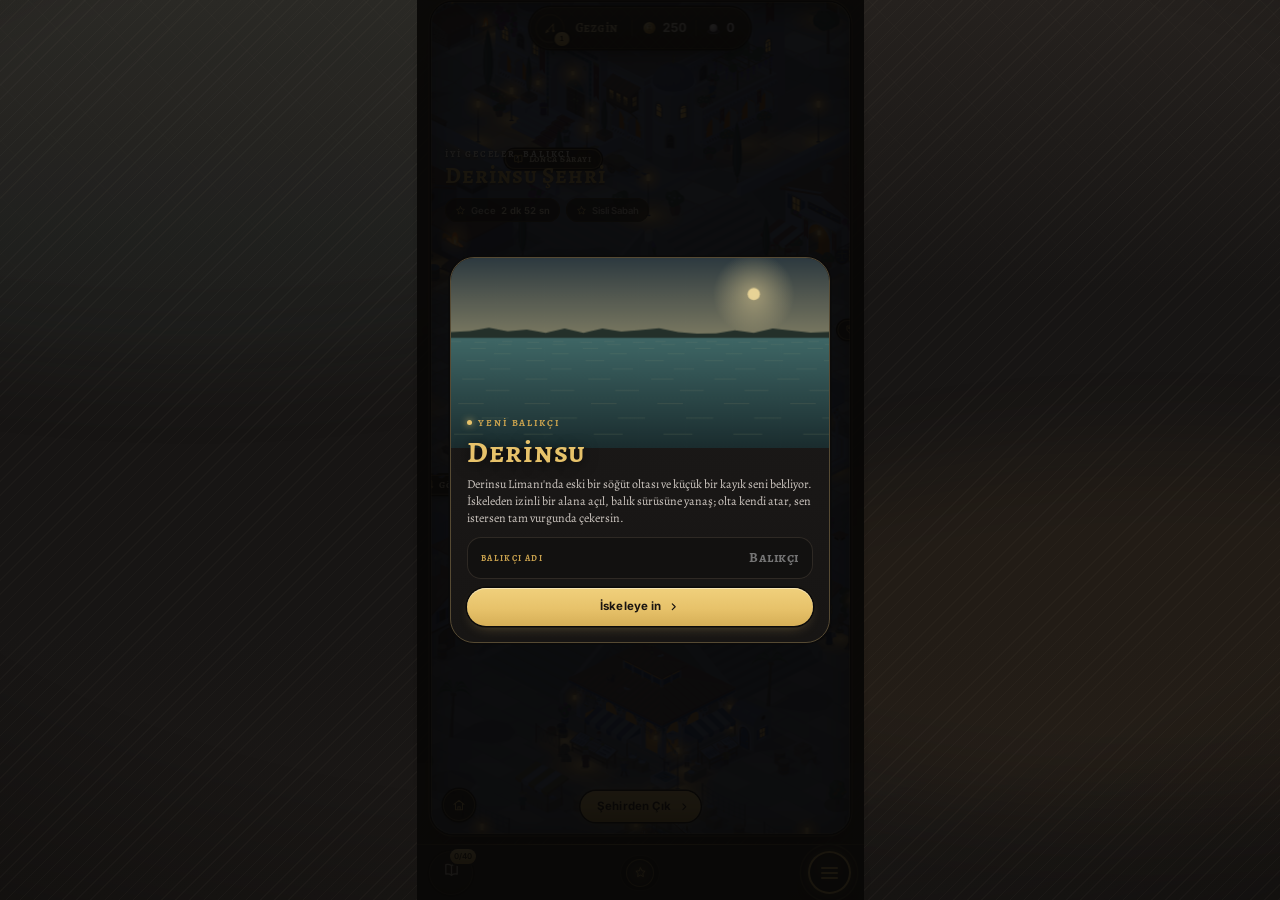
==== index.html @ 147d9f83 "Yayın 2026-11-14 16:56" ====
<!doctype html>
<html lang="tr">
<head>
<meta charset="utf-8">
<meta name="viewport" content="width=device-width, initial-scale=1, viewport-fit=cover, maximum-scale=1, user-scalable=no">
<meta name="theme-color" content="#12100d">
<meta name="apple-mobile-web-app-capable" content="yes">
<meta name="mobile-web-app-capable" content="yes">
<meta name="apple-mobile-web-app-status-bar-style" content="black-translucent">
<meta name="description" content="Derinsu — yarı idle balıkçılık oyunu">
<title>Derinsu</title>
<link rel="manifest" href="manifest.webmanifest">
<link rel="icon" href="icon.svg" type="image/svg+xml">
<link rel="apple-touch-icon" href="assets/brand/apple-touch-icon.png">
<link rel="preconnect" href="https://fonts.googleapis.com">
<link rel="preconnect" href="https://fonts.gstatic.com" crossorigin>
<link href="https://fonts.googleapis.com/css2?family=Alegreya:wght@400;500;700;800&family=Alegreya+SC:wght@500;700&family=Inter:wght@500;600;700&family=Cinzel:wght@700;900&family=Kurale&display=swap" rel="stylesheet">
<link rel="stylesheet" href="css/style.css">
<link rel="stylesheet" href="css/nodes.css">
<link rel="stylesheet" href="css/landnode.css">
<link rel="stylesheet" href="css/hero.css">
<link rel="stylesheet" href="css/sahne.css">
<link rel="stylesheet" href="css/sehir.css">
<link rel="stylesheet" href="css/envanter.css">
<link rel="stylesheet" href="css/itemFrame.css">
<link rel="stylesheet" href="css/itemCard.css">
<link rel="stylesheet" href="css/notices.css">
</head>
<body>

<svg width="0" height="0" style="position:absolute" aria-hidden="true">
  <defs>
    <radialGradient id="gCoin" cx=".34" cy=".3" r=".8"><stop offset="0" stop-color="#fff7dc"/><stop offset=".3" stop-color="#f0d58c"/><stop offset=".7" stop-color="#c99a3e"/><stop offset="1" stop-color="#7a5a22"/></radialGradient>
    <radialGradient id="gPearl" cx=".36" cy=".3" r=".8"><stop offset="0" stop-color="#ffffff"/><stop offset=".35" stop-color="#ece6f2"/><stop offset=".75" stop-color="#b7aec4"/><stop offset="1" stop-color="#6f6680"/></radialGradient>
    <symbol id="g-coin" viewBox="0 0 20 20"><circle cx="10" cy="10" r="8.6" fill="url(#gCoin)"/><circle cx="10" cy="10" r="5.6" fill="none" stroke="#8a6526" stroke-width="1" opacity=".55"/><path d="M8 7.4h4M8 12.6h4M10 7.4v5.2" stroke="#7a5a22" stroke-width="1.2" stroke-linecap="round" opacity=".7"/></symbol>
    <symbol id="g-pearl" viewBox="0 0 20 20"><ellipse cx="10" cy="15" rx="8.4" ry="3.2" fill="#2b2733" stroke="#6f6680" stroke-width=".8"/><circle cx="10" cy="10" r="5.6" fill="url(#gPearl)"/><circle cx="8" cy="8" r="1.4" fill="#fff" opacity=".9"/></symbol>

    <symbol id="i-pick" viewBox="0 0 24 24"><path d="M3.5 8.8Q12 2.2 20.5 8.8"/><path d="M12.4 5.4L6.2 20.6"/></symbol>
    <symbol id="i-axe" viewBox="0 0 24 24"><path d="M7.5 21L15 5.5"/><path d="M12.6 4.4c3.4-1.7 6.9 0 7.9 3.6-3 .4-5.4.1-8.2-1.5z"/></symbol>
    <symbol id="i-sickle" viewBox="0 0 24 24"><path d="M5.5 20.5l4.5-4.5"/><path d="M10 16C4.6 10.6 8.6 3.2 16.4 3.6c-4.8 2-6.9 6.6-3.8 10.8"/></symbol>
    <symbol id="i-knife" viewBox="0 0 24 24"><path d="M4 20l4.6-4.6"/><path d="M8.6 15.4L19.6 4.4c.8 4.7-1.7 9-7.8 11.6z"/></symbol>
    <symbol id="i-swords" viewBox="0 0 24 24"><path d="M14.5 17.5L3 6V3h3l11.5 11.5M13 19l6-6M16 16l4 4M19 21l2-2"/><path d="M9.5 6.5L18 3h3v3l-3.5 8.5"/></symbol>
    <symbol id="i-sliders" viewBox="0 0 24 24"><path d="M4 6h9M17 6h3M4 12h3M11 12h9M4 18h11M19 18h1"/><circle cx="15" cy="6" r="2"/><circle cx="9" cy="12" r="2"/><circle cx="17" cy="18" r="2"/></symbol>
    <symbol id="i-helm" viewBox="0 0 24 24"><path d="M5 15.5a7 7 0 0 1 14 0v3H5z"/><path d="M12 8.5v10M8.5 15.5h7"/></symbol>
    <symbol id="i-armor" viewBox="0 0 24 24"><path d="M12 2.5l8 3v6c0 5-3.4 8.5-8 10-4.6-1.5-8-5-8-10v-6z"/><path d="M12 6v12M7.5 9.5h9"/></symbol>
    <symbol id="i-glove" viewBox="0 0 24 24"><path d="M7.5 20.5v-6.2L5.2 10.6a1.2 1.2 0 0 1 2-1.3l1.3 1.9V5a1.2 1.2 0 0 1 2.4 0v5.2V4a1.2 1.2 0 0 1 2.4 0v6.2V5a1.2 1.2 0 0 1 2.4 0v5.6V7.2a1.2 1.2 0 0 1 2.4 0v7.3l-2.3 6z"/></symbol>
    <symbol id="i-boot" viewBox="0 0 24 24"><path d="M7.5 3.5h5v10l6.4 2.4c1 .4 1.6 1.3 1.6 2.4v1.7H6.5z"/></symbol>
    <symbol id="i-chart" viewBox="0 0 24 24"><path d="M4 20h16M7 17V11M12 17V6M17 17v-8"/></symbol>
    <symbol id="i-user" viewBox="0 0 24 24"><circle cx="12" cy="8" r="4"/><path d="M4 21c1-4 4.4-6 8-6s7 2 8 6"/></symbol>
    <symbol id="i-spark" viewBox="0 0 24 24"><path d="M12 2.5l2.2 7.3 7.3 2.2-7.3 2.2-2.2 7.3-2.2-7.3L2.5 12l7.3-2.2z"/></symbol>
    <symbol id="i-anvil" viewBox="0 0 24 24"><path d="M3 7h13c0 2.5 2 4 5 4-1.8 1.5-4.5 2-7 2v2h-4v-2C6.5 13 4 10.5 3 7z"/><path d="M7 20h10M10 15v5M14 15v5"/></symbol>
    <symbol id="i-hammer" viewBox="0 0 24 24"><path d="M4 20l9.3-9.3"/><path d="M11.2 8.8l3.4-3.4 4 4-3.4 3.4z"/><path d="M14.6 5.4l1.6-2 3.4 1.8-1 2.2"/></symbol>
    <symbol id="i-flag" viewBox="0 0 24 24"><path d="M5 21V3.5M5 4h12l-2.5 4L17 12H5"/></symbol>
    <symbol id="i-castle" viewBox="0 0 24 24"><path d="M4 20.5V9h2.5v2H9V9h2v2h2V9h2v2h2.5V9H20v11.5z"/><path d="M10 20.5v-4a2 2 0 0 1 4 0v4"/><path d="M12 3.5v5.5M12 3.5l3 1.1-3 1.1"/></symbol>
    <symbol id="i-home" viewBox="0 0 24 24"><path d="M3.5 11L12 4l8.5 7"/><path d="M6 9.5V20h12V9.5"/><path d="M10 20v-5h4v5"/></symbol>
    <symbol id="i-bag" viewBox="0 0 24 24"><path d="M5 8h14l-1.4 11.2a1.5 1.5 0 0 1-1.5 1.3H7.9a1.5 1.5 0 0 1-1.5-1.3z"/><path d="M4 8h16"/><path d="M8.5 8a3.5 3.5 0 0 1 7 0"/><path d="M6 13h12M6.6 17h10.8"/></symbol>
    <symbol id="i-scroll" viewBox="0 0 24 24"><path d="M7 4h10a2 2 0 0 1 2 2v12"/><path d="M7 4a2 2 0 0 0-2 2v1h3"/><path d="M8 6v12a2 2 0 0 0 2 2h9a2 2 0 0 0 2-2v-1h-9v1a2 2 0 0 1-2 2"/><path d="M11 9h5M11 12.5h5"/></symbol>
    <symbol id="i-grid" viewBox="0 0 24 24"><rect x="4" y="4" width="6.5" height="6.5" rx="1.6"/><rect x="13.5" y="4" width="6.5" height="6.5" rx="1.6"/><rect x="4" y="13.5" width="6.5" height="6.5" rx="1.6"/><rect x="13.5" y="13.5" width="6.5" height="6.5" rx="1.6"/></symbol>
    <symbol id="i-book" viewBox="0 0 24 24"><path d="M12 6.5C10 5 7 4.5 4 5v13.5c3-.5 6 0 8 1.5 2-1.5 5-2 8-1.5V5c-3-.5-6 0-8 1.5z"/><path d="M12 6.5V20"/></symbol>
    <symbol id="i-close" viewBox="0 0 24 24"><path d="M6 6l12 12M18 6L6 18"/></symbol>
    <symbol id="i-back" viewBox="0 0 24 24"><path d="M15 5l-7 7 7 7"/></symbol>
    <symbol id="i-chev" viewBox="0 0 24 24"><path d="M9 6l6 6-6 6"/></symbol>
    <symbol id="i-hook" viewBox="0 0 24 24"><path d="M14 3v10.5a4.5 4.5 0 0 1-9 0V12"/><path d="M5 12l-1.8 2"/><circle cx="14" cy="3" r="1.2"/></symbol>
    <symbol id="i-fish" viewBox="0 0 24 24"><path d="M3 12c3-4.5 9-6 14-2.5l3.5-2.5v10l-3.5-2.5C12 18 6 16.5 3 12z"/><circle cx="7.5" cy="11" r=".8" fill="currentColor"/></symbol>
    <symbol id="i-rod" viewBox="0 0 24 24"><path d="M4 20L18 4"/><path d="M18 4v11"/><circle cx="18" cy="16.5" r="1.5"/><circle cx="7" cy="17" r="1.8"/></symbol>
    <symbol id="i-chest" viewBox="0 0 24 24"><path d="M4 10a4 4 0 0 1 4-4h8a4 4 0 0 1 4 4v9H4z"/><path d="M4 11h16"/><rect x="10.5" y="9.5" width="3" height="4" rx=".6"/></symbol>
    <symbol id="i-clock" viewBox="0 0 24 24"><circle cx="12" cy="12" r="8"/><path d="M12 7.5V12l3 2"/></symbol>
    <symbol id="i-bolt" viewBox="0 0 24 24"><path d="M13 3L5 13.5h6L10 21l8-10.5h-6z"/></symbol>
    <symbol id="i-star" viewBox="0 0 24 24"><path d="M12 3.5l2.6 5.3 5.9.9-4.2 4.1 1 5.8L12 16.9l-5.3 2.7 1-5.8L3.5 9.7l5.9-.9z"/></symbol>
    <symbol id="i-stop" viewBox="0 0 24 24"><rect x="6.5" y="6.5" width="11" height="11" rx="2"/></symbol>
    <symbol id="i-tag" viewBox="0 0 24 24"><path d="M3.5 12.5V4.5h8l9 9-8 8z"/><circle cx="8" cy="9" r="1.4"/></symbol>
    <symbol id="i-wrench" viewBox="0 0 24 24"><path d="M14.5 6.5a4 4 0 0 0 5 5L12 19a2.1 2.1 0 0 1-3-3l7.5-7.5a4 4 0 0 0-2-2z"/></symbol>
    <symbol id="i-lock" viewBox="0 0 24 24"><rect x="5.5" y="10.5" width="13" height="9.5" rx="2"/><path d="M8.5 10.5V8a3.5 3.5 0 0 1 7 0v2.5"/></symbol>
    <symbol id="i-check" viewBox="0 0 24 24"><path d="M5 12.5l4.5 4.5L19 7.5"/></symbol>
    <symbol id="i-flame" viewBox="0 0 24 24"><path d="M12 21c-3.9 0-6.5-2.6-6.5-6.2 0-3.6 3.2-5.3 3.8-9.3 2.6 1.4 3.6 3.6 3.6 5.6 1.1-.6 1.8-1.8 2-3 2 1.9 3.6 4.4 3.6 6.8 0 3.5-2.7 6.1-6.5 6.1z"/></symbol>
    <symbol id="i-anchor" viewBox="0 0 24 24"><circle cx="12" cy="5" r="2"/><path d="M12 7v13M8 10.5h8"/><path d="M4.5 13.5a7.5 7.5 0 0 0 15 0"/></symbol>
    <symbol id="i-wave" viewBox="0 0 24 24"><path d="M3 9c2.2-2 4.3-2 6.5 0s4.3 2 6.5 0 3.3-2 5 0"/><path d="M3 15c2.2-2 4.3-2 6.5 0s4.3 2 6.5 0 3.3-2 5 0"/></symbol>
    <symbol id="i-clover" viewBox="0 0 24 24"><path d="M12 12c-4-1-6-3-5-5.5S11 5 12 8c1-3 4-4 5-1.5S16 11 12 12zm0 0c1 4 3 6 5.5 5S19 13 16 12c3-1 4-4 1.5-5"/><path d="M12 12l-3 8"/></symbol>
    <symbol id="i-info" viewBox="0 0 24 24"><circle cx="12" cy="12" r="8.5"/><path d="M12 11v5.5"/><circle cx="12" cy="7.8" r=".6" fill="currentColor"/></symbol>
    <symbol id="i-up" viewBox="0 0 24 24"><path d="M12 19V5M6 11l6-6 6 6"/></symbol>
    <symbol id="i-store" viewBox="0 0 24 24"><path d="M4 9.5L5.5 4h13L20 9.5"/><path d="M4 9.5a2.7 2.7 0 0 0 5.3 0 2.7 2.7 0 0 0 5.4 0 2.7 2.7 0 0 0 5.3 0"/><path d="M5.5 11.5V20h13v-8.5"/><path d="M10 20v-4.5h4V20"/></symbol>
    <symbol id="i-pot" viewBox="0 0 24 24"><path d="M5 10h14v6a4 4 0 0 1-4 4H9a4 4 0 0 1-4-4z"/><path d="M3 10h18"/><path d="M9 7c0-1 1-1.5 1-2.5M13.5 7c0-1 1-1.5 1-2.5"/></symbol>
    <symbol id="i-scale" viewBox="0 0 24 24"><path d="M12 4v16M7 20h10"/><path d="M5 8h14"/><path d="M5 8l-2.5 6a3 3 0 0 0 5 0z"/><path d="M19 8l-2.5 6a3 3 0 0 0 5 0z"/></symbol>
    <symbol id="i-reset" viewBox="0 0 24 24"><path d="M4.5 12a7.5 7.5 0 1 0 2.2-5.3"/><path d="M4.5 4.5v4h4"/></symbol>
    <linearGradient id="bc-sea" x1="0" y1="0" x2="0" y2="1"><stop offset="0" stop-color="#24505a"/><stop offset="1" stop-color="#0e1e24"/></linearGradient>
    <linearGradient id="bc-wall" x1="0" y1="0" x2="0" y2="1"><stop offset="0" stop-color="#fff" stop-opacity=".06"/><stop offset="1" stop-color="#000" stop-opacity=".25"/></linearGradient>
    <radialGradient id="bc-glow"><stop offset="0" stop-color="#ffc070" stop-opacity=".9"/><stop offset=".4" stop-color="#ffb060" stop-opacity=".35"/><stop offset="1" stop-color="#ffb060" stop-opacity="0"/></radialGradient>
    <radialGradient id="bc-glowW"><stop offset="0" stop-color="#fff0c0" stop-opacity=".9"/><stop offset=".4" stop-color="#ffe6a0" stop-opacity=".35"/><stop offset="1" stop-color="#ffe6a0" stop-opacity="0"/></radialGradient>
    <linearGradient id="bc-beam" x1="0" y1="0" x2="1" y2="0"><stop offset="0" stop-color="#ffe6a0" stop-opacity=".55"/><stop offset="1" stop-color="#ffe6a0" stop-opacity="0"/></linearGradient>
    <linearGradient id="bc-beamL" x1="1" y1="0" x2="0" y2="0"><stop offset="0" stop-color="#ffe6a0" stop-opacity=".3"/><stop offset="1" stop-color="#ffe6a0" stop-opacity="0"/></linearGradient>
    <!-- sahneler (js/liman.js) -->
    <radialGradient id="sc-glow"><stop offset="0" stop-color="#ffd890" stop-opacity=".85"/><stop offset=".45" stop-color="#ffb860" stop-opacity=".3"/><stop offset="1" stop-color="#ffb860" stop-opacity="0"/></radialGradient>
    <radialGradient id="sc-sun"><stop offset="0" stop-color="#fff6d8"/><stop offset=".25" stop-color="#ffe6a8" stop-opacity=".9"/><stop offset=".5" stop-color="#ffd27a" stop-opacity=".3"/><stop offset="1" stop-color="#ffd27a" stop-opacity="0"/></radialGradient>
    <radialGradient id="sc-moon"><stop offset="0" stop-color="#dfe8ff" stop-opacity=".5"/><stop offset="1" stop-color="#dfe8ff" stop-opacity="0"/></radialGradient>
    <linearGradient id="sc-seaD" x1="0" y1="0" x2="0" y2="1"><stop offset="0" stop-color="#5fa3a6"/><stop offset=".35" stop-color="#3d7f8a"/><stop offset="1" stop-color="#1f4c5c"/></linearGradient>
    <linearGradient id="sc-seaN" x1="0" y1="0" x2="0" y2="1"><stop offset="0" stop-color="#2a4660"/><stop offset=".4" stop-color="#172c44"/><stop offset="1" stop-color="#0b1626"/></linearGradient>
    <linearGradient id="sc-beam" x1="0" y1="0" x2="1" y2="0"><stop offset="0" stop-color="#fff0c0" stop-opacity="0"/><stop offset=".5" stop-color="#fff0c0" stop-opacity=".55"/><stop offset="1" stop-color="#fff0c0" stop-opacity="0"/></linearGradient>
  </defs>
</svg>

<div class="bgfx" aria-hidden="true"><i class="haze" style="left:-30%;top:-10%;width:90%;height:50%;background:rgba(80,100,90,.12)"></i><i class="haze" style="right:-30%;bottom:10%;width:80%;height:40%;background:rgba(160,120,60,.08)"></i><i class="vignette"></i></div>

<div id="app" class="app">

  <!-- ÜST HUD: dinamik ada -->
  <header class="hud">
    <div class="island" id="island">
      <div class="isl-compact" id="islCompact">
        <button class="isl-pilot" id="pilotBtn" aria-label="Envanter">
          <svg class="xp-ring" viewBox="0 0 40 40" aria-hidden="true"><circle cx="20" cy="20" r="18" class="xr-bg"/><circle cx="20" cy="20" r="18" class="xr-fg" id="hudXpRing"/></svg>
          <svg class="ic emb"><use id="hudEmb" href="#i-pick"/></svg>
          <span class="lvl num" id="hudLvl">1</span>
        </button>
        <span class="isl-name" id="hudName">Gezgin</span>
        <i class="isl-div"></i>
        <button class="cur" id="curSilver" aria-label="Gümüş"><svg class="hc-coin" aria-hidden="true"><use href="#g-coin"/></svg><span class="num" id="hudSilver">0</span></button>
        <i class="isl-div"></i>
        <button class="cur pearl" id="curPearl" aria-label="İnci"><svg class="hc-coin" aria-hidden="true"><use href="#g-pearl"/></svg><span class="num" id="hudPearl">0</span></button>
      </div>
      <div class="isl-act" id="islAct"></div>
      <div class="isl-det" id="islDet"></div>
      <i class="isl-grab" aria-hidden="true"></i>
    </div>
  </header>

  <!-- SAHNE -->
  <main class="stage" id="stage">
    <section class="city-view view on" id="cityView">
      <div class="lm" id="cityGrid"></div>
    </section>

    <section class="world-view view" id="worldView" aria-hidden="true">
      <div class="lm wm" id="worldMap"></div>
    </section>

    <section class="field-view view" id="fieldView" aria-hidden="true">
      <div class="sea-stage fr" id="fieldStage">
        <div class="mv" id="fieldMap"></div>
        <span class="sv-chip sv-name"><b id="fdName">—</b><i class="sv-sep"></i><span id="fdTier">—</span></span>
        <span class="sv-chip sv-time" id="fdTime"></span>
        <div class="sv-bar">
          <button class="chip chip-btn" id="fdMap"><svg class="ic"><use href="#i-back"/></svg>Haritaya bak</button>
          <button class="chip chip-btn" id="fdTiers"><svg class="ic"><use href="#i-grid"/></svg>Sahalar</button>
          <button class="chip chip-btn sv-port" id="fdCity"><svg class="ic"><use href="#i-home"/></svg>Şehre dön</button>
        </div>
        <div class="fv-float" id="fdFloat"></div>
        <div class="fv-tip" id="fdTip"></div>
      </div>
      <nav class="fv-bar" id="fdBar">
        <button class="fb" id="fdBag" aria-label="Sandık"><span class="fb-ic fd-res" id="fdBagIc"></span><small><b class="num" id="fdBagN">0</b> envanterde</small></button>
        <button class="fb" id="fdStop" aria-label="Durdur"><span class="fb-ic"><svg class="ic"><use href="#i-stop"/></svg></span><small>Durdur</small></button>
        <button class="pull" id="fdPull" aria-label="Topla">
          <svg class="pull-ring" viewBox="0 0 80 80"><circle cx="40" cy="40" r="36" class="r0"/><circle cx="40" cy="40" r="36" class="r1" id="fdRing"/></svg>
          <span class="pull-in"><svg class="ic"><use href="#i-bolt"/></svg><b id="fdTxt">Başla</b></span>
        </button>
        <button class="fb" id="fdTool" aria-label="Alet"><span class="fb-ic fd-res" id="fdToolIc"></span><small id="fdToolT">Alet</small></button>
        <button class="fb" id="fdInfo" aria-label="Envanter"><span class="fb-ic"><svg class="ic"><use href="#i-bag"/></svg></span><small>Envanter</small></button>
      </nav>
    </section>

    <section class="areas-view view" id="areasView" aria-hidden="true">
      <div class="ar-ban"><span class="ar-art" id="arArt"></span>
        <header class="ar-head new"><span class="ar-title"><i></i><b>İzinli avlanma alanları</b><i></i></span></header>
        <div class="bv-top">
          <button class="icon-btn" id="arBack" aria-label="Geri"><svg class="ic"><use href="#i-back"/></svg></button>
          <b class="bv-name">Denizler</b>
          <span class="chip"><svg class="ic"><use href="#i-clock"/></svg>Yeni alan <b class="num" id="arNext">—</b></span>
        </div>
      </div>
      <button class="ar-here" id="arHere" hidden></button>
      <div class="ar-grid" id="hexes"></div>
      <div class="ar-rod hb-rod" id="arRod"></div>
    </section>

    <section class="sea-view view" id="seaView" aria-hidden="true">
      <div class="sea-stage fr">
        <div class="mv" id="seaMap"></div>
        <span class="sv-chip sv-name"><b id="svName">—</b><i class="sv-sep"></i><span id="svTier">—</span></span>
        <span class="sv-chip sv-time" id="svTime"></span>
        <span class="sv-chip sv-permit" id="svPermit" hidden></span><span class="sv-chip sv-info" id="svInfo" hidden></span>
        <div class="sv-bar">
          <button class="chip chip-btn" id="svBack"><svg class="ic"><use href="#i-back"/></svg>Şehre bak</button>
          <button class="chip chip-btn" id="svAreas"><svg class="ic"><use href="#i-grid"/></svg>Alanlar</button>
          <button class="chip chip-btn sv-port" id="svPort"><svg class="ic"><use href="#i-anchor"/></svg>Limana dön</button>
        </div>
        <div class="fv-float" id="fvFloat"></div>
        <div class="fv-combo" id="fvCombo"><b class="num">×0</b><small>seri</small></div>
        <div class="fv-full" id="fvFull"><b>Envanter dolu</b><small>Balıkları Hal'de sat ya da eşyaları azalt</small><button class="btn primary" data-open="hal">Hal'e git</button></div>
        <div class="fv-tip" id="fvTip"></div>
        <div class="fight" id="fight" hidden></div>
      </div>
      <nav class="fv-bar" id="fvBar">
        <button class="fb" id="fbBag" aria-label="Ambar"><span class="fb-ring"><svg viewBox="0 0 40 40"><circle cx="20" cy="20" r="17" class="r0"/><circle cx="20" cy="20" r="17" class="r1" id="fbBagRing"/></svg><svg class="ic"><use href="#i-bag"/></svg></span><small class="num" id="fbBagKg">0 kg</small></button>
        <button class="fb" id="fbStop" aria-label="Durdur"><span class="fb-ic"><svg class="ic"><use href="#i-stop"/></svg></span><small>Durdur</small></button>
        <button class="pull" id="pullBtn" aria-label="Çek">
          <svg class="pull-ring" viewBox="0 0 80 80"><circle cx="40" cy="40" r="36" class="r0"/><circle cx="40" cy="40" r="36" class="r1" id="pullRing"/></svg>
          <span class="pull-in"><svg class="ic"><use href="#i-hook"/></svg><b id="pullTxt">Bekle</b></span>
        </button>
        <button class="fb" id="fbFood" aria-label="Yemek"><span class="fb-ic"><svg class="ic"><use href="#i-pot"/></svg></span><small id="fbFoodT">Yemek</small></button>
        <button class="fb" id="fbInfo" aria-label="Olasılıklar"><span class="fb-ic"><svg class="ic"><use href="#i-info"/></svg></span><small>Olasılık</small></button>
      </nav>
    </section>

    <section class="trip" id="trip" aria-hidden="true">
      <div class="tp-card fr">
        <span class="eyebrow" id="tpTitle">Yolculuk</span>
        <div class="tp-road">
          <span class="tp-pt" id="tpFrom"></span>
          <svg class="tp-svg" viewBox="0 0 160 64" aria-hidden="true">
            <path d="M6 44C40 44 46 14 80 22S124 52 154 24" class="tp-sea"/>
            <path id="tpPath" d="M6 44C40 44 46 14 80 22S124 52 154 24" fill="none" stroke="none"/>
            <path d="M6 44C40 44 46 14 80 22S124 52 154 24" class="tp-base"/>
            <path id="tpFill" d="M6 44C40 44 46 14 80 22S124 52 154 24" class="tp-fill"/>
            <g id="tpMe" transform="translate(6 44)"><path d="M0 -9Q5 -4 4 7Q0 9 -4 7Q-5 -4 0 -9Z" fill="#8a6038" stroke="#3a2614" stroke-width=".8"/><path d="M0 -6L0 3" stroke="#3a2614" stroke-width=".8"/><path d="M0 -5Q5 -2 0 2Z" fill="#efe6cf"/></g>
          </svg>
          <span class="tp-pt" id="tpTo"></span>
        </div>
        <div class="tp-foot"><b class="num" id="tpLeft">5</b><small>sn</small><button class="btn ghost tp-x" id="tpCancel">Vazgeç</button></div>
      </div>
    </section>
  </main>

  <button class="dev-btn" id="devBtn" aria-label="Geliştirici paneli"><svg class="ic"><use href="#i-wrench"/></svg><b>DEV</b></button>

  <!-- ALT DOK: solda defter, ortada etkiler, sağda açılan gezinti -->
  <nav class="dock" id="dock">
    <button class="cbtn" id="bookBtn" aria-label="Balık Defteri"><span class="cb-ic"><svg class="ic"><use href="#i-book"/></svg></span><b class="cb-n num" id="bookN"></b></button>
    <div class="buffs" id="buffs" aria-label="Etkiler"></div>
    <div class="bf-tip" id="bfTip" role="status" aria-live="polite"></div>
    <div class="nav" id="nav">
      <div class="nav-items">
        <button class="nv" data-nav="home" style="--i:1"><svg class="ic"><use href="#i-home"/></svg><span>Şehir</span></button>
        <button class="nv" data-nav="inv" style="--i:0"><svg class="ic"><use href="#i-bag"/></svg><span>Envanter</span></button>
      </div>
      <div class="nav-up">
        <button class="nv nv-q" data-nav="quests" style="--i:1"><svg class="ic"><use href="#i-scroll"/></svg><span>Görevler</span><b class="nv-dot" id="qDot"></b></button>
        <button class="nv nv-menu" data-nav="menu" style="--i:0"><span class="nvm-ic"><svg class="ic"><use href="#i-grid"/></svg></span><span>Menü</span></button>
      </div>
      <button class="menu-btn" id="menuBtn" aria-label="Gezinti" aria-expanded="false"><span class="mb-ring"></span><span class="mb-lines"><i></i><i></i><i></i></span></button>
    </div>
  </nav>

  <!-- PENCERE -->
  <div class="sheet-layer" id="sheetLayer" aria-hidden="true">
    <div class="sheet-bg" id="sheetBg"></div>
    <div class="sheet" id="sheet">
      <div class="sheet-in fr" id="sheetIn"></div>
    </div>
  </div>

  <!-- ANA MENÜ (tam ekran) -->
  <div class="menu-layer" id="menuLayer" aria-hidden="true">
    <div class="menu-bg" id="menuBg"></div>
    <div class="menu-win">
      <div class="mw-main" id="mwMain"></div>
      <nav class="mw-rail">
        <button class="mw-close" id="mwClose" aria-label="Kapat"><svg class="ic"><use href="#i-close"/></svg></button>
        <i class="mw-rl"></i>
        <button class="mw-ico" data-open="rehber" aria-label="Rehber"><svg class="ic"><use href="#i-book"/></svg></button>
        <button class="mw-ico" data-open="ayar" aria-label="Ayarlar"><svg class="ic"><use href="#i-wrench"/></svg></button>
        <span class="mw-brand">DERİNSU</span>
      </nav>
    </div>
  </div>

  <!-- İLK GİRİŞ -->
  <div class="intro" id="intro" aria-hidden="true">
    <div class="in-card fr">
      <canvas id="introCv"></canvas>
      <div class="in-body">
        <span class="eyebrow"><i class="pin"></i>Yeni balıkçı</span>
        <h1>Derinsu</h1>
        <p>Derinsu Limanı'nda eski bir söğüt oltası ve küçük bir kayık seni bekliyor. İskeleden izinli bir alana açıl, balık sürüsüne yanaş; olta kendi atar, sen istersen tam vurgunda çekersin.</p>
        <label class="in-name"><small>Balıkçı adı</small><input id="introName" maxlength="14" placeholder="Balıkçı" autocomplete="off"></label>
        <button class="btn primary wide" id="introGo">İskeleye in<svg class="ic"><use href="#i-chev"/></svg></button>
      </div>
    </div>
  </div>
</div>

<script src="js/data.js"></script>
<script src="js/itemFrame.js"></script>
<script src="js/notices.js"></script>
<script src="js/scene.js"></script>
<script src="js/nodeart.js"></script>
<script src="js/map.js"></script>
<script src="js/cityart.js"></script>
<script src="js/atolye.js"></script>
<script src="js/shipart.js"></script>
<script src="js/hero.js"></script>
<script src="js/landnode.js"></script>
<script src="js/liman.js"></script>
<script src="js/dunya.js"></script>
<script src="js/gemi.js"></script>
<script src="js/esyakart.js"></script>
<script src="js/ticaret.js"></script>
<script src="js/oyun.js"></script>
<script src="js/sehir/kit.js"></script>
<script src="js/sehir/esya.js"></script>
<!--SEHIR-YAPILAR-->
<script src="js/sehir/y-cesme.js"></script>
<script src="js/sehir/y-ciftlik.js"></script>
<script src="js/sehir/y-dam.js"></script>
<script src="js/sehir/y-degirmen.js"></script>
<script src="js/sehir/y-demirci.js"></script>
<script src="js/sehir/y-depo.js"></script>
<script src="js/sehir/y-dukkan.js"></script>
<script src="js/sehir/y-ev.js"></script>
<script src="js/sehir/y-fenerk.js"></script>
<script src="js/sehir/y-gemi.js"></script>
<script src="js/sehir/y-hal.js"></script>
<script src="js/sehir/y-hamam.js"></script>
<script src="js/sehir/y-isleme.js"></script>
<script src="js/sehir/y-kahve.js"></script>
<script src="js/sehir/y-kapi.js"></script>
<script src="js/sehir/y-kemer.js"></script>
<script src="js/sehir/y-kopru.js"></script>
<script src="js/sehir/y-kule.js"></script>
<script src="js/sehir/y-kulube.js"></script>
<script src="js/sehir/y-lonca.js"></script>
<script src="js/sehir/y-pano.js"></script>
<script src="js/sehir/y-saat.js"></script>
<script src="js/sehir/y-sadirvan.js"></script>
<script src="js/sehir/y-tekne.js"></script>
<script src="js/sehir/y-tersane.js"></script>
<script src="js/sehir/y-ticaret.js"></script>
<script src="js/sehir/y-vinc.js"></script>
<script src="js/sehir/y-zanaat.js"></script>
<!--/SEHIR-YAPILAR-->
<script src="js/sehir/plan.js"></script>
<script src="js/sehir/canli.js"></script>
<script src="js/app.js"></script>
</body>
</html>
---- css/style.css ----
/* =========================================================
   DERİNSU — arayüz
   Astralis görsel dili: sıcak kömür zemin · altın vurgu · serif başlıklar · hap formlar
   ========================================================= */
:root {
  --bg: #171514; --s0: #141312; --s1: #171514; --s2: #1c1a19; --s3: #211f1d; --s4: #2d2926;
  --line: #26221f; --line2: #2f2a25; --line3: #413826;
  --text: #e6dfd7; --title: #f6ecd2; --lab: #cfc8c2; --muted: #a0968f; --dim: #847b75;
  --gold: #e7c26a; --gold2: #c9a24e; --gold3: #6d5e3b;
  --good: #9bd68f; --bad: #ee9a86; --warn: #e7b25c; --danger: #e2705f;
  --sell: #ffc2a8; --buy: #c4ecb8;
  --water: #7fb3a8;
  --acc: var(--gold); --accent: var(--gold);
  --safe-t: env(safe-area-inset-top, 0px); --safe-b: env(safe-area-inset-bottom, 0px);
  --dock-h: 56px; --hud-h: 72px;
  --fs: 'Alegreya SC', 'Alegreya', Georgia, serif;
  --fb: 'Alegreya', Georgia, serif;
  --fn: 'Inter', -apple-system, BlinkMacSystemFont, 'Segoe UI', Roboto, system-ui, sans-serif;
  --spring: cubic-bezier(.3, 1.35, .45, 1);
  --ease: cubic-bezier(.2, .9, .25, 1);
}
* { box-sizing: border-box; margin: 0; padding: 0; -webkit-tap-highlight-color: transparent; }
html, body {
  height: 100%; overflow: hidden; color: var(--text);
  background: linear-gradient(180deg, #25211e 0%, #171514 32%, #171514 70%, #1b1816 100%) fixed var(--bg);
  font: 400 11.5px/1.35 var(--fb); overscroll-behavior: none; touch-action: manipulation;
  -webkit-user-select: none; user-select: none; -webkit-font-smoothing: antialiased;
}
button { font: inherit; color: inherit; background: none; border: 0; cursor: pointer; text-align: inherit; }
input { font: inherit; color: inherit; }
img { -webkit-user-drag: none; }
.ic { width: 1em; height: 1em; fill: none; stroke: currentColor; stroke-width: 1.8; stroke-linecap: round; stroke-linejoin: round; flex: none; }
.num { font-family: var(--fn); font-variant-numeric: tabular-nums; font-weight: 600; }
.eyebrow { display: inline-flex; align-items: center; gap: 6px; font: 700 9.5px/1 var(--fs); letter-spacing: .2em; text-transform: uppercase; color: var(--gold2); }
.pin { width: 5px; height: 5px; border-radius: 50%; background: var(--gold); box-shadow: 0 0 7px var(--gold); flex: none; }
.coin { display: inline-block; width: 1.05em; height: 1.05em; flex: none; vertical-align: -.15em; }
.fr { position: relative; isolation: isolate; overflow: hidden; border-radius: var(--rad, 17px); border: 1px solid var(--bd, #29241d); box-shadow: 0 0 0 1.5px #0b0a0a, inset 0 1px 0 rgba(255, 236, 210, .05); background: var(--fill, linear-gradient(180deg, var(--s2), var(--s1))); }
.sell { color: var(--sell); } .buy { color: var(--buy); } .good { color: var(--good); } .muted { color: var(--muted); }

/* ---------- Arka plan ---------- */
.bgfx { position: fixed; inset: 0; z-index: 0; pointer-events: none; overflow: hidden; }
.bgfx::after { content: ''; position: absolute; inset: 0; background: repeating-linear-gradient(135deg, rgba(255, 236, 200, .022) 0 1px, transparent 1px 10px); }
.bgfx::before { content: ''; position: absolute; inset: 0; opacity: .5;
  background-image: url("data:image/svg+xml,%3Csvg xmlns='http://www.w3.org/2000/svg' width='56' height='56'%3E%3Cpath d='M28 0L56 28L28 56L0 28Z' fill='none' stroke='%23f5e6c4' stroke-opacity='.035' stroke-width='1'/%3E%3C/svg%3E");
  -webkit-mask-image: linear-gradient(180deg, #000, transparent 55%); mask-image: linear-gradient(180deg, #000, transparent 55%); }
.haze { position: absolute; border-radius: 50%; filter: blur(43px); }
.vignette { position: absolute; inset: 0; background: radial-gradient(ellipse 120% 90% at 50% 40%, transparent 55%, rgba(0, 0, 0, .55)); }

/* ---------- Uygulama ---------- */
.app { position: fixed; inset: 0; margin: 0 auto; max-width: 447px; z-index: 1; display: grid; grid-template-rows: auto minmax(0, 1fr) auto; padding: calc(var(--safe-t) + 7px) 12px 0; }

/* ---------- Dinamik ada ---------- */
.hud { position: relative; z-index: 75; height: var(--hud-h); }
.island {
  position: absolute; left: 50%; top: 0; transform: translateX(-50%);
  width: var(--iw, 250px); height: var(--ih, 42px); border-radius: var(--ir, 21px);
  background: linear-gradient(180deg, #1c1a19, #141312); overflow: hidden; cursor: pointer;
  box-shadow: 0 0 0 1.5px #413826, inset 0 1px 0 rgba(255, 240, 210, .06), 0 8.5px 22.5px -7px rgba(0, 0, 0, .85);
  transition: width .55s var(--spring), height .55s var(--spring), border-radius .55s var(--spring), box-shadow .5s;
  animation: islIn .9s var(--spring) both .1s;
}
.island::after { content: ''; position: absolute; inset: 0; border-radius: inherit; pointer-events: none; background: linear-gradient(100deg, transparent 30%, rgba(255, 236, 200, .08) 50%, transparent 70%); transform: translateX(-120%); }
.island.flash::after { animation: islSheen 1s ease-out; }
.isl-compact { position: absolute; left: 0; top: 0; height: 42px; display: flex; align-items: center; padding: 0 14px 0 5px; white-space: nowrap; }
.isl-pilot { position: relative; width: 31px; height: 31px; display: grid; place-items: center; flex: none; border-radius: 50%; background: radial-gradient(circle at 50% 35%, #24211e, #141312); }
.xp-ring { position: absolute; inset: 0; width: 100%; height: 100%; transform: rotate(-90deg); }
.xr-bg { fill: none; stroke: #413826; stroke-width: 2.2; }
.xr-fg { fill: none; stroke: var(--gold); stroke-width: 2.2; stroke-linecap: round; stroke-dasharray: 113.1; stroke-dashoffset: 113.1; transition: stroke-dashoffset .7s var(--ease); }
.isl-pilot .emb-rod { width: 25px; height: 25px; object-fit: contain; filter: brightness(1.35) drop-shadow(0 0 3px rgba(231, 194, 106, .35)); }
.isl-pilot.low .xr-fg { stroke: var(--warn); }
.isl-pilot.broken .xr-fg { stroke: var(--danger); }
.isl-pilot.broken .emb-rod { filter: grayscale(.8) brightness(.6); }
.isl-dur { display: flex; flex-direction: column; justify-content: center; gap: 3px; height: 42px; margin: 0 2px 0 9px; text-align: left; }
.isl-dur small { font: 700 7.5px/1 var(--fs); letter-spacing: .14em; text-transform: uppercase; color: var(--gold2); }
.isl-dur b { font-size: 12px; line-height: 1; color: #e6d3a4; }
.isl-dur.low b { color: var(--warn); }
.isl-dur.broken b { color: var(--danger); animation: pulseOp 1s infinite; }
.lvl { position: absolute; right: -3.5px; bottom: -2.5px; min-width: 14.5px; height: 14px; padding: 0 3.5px; border-radius: 7px; display: grid; place-items: center; font-size: 7px; color: #241a08; background: linear-gradient(180deg, #f3d68e, #c9a24e); box-shadow: 0 0 0 2px #141312; }
.lvl.up { animation: lvlUp .9s var(--spring); }
.isl-name { font: 700 12.5px/1 var(--fs); letter-spacing: .06em; color: #e6d3a4; margin: 0 3.5px 0 9.5px; max-width: 90px; overflow: hidden; text-overflow: ellipsis; }
.isl-div { width: 1px; height: 15.5px; background: #413826; margin: 0 9.5px; flex: none; }
.cur { display: inline-flex; align-items: center; gap: 6px; height: 42px; font-size: 12.5px; }
.hc-coin { width: 14px; height: 14px; flex: none; }
.cur .num { display: inline-block; font-weight: 700; }
.cur.bump .num { animation: bump .45s var(--spring); }
.cur.pearl .num { color: #e9e2f2; }

/* iş satırı: adanın ikinci satırı */
.isl-act { position: absolute; left: 0; right: 0; top: 42px; height: 30px; padding: 0 12px 6px; display: flex; align-items: center; gap: 8px; opacity: 0; transform: translateY(-6px); transition: opacity .3s, transform .45s var(--spring); pointer-events: none; }
.island.act .isl-act { opacity: 1; transform: none; }
.ia-ic { width: 20px; height: 20px; flex: none; display: grid; place-items: center; font-size: 11px; color: var(--c, var(--gold)); border-radius: 50%; background: radial-gradient(circle, color-mix(in srgb, var(--c, var(--gold)) 22%, transparent), transparent 72%); }
.ia-ic.spin .ic { animation: hookBob 1.4s ease-in-out infinite; }
.ia-tx { flex: 1; min-width: 0; display: flex; flex-direction: column; gap: 3px; }
.ia-tx b { font: 500 10.5px/1 var(--fb); color: #e6dfd7; white-space: nowrap; overflow: hidden; text-overflow: ellipsis; }
.ia-tx b em { font-style: normal; color: var(--muted); }
.ia-bar { height: 3px; border-radius: 2px; background: #2a2622; overflow: hidden; }
.ia-bar i { display: block; height: 100%; width: 0; background: linear-gradient(90deg, var(--gold2), var(--gold)); border-radius: inherit; }
.ia-bar.bite i { background: linear-gradient(90deg, #e2705f, #f3a07c); }
.ia-v { font: 600 9.5px var(--fn); color: var(--lab); flex: none; }
.ia-v.full { color: var(--danger); animation: pulseOp 1s infinite; }
.isl-grab { position: absolute; left: 50%; bottom: 4px; width: 26px; height: 3px; margin-left: -13px; border-radius: 2px; background: #413826; opacity: 0; transition: opacity .3s; }
.island.act .isl-grab, .island.det .isl-grab { opacity: .9; }

/* ada ayrıntısı (aşağı çekince / dokununca) */
.isl-det { position: absolute; left: 0; right: 0; top: var(--dt, 72px); padding: 2px 12px 16px; opacity: 0; transform: translateY(-8px); transition: opacity .25s, transform .45s var(--spring); pointer-events: none; display: flex; flex-direction: column; gap: 6px; }
.island.det .isl-det { opacity: 1; transform: none; pointer-events: auto; transition-delay: .08s; }
.id-h { display: flex; align-items: center; gap: 8px; font: 700 9px/1 var(--fs); letter-spacing: .2em; color: var(--gold2); text-transform: uppercase; }
.id-h i { flex: 1; height: 1px; background: linear-gradient(90deg, #4a3f2a, transparent); }
.id-row { display: grid; grid-template-columns: 22px 1fr auto; align-items: center; gap: 8px; height: 24px; }
.id-row .ifr { width: 22px; height: 22px; }
.id-n { font: 500 10.5px/1 var(--fb); color: var(--text); white-space: nowrap; overflow: hidden; text-overflow: ellipsis; }
.id-n small { color: var(--dim); margin-left: 5px; font-size: 9px; }
.id-row b { font: 600 10px var(--fn); color: var(--qc, var(--lab)); }
.id-row.unk .id-n { color: var(--dim); font-style: italic; }
.id-kv { display: grid; grid-template-columns: repeat(3, 1fr); gap: 6px; }
.id-kv span { padding: 6px 8px; border-radius: 9px; background: #121110; box-shadow: inset 0 0 0 1px #262220; }
.id-kv small { display: block; font: 500 8.5px/1 var(--fb); color: var(--dim); }
.id-kv b { display: block; margin-top: 4px; font: 700 11px var(--fn); color: var(--text); }

/* ---------- Sahne ---------- */
.stage { position: relative; min-height: 0; z-index: 2; }
.view { position: absolute; inset: 0; display: flex; flex-direction: column; gap: 10px; padding-bottom: 10px; opacity: 0; visibility: hidden; transform: translateX(20px); transition: opacity .35s, transform .5s var(--ease), visibility 0s .5s; }
.view.on { opacity: 1; visibility: visible; transform: none; transition: opacity .35s, transform .5s var(--ease), visibility 0s; }
.view.left { transform: translateX(-20px); }
.home { overflow-y: auto; scrollbar-width: none; }
.home::-webkit-scrollbar { display: none; }

.hb-stats { display: flex; align-items: center; gap: 10px; margin-top: 8px; }
.hb-rod { display: flex; align-items: center; gap: 7px; min-width: 0; flex: 1; }
.hb-rod .ifr { width: 30px; height: 30px; flex: none; }
.hb-rod span { display: flex; flex-direction: column; gap: 2px; min-width: 0; }
.hb-rod b { font: 600 11px/1 var(--fb); color: var(--text); white-space: nowrap; overflow: hidden; text-overflow: ellipsis; }
.hb-rod small { font: 500 9px/1 var(--fn); color: var(--muted); }
.hb-fici { flex: 1; display: grid; grid-template-columns: auto 1fr; grid-template-rows: auto auto; column-gap: 7px; row-gap: 4px; align-items: center; }
.hb-fici small { font: 500 9px/1 var(--fb); color: var(--dim); }
.hb-fici b { grid-column: 1 / -1; font: 600 9.5px/1 var(--fn); color: var(--lab); text-align: right; }
.cargo { height: 4.5px; border-radius: 2.5px; background: #24211e; overflow: hidden; }
.cargo i { display: block; width: 0; height: 100%; border-radius: inherit; background: linear-gradient(90deg, var(--gold2), var(--gold)); box-shadow: 0 0 7px rgba(230, 195, 108, .6); transition: width .5s var(--ease); }
.cargo.full i { background: linear-gradient(90deg, #b5543f, var(--danger)); animation: pulseOp 1s infinite; }
/* ---------- Av ekranı ---------- */
.fv-float { position: absolute; inset: 0; pointer-events: none; z-index: 3; }
.flt { position: absolute; transform: translate(-50%, 0); font: 700 12px var(--fn); color: var(--c, #fff); text-shadow: 0 1px 4px rgba(0, 0, 0, .9); white-space: nowrap; animation: floatUp 1.4s var(--ease) forwards; }
.flt.big { font: 700 15px var(--fs); letter-spacing: .04em; }
.fv-combo { position: absolute; z-index: 3; right: 10px; top: 10px; display: flex; flex-direction: column; align-items: center; gap: 1px; padding: 6px 10px 5px; border-radius: 12px; background: rgba(8, 7, 5, .65); box-shadow: inset 0 0 0 1px rgba(231, 194, 106, .35); opacity: 0; transform: scale(.8); transition: opacity .3s, transform .4s var(--spring); }
.fv-combo.on { opacity: 1; transform: none; }
.fv-combo b { font-size: 15px; color: var(--gold); }
.fv-combo small { font: 600 7.5px var(--fs); letter-spacing: .2em; color: var(--gold2); text-transform: uppercase; }
.fv-combo.pop b { animation: bump .45s var(--spring); }
.fv-full { position: absolute; z-index: 4; left: 50%; top: 42%; transform: translate(-50%, -50%) scale(.9); display: flex; flex-direction: column; align-items: center; gap: 5px; padding: 14px 18px; border-radius: 16px; background: rgba(12, 10, 8, .88); box-shadow: 0 0 0 1.5px #0b0a0a, inset 0 0 0 1px rgba(226, 112, 95, .45); opacity: 0; visibility: hidden; transition: opacity .3s, transform .4s var(--spring), visibility 0s .4s; }
.fv-full.on { opacity: 1; visibility: visible; transform: translate(-50%, -50%); transition: opacity .3s, transform .4s var(--spring), visibility 0s; }
.fv-full b { font: 700 16px var(--fs); color: var(--danger); }
.fv-full small { font: 500 10px var(--fb); color: var(--lab); margin-bottom: 4px; }
.fv-full .btn { height: 32px; }
.fv-tip { position: absolute; z-index: 3; left: 50%; bottom: 10px; transform: translateX(-50%); padding: 5px 11px; border-radius: 99px; background: rgba(8, 7, 5, .7); font: 500 10px var(--fb); color: var(--lab); white-space: nowrap; opacity: 0; transition: opacity .4s; pointer-events: none; }
.fv-tip.on { opacity: 1; }

.fv-bar { flex: none; height: 74px; display: grid; grid-template-columns: 1fr 1fr 84px 1fr 1fr; align-items: center; gap: 4px; padding: 0 6px; border-radius: 22px; background: linear-gradient(180deg, #1f1c1a, #161413); box-shadow: 0 0 0 1.5px #0b0a0a, inset 0 0 0 1px #2a2622; }
.fb { display: flex; flex-direction: column; align-items: center; gap: 4px; color: #d8cfc6; transition: transform .3s var(--spring); }
.fb:active { transform: scale(.9); }
.fb small { font: 500 9px/1 var(--fb); color: var(--muted); white-space: nowrap; }
.fb .num { font-size: 8.5px; }
.fb-ic, .fb-ring { position: relative; width: 36px; height: 36px; display: grid; place-items: center; border-radius: 50%; background: #100e0d; box-shadow: 0 0 0 1.5px #0b0a0a, inset 0 0 0 1px #2a2622; font-size: 15px; }
.fb-ring svg { position: absolute; inset: 0; width: 100%; height: 100%; transform: rotate(-90deg); }
.fb-ring .r0 { fill: none; stroke: #2a2622; stroke-width: 2.4; }
.fb-ring .r1 { fill: none; stroke: var(--gold); stroke-width: 2.4; stroke-linecap: round; stroke-dasharray: 106.8; stroke-dashoffset: 106.8; transition: stroke-dashoffset .5s var(--ease), stroke .3s; }
.fb-ring.full .r1 { stroke: var(--danger); }
.fb.on .fb-ic { color: var(--gold); box-shadow: 0 0 0 1.5px #0b0a0a, inset 0 0 0 1px var(--gold3), 0 0 12px -4px var(--gold); }
.fb.stopped .fb-ic { color: var(--good); }
.pull { position: relative; width: 78px; height: 78px; margin-top: -26px; justify-self: center; border-radius: 50%; display: grid; place-items: center; background: radial-gradient(circle at 50% 35%, #2d2926, #141312 72%); box-shadow: 0 0 0 4px #171514, 0 0 0 5.5px #413826, 0 10px 22px -6px rgba(0, 0, 0, .9); transition: transform .3s var(--spring), box-shadow .3s; }
.pull-ring { position: absolute; inset: 0; width: 100%; height: 100%; transform: rotate(-90deg); }
.pull-ring .r0 { fill: none; stroke: #2a2622; stroke-width: 3; }
.pull-ring .r1 { fill: none; stroke: var(--gold2); stroke-width: 3; stroke-linecap: round; stroke-dasharray: 226.2; stroke-dashoffset: 226.2; }
.pull-in { position: relative; display: flex; flex-direction: column; align-items: center; gap: 3px; color: var(--gold2); }
.pull-in .ic { font-size: 20px; stroke-width: 2; }
.pull-in b { font: 700 11px/1 var(--fs); letter-spacing: .12em; text-transform: uppercase; }
.pull:active { transform: scale(.92); }
.pull.bite { background: radial-gradient(circle at 50% 35%, #f0d07c, #c9a24e 70%); box-shadow: 0 0 0 4px #171514, 0 0 0 5.5px var(--gold), 0 0 30px -2px rgba(231, 194, 106, .8); animation: biteShake .3s ease-in-out infinite; }
.pull.bite .pull-in { color: #1a1410; }
.pull.bite .pull-ring .r1 { stroke: #fff3d6; }
.pull.idle .pull-in { color: var(--good); }
.pull.idle .pull-ring .r1 { stroke-dashoffset: 226.2; }
.pull.hit { animation: hitPop .45s var(--spring); }
.pull.miss { animation: missShake .4s; }

/* ---------- Butonlar ---------- */
.btn { position: relative; overflow: hidden; display: inline-flex; align-items: center; justify-content: center; gap: 7px; height: 38px; padding: 0 17px; border-radius: 859px; font: 700 11.5px/1 var(--fn); letter-spacing: .01em; background: var(--s3); color: var(--text); box-shadow: inset 0 0 0 1px #413826; transition: transform .25s var(--spring), opacity .25s, filter .25s; white-space: nowrap; }
.btn .ic { font-size: 11.5px; stroke-width: 2.4; }
.btn:active { transform: scale(.96); }
.btn.primary { color: #1a1410; background: linear-gradient(180deg, #f0d07c, #e7c26a 55%, #d6af57); box-shadow: 0 0 0 1.5px #0b0a0a, inset 0 1px 0 rgba(255, 248, 225, .55), 0 5px 14px -6px rgba(231, 194, 106, .45); }
.btn.primary::after { content: ''; position: absolute; inset: 0; background: linear-gradient(100deg, transparent 35%, rgba(255, 255, 255, .45) 50%, transparent 65%); transform: translateX(-130%); animation: btnSheen 6s ease-in-out infinite 1.5s; }
.btn.ghost { background: rgba(10, 8, 6, .4); }
.btn.sell-b { color: #2a1610; background: linear-gradient(180deg, #ffd2bd, #f0aa8c); box-shadow: 0 0 0 1.5px #0b0a0a, inset 0 1px 0 rgba(255, 245, 240, .6); }
.btn.danger { background: rgba(226, 112, 95, .08); color: var(--danger); box-shadow: inset 0 0 0 1px rgba(226, 112, 95, .4); }
.btn:disabled, .btn.off { opacity: .38; filter: grayscale(.7); pointer-events: none; }
.btn.wide { width: 100%; }
.btn.sm { height: 30px; padding: 0 12px; font-size: 10.5px; }
.icon-btn { width: 38px; height: 38px; flex: none; display: grid; place-items: center; font-size: 14.5px; border-radius: 50%; background: #100e0d; color: #e7dccf; box-shadow: 0 0 0 1.5px #0b0a0a, inset 0 0 0 1px #2a2622; transition: transform .25s var(--spring); }
.icon-btn .ic { stroke-width: 2; }
.icon-btn:active { transform: scale(.9); }

/* ---------- Dok ---------- */
.dock { position: relative; z-index: 50; height: calc(var(--dock-h) + var(--safe-b)); padding: 0 8.5px var(--safe-b); margin: 0 -12px; display: grid; grid-template-columns: 1fr auto 1fr; align-items: center; background: linear-gradient(180deg, #1c1a19, #171514); border-top: 1px solid #413826; animation: dockIn .8s var(--ease) both .25s; }
.dock::before { content: ''; position: absolute; left: 0; right: 0; top: -1px; height: 1px; background: linear-gradient(90deg, transparent, rgba(230, 195, 108, .55), transparent); }
.cbtn { position: relative; justify-self: start; width: 44px; height: 44px; margin-left: 4px; border-radius: 50%; display: grid; place-items: center; font-size: 17px; color: #d8cfc6; background: radial-gradient(circle at 50% 35%, #24211e, #141312 75%); box-shadow: 0 0 0 1.5px #0b0a0a, inset 0 0 0 1px #3a3125; transition: transform .3s var(--spring); }
.cbtn:active { transform: scale(.9); }
.cb-n { position: absolute; right: -3px; top: -2px; min-width: 18px; height: 15px; padding: 0 4px; border-radius: 8px; font-size: 8px; display: grid; place-items: center; color: #241a08; background: linear-gradient(180deg, #f3d68e, #c9a24e); box-shadow: 0 0 0 2px #171514; }
.cb-n:empty { display: none; }
.dock:has(.nav.open) .buffs { opacity: 0; pointer-events: none; }
.buffs { transition: opacity .25s; display: flex; align-items: center; gap: 6px; padding: 4px 6px; border-radius: 99px; background: #121110; box-shadow: inset 0 0 0 1px #2a2622; min-height: 36px; }
.bf { position: relative; width: 28px; height: 28px; display: grid; place-items: center; border-radius: 50%; font-size: 13px; color: var(--c, var(--gold)); background: radial-gradient(circle, color-mix(in srgb, var(--c, var(--gold)) 22%, #141312), #141312 75%); box-shadow: inset 0 0 0 1px color-mix(in srgb, var(--c, var(--gold)) 45%, transparent); transition: transform .3s var(--spring); animation: rise .4s var(--ease) both; }
.bf img { width: 22px; height: 22px; }
.bf:active { transform: scale(.88); }
.bf small { position: absolute; bottom: -5px; left: 50%; transform: translateX(-50%); font: 700 7px var(--fn); padding: 1px 3px; border-radius: 4px; background: #0d0b0a; color: var(--c, var(--gold)); white-space: nowrap; }
.bf-tip { position: absolute; left: 50%; bottom: calc(100% + 10px); transform: translate(-50%, 6px); max-width: 280px; padding: 8px 12px; border-radius: 12px; background: #141210; box-shadow: 0 0 0 1.5px #0b0a0a, inset 0 0 0 1px #3a3125, 0 10px 24px -10px #000; font: 500 10.5px/1.35 var(--fb); color: var(--text); text-align: center; opacity: 0; visibility: hidden; transition: opacity .25s, transform .35s var(--spring), visibility 0s .35s; pointer-events: none; }
.bf-tip.on { opacity: 1; visibility: visible; transform: translate(-50%, 0); transition: opacity .25s, transform .35s var(--spring), visibility 0s; }
.bf-tip b { display: block; font: 700 11px var(--fs); color: var(--gold); letter-spacing: .04em; margin-bottom: 2px; }

.nav { position: relative; justify-self: end; width: 52px; height: 52px; margin-right: 2px; }
.menu-btn { position: absolute; right: 0; top: 2px; width: 48px; height: 48px; border-radius: 50%; display: grid; place-items: center; background: radial-gradient(circle at 50% 35%, #2d2926, #141312 72%); box-shadow: 0 0 0 4px #171514, 0 0 0 5.5px #413826, 0 8.5px 20.5px -5px rgba(0, 0, 0, .9); transition: transform .4s var(--spring); z-index: 2; }
.menu-btn:active { transform: scale(.9); }
.mb-ring { position: absolute; inset: 2.5px; border-radius: 50%; box-shadow: inset 0 0 0 2px var(--gold), 0 0 14px -3.5px rgba(230, 195, 108, .6); transition: box-shadow .4s; }
.menu-btn.open .mb-ring { box-shadow: inset 0 0 0 2px var(--gold), 0 0 24px -2px rgba(230, 195, 108, .8); }
.mb-lines { position: relative; width: 17px; height: 12px; transition: transform .5s var(--spring); }
.mb-lines i { position: absolute; left: 0; right: 0; height: 2px; border-radius: 2px; background: var(--gold); transition: transform .45s var(--spring), opacity .25s, top .3s var(--ease), bottom .3s var(--ease); }
.mb-lines i:nth-child(1) { top: 0; } .mb-lines i:nth-child(2) { top: 5px; } .mb-lines i:nth-child(3) { bottom: 0; }
.menu-btn.open .mb-lines { transform: rotate(90deg); }
.menu-btn.open .mb-lines i:nth-child(1) { top: 5px; transform: rotate(45deg); }
.menu-btn.open .mb-lines i:nth-child(2) { opacity: 0; transform: scaleX(0); }
.menu-btn.open .mb-lines i:nth-child(3) { bottom: 5px; transform: rotate(-45deg); }
.nav-items { position: absolute; right: 24px; top: 4px; height: 44px; display: flex; align-items: center; gap: 2px; padding: 0 34px 0 10px; border-radius: 99px; background: linear-gradient(180deg, #1f1c1a, #141312); box-shadow: 0 0 0 1.5px #0b0a0a, inset 0 0 0 1px #3a3125, 0 10px 24px -10px #000; transform-origin: right center; transform: scaleX(.3); opacity: 0; visibility: hidden; transition: transform .45s var(--spring), opacity .25s, visibility 0s .45s; }
.nav.open .nav-items { transform: none; opacity: 1; visibility: visible; transition: transform .45s var(--spring), opacity .25s, visibility 0s; }
.nav-up { position: absolute; right: 2px; bottom: 58px; display: flex; flex-direction: column; align-items: center; gap: 8px; padding: 8px 4px; border-radius: 26px; background: linear-gradient(180deg, #1f1c1a, #141312); box-shadow: 0 0 0 1.5px #0b0a0a, inset 0 0 0 1px #3a3125, 0 10px 24px -10px #000; transform-origin: center bottom; transform: translateY(14px) scaleY(.5); opacity: 0; visibility: hidden; transition: transform .45s var(--spring), opacity .25s, visibility 0s .45s; }
.nav.open .nav-up { transform: none; opacity: 1; visibility: visible; transition: transform .45s var(--spring), opacity .25s, visibility 0s; }
.nv { position: relative; display: flex; flex-direction: column; align-items: center; gap: 3px; min-width: 50px; padding: 4px 4px 2px; font: 600 9px/1 var(--fb); color: var(--muted); transition: color .3s, transform .3s var(--spring); }
.nv .ic { font-size: 16px; }
.nv.on { color: var(--gold); }
.nv:active { transform: scale(.9); }
.nav.open .nv { animation: rise .35s var(--ease) both; animation-delay: calc(var(--i) * 50ms + 80ms); }
.nvm-ic { width: 38px; height: 38px; display: grid; place-items: center; border-radius: 50%; color: var(--gold); background: radial-gradient(circle at 50% 35%, #2d2926, #141312 72%); box-shadow: inset 0 0 0 2px var(--gold), 0 0 14px -3.5px rgba(230, 195, 108, .6); font-size: 16px; }
.nvm-ic .ic { font-size: 16px; }
.nv-dot, .bld-dot { pointer-events: none; }
.nv-dot { position: absolute; top: 2px; right: 10px; width: 6px; height: 6px; border-radius: 50%; background: var(--gold); box-shadow: 0 0 6px var(--gold); display: none; }
.nv-dot.on { display: block; animation: pulseOp 1.2s infinite; }

.dev-btn { position: absolute; z-index: 55; left: 12px; bottom: calc(var(--dock-h) + var(--safe-b) + 10px); display: none; align-items: center; gap: 5px; height: 26px; padding: 0 10px; border-radius: 99px; font: 700 9.5px var(--fn); letter-spacing: .1em; color: #1b2a16; background: linear-gradient(180deg, #a9d690, #6faa5c); box-shadow: 0 0 0 1.5px #0b0a0a, 0 6px 14px -6px #000; opacity: .85; }
.dev-btn.on { display: inline-flex; }
.dev-btn .ic { font-size: 11px; stroke-width: 2.2; }

/* ---------- Pencere ---------- */
.sheet-layer { position: absolute; inset: 0; z-index: 60; pointer-events: none; }
.sheet-layer.on { pointer-events: auto; }
.sheet-bg { position: absolute; inset: -17px; background: rgba(6, 5, 4, .74); backdrop-filter: blur(4.5px); -webkit-backdrop-filter: blur(4.5px); opacity: 0; transition: opacity .35s; }
.sheet-layer.on .sheet-bg { opacity: 1; }
.sheet { position: absolute; left: 10px; right: 10px; top: calc(var(--safe-t) + var(--hud-h) + 10px); bottom: calc(var(--dock-h) + var(--safe-b) + 10px); display: flex; flex-direction: column; justify-content: center; pointer-events: none; opacity: 0; transform: translateY(16px) scale(.94); transition: opacity .25s, transform .45s var(--spring); }
.sheet-layer.on .sheet { opacity: 1; transform: none; }
.sheet-layer:not(.on) .sheet { visibility: hidden; transition: opacity .25s, transform .45s var(--spring), visibility 0s .45s; }
.sheet-in { --rad: 24px; --bd: transparent; --fill: linear-gradient(180deg, #333330 0%, #2b2a27 64px, #1c1a19 150px, #1a1817 100%); display: flex; flex-direction: column; min-height: 0; max-height: 100%; pointer-events: none; box-shadow: 0 0 0 2px #0b0a0a, 0 24px 60px -18px rgba(0, 0, 0, .9); }
.sheet-layer.on .sheet-in { pointer-events: auto; }
.sheet-in.tall { height: 100%; }
.sheet-in::before { content: ''; position: absolute; left: 0; right: 0; top: 0; height: 103px; z-index: -1; opacity: .7; pointer-events: none; background-image: url("data:image/svg+xml,%3Csvg xmlns='http://www.w3.org/2000/svg' width='56' height='56'%3E%3Cpath d='M28 0L56 28L28 56L0 28Z' fill='none' stroke='%23f5e6c4' stroke-opacity='.04' stroke-width='1'/%3E%3C/svg%3E"); -webkit-mask-image: linear-gradient(180deg, #000, transparent); mask-image: linear-gradient(180deg, #000, transparent); }
.sh-head { flex: none; position: relative; display: flex; align-items: center; gap: 12px; padding: 13px 12px 11px 13px; }
.sh-ic { position: relative; width: 46px; height: 46px; flex: none; display: grid; place-items: center; font-size: 20px; color: var(--gold); overflow: hidden; border-radius: 14px; background: linear-gradient(180deg, #24211e, #1a1817); box-shadow: 0 0 0 1.5px #0b0a0a, inset 0 0 0 1px #453b28; }
.sh-ic img { width: 40px; height: 40px; }
.sh-t { flex: 1; min-width: 0; display: flex; flex-direction: column; gap: 3.5px; }
.sh-t b { font: 700 19px/1 var(--fs); color: #fff3d6; letter-spacing: .02em; white-space: nowrap; overflow: hidden; text-overflow: ellipsis; }
.sh-t small { font: 400 10.5px/1.2 var(--fb); color: #b8afa9; white-space: nowrap; overflow: hidden; text-overflow: ellipsis; }
.sh-t small em { font-style: normal; color: var(--good); }
.sh-x { width: 32px; height: 32px; font-size: 12px; }
.sh-body { position: relative; flex: 1; padding: 2px 12px 12px; overflow-y: auto; min-height: 0; scrollbar-width: none; display: flex; flex-direction: column; gap: 8px; }
.sh-body::-webkit-scrollbar { display: none; }
.sh-body > * { animation: rise .45s var(--ease) both; }
.sh-body > *:nth-child(2) { animation-delay: .04s; } .sh-body > *:nth-child(3) { animation-delay: .08s; } .sh-body > *:nth-child(4) { animation-delay: .12s; } .sh-body > *:nth-child(5) { animation-delay: .16s; }
.sh-tabs { flex: none; display: flex; border-top: 1px solid #2a2622; }
.sh-tabs button { position: relative; flex: 1; height: 40px; font: 700 10.5px var(--fs); letter-spacing: .1em; color: var(--muted); text-align: center; transition: color .3s; }
.sh-tabs button::after { content: ''; position: absolute; left: 25%; right: 25%; bottom: 0; height: 2px; border-radius: 2px; background: var(--gold); transform: scaleX(0); transition: transform .35s var(--spring); }
.sh-tabs button.on { color: var(--gold); }
.sh-tabs button.on::after { transform: none; }
.sep { display: flex; align-items: center; gap: 8px; font: 700 9px/1 var(--fs); letter-spacing: .2em; color: var(--gold2); text-transform: uppercase; }
.sep::before { content: ''; width: 6px; height: 6px; transform: rotate(45deg); box-shadow: inset 0 0 0 1px var(--gold2); }
.sep::after { content: ''; flex: 1; height: 1px; background: linear-gradient(90deg, #4a3f2a, transparent); }
.sep em { font: 600 9px var(--fn); letter-spacing: 0; color: var(--muted); font-style: normal; text-transform: none; }
.box { position: relative; padding: 10px 12px; border-radius: 15px; background: #151312; box-shadow: 0 0 0 1.5px #0b0a0a; }
.kvs { display: grid; grid-template-columns: repeat(3, 1fr); gap: 6px; }
.kvs > span { padding: 7px 9px; border-radius: 11px; background: #121110; box-shadow: inset 0 0 0 1px #262220; min-width: 0; }
.kvs small { display: block; font: 500 9px/1 var(--fb); color: var(--dim); white-space: nowrap; }
.kvs b { display: flex; align-items: center; gap: 4px; margin-top: 5px; font: 700 12px var(--fn); color: var(--text); white-space: nowrap; }
.kvs b .coin { font-size: 11px; }

/* eşya ızgarası */
.grid { display: grid; grid-template-columns: repeat(var(--cols, 6), minmax(0, 1fr)); gap: 6px; }
.slot { position: relative; aspect-ratio: 1; border-radius: 9px; transition: transform .25s var(--spring); }
.slot.ifr-empty { background: #121110; box-shadow: inset 0 0 0 1px #221f1c; }
.slot.sel { box-shadow: 0 0 0 2px var(--gold), 0 0 12px -2px var(--gold); }
.slot:active { transform: scale(.92); }
.slot .unk { filter: brightness(0) opacity(.5); }

/* seçili eşya paneli */
.det { display: grid; grid-template-columns: 56px 1fr; gap: 6px 11px; padding: 10px; border-radius: 15px; background: #151312; box-shadow: 0 0 0 1.5px #0b0a0a; }
.det > .ifr { width: 56px; height: 56px; grid-row: span 2; }
.det-t { display: flex; flex-direction: column; gap: 3px; min-width: 0; }
.det-t small { font: 700 8.5px/1 var(--fs); letter-spacing: .16em; text-transform: uppercase; color: var(--qc, var(--gold2)); }
.det-t b { font: 700 15px/1.05 var(--fs); color: var(--title); white-space: nowrap; overflow: hidden; text-overflow: ellipsis; }
.det-t span { font: 500 10px/1.2 var(--fb); color: var(--muted); }
.det-a { display: flex; gap: 6px; flex-wrap: wrap; align-items: center; }
.det-a .btn { height: 32px; padding: 0 13px; font-size: 10.5px; }
.det-a .price { margin-right: auto; display: inline-flex; align-items: center; gap: 4px; font: 700 13px var(--fn); }
.empty-note { padding: 18px 10px; text-align: center; font: 500 11px/1.4 var(--fb); color: var(--dim); }

/* satır listesi (olta ustası, tütsühane, görevler) */
.row { display: flex; align-items: center; gap: 10px; padding: 9px 10px; border-radius: 14px; background: #151312; box-shadow: 0 0 0 1.5px #0b0a0a; }
.row > .ifr { width: 44px; height: 44px; flex: none; }
.row-ic { width: 44px; height: 44px; flex: none; display: grid; place-items: center; border-radius: 12px; background: #1d1a18; box-shadow: inset 0 0 0 1px #2e2924; font-size: 18px; color: var(--gold); }
.row-ic img { width: 38px; height: 38px; }
.row-t { flex: 1; min-width: 0; display: flex; flex-direction: column; gap: 3px; }
.row-t b { font: 700 13px/1.05 var(--fs); color: var(--title); white-space: nowrap; overflow: hidden; text-overflow: ellipsis; }
.row-t small { font: 500 9.5px/1.25 var(--fb); color: var(--muted); }
.row-t small b { font: inherit; color: var(--good); }
.row .btn { flex: none; height: 32px; padding: 0 12px; font-size: 10.5px; }
.row.done { box-shadow: 0 0 0 1.5px #0b0a0a, inset 0 0 0 1px rgba(155, 214, 143, .35); }
.row.cur { box-shadow: 0 0 0 1.5px #0b0a0a, inset 0 0 0 1px var(--gold3); }
.pbar { height: 5px; border-radius: 3px; background: #24211e; overflow: hidden; margin-top: 3px; }
.pbar i { display: block; height: 100%; border-radius: inherit; background: linear-gradient(90deg, var(--gold2), var(--gold)); transition: width .4s var(--ease); }
.pbar.ok i { background: linear-gradient(90deg, #6faa5c, var(--good)); }
.cost { display: inline-flex; align-items: center; gap: 3px; }
.cost .coin { font-size: 10px; }
.cost.no { color: var(--danger); }

/* tütsühane siparişleri */
.orders { display: grid; grid-template-columns: repeat(3, 1fr); gap: 6px; }
.ord { position: relative; height: 74px; border-radius: 13px; background: #121110; box-shadow: inset 0 0 0 1px #262220; display: flex; flex-direction: column; align-items: center; justify-content: center; gap: 4px; padding: 6px; overflow: hidden; }
.ord .ifr { width: 34px; height: 34px; }
.ord small { font: 600 9px var(--fn); color: var(--lab); }
.ord .pbar { position: absolute; left: 8px; right: 8px; bottom: 6px; height: 3px; }
.ord.empty small { color: var(--dim); font-family: var(--fb); font-weight: 500; }
.ord button.x { position: absolute; top: 4px; right: 4px; width: 18px; height: 18px; border-radius: 50%; display: grid; place-items: center; font-size: 9px; color: var(--muted); background: #1d1a18; }
.stepper { display: inline-flex; align-items: center; gap: 2px; border-radius: 99px; background: #100e0d; box-shadow: inset 0 0 0 1px #2a2622; }
.stepper button { width: 28px; height: 28px; font: 700 13px var(--fn); color: var(--gold); text-align: center; }
.stepper b { min-width: 26px; text-align: center; font: 700 11px var(--fn); }

/* defter */
.dex-tabs { display: flex; gap: 5px; }
.dex-tabs button { flex: 1; height: 30px; border-radius: 10px; font: 700 11px var(--fs); color: var(--muted); background: #121110; box-shadow: inset 0 0 0 1px #262220; }
.dex-tabs button.on { color: var(--gold); box-shadow: inset 0 0 0 1px var(--gold3), 0 0 10px -4px var(--gold); background: linear-gradient(180deg, rgba(231, 194, 106, .1), #121110); }
.dex-tabs button.full { color: var(--good); }
.dex { display: grid; grid-template-columns: repeat(2, 1fr); gap: 6px; }
.dx { display: flex; align-items: center; gap: 8px; padding: 7px; border-radius: 12px; background: #121110; box-shadow: inset 0 0 0 1px #262220; min-width: 0; }
.dx .ifr { width: 40px; height: 40px; flex: none; }
.dx span { display: flex; flex-direction: column; gap: 3px; min-width: 0; }
.dx b { font: 700 11px/1.05 var(--fs); color: var(--title); white-space: nowrap; overflow: hidden; text-overflow: ellipsis; }
.dx small { font: 500 8.5px/1.2 var(--fn); color: var(--muted); white-space: nowrap; }
.dx.unk b { color: var(--dim); }
.dex-bonus { display: flex; align-items: center; gap: 8px; padding: 8px 10px; border-radius: 12px; background: #151312; box-shadow: 0 0 0 1.5px #0b0a0a; font: 500 10px var(--fb); color: var(--lab); }
.dex-bonus .ic { font-size: 14px; color: var(--gold); }
.dex-bonus.ok { box-shadow: 0 0 0 1.5px #0b0a0a, inset 0 0 0 1px rgba(155, 214, 143, .35); color: var(--good); }

/* rehber */
.guide { font: 400 12px/1.5 var(--fb); color: var(--text); }
.guide h2 { font: 700 15px var(--fs); color: var(--gold); margin: 12px 0 4px; letter-spacing: .02em; }
.guide h3 { font: 700 12px var(--fs); color: var(--gold2); margin: 8px 0 3px; letter-spacing: .06em; }
.guide p { margin: 3px 0; color: var(--lab); }
.guide ul { margin: 3px 0 3px 16px; color: var(--lab); }
.guide table { width: 100%; border-collapse: collapse; margin: 6px 0; font: 500 10px var(--fn); }
.guide th { text-align: left; color: var(--gold2); font-weight: 700; padding: 4px 5px; border-bottom: 1px solid #413826; }
.guide td { padding: 4px 5px; border-bottom: 1px solid #262220; color: var(--text); }
.guide strong { color: var(--title); }
.guide blockquote { margin: 6px 0; padding: 6px 10px; border-left: 2px solid var(--gold3); background: #151312; border-radius: 0 8px 8px 0; color: var(--lab); }

/* sen yokken */
.away { display: flex; flex-direction: column; gap: 8px; }
.away-top { display: flex; align-items: center; justify-content: center; gap: 18px; padding: 8px 0 2px; }
.away-top span { display: flex; flex-direction: column; align-items: center; gap: 4px; }
.away-top small { font: 500 9px var(--fb); color: var(--dim); }
.away-top b { font: 700 17px var(--fn); color: var(--title); display: flex; align-items: center; gap: 5px; }

/* ---------- Ana menü ---------- */
.menu-layer { position: absolute; inset: 0; z-index: 80; pointer-events: none; }
.menu-layer.on { pointer-events: auto; }
.menu-bg { position: absolute; inset: 0; background: rgba(6, 5, 4, .6); opacity: 0; transition: opacity .35s; }
.menu-layer.on .menu-bg { opacity: 1; }
.menu-win { position: absolute; inset: 0; display: grid; grid-template-columns: minmax(0, 1fr) 50px; background: repeating-linear-gradient(135deg, rgba(255, 236, 200, .022) 0 1px, transparent 1px 10px), linear-gradient(180deg, #25211e 0%, #171514 30%, #171514 75%, #1b1816 100%); transform: translateX(-104%); transition: transform .5s var(--ease); box-shadow: 18px 0 40px -10px rgba(0, 0, 0, .85); }
.menu-layer.on .menu-win { transform: none; }
.menu-layer:not(.on) .menu-win { visibility: hidden; transition: transform .5s var(--ease), visibility 0s .5s; }
.mw-main { min-width: 0; min-height: 0; overflow: hidden; display: flex; flex-direction: column; gap: 12px; padding: calc(var(--safe-t) + 16px) 12px calc(var(--safe-b) + 14px) 14px; }
.mw-main > * { opacity: 0; transform: translateX(-14px); transition: opacity .35s, transform .5s var(--ease); }
.menu-layer.on .mw-main > * { opacity: 1; transform: none; }
.menu-layer.on .mw-main > *:nth-child(2) { transition-delay: .05s; } .menu-layer.on .mw-main > *:nth-child(3) { transition-delay: .1s; } .menu-layer.on .mw-main > *:nth-child(4) { transition-delay: .15s; } .menu-layer.on .mw-main > *:nth-child(5) { transition-delay: .2s; } .menu-layer.on .mw-main > *:nth-child(6) { transition-delay: .25s; }
.mw-title { display: flex; align-items: center; gap: 14px; }
.mw-title h2 { font: 700 24px/1 var(--fs); letter-spacing: .02em; color: #f6ecd2; }
.mw-title i { flex: 1; height: 1px; background: linear-gradient(90deg, #6d5e3b, transparent); }
.mw-prof { position: relative; flex: none; display: flex; align-items: center; gap: 12px; padding: 14px; overflow: hidden; border-radius: 20px; background: linear-gradient(180deg, #383126 0%, #2f2a22 45%, #27221d 100%); box-shadow: 0 0 0 2px #0b0a0a, inset 0 0 0 1px #564a33, 0 10px 24px -12px #000; }
.mp-av { position: relative; width: 56px; height: 56px; flex: none; display: grid; place-items: center; border-radius: 50%; background: radial-gradient(circle at 50% 35%, #2d2926, #141312 72%); box-shadow: inset 0 0 0 2px var(--gold), 0 0 16px -4px rgba(230, 195, 108, .6); }
.mp-av img { width: 46px; height: 46px; }
.mp-av .lvl { font-size: 9px; min-width: 20px; height: 18px; border-radius: 9px; }
.mp-t { flex: 1; min-width: 0; display: flex; flex-direction: column; gap: 4px; }
.mp-t b { font: 700 18px/1 var(--fs); color: var(--title); letter-spacing: .03em; }
.mp-t small { font: 500 10px var(--fb); color: var(--lab); }
.mp-xp { height: 4px; border-radius: 2px; background: #1a1714; overflow: hidden; }
.mp-xp i { display: block; height: 100%; background: linear-gradient(90deg, var(--gold2), var(--gold)); }
.mw-quick { display: grid; grid-template-columns: repeat(3, 1fr); gap: 8px; }
.mq { position: relative; display: flex; flex-direction: column; align-items: center; gap: 6px; padding: 10px 4px 9px; border-radius: 16px; background: linear-gradient(180deg, #24211e, #191716); box-shadow: 0 0 0 1.5px #0b0a0a, inset 0 0 0 1px #2e2924; font: 600 10.5px/1 var(--fb); color: #e6d3a4; transition: transform .3s var(--spring); }
.mq img { width: 40px; height: 40px; filter: drop-shadow(0 3px 4px rgba(0, 0, 0, .6)); }
.mq:active { transform: scale(.94); }
.mw-sep { display: flex; align-items: center; gap: 8px; padding: 0 6px; }
.mw-sep i { flex: 1; height: 1px; background: #685938; }
.mw-sep b { width: 8px; height: 8px; transform: rotate(45deg); box-shadow: inset 0 0 0 1px var(--gold2); }
.mw-stats { display: grid; grid-template-columns: repeat(2, 1fr); gap: 7px; }
.mw-stats span { padding: 9px 11px; border-radius: 13px; background: #151312; box-shadow: 0 0 0 1.5px #0b0a0a; }
.mw-stats small { display: block; font: 500 9px var(--fb); color: var(--dim); }
.mw-stats b { display: block; margin-top: 4px; font: 700 13px var(--fn); color: var(--text); white-space: nowrap; overflow: hidden; text-overflow: ellipsis; }
.mw-rail { display: flex; flex-direction: column; align-items: center; gap: 18px; padding: calc(var(--safe-t) + 14px) 0 calc(var(--safe-b) + 18px); border-left: 1px solid #29241d; background: linear-gradient(180deg, #191716, #141312); }
.mw-close { width: 40px; height: 40px; border-radius: 50%; display: grid; place-items: center; font-size: 15px; color: var(--gold); background: #2d2926; box-shadow: 0 0 0 1.5px #0b0a0a, inset 0 0 0 2px #695a3a, 0 6px 14px -6px #000; transition: transform .35s var(--spring); }
.mw-close .ic { stroke-width: 2.2; }
.mw-close:active { transform: scale(.88); }
.mw-rl { width: 22px; height: 1px; background: var(--gold3); }
.mw-ico { font-size: 18.5px; color: #b8ada4; transition: color .2s, transform .3s var(--spring); }
.mw-ico:active { transform: scale(.88); color: var(--gold); }
.mw-brand { margin-top: auto; writing-mode: vertical-rl; transform: rotate(180deg); font: 700 11.5px/1 var(--fs); letter-spacing: .5em; color: #423824; }

/* ---------- İlk giriş ---------- */
.intro { position: absolute; inset: 0; z-index: 90; display: grid; place-items: center; padding: 16px; background: rgba(8, 7, 6, .92); opacity: 0; visibility: hidden; transition: opacity .4s, visibility 0s .4s; }
.intro.on { opacity: 1; visibility: visible; transition: opacity .4s, visibility 0s; }
.in-card { --rad: 24px; --bd: #564a33; width: 100%; max-width: 380px; display: flex; flex-direction: column; animation: cardIn .8s var(--ease) both; }
.in-card canvas { display: block; width: 100%; height: 190px; }
.in-body { position: relative; display: flex; flex-direction: column; gap: 9px; padding: 0 16px 16px; margin-top: -30px; }
.in-body h1 { font: 700 30px/1 var(--fs); color: var(--gold); letter-spacing: .03em; text-shadow: 0 2px 14px rgba(0, 0, 0, .7); }
.in-body p { font: 400 12px/1.45 var(--fb); color: var(--lab); }
.in-name { display: flex; align-items: center; gap: 10px; height: 42px; padding: 0 14px; border-radius: 14px; background: #121110; box-shadow: inset 0 0 0 1px #2e2924; }
.in-name small { font: 700 8.5px var(--fs); letter-spacing: .16em; text-transform: uppercase; color: var(--gold2); flex: none; }
.in-name input { flex: 1; min-width: 0; height: 100%; background: none; border: 0; outline: 0; text-align: right; font: 700 14px var(--fs); color: var(--title); letter-spacing: .04em; }

/* Büyük bildirim kartı: Astralis yalnız Destansı ve üstüne renk verir; Derinsu'da olta dökümü ve sandık her nadirlikte büyük kart olur */
.nb-slit .r-white { --rd: #2b2723; } .nb-slit .r-green { --rd: #10301a; } .nb-slit .r-blue { --rd: #0c2440; }
.nb-slit .r-white .gtl { --t0: #ffffff; --t1: #ece6da; --t2: #b9b2a6; }
.nb-slit .r-green .gtl { --t0: #d8ffcc; --t1: #8fe07f; --t2: #4fa843; }
.nb-slit .r-blue .gtl { --t0: #d6ecff; --t1: #82c0f7; --t2: #3c86d6; }


/* ---------- Ana ekran: şehir ve deniz kartları ---------- */
.home { gap: 10px; }
.home { padding-top: 6px; }
/* Şehir kartı: Astralis başkent kartı gibi çifte altın çerçeve, köşe elmasları, arma ve dalgalanan sancak */
.city-card { --rad: 24px; --bd: #8a7144; --fill: linear-gradient(180deg, #262321, #171514); flex: 1.3 1 0; min-height: 210px; max-height: 330px; display: block; width: calc(100% - 8px); margin: 0 4px; text-align: left;
  box-shadow: 0 0 0 1.5px #0b0a0a, 0 0 0 4px #1b1713, 0 0 0 5px #6a5634, 0 0 0 6.5px #0b0a0a, 0 18px 36px -18px rgba(0, 0, 0, .95); animation: cardIn .8s var(--ease) both .1s; transition: transform .3s var(--spring); }
.cf { position: absolute; z-index: 3; inset: 6px; border-radius: 19px; border: 1px solid rgba(231, 194, 106, .3); pointer-events: none; }
.cf i { position: absolute; width: 7px; height: 7px; transform: rotate(45deg); background: linear-gradient(135deg, #f3d68e, #a8823e); box-shadow: 0 0 0 1px #0b0a0a, 0 0 6px rgba(231, 194, 106, .45); }
.cf .tl { left: 18px; top: -4.5px; } .cf .tr { right: 18px; top: -4.5px; }
.cf .bl { left: 18px; bottom: -4.5px; } .cf .br { right: 18px; bottom: -4.5px; }
.crest { position: absolute; z-index: 4; left: 50%; top: -1px; width: 40px; height: 47px; margin-left: -20px; display: grid; place-items: center; padding-bottom: 8px; font-size: 18px; color: var(--gold);
  background: linear-gradient(180deg, #f0d48a, #7a5c2c); clip-path: polygon(0 0, 100% 0, 100% 64%, 50% 100%, 0 64%); }
.crest::before { content: ''; position: absolute; inset: 0 1.5px 2.5px; background: linear-gradient(180deg, #2e261c, #141110); clip-path: polygon(0 0, 100% 0, 100% 64%, 50% 100%, 0 64%); }
.crest .ic { position: relative; filter: drop-shadow(0 0 6px var(--gold)); }
.banner { position: absolute; z-index: 4; right: 26px; top: -1px; width: 25px; height: 52px; display: flex; justify-content: center; padding-top: 11px; font-size: 12px; color: #fff3d0;
  background: linear-gradient(180deg, #4f8a86, #24504c); clip-path: polygon(0 0, 100% 0, 100% 100%, 50% 80%, 0 100%);
  box-shadow: inset 0 4px 0 #3a2a1a; transform-origin: top center; animation: banWave 3.4s ease-in-out infinite; }
@keyframes banWave { 0%, 100% { transform: skewX(0) scaleY(1); } 50% { transform: skewX(-5deg) scaleY(.96); } }
.city-card:active, .sea-card:active { transform: scale(.98); }
.cc-scene { position: absolute; inset: 0; z-index: 0; }
.cc-scene canvas { position: absolute; inset: 0; width: 100%; height: 100%; }
.cc-scene::after { content: ''; position: absolute; inset: 0; background: linear-gradient(180deg, rgba(21, 18, 14, 0) 25%, rgba(21, 18, 14, .78) 58%, #171514 84%); }
.cc-body, .sc-body { position: absolute; z-index: 2; left: 0; right: 0; bottom: 0; padding: 0 14px 12px; display: flex; flex-direction: column; }
.cc-body .eyebrow span { color: var(--gold); }
.cc-name { font: 700 clamp(21px, 7vw, 25px)/1 var(--fs); letter-spacing: .02em; color: var(--gold); margin-top: 5px; text-shadow: 0 2px 12px rgba(0, 0, 0, .6); }
.cc-desc { font: 400 11px/1.35 var(--fb); color: #cfc8c2; margin-top: 3.5px; white-space: nowrap; overflow: hidden; text-overflow: ellipsis; }
.cc-foot { display: flex; align-items: center; gap: 6px; margin-top: 9px; }
.enter-btn { margin-left: auto; height: 34px; padding: 0 11px 0 15px; }
.chip { display: inline-flex; align-items: center; gap: 5px; height: 24px; padding: 0 10px; border-radius: 99px; background: rgba(8, 7, 5, .7); box-shadow: inset 0 0 0 1px #3a3125; font: 600 9.5px var(--fn); color: var(--lab); white-space: nowrap; flex: none; }
.chip .ic { font-size: 11px; color: var(--gold); }
.chip b { color: var(--title); }
.chip-btn { height: 30px; padding: 0 12px; color: var(--gold); transition: transform .25s var(--spring); }
.chip-btn:active { transform: scale(.94); }

.sea-card { --rad: 22px; --bd: #2e4a4c; --fill: #12201f; flex: 1 1 0; min-height: 170px; max-height: 320px; display: block; width: 100%; text-align: left; box-shadow: 0 0 0 1.5px #0b0a0a, 0 12px 28px -16px rgba(0, 0, 0, .9); animation: cardIn .8s var(--ease) both .22s; transition: transform .3s var(--spring); }
.sea-card.on { --bd: #6d5e3b; }
.sc-scene { position: absolute; inset: 0; }
.sc-scene canvas { position: absolute; inset: 0; width: 100%; height: 100%; }
.sc-scene::after { content: ''; position: absolute; inset: 0; background: linear-gradient(90deg, rgba(14, 18, 18, .92) 25%, rgba(14, 18, 18, .4) 70%, rgba(14, 18, 18, .15)); }
.sc-wave { position: absolute; inset: 0; z-index: 1; background: repeating-linear-gradient(170deg, transparent 0 18px, rgba(230, 240, 236, .05) 18px 19px); animation: waveSlide 6s linear infinite; }
.sc-body { right: 110px; padding-bottom: 14px; }
.sc-name { font: 700 24px/1 var(--fs); color: #cfe6dc; letter-spacing: .02em; margin-top: 5px; text-shadow: 0 2px 10px rgba(0, 0, 0, .7); }
.sc-sub { font: 400 11px/1.3 var(--fb); color: #b8c4bf; margin-top: 4px; }
.sc-sub b { color: var(--title); font-weight: 700; }
.sc-go { position: absolute; z-index: 2; right: 12px; bottom: 12px; height: 32px; padding: 0 10px 0 14px; font-size: 10.5px; color: #cfe6dc; box-shadow: inset 0 0 0 1px rgba(127, 179, 168, .45); }
.sc-hex { position: absolute; z-index: 2; right: 18px; top: 16px; width: 78px; height: 64px; transform: scale(1.15); transform-origin: top right; }
.sc-hex i { position: absolute; width: 24px; height: 27px; clip-path: polygon(50% 0, 100% 25%, 100% 75%, 50% 100%, 0 75%, 0 25%); background: rgba(207, 230, 220, .14); box-shadow: inset 0 0 0 1px rgba(207, 230, 220, .3); animation: hexPulse 3s ease-in-out infinite; }
.sc-hex i:nth-child(1) { left: 0; top: 0; } .sc-hex i:nth-child(2) { left: 26px; top: 0; animation-delay: .4s; } .sc-hex i:nth-child(3) { left: 52px; top: 0; animation-delay: .8s; }
.sc-hex i:nth-child(4) { left: 13px; top: 21px; animation-delay: 1.2s; background: rgba(231, 194, 106, .35); } .sc-hex i:nth-child(5) { left: 39px; top: 21px; animation-delay: 1.6s; }
.sc-hex i:nth-child(6) { left: 0; top: 42px; animation-delay: 2s; } .sc-hex i:nth-child(7) { left: 26px; top: 42px; animation-delay: 2.4s; }
.home-stats { flex: none; padding: 10px 12px; border-radius: 16px; background: #151312; box-shadow: 0 0 0 1.5px #0b0a0a, inset 0 0 0 1px #24201d; animation: cardIn .8s var(--ease) both .3s; }

/* ---------- Harita görünümleri ---------- */
.city-view, .sea-view, .areas-view { gap: 8px; }
.bv-top { flex: none; display: flex; align-items: center; gap: 9px; min-width: 0; height: 36px; }
.bv-top .icon-btn { width: 32px; height: 32px; font-size: 12.5px; }
.bv-name { flex: 1; min-width: 0; font: 700 16px/1 var(--fs); letter-spacing: .03em; color: var(--gold); white-space: nowrap; overflow: hidden; text-overflow: ellipsis; }
.sv-tt { flex: 1; min-width: 0; display: flex; flex-direction: column; gap: 3px; }
.sv-tier { font: 600 9px/1 var(--fn); color: var(--qc, var(--lab)); letter-spacing: .04em; }
.bv-map { --rad: 20px; --bd: #29241d; --fill: #0d0c0b; flex: 1; min-height: 0; }
.mv { touch-action: none; user-select: none; -webkit-user-select: none; -webkit-touch-callout: none; cursor: grab; overflow: hidden; }
.mv.drag { cursor: grabbing; }
.bv-map.mv::after, .sea-stage::after { content: ''; position: absolute; inset: 0; z-index: 4; pointer-events: none; background: radial-gradient(ellipse at 50% 50%, transparent 62%, rgba(10, 9, 8, .55)); }
.mv-world { position: absolute; left: 0; top: 0; will-change: transform; }
.mv-bg { position: absolute; inset: 0; }
.mv-canvas { display: block; width: 100%; height: 100%; }
.mv-marks { position: absolute; inset: 0; }
.mv-fx { position: absolute; inset: 0; z-index: 3; width: 100%; height: 100%; pointer-events: none; }
.mv-center { position: absolute; z-index: 5; right: 10px; bottom: 10px; width: 36px; height: 36px; border-radius: 50%; display: grid; place-items: center; font-size: 15px; color: var(--gold); background: rgba(14, 12, 10, .85); box-shadow: 0 0 0 1.5px #0b0a0a, inset 0 0 0 1px #4a3f2a; opacity: 0; transform: scale(.8); pointer-events: none; transition: opacity .25s, transform .35s var(--spring); }
.mv-center.on { opacity: 1; transform: none; pointer-events: auto; }
.mv-me { position: absolute; left: 0; top: 0; width: 0; height: 0; pointer-events: none; }
.mv-me.hero::before { content: ''; position: absolute; left: -13px; top: -2px; width: 26px; height: 10px; border-radius: 50%; border: 1.5px solid rgba(231, 194, 106, .8); box-shadow: 0 0 8px rgba(231, 194, 106, .45); animation: meRing 2.2s ease-in-out infinite; }
.mv-hero { position: absolute; left: -16px; top: -38px; width: 32px; height: 42px; overflow: visible; }
.mv-me.flip .mv-hero { scale: -1 1; }
.mv-me.walk .mv-body { animation: heroBob .3s ease-in-out infinite alternate; }
.mv-leg { transform-box: fill-box; transform-origin: top center; }
.mv-me.walk .mv-leg.l { animation: legSw .3s ease-in-out infinite alternate; }
.mv-me.walk .mv-leg.r { animation: legSw .3s ease-in-out infinite alternate-reverse; }
.mv-boat { position: absolute; left: -20px; top: -32px; width: 40px; height: 64px; overflow: visible; filter: drop-shadow(0 0 6px rgba(231, 194, 106, .25)); }
.mv-me.boat::before { content: ''; position: absolute; left: -26px; top: -26px; width: 52px; height: 52px; border-radius: 50%; border: 1.5px solid rgba(231, 194, 106, .55); animation: meRing 2.2s ease-in-out infinite; }
.mv-me.boat.walk .mv-boat { animation: boatRock .9s ease-in-out infinite alternate; }

/* şehir yapılarının levhaları */
.mk { position: absolute; transform: translate(-50%, -100%); display: flex; flex-direction: column; align-items: center; gap: 3px; z-index: 1200; animation: wnIn .5s var(--spring) both; }
.mk-ic { width: 30px; height: 30px; display: grid; place-items: center; border-radius: 50%; font-size: 14px; color: var(--gold); background: radial-gradient(circle at 50% 35%, #2d2926, #141312 72%); box-shadow: 0 0 0 1.5px #0b0a0a, inset 0 0 0 1.5px #6d5e3b, 0 6px 10px -4px rgba(0, 0, 0, .85); transition: transform .25s var(--spring); }
.mk small { padding: 0 7px; border-radius: 99px; font: 600 9.5px var(--fb); line-height: 16px; color: #f2ead8; background: rgba(10, 9, 8, .84); box-shadow: inset 0 0 0 1px #3a3125; white-space: nowrap; }
.mk:active .mk-ic { transform: scale(.88); }
.mk.grand .mk-ic { width: 36px; height: 36px; font-size: 16px; box-shadow: 0 0 0 1.5px #0b0a0a, inset 0 0 0 2px var(--gold), 0 0 16px -4px var(--gold); }
.mk.sea .mk-ic { width: 40px; height: 40px; font-size: 18px; color: #1a1410; background: linear-gradient(180deg, #f0d07c, #c9a24e); box-shadow: 0 0 0 1.5px #0b0a0a, 0 0 20px -2px rgba(231, 194, 106, .8); animation: midPulse 1.8s ease-in-out infinite; }
.mk.sea small { color: #1a1410; background: linear-gradient(180deg, #f0d07c, #d6af57); box-shadow: 0 0 0 1px #0b0a0a; font-weight: 700; font-family: var(--fs); letter-spacing: .06em; }

/* balık sürüleri */
.sm { position: absolute; transform: translate(-50%, calc(-100% + 17px)); display: flex; flex-direction: column-reverse; align-items: center; gap: 4px; z-index: 1100; animation: wnIn .5s var(--spring) both; }
.sm-core { position: relative; z-index: 1; width: 34px; height: 34px; border-radius: 50%; display: grid; place-items: center; font-size: 15px; color: var(--qc); background: radial-gradient(circle at 50% 38%, color-mix(in srgb, var(--qc) 30%, #10161a), rgba(10, 14, 16, .9) 75%); box-shadow: 0 0 0 1.5px #0b0a0a, inset 0 0 0 1.5px color-mix(in srgb, var(--qc) 70%, transparent), 0 6px 10px -4px rgba(0, 0, 0, .85); transition: transform .25s var(--spring); }
.sm-ring { position: absolute; left: 50%; top: 50%; width: 56px; height: 56px; margin: -28px 0 0 -28px; border-radius: 50%; border: 1px solid color-mix(in srgb, var(--qc) 45%, transparent); opacity: .7; pointer-events: none; }
.sm.q2 .sm-ring { animation: ndPulse 2.6s ease-out infinite; }
.sm.q3 .sm-ring { border-color: var(--qc); animation: ndPulse 1.6s ease-out infinite; }
.sm.q3 .sm-core { box-shadow: 0 0 0 1.5px #0b0a0a, inset 0 0 0 2px var(--qc), 0 0 22px -2px var(--qc); }
.sm small { padding: 0 6px; border-radius: 99px; font: 500 9px var(--fn); line-height: 15px; color: #f2ead8; background: rgba(10, 9, 8, .82); box-shadow: inset 0 0 0 1px #2e2925; white-space: nowrap; }
.sm.on .sm-ring { border: 1.5px dashed var(--gold); opacity: 1; animation: spin 6s linear infinite; }
.sm.on small { color: #f3d68e; box-shadow: inset 0 0 0 1px #665738; }
.sm:active .sm-core { transform: scale(.88); }

/* deniz sahnesi */
.sea-stage { --rad: 20px; --bd: #29241d; --fill: #0d1214; flex: 1; min-height: 0; }
.sea-stage > .mv { position: absolute; inset: 0; }
.sv-chip { position: absolute; z-index: 5; display: inline-flex; align-items: center; gap: 5px; height: 24px; padding: 0 10px; border-radius: 99px; background: rgba(8, 7, 5, .78); box-shadow: inset 0 0 0 1px #3a3125; font: 600 9.5px var(--fn); color: var(--lab); pointer-events: none; white-space: nowrap; }
.sv-chip .ic { font-size: 11px; color: var(--gold); }
.sv-chip b { color: var(--title); }
.sv-chip i { width: 6px; height: 6px; transform: rotate(45deg); }
.sv-permit { left: 10px; top: 10px; }
.sv-info { left: 10px; top: 40px; }
.fv-float { position: absolute; inset: 0; pointer-events: none; z-index: 6; overflow: hidden; }

/* ---------- Denizler: 8 hex ---------- */
.areas-view { overflow-y: auto; scrollbar-width: none; }
.areas-view::-webkit-scrollbar { display: none; }
.ar-head { flex: none; display: flex; flex-direction: column; align-items: center; gap: 5px; text-align: center; padding: 2px 6px 0; }
.ar-title { display: flex; align-items: center; gap: 9px; width: 100%; }
.ar-title i { flex: 1; height: 1px; background: linear-gradient(90deg, transparent, #6d5e3b); }
.ar-title i:last-child { background: linear-gradient(90deg, #6d5e3b, transparent); }
.ar-title b { font: 700 13px/1 var(--fs); letter-spacing: .1em; color: var(--gold); text-transform: uppercase; white-space: nowrap; }
.ar-head small { font: 400 10.5px/1.35 var(--fb); color: var(--muted); max-width: 320px; }
.hexes { position: relative; flex: none; width: 100%; }
.hx { position: absolute; clip-path: polygon(50% 0, 100% 25%, 100% 75%, 50% 100%, 0 75%, 0 25%); background: linear-gradient(180deg, color-mix(in srgb, var(--tc) 70%, #e7c26a), color-mix(in srgb, var(--tc) 35%, #2a2420)); animation: hexIn .6s var(--spring) both; animation-delay: calc(var(--i) * 55ms + 80ms); transition: transform .3s var(--spring), filter .3s; }
.hx:active { transform: scale(.95); }
.hx-in { position: absolute; inset: 2px; clip-path: polygon(50% 0, 100% 25%, 100% 75%, 50% 100%, 0 75%, 0 25%); background: #111; display: flex; flex-direction: column; align-items: center; justify-content: center; text-align: center; overflow: hidden; }
.hx-in canvas { position: absolute; inset: 0; width: 100%; height: 100%; }
.hx-sh { position: absolute; inset: 0; background: radial-gradient(ellipse at 50% 55%, rgba(14, 12, 10, .45), rgba(14, 12, 10, .88) 75%); }
.hx-t { position: absolute; top: 13%; left: 50%; transform: translateX(-50%); width: 26px; height: 26px; display: grid; place-items: center; border-radius: 50%; font: 700 10.5px/1 var(--fs); color: var(--tc); background: rgba(12, 10, 8, .85); box-shadow: inset 0 0 0 1.5px color-mix(in srgb, var(--tc) 60%, transparent); }
.hx-tx { position: relative; z-index: 1; display: flex; flex-direction: column; gap: 3px; padding: 0 12%; margin-top: 10%; }
.hx-tx b { font: 700 12px/1.05 var(--fs); color: var(--title); letter-spacing: .02em; text-shadow: 0 1px 6px #000; }
.hx-tx small { font: 500 9px/1 var(--fb); color: var(--lab); }
.hx-time { position: absolute; bottom: 15%; left: 50%; transform: translateX(-50%); font-size: 9px; color: var(--gold); padding: 2px 7px; border-radius: 99px; background: rgba(10, 9, 8, .8); white-space: nowrap; }
.hx.lock { filter: grayscale(.75) brightness(.7); }
.hx-lock { position: absolute; inset: 0; z-index: 2; display: flex; align-items: flex-end; justify-content: center; padding-bottom: 15%; gap: 4px; font-size: 11px; color: var(--danger); background: rgba(10, 8, 6, .35); }
.hx-lock .ic { margin-bottom: 1px; }
.hx-lock small { font: 600 8.5px var(--fn); color: #f0b8a8; }
.hx.lock .hx-time { display: none; }
.hx.here { animation: hexIn .6s var(--spring) both, hexHere 1.8s ease-in-out infinite .7s; }
.hx-here { position: absolute; bottom: 15%; left: 50%; transform: translateX(-50%); z-index: 2; font: 700 7.5px/1 var(--fs); letter-spacing: .14em; color: #1a1410; padding: 3px 7px; border-radius: 99px; background: var(--gold); }
.hx.here .hx-time { bottom: 25%; }
.tier { width: 38px; height: 38px; flex: none; display: grid; place-items: center; border-radius: 50%; font: 700 12px/1 var(--fs); color: var(--tc, var(--gold)); background: radial-gradient(circle at 50% 35%, #2a2622, #121110); box-shadow: 0 0 0 1.5px #0b0a0a, inset 0 0 0 1.5px color-mix(in srgb, var(--tc, var(--gold)) 55%, #2a2622); }
.ar-here { flex: none; display: flex; align-items: center; gap: 10px; padding: 8px 10px; border-radius: 14px; text-align: left; background: linear-gradient(90deg, rgba(231, 194, 106, .12), #151312 70%); box-shadow: 0 0 0 1.5px #0b0a0a, inset 0 0 0 1px #6d5e3b; animation: rise .45s var(--ease) both; }
.ar-here[hidden] { display: none; }
.ar-here .tier { width: 32px; height: 32px; font-size: 11px; }
.ar-here > span:nth-child(2) { flex: 1; min-width: 0; display: flex; flex-direction: column; gap: 3px; }
.ar-here b { font: 700 13px/1 var(--fs); color: var(--title); white-space: nowrap; overflow: hidden; text-overflow: ellipsis; }
.ar-here small { font: 500 9.5px var(--fb); color: var(--muted); }
.ar-rod { flex: none; padding: 10px 12px; border-radius: 16px; background: #151312; box-shadow: 0 0 0 1.5px #0b0a0a, inset 0 0 0 1px #24201d; }
.ar-rod small { white-space: normal; line-height: 1.35; }
.ar-rod small em { font-style: normal; color: var(--gold); }

/* ---------- Yolculuk ---------- */
.trip { position: absolute; inset: 0; z-index: 58; display: grid; place-items: center; pointer-events: none; }
.trip::before { content: ''; position: absolute; inset: -12px; background: rgba(8, 7, 6, .74); opacity: 0; transition: opacity .35s; }
.trip.on { pointer-events: auto; }
.trip.on::before { opacity: 1; }
.tp-card { --rad: 22px; --bd: #3a3125; position: relative; width: min(340px, 100%); display: flex; flex-direction: column; align-items: center; gap: 12px; padding: 16px 14px 14px; opacity: 0; transform: translateY(14px) scale(.95); transition: opacity .3s, transform .45s var(--spring); }
.trip.on .tp-card { opacity: 1; transform: none; }
.trip:not(.on) .tp-card { visibility: hidden; transition: opacity .3s, transform .45s var(--spring), visibility 0s .45s; }
.tp-road { width: 100%; display: grid; grid-template-columns: 76px minmax(0, 1fr) 76px; align-items: center; gap: 2px; }
.tp-pt { display: flex; flex-direction: column; align-items: center; gap: 4px; min-width: 0; text-align: center; }
.tp-pt i { width: 38px; height: 38px; display: grid; place-items: center; border-radius: 50%; font-size: 16px; font-style: normal; color: var(--c); background: radial-gradient(circle at 50% 35%, #2a2622, #121110); box-shadow: 0 0 0 1.5px #0b0a0a, inset 0 0 0 1.5px color-mix(in srgb, var(--c) 60%, transparent); }
.tp-pt:last-child i { animation: midPulse 1.6s ease-in-out infinite; }
.tp-pt b { font: 700 10.5px/1.1 var(--fs); color: var(--title); max-width: 76px; overflow: hidden; text-overflow: ellipsis; white-space: nowrap; }
.tp-pt small { font: 500 8.5px/1 var(--fn); color: var(--muted); white-space: nowrap; }
.tp-rom { font: 700 12px var(--fs); }
.tp-svg { width: 100%; height: auto; overflow: visible; }
.tp-sea { fill: none; stroke: rgba(127, 179, 168, .14); stroke-width: 14; stroke-linecap: round; }
.tp-base { fill: none; stroke: #3a3125; stroke-width: 1.5; stroke-dasharray: 3 4; }
.tp-fill { fill: none; stroke: var(--gold); stroke-width: 1.8; stroke-linecap: round; }
.tp-foot { display: flex; align-items: baseline; gap: 4px; }
.tp-foot b { font-size: 20px; color: var(--gold); }
.tp-foot small { font: 500 10px var(--fb); color: var(--muted); }
.tp-x { margin-left: 14px; height: 30px; padding: 0 14px; font-size: 10.5px; align-self: center; }

@keyframes meRing { 50% { opacity: .45; transform: scale(.9); } }
@keyframes heroBob { to { transform: translateY(-1.5px); } }
@keyframes legSw { from { transform: rotate(-16deg); } to { transform: rotate(16deg); } }
@keyframes boatRock { from { transform: rotate(-3deg); } to { transform: rotate(3deg); } }
@keyframes wnIn { from { opacity: 0; scale: .6; } }
@keyframes ndPulse { 0% { transform: scale(.7); opacity: .9; } 100% { transform: scale(1.5); opacity: 0; } }
@keyframes spin { to { rotate: 360deg; } }
@keyframes midPulse { 50% { filter: brightness(1.18); } }
@keyframes hexIn { from { opacity: 0; transform: scale(.7); } }
@keyframes hexHere { 50% { filter: brightness(1.25) drop-shadow(0 0 8px var(--gold)); } }
@keyframes hexPulse { 50% { opacity: .5; } }
@keyframes waveSlide { to { background-position: 0 38px; } }

/* ---------- Animasyonlar ---------- */
@keyframes islIn { from { opacity: 0; transform: translate(-50%, -14px) scale(.85); } }
@keyframes islSheen { from { transform: translateX(-120%); } to { transform: translateX(120%); } }
@keyframes cardIn { from { opacity: 0; transform: translateY(14px) scale(.98); } }
@keyframes dockIn { from { opacity: 0; transform: translateY(20px); } }
@keyframes rise { from { opacity: 0; transform: translateY(8px); } }
@keyframes bump { 40% { transform: scale(1.22); } }
@keyframes lvlUp { 30% { transform: scale(1.7); } 60% { transform: scale(.9); } }
@keyframes pulse { 50% { opacity: .35; transform: scale(.7); } }
@keyframes pulseOp { 50% { opacity: .4; } }
@keyframes btnSheen { 0%, 70% { transform: translateX(-130%); } 100% { transform: translateX(130%); } }
@keyframes floatUp { 0% { opacity: 0; transform: translate(-50%, 6px) scale(.8); } 15% { opacity: 1; transform: translate(-50%, 0) scale(1.05); } 100% { opacity: 0; transform: translate(-50%, -46px) scale(1); } }
@keyframes biteShake { 0%, 100% { transform: rotate(0); } 25% { transform: rotate(-4deg) scale(1.04); } 75% { transform: rotate(4deg) scale(1.04); } }
@keyframes hitPop { 40% { transform: scale(1.14); } }
@keyframes missShake { 20% { transform: translateX(-5px); } 40% { transform: translateX(5px); } 60% { transform: translateX(-3px); } 80% { transform: translateX(3px); } }
@keyframes hookBob { 50% { transform: translateY(2px) rotate(-8deg); } }
@keyframes ringGlow { 50% { box-shadow: 0 0 0 1.5px #0b0a0a, inset 0 0 0 1.5px var(--gold), 0 0 14px -2px var(--gold); } }

@media (max-height: 700px) {
  .fv-bar { height: 66px; }
  .pull { width: 70px; height: 70px; }
}
@media (prefers-reduced-motion: reduce) { *, *::before, *::after { animation-duration: .01ms !important; transition-duration: .01ms !important; } }

/* =========================================================
   Liman şehri: yapı kartları (harita yerine)
   ========================================================= */
.city-grid { flex: 1; min-height: 0; display: grid; grid-template-columns: 1fr 1fr; grid-template-rows: repeat(4, minmax(0, 1fr)) minmax(0, 1.05fr) minmax(0, 1.05fr); gap: 8px; padding: 0 4px; }
.bc { --rad: 16px; --bd: color-mix(in srgb, var(--c) 38%, #3a332b); --fill: #15120f; display: block; min-height: 0; text-align: left;
  box-shadow: 0 0 0 1.5px #0b0a0a, inset 0 1px 0 rgba(255, 236, 210, .06), 0 8px 18px -12px #000; animation: bcIn .5s var(--spring) both; animation-delay: calc(var(--i) * .04s); transition: transform .2s var(--spring); }
.bc.wide { grid-column: 1 / -1; --rad: 18px; }
.bc:active { transform: scale(.97); }
@keyframes bcIn { from { opacity: 0; transform: translateY(10px) scale(.97); } }
.bc-art { position: absolute; inset: 0; z-index: -2; background: radial-gradient(70% 80% at 50% 78%, color-mix(in srgb, var(--c) 24%, transparent), transparent 70%), linear-gradient(180deg, #2a2420, #15120f 80%); }
.bc-art svg { position: absolute; inset: 0; width: 100%; height: 100%; }
.bc-shade { position: absolute; inset: 0; z-index: -1; pointer-events: none; background: linear-gradient(180deg, transparent 40%, rgba(12, 10, 9, .55) 66%, rgba(12, 10, 9, .92)); }
.bc::after { content: ''; position: absolute; inset: 3px; border-radius: 13px; pointer-events: none; border: 1px solid color-mix(in srgb, var(--c) 20%, transparent); }
.bc-tx { position: absolute; left: 10px; right: 22px; bottom: 7px; display: grid; gap: 2px; }
.bc-tx > b { font: 700 12.5px/1.05 var(--fs); letter-spacing: .02em; color: var(--title); text-shadow: 0 1px 0 #000, 0 0 12px color-mix(in srgb, var(--c) 35%, transparent); white-space: nowrap; overflow: hidden; text-overflow: ellipsis; }
.bc-tx small { font: 500 9px/1.2 var(--fb); color: #b9b0a6; white-space: nowrap; overflow: hidden; text-overflow: ellipsis; }
.bc-tx small b { font: 700 9.5px var(--fn); color: var(--c); text-shadow: none; letter-spacing: 0; }
.bc-tx small .coin { font-size: 9px; }
.bc-dot { position: absolute; right: 9px; bottom: 11px; width: 7px; height: 7px; transform: rotate(45deg); background: #3a332b; box-shadow: 0 0 0 1.5px #0b0a0a; }
.bc-dot.on { background: #5fd36f; box-shadow: 0 0 0 1.5px #0b0a0a, 0 0 8px #5fd36f; animation: pulseOp 1.8s ease-in-out infinite; }
.bc-dot.warn { background: var(--gold); box-shadow: 0 0 0 1.5px #0b0a0a, 0 0 8px var(--gold); animation: pulseOp 1.4s ease-in-out infinite; }
.bc-dot.bad { background: var(--danger); box-shadow: 0 0 0 1.5px #0b0a0a, 0 0 8px var(--danger); }
.bc.wide .bc-tx { right: 140px; bottom: 10px; } .bc.wide .bc-tx > b { font-size: 16px; } .bc.wide .bc-tx small { font-size: 10px; }
.bc-go { position: absolute; right: 10px; bottom: 9px; height: 32px; padding: 0 13px; font-size: 11px; }
/* kart resimlerinin kıpırtısı */
.bc-art .b-sway { transform-box: view-box; animation: bSway 3.6s ease-in-out infinite; }
.bc-art .b-pulse, .fn-hero .b-pulse { animation: pulseOp 2.6s ease-in-out infinite; }
.bc-art .b-smoke circle { transform-box: fill-box; transform-origin: center; animation: bSmoke 3.6s ease-out infinite; }
.bc-art .b-fire { transform-box: fill-box; transform-origin: 50% 100%; animation: cbFlick 1s ease-in-out infinite; }
.bc-art .b-bob { animation: bBob 3.2s ease-in-out infinite; }
.bc-art .b-wave, .fn-hero .b-wave { animation: bWave 6s linear infinite; }
.bc-art .b-beam, .fn-hero .b-beam { transform-box: view-box; transform-origin: 100px 24px; animation: bBeam 5s linear infinite; }
.bc-art .b-flap { transform-box: fill-box; transform-origin: 50% 0; animation: bFlap 2.8s ease-in-out infinite; }
.bc-art .b-swing { transform-box: view-box; animation: bSwing 3.4s ease-in-out infinite; }
.bc-art .b-fly { animation: bFly 16s linear infinite; }
.bc-art .b-tw, .fn-hero .b-tw { animation: bTw 3s ease-in-out infinite; }
.bc-art .b-bub { transform-box: fill-box; transform-origin: center; animation: bBub 1.8s ease-in infinite; }
@keyframes bSway { 0%, 100% { transform: rotate(-2.5deg); } 50% { transform: rotate(2.5deg); } }
@keyframes bSmoke { from { transform: translate(0, 6px) scale(.6); opacity: 0; } 25% { opacity: 1; } to { transform: translate(8px, -16px) scale(1.5); opacity: 0; } }
@keyframes cbFlick { 0%, 100% { transform: scale(1, 1); } 50% { transform: scale(.92, 1.12); } }
@keyframes bBob { 0%, 100% { transform: translateY(0) rotate(0); } 50% { transform: translateY(1.8px) rotate(1deg); } }
@keyframes bWave { from { transform: translateX(0); } to { transform: translateX(22px); } }
@keyframes bBeam { 0% { transform: scaleX(1); opacity: .9; } 25% { transform: scaleX(.05); opacity: .3; } 50% { transform: scaleX(-1); opacity: .6; } 75% { transform: scaleX(-.05); opacity: .3; } 100% { transform: scaleX(1); opacity: .9; } }
@keyframes bFlap { 0%, 100% { transform: rotate(0) skewX(0); } 40% { transform: rotate(4deg) skewX(-6deg); } 60% { transform: rotate(-2deg); } }
@keyframes bSwing { 0%, 100% { transform: rotate(-5deg); } 50% { transform: rotate(5deg); } }
@keyframes bFly { from { transform: translateX(-80px); } to { transform: translateX(420px); } }
@keyframes bTw { 0%, 100% { opacity: .15; } 50% { opacity: .8; } }
@keyframes bBub { from { transform: translateY(0); opacity: 0; } 30% { opacity: 1; } to { transform: translateY(-14px); opacity: 0; } }
@media (max-height: 700px) { .bc-tx small { display: none; } .city-grid { gap: 6px; } }

/* =========================================================
   Deniz Feneri · Gözcü Kulesi
   ========================================================= */
.fn-hic { width: 30px; height: 30px; }
.fn-hero { position: relative; flex: none; height: 118px; border-radius: 16px; overflow: hidden; background: radial-gradient(60% 80% at 50% 30%, rgba(255, 230, 160, .14), transparent 70%), linear-gradient(180deg, #221e1b, #121010); box-shadow: 0 0 0 1.5px #0b0a0a, inset 0 0 0 1px #3a3125; }
.fn-hero svg { position: absolute; inset: 0; width: 100%; height: 100%; }
.fn-lv { position: absolute; right: 10px; top: 9px; display: grid; justify-items: center; gap: 1px; padding: 5px 10px; border-radius: 12px; background: rgba(8, 7, 5, .7); box-shadow: inset 0 0 0 1px var(--gold3); }
.fn-lv small { font: 600 8px var(--fn); letter-spacing: .1em; text-transform: uppercase; color: var(--dim); } .fn-lv b { font: 700 16px/1 var(--fs); color: var(--gold); }
.fn-chips { display: grid; grid-template-columns: repeat(4, 1fr); gap: 5px; }
.fn-chips span { display: grid; justify-items: center; gap: 3px; padding: 7px 3px 6px; border-radius: 11px; background: #121110; box-shadow: inset 0 0 0 1px color-mix(in srgb, var(--qc) 30%, #24201c); }
.fn-chips i { width: 7px; height: 7px; transform: rotate(45deg); background: var(--qc); box-shadow: 0 0 6px var(--qc); }
.fn-chips small { font: 600 9px var(--fb); color: var(--qc); } .fn-chips b { font-size: 12px; color: var(--title); }
.fn-list { display: grid; gap: 5px; }
.fn-row { display: flex; align-items: center; gap: 9px; padding: 6px 10px 6px 7px; border-radius: 12px; background: #151312; box-shadow: 0 0 0 1.5px #0b0a0a; animation: rise .4s var(--ease) both calc(var(--i) * 40ms); }
.fn-row .tier { width: 30px; height: 30px; font-size: 10.5px; }
.fn-t { flex: 1; min-width: 0; display: grid; gap: 2px; } .fn-t b { font: 700 12px/1.1 var(--fs); color: var(--title); } .fn-t small { font: 500 9px var(--fb); color: var(--muted); } .fn-t em { font-style: normal; color: var(--warn); }
.fn-at { display: grid; justify-items: end; gap: 1px; } .fn-at small { font: 500 8.5px var(--fb); color: var(--dim); } .fn-at b { font-size: 11px; color: var(--gold); }

/* =========================================================
   Rehber: bölüm kartları → okuma (Astralis rehberi)
   ========================================================= */
.gd-load { display: flex; align-items: center; justify-content: center; gap: 8px; padding: 40px 0; font: 400 11px var(--fb); color: var(--dim); }
.gd-load i { width: 14px; height: 14px; border-radius: 50%; border: 1.5px solid var(--line3); border-top-color: var(--gold); animation: spin .8s linear infinite; }
@keyframes spin { to { transform: rotate(360deg); } }
.gd-grid { display: grid; grid-template-columns: 1fr 1fr; gap: 6px; }
.sh-body > .gd-grid { animation: none; }
.gd-card { position: relative; display: grid; align-content: start; gap: 3px; min-height: 64px; padding: 8px 9px 8px 12px; border-radius: 13px; text-align: left; background: #151312; box-shadow: 0 0 0 1.5px #0b0a0a, inset 0 0 0 1px var(--line); overflow: hidden; animation: rise .4s var(--ease) both calc(var(--i) * 22ms); transition: transform .2s var(--spring); }
.gd-card::before { content: ''; position: absolute; left: 0; top: 9px; bottom: 9px; width: 2px; border-radius: 2px; background: var(--sc); opacity: .85; box-shadow: 0 0 6px var(--sc); }
.gd-card small { font: 600 8.5px var(--fn); color: var(--sc); letter-spacing: .06em; }
.gd-card b { font: 700 11.5px/1.15 var(--fs); color: var(--title); }
.gd-card span { font: 400 9px/1.3 var(--fb); color: var(--dim); display: -webkit-box; -webkit-line-clamp: 2; -webkit-box-orient: vertical; overflow: hidden; }
.gd-card:active { transform: scale(.96); }
.gd-top { display: flex; align-items: center; justify-content: space-between; }
.gd-back { display: inline-flex; align-items: center; gap: 4px; height: 26px; padding: 0 10px 0 7px; border-radius: 859px; font: 400 11px var(--fb); color: var(--muted); background: #151312; box-shadow: 0 0 0 1.5px #0b0a0a, inset 0 0 0 1px var(--line2); }
.gd-back .ic { font-size: 9.5px; transform: rotate(180deg); }
.gd-pn { font: 500 10.5px var(--fn); color: var(--dim); }
.gd-title { position: relative; padding-left: 11px; font: 700 17px/1.15 var(--fs); color: var(--title); letter-spacing: .01em; }
.gd-title::before { content: ''; position: absolute; left: 0; top: 3px; bottom: 3px; width: 2.5px; border-radius: 2px; background: var(--sc); box-shadow: 0 0 8px var(--sc); }
.gd-foot { flex: none; display: flex; align-items: center; justify-content: space-between; gap: 8px; padding: 9px 12px 12px; border-top: 1px solid #2a2622; }
.gd-foot .btn { height: 36px; padding: 0 14px; font-size: 11.5px; }
.gd-foot .btn:disabled { opacity: .35; pointer-events: none; }
.gd-foot .btn:first-child .ic { transform: rotate(180deg); }

/* ================= Atölyeler (Astralis İşlemehane / Zanaathane penceresinden) ================= */
.ws-hd { flex: 1; display: flex; align-items: center; gap: 10px; min-width: 0; }
.ws-hd img { width: 40px; height: 40px; flex: none; filter: drop-shadow(0 2px 3px #000); }
.ws-hd b { display: block; font: 700 19px/1.1 var(--fs); color: var(--gold); }
.ws-hd small { display: flex; align-items: center; gap: 5px; font: 500 11px/1.2 var(--fb); color: var(--muted); }
.ws-dot { width: 6px; height: 6px; border-radius: 50%; background: #5fd36f; box-shadow: 0 0 6px #5fd36f; }
.ws-win .sh-body { display: flex; flex-direction: column; gap: 9px; }
.ws-bench-on .sh-head { display: none; }
.ws-xp { display: block; height: 4px; border-radius: 3px; background: #2a241c; overflow: hidden; }
.ws-xp > i { display: block; height: 100%; background: linear-gradient(90deg, #c9a24e, #f3d68e); border-radius: inherit; transition: width .5s var(--ease); }
.ws-can { position: absolute; right: -2px; top: -2px; width: 10px; height: 10px; transform: rotate(45deg); background: #6fcf62; box-shadow: 0 0 0 1.5px #0b0a0a, 0 0 6px #6fcf62; }
.ws-rc-n { display: inline-flex; align-items: center; gap: 5px; font: 600 11.5px var(--fn); color: #8f857e; }
.ws-rc-n > i { width: 7px; height: 7px; border-radius: 50%; background: #6f6660; }
.ws-rc-n.ok { color: #cfe8c8; } .ws-rc-n.ok > i { background: #5fd36f; box-shadow: 0 0 6px #5fd36f; }
/* tezgâh */
.ws-btop { display: flex; align-items: center; justify-content: space-between; gap: 8px; }
.ws-back, .ws-x { width: 36px; height: 36px; border-radius: 50%; display: grid; place-items: center; font-size: 13px; color: #e6dfd7; background: #141211; box-shadow: 0 0 0 1.5px #0b0a0a, inset 0 0 0 1px #4a4030; }
.ws-kick { text-align: center; font: 700 11px/1 var(--fs); letter-spacing: .22em; color: var(--gold2); margin-top: -4px; }
.ws-title { margin: 0; text-align: center; font: 700 27px/1.05 var(--fb); color: var(--gold); text-shadow: 0 2px 6px rgba(0, 0, 0, .6); }
.ws-sub { text-align: center; font: 400 12px/1.2 var(--fb); color: var(--muted); }
/* üretim ekranı */
.ws-fk { font: 700 12px/1 var(--fs); letter-spacing: .14em; text-transform: uppercase; color: var(--muted); }
.ws-fn { margin-left: auto; font: 600 12px var(--fn); color: var(--muted); }
.fg-stage { position: relative; height: 250px; display: grid; place-items: center; margin-top: 4px; background: radial-gradient(60% 50% at 50% 70%, rgba(231, 150, 70, .12), transparent); }
.fg-tool { position: absolute; left: 50%; bottom: 0; width: 230px; height: auto; transform: translateX(-50%); overflow: visible; }
.fg-item { position: absolute; left: 50%; top: 16px; transform: translateX(-50%); }
.fg-item .fg-ic { width: 110px; height: 110px; }
.fg-anvil .fg-item { top: 8px; }
.fg-ham { transform-box: view-box; transform-origin: 160px 70px; animation: fgHam .9s cubic-bezier(.5, 0, .7, 1) infinite; }
.fg-spk circle { fill: #ffd08a; opacity: 0; animation: fgSpk .9s ease-out infinite; }
.fg-spk circle:nth-child(2) { animation-delay: .05s; } .fg-spk circle:nth-child(3) { animation-delay: .1s; }
.fg-steam circle { fill: rgba(236, 232, 224, .25); animation: fgSteam 2.4s linear infinite; transform-box: fill-box; transform-origin: center; }
.fg-steam circle:nth-child(2) { animation-delay: -.8s; } .fg-steam circle:nth-child(3) { animation-delay: -1.6s; }
.fg-fire { transform-box: fill-box; transform-origin: 50% 100%; animation: cbFlick 1s ease-in-out infinite; }
.fg-dots { display: flex; justify-content: center; gap: 7px; }
.fg-dots i { width: 7px; height: 7px; transform: rotate(45deg); background: #2f2a25; transition: background .2s, box-shadow .2s; }
.fg-dots i.on { background: var(--gold); box-shadow: 0 0 6px rgba(231, 194, 106, .7); }
.fg-foot { margin-top: auto; display: flex; align-items: center; gap: 10px; }
.fg-foot small { font: 400 11px var(--fb); color: var(--dim); }
.fg-empty { margin: 40px 0; text-align: center; display: grid; gap: 6px; } .fg-empty b { font: 700 16px var(--fs); color: var(--gold); } .fg-empty small { color: var(--muted); }
.fg-reveal { position: absolute; inset: 0; z-index: 5; display: flex; flex-direction: column; align-items: center; justify-content: center; gap: 6px; opacity: 0; pointer-events: none;
  background: radial-gradient(closest-side, rgba(20, 17, 15, .96), rgba(20, 17, 15, .85)); border-radius: 16px; }
.fg-reveal.on { animation: fgRv 1.7s var(--ease) both; }
.fg-reveal .fg-rv-ic { width: 96px; height: 96px; }
.fg-reveal b { font: 700 17px/1.1 var(--fb); text-align: center; }
.fg-reveal small { font: 400 12px var(--fb); color: var(--muted); }
.te-back { width: 38px; height: 38px; flex: none; border-radius: 50%; display: grid; place-items: center; font-size: 13px; color: #e6dfd7; background: #141211; box-shadow: 0 0 0 1.5px #0b0a0a, inset 0 0 0 1px #6d5e3b; }
/* Atölye tezgâhı: üstte malzeme yuvaları ve ürün madalyonu (boşluğa göre ölçeklenir), altta tek panel: malzeme
   nadirliği (dört nadirlik yan yana), ürün nadirliği; dört bilgi kutusu; adet ve Üret */
.ws-bench-on .sh-body { gap: 10px; }
.ws-stage { position: relative; flex: 1 1 auto; min-height: 150px; container-type: size; display: flex; flex-direction: column; align-items: center; justify-content: center; gap: min(14px, 4cqh); }
.ws-socks { position: relative; z-index: 2; display: flex; justify-content: center; gap: 14px; }
.ws-sock { width: 84px; display: flex; flex-direction: column; align-items: center; gap: 4px; padding: 6px 4px 7px; border-radius: 14px; background: rgba(18, 16, 15, .82);
  box-shadow: 0 0 0 1px #0b0a0a, inset 0 0 0 1px #2e2925; transition: box-shadow .2s, transform .2s var(--spring); }
.ws-sock.on { box-shadow: 0 0 0 1px #0b0a0a, inset 0 0 0 1.5px var(--gold), 0 0 14px -4px rgba(231, 194, 106, .55); }
.ws-sock:active { transform: scale(.96); }
.ws-sock .ws-sock-ic { width: min(50px, 17cqh); height: min(50px, 17cqh); }
.ws-sock .ifr > .ifr-tm { display: none; }
.ws-sock small { max-width: 100%; overflow: hidden; text-overflow: ellipsis; font: 600 10.5px/1.1 var(--fb); color: #e6dfd7; white-space: nowrap; }
.ws-sock b { padding: 2px 7px; border-radius: 9px; font: 700 10.5px/1.2 var(--fn); background: #0d0c0b; box-shadow: inset 0 0 0 1px currentColor; }
.ws-sock b.ok { color: #8fe07f; } .ws-sock b.no { color: #ff8a78; }
.ws-flow { width: 1px; height: min(16px, 5cqh); flex: none; background: linear-gradient(180deg, rgba(231, 194, 106, 0), rgba(231, 194, 106, .7)); }
.ws-prod { position: relative; z-index: 1; flex: none; width: min(138px, 44cqh); aspect-ratio: 1; border-radius: 50%; display: grid; place-items: center;
  background: radial-gradient(circle at 50% 40%, #2a2420, #0f0d0c 70%); box-shadow: 0 0 0 2px #0b0a0a, 0 0 0 4px #6d5e3b, 0 0 0 5.5px #0b0a0a, 0 0 30px -4px rgba(231, 194, 106, .35); }
.ws-prod .ws-prod-ic { width: 68%; height: 68%; }
.ws-ring { position: absolute; left: 50%; top: 50%; border-radius: 50%; translate: -50% -50%; pointer-events: none; box-shadow: inset 0 0 0 1px rgba(231, 194, 106, .08); }
.ws-ring.a { width: 210%; aspect-ratio: 1; } .ws-ring.b { width: 152%; aspect-ratio: 1; }
.ws-ring.b { animation: wsRing 6s ease-in-out infinite; }
@keyframes wsRing { 0%, 100% { box-shadow: inset 0 0 0 1px rgba(231, 194, 106, .08); } 50% { box-shadow: inset 0 0 0 1px rgba(231, 194, 106, .2); } }

.ws-panel { flex: none; display: grid; gap: 8px; padding: 11px 12px 12px; border-radius: 16px; background: linear-gradient(180deg, #161412, #111010); box-shadow: 0 0 0 1px #0b0a0a, inset 0 0 0 1px #2a2521; }
.ws-ph { display: flex; align-items: center; gap: 8px; min-height: 26px; }
.ws-ph > span { flex: 1; min-width: 0; display: flex; align-items: baseline; gap: 8px; }
.ws-ph small { font: 600 9.5px/1 var(--fb); letter-spacing: .1em; text-transform: uppercase; color: var(--dim); white-space: nowrap; }
.ws-ph b { font: 700 14px/1 var(--fb); color: var(--gold); white-space: nowrap; overflow: hidden; text-overflow: ellipsis; }
.ws-ph em { font: italic 400 10.5px var(--fb); color: var(--dim); white-space: nowrap; }
.ws-ph + .ws-ph, .ws-pk + .ws-ph, .ws-pk-fix + .ws-ph { margin-top: 2px; padding-top: 9px; border-top: 1px solid #24201c; }
.ws-reset { flex: none; height: 26px; padding: 0 11px; border-radius: 13px; font: 600 11px var(--fb); color: #e6dfd7; background: #1d1a18; box-shadow: inset 0 0 0 1px #3a332b; }
.ws-pk { display: grid; grid-template-columns: repeat(4, minmax(0, 1fr)); gap: 6px; }
.ws-pk-r { display: grid; gap: 5px; justify-items: center; padding: 6px 4px 5px; border-radius: 11px; background: #0f0e0d;
  box-shadow: inset 0 0 0 1px color-mix(in srgb, var(--c) 28%, #24201c); transition: box-shadow .2s, opacity .2s; }
.ws-pk-r.use { background: color-mix(in srgb, var(--c) 7%, #0f0e0d); box-shadow: inset 0 0 0 1px color-mix(in srgb, var(--c) 70%, #24201c); }
.ws-pk-r.off { opacity: .38; }
.ws-pk-r small { font: 700 10px/1 var(--fb); color: var(--c); }
.ws-pk-r > span { display: flex; align-items: center; justify-content: space-between; width: 100%; }
.ws-pk-r button { width: 22px; height: 22px; border-radius: 7px; display: grid; place-items: center; font: 700 13px/1 var(--fn); color: #e6dfd7; background: #1d1a18; box-shadow: inset 0 0 0 1px #2e2925; }
.ws-pk-r button:disabled { opacity: .35; }
.ws-pk-r b { font: 700 13px var(--fn); color: #f2ead8; }
.ws-pk-fix { font: 500 11.5px var(--fb); color: var(--muted); }
.ws-dist { display: flex; height: 6px; border-radius: 3px; overflow: hidden; gap: 1px; background: #0b0a0a; }
.ws-dist > i { display: block; min-width: 1px; transition: flex .35s var(--ease); }
.ws-chips { display: flex; justify-content: space-around; flex-wrap: wrap; gap: 4px 12px; font: 500 12px var(--fb); color: #cfc8c2; }
.ws-chips span { display: inline-flex; align-items: center; gap: 5px; } .ws-chips b { font: 700 11.5px var(--fn); }

.ws-info { flex: none; display: grid; grid-template-columns: repeat(4, minmax(0, 1fr)); gap: 6px; }
.ws-info > span { display: grid; gap: 4px; justify-items: center; padding: 8px 4px; border-radius: 12px; background: #121110; box-shadow: inset 0 0 0 1px #24201c; min-width: 0; }
.ws-info small { font: 600 9.5px/1 var(--fb); letter-spacing: .08em; text-transform: uppercase; color: var(--dim); }
.ws-info b { font: 700 13.5px/1 var(--fn); color: #f2ead8; white-space: nowrap; overflow: hidden; text-overflow: ellipsis; max-width: 100%; }

.ws-pill { flex: none; display: grid; grid-template-columns: 1fr auto; align-items: center; gap: 10px; padding: 10px; border-radius: 20px; background: #100f0e; box-shadow: inset 0 0 0 1px rgba(231, 194, 106, .16); }
.ws-step { display: flex; align-items: center; justify-content: space-between; padding: 3px; border-radius: 20px; background: #0b0a0a; box-shadow: inset 0 0 0 1px #2e2925; }
.ws-step button, .ws-maxb { height: 34px; min-width: 34px; border-radius: 17px; display: grid; place-items: center; font: 700 16px var(--fn); color: #e6dfd7; background: #1d1a18; box-shadow: 0 0 0 1px #0b0a0a, inset 0 0 0 1px #3a332b; }
.ws-step b { flex: 1; text-align: center; font: 700 18px var(--fn); color: #f2ead8; }
.ws-maxb { display: flex; gap: 4px; padding: 0 14px; font: 600 12px var(--fb); }
.ws-maxb b { font: 700 12.5px var(--fn); color: var(--gold); }
.ws-go { grid-column: 1 / -1; display: grid; place-items: center; width: 100%; height: 48px; border-radius: 24px; font: 700 18px var(--fb); color: #1a1410;
  background: linear-gradient(180deg, #f3d68e, #e7c26a 55%, #c9a24e); box-shadow: 0 0 0 1.5px #0b0a0a, inset 0 1px 0 rgba(255, 248, 225, .55); transition: transform .15s, filter .2s; }
.ws-go:active { transform: scale(.97); }
.ws-go:disabled { color: #2a2520; filter: grayscale(.75) brightness(.62); }
/* kısa ekran: tezgâhta başlık sıkışır, adet ve Üret tek satıra iner; yuvalar ve madalyon kalan boşluğa göre küçülür */
@media (max-height: 720px) {
  .ws-bench-on .sh-body { gap: 7px; }
  .ws-bench-on .ws-kick { display: none; }
  .ws-bench-on .ws-title { font-size: 23px; }
  .ws-stage { min-height: 120px; gap: min(10px, 3cqh); }
  .ws-prod { width: min(138px, 38cqh); }
  .ws-sock { padding: 4px 4px 5px; gap: 3px; }
  .ws-panel { gap: 6px; padding: 9px 10px 10px; }
  .ws-ph { min-height: 22px; }
  .ws-ph + .ws-ph, .ws-pk + .ws-ph, .ws-pk-fix + .ws-ph { padding-top: 7px; }
  .ws-info > span { padding: 6px 4px; }
  .ws-pill { grid-template-columns: minmax(0, 1fr) auto minmax(0, 1.25fr); gap: 7px; padding: 7px; }
  .ws-go { grid-column: auto; height: 40px; font-size: 15px; }
  .ws-step button, .ws-maxb { height: 32px; min-width: 32px; }
  .ws-maxb { padding: 0 9px; font-size: 11px; }
  .ws-step b { font-size: 16px; }
}
.ws-win .sh-body { gap: 8px; overflow: hidden; }
.ws-prof { flex: none; display: grid; gap: 5px; }
.ws-pr1 { display: flex; align-items: baseline; justify-content: space-between; gap: 8px; min-width: 0; }
.ws-pr1 b { font: 700 11px/1 var(--fs); letter-spacing: .1em; text-transform: uppercase; color: var(--gold); white-space: nowrap; }
.ws-pr1 small { font: 400 11px/1 var(--fb); color: var(--muted); white-space: nowrap; overflow: hidden; text-overflow: ellipsis; }
/* kademe şeridi ve İşleme/Üretim: altın sürgü seçilene kayar */
.ws-ctl { flex: none; display: grid; grid-template-columns: minmax(0, 1.35fr) minmax(0, 1fr); gap: 7px; }
.ws-tiers, .ws-seg { position: relative; display: grid; padding: 3px; border-radius: 13px; background: #0e0d0c; box-shadow: 0 0 0 1px #0b0a0a, inset 0 0 0 1px #2e2925; }
.ws-tiers { grid-template-columns: repeat(5, minmax(0, 1fr)); }
.ws-seg { grid-template-columns: 1fr 1fr; }
.ws-tslide, .ws-sslide { position: absolute; top: 3px; bottom: 3px; left: 3px; border-radius: 10px; pointer-events: none;
  background: linear-gradient(180deg, #f0d07c, #c9a24e); box-shadow: 0 0 0 1px #0b0a0a, inset 0 1px 0 rgba(255, 248, 225, .55), 0 0 12px -3px rgba(231, 194, 106, .6);
  transition: transform .32s var(--spring); }
.ws-tslide { width: calc((100% - 6px) / 5); transform: translateX(calc(var(--i) * 100%)); }
.ws-sslide { width: calc((100% - 6px) / 2); transform: translateX(calc(var(--i) * 100%)); }
.ws-tiers button, .ws-seg button { position: relative; z-index: 1; height: 36px; display: grid; place-items: center; align-content: center; gap: 1px; border-radius: 10px; color: #cfc8c2; transition: color .2s; }
.ws-tiers button b { font: 700 13px/1 var(--fs); }
.ws-tiers button small { display: flex; align-items: center; gap: 1px; font: 600 8px/1 var(--fn); color: #7d736c; }
.ws-tiers button small .ic { font-size: 7px; }
.ws-tiers button.lock { color: #6f6660; }
.ws-tiers button.on, .ws-seg button.on { color: #1a1410; }
.ws-tiers button.on small { color: #4a3a1c; }
.ws-seg button { font: 700 13.5px var(--fb); }
.ws-tiers .ws-can { position: absolute; right: 4px; top: 4px; width: 6px; height: 6px; border-radius: 50%; transform: none; background: #5fd36f; box-shadow: 0 0 6px #5fd36f; }
/* tarif şeridi: yatay kaydırılır, seçili tarif altın çerçeveli */
.ws-strip { flex: none; display: flex; gap: 6px; overflow-x: auto; scrollbar-width: none; padding: 2px 1px 3px; scroll-snap-type: x proximity; }
.ws-strip::-webkit-scrollbar { display: none; }
.ws-rt { flex: none; width: 74px; display: grid; justify-items: center; gap: 4px; padding: 7px 4px 6px; border-radius: 13px; scroll-snap-align: start;
  background: linear-gradient(180deg, #1a1714, #121010); box-shadow: 0 0 0 1px #0b0a0a, inset 0 0 0 1px #2e2925; transition: box-shadow .2s, transform .18s var(--spring); }
.ws-rt.on { background: linear-gradient(180deg, #2a2318, #16130f); box-shadow: 0 0 0 1px #0b0a0a, inset 0 0 0 1.5px var(--gold), 0 0 14px -5px rgba(231, 194, 106, .7); }
.ws-rt:active { transform: scale(.95); }
.ws-rt .ws-rt-ic { width: 40px; height: 40px; }
.ws-rt b { width: 100%; font: 600 10.5px/1.15 var(--fb); color: #e6dfd7; text-align: center; white-space: nowrap; overflow: hidden; text-overflow: ellipsis; }
.ws-rt.on b { color: var(--gold); }
.ws-rt .ws-rc-n { font-size: 10px; gap: 4px; } .ws-rt .ws-rc-n > i { width: 6px; height: 6px; }
.ws-rcat { flex: none; writing-mode: vertical-rl; rotate: 180deg; align-self: center; font: 700 8.5px/1 var(--fs); letter-spacing: .16em; text-transform: uppercase; color: var(--gold2); padding: 4px 1px; border-left: 1px solid #3a332b; }
.ws-strip.lock { align-items: center; gap: 12px; padding: 12px 14px; border-radius: 14px; background: #121110; box-shadow: inset 0 0 0 1px #2a2521; }
.ws-lk { width: 38px; height: 38px; flex: none; display: grid; place-items: center; border-radius: 12px; font-size: 16px; color: var(--muted); background: #1a1714; box-shadow: inset 0 0 0 1px #3a332b; }
.ws-strip.lock b { display: block; font: 700 14px/1.2 var(--fb); color: #e6dfd7; }
.ws-strip.lock small { display: block; font: 400 11.5px/1.3 var(--fb); color: var(--muted); }
/* tezgâh: başlık, yatay sahne (malzemeler → ürün), panel, bilgi, adet ve Üret */
.ws-bench { flex: 1 1 auto; min-height: 0; min-width: 0; display: flex; flex-direction: column; gap: 8px; }
.ws-bench > * { min-width: 0; }
.ws-bench:empty { display: none; }
.ws-bt { flex: none; display: grid; gap: 3px; text-align: center; }
.ws-bt b { font: 700 21px/1.05 var(--fb); color: var(--gold); text-shadow: 0 2px 6px rgba(0, 0, 0, .6); }
.ws-bt small { font: 400 11px/1.25 var(--fb); color: var(--muted); }
.ws-bt em { font-style: normal; font-weight: 600; }
.ws-bench .ws-stage { flex: 1 1 auto; min-height: 92px; flex-direction: row; gap: 10px; container-type: size; }
.ws-bench .ws-socks { gap: 8px; }
.ws-bench .ws-sock { width: 78px; }
.ws-bench .ws-sock .ws-sock-ic { width: min(44px, 40cqh); height: min(44px, 40cqh); }
.ws-bench .ws-flow { width: auto; height: auto; display: flex; background: none; color: var(--gold); font-size: 9px; }
.ws-bench .ws-flow .ic { animation: wsFlow 1.4s ease-in-out infinite; opacity: .2; margin: 0 -2px; }
.ws-bench .ws-flow .ic:nth-child(2) { animation-delay: .18s; } .ws-bench .ws-flow .ic:nth-child(3) { animation-delay: .36s; }
@keyframes wsFlow { 0%, 100% { opacity: .2; } 40% { opacity: 1; } }
.ws-bench .ws-prod { width: min(104px, 82cqh); }
.ws-bench .ws-ring.a { width: 170%; } .ws-bench .ws-ring.b { width: 132%; }
.ws-ph .ws-chips { flex: none; justify-content: flex-end; gap: 9px; }
.ws-ph .ws-chips span { gap: 4px; }
/* sıra ve raf yan yana */
.ws-bot { flex: none; display: grid; grid-template-columns: 1fr 1fr; gap: 7px; }
.ws-box { display: grid; gap: 7px; padding: 8px 9px 9px; border-radius: 14px; background: #121110; box-shadow: inset 0 0 0 1px #24201c; min-width: 0; }
.ws-sec { display: flex; align-items: center; justify-content: space-between; gap: 6px; min-height: 22px; }
.ws-sec b { white-space: nowrap; font: 700 10px/1 var(--fs); letter-spacing: .1em; text-transform: uppercase; color: var(--gold); }
.ws-sec small { font: 600 10.5px var(--fn); color: var(--muted); }
.ws-take { flex: none; display: inline-flex; align-items: center; gap: 4px; white-space: nowrap; height: 22px; padding: 0 9px; border-radius: 7px; font: 700 10.5px var(--fb); color: #1a1410; background: linear-gradient(180deg, #f0d07c, #d6af57); box-shadow: 0 0 0 1px #0b0a0a; }
.ws-queue, .ws-rack { display: flex; align-items: center; gap: 6px; min-height: 40px; }
.ws-q { position: relative; flex: none; display: grid; justify-items: center; gap: 2px; }
.ws-q .ws-q-ic { width: 34px; height: 34px; }
.ws-q.run::before { content: ''; position: absolute; left: -3px; top: -3px; width: 40px; height: 40px; border-radius: 11px; z-index: 0;
  background: conic-gradient(var(--gold) calc(var(--p) * 360deg), rgba(231, 194, 106, .12) 0); -webkit-mask: radial-gradient(closest-side, transparent 88%, #000 90%); mask: radial-gradient(closest-side, transparent 88%, #000 90%); }
.ws-q.run { cursor: pointer; }
.ws-q small { font: 600 8.5px/1 var(--fn); color: #cfc8c2; }
.ws-q-x { position: absolute; right: -6px; top: -6px; z-index: 8; width: 15px; height: 15px; border-radius: 50%; display: grid; place-items: center; font-size: 7px; color: #e6dfd7; background: #2a2420; box-shadow: 0 0 0 1px #0b0a0a; }
.ws-q.empty > i { width: 34px; height: 34px; border-radius: 10px; border: 1px dashed #4a4030; }
.ws-rack .ws-rk { width: 34px; height: 34px; flex: none; }
.ws-more { font: 600 10.5px var(--fn); color: var(--muted); padding: 2px 5px; border-radius: 6px; box-shadow: inset 0 0 0 1px #3a332b; }
.ws-empty { font: 400 10.5px/1.2 var(--fb); color: var(--dim); }
@media (max-height: 720px) {
  .ws-win .sh-body { gap: 6px; }
  .ws-bench { gap: 6px; }
  .ws-bt b { font-size: 18px; }
  .ws-rt { width: 66px; padding: 5px 3px; gap: 3px; } .ws-rt .ws-rt-ic { width: 34px; height: 34px; }
  .ws-tiers button, .ws-seg button { height: 32px; }
  .ws-bench .ws-stage { min-height: 78px; }
  .ws-box { padding: 6px 8px 7px; gap: 5px; }
  .ws-queue, .ws-rack { min-height: 34px; }
  .ws-bt small { display: none; }
  .ws-bench .ws-stage { min-height: 64px; }
  .ws-bench .ws-sock { width: auto; flex-direction: row; gap: 6px; padding: 5px 7px; }
  .ws-bench .ws-sock small { display: none; }
  .ws-bench .ws-sock .ws-sock-ic { width: 34px; height: 34px; }
  .ws-bench .ws-prod { width: min(64px, 90cqh); }
  .ws-panel { gap: 5px; padding: 7px 9px 8px; }
  .ws-ph { min-height: 20px; }
  .ws-ph + .ws-ph, .ws-pk + .ws-ph, .ws-pk-fix + .ws-ph { margin-top: 0; padding-top: 5px; }
  .ws-pk-r { padding: 4px 3px; gap: 3px; }
  .ws-pk-r button { width: 20px; height: 20px; }
  .ws-info > span { display: flex; justify-content: center; align-items: baseline; gap: 4px; padding: 5px 3px; }
  .ws-info { gap: 4px; }
  .ws-info > span { padding: 5px 2px; gap: 3px; }
  .ws-info small { font-size: 7.5px; letter-spacing: 0; }
  .ws-bench .ws-ring.a { display: none; }
  .ws-bench .ws-stage { gap: 8px; }
  .ws-info b { font-size: 12px; }
  .ws-bot .ws-sec { min-height: 18px; }
  .ws-q .ws-q-ic, .ws-q.empty > i, .ws-rack .ws-rk { width: 30px; height: 30px; }
  .ws-q.run::before { width: 36px; height: 36px; }
}
/* atölye: bilgi satırı ince tek satır, adet + En çok + Üret tek sıra; kalan boşluk sahneye (malzemeler → ürün) kalır */
.ws-bench .ws-info { gap: 5px; grid-template-columns: 1fr .95fr .8fr 1.35fr; }
.ws-bench .ws-info > span { display: flex; justify-content: center; align-items: baseline; gap: 4px; padding: 6px 3px; border-radius: 10px; }
.ws-bench .ws-info small { font-size: 8px; letter-spacing: .03em; }
.ws-bench .ws-info b { font-size: 12.5px; }
.ws-bench .ws-pill { grid-template-columns: minmax(0, 1fr) auto minmax(0, 1.3fr); gap: 7px; padding: 6px; border-radius: 18px; }
.ws-bench .ws-go { grid-column: auto; height: 38px; border-radius: 19px; font-size: 15px; }
.ws-bench .ws-step { padding: 2px; }
.ws-bench .ws-step button, .ws-bench .ws-maxb { height: 32px; min-width: 32px; }
.ws-bench .ws-step b { font-size: 16px; }
.ws-bench .ws-maxb { padding: 0 9px; font-size: 11px; }
.ws-bench .ws-stage { min-height: 120px; gap: 14px; }
.ws-bench .ws-prod { width: min(132px, 84cqh); }
.ws-bench .ws-sock { width: 86px; padding: 8px 5px 8px; gap: 5px; }
.ws-bench .ws-sock .ws-sock-ic { width: min(52px, 36cqh); height: min(52px, 36cqh); }
.ws-bench .ws-flow { font-size: 11px; }
@media (max-height: 720px) {
  .ws-bench .ws-stage { min-height: 70px; gap: 8px; }
  .ws-bench .ws-prod { width: min(84px, 92cqh); }
  .ws-bench .ws-sock { width: auto; padding: 5px 7px; }
  .ws-bench .ws-sock .ws-sock-ic { width: 34px; height: 34px; }
  .ws-bench .ws-info small { font-size: 7.5px; letter-spacing: 0; }
  .ws-bench .ws-ring.b { display: none; }
  .ws-bench .ws-sock { padding: 4px 6px; }
}

.ws-step button:disabled, .ws-maxb:disabled { opacity: .38; }
/* sahne genişliğe de sığar: iki üç malzemeli tariflerde yuvalar ve madalyon daralır */
.ws-bench .ws-stage { overflow: hidden; }
.ws-bench .ws-prod { width: min(132px, 84cqh, 32cqw); }
.ws-bench .ws-sock { width: min(86px, 23cqw); }
.ws-bench .ws-sock small { font-size: min(10.5px, 3cqw); }
@media (max-height: 720px) { .ws-bench .ws-prod { width: min(84px, 92cqh, 28cqw); } .ws-bench .ws-sock { width: auto; } }
.ws-sock b { white-space: nowrap; }
@media (max-height: 720px) {
  .ws-bench .ws-prod { width: min(80px, 92cqh, 24cqw); }
  .ws-bench .ws-sock { gap: 5px; padding: 4px 6px 4px 4px; }
  .ws-bench .ws-sock .ws-sock-ic { width: 30px; height: 30px; }
  .ws-bench .ws-sock b { padding: 2px 5px; font-size: 10px; }
  .ws-bench .ws-socks { gap: 6px; }
  .ws-bench .ws-stage { gap: 6px; }
}
.wh-note { flex: none; margin: 0; font: 400 12px var(--fb); color: var(--muted); }
.wh-list { flex: 1; min-height: 0; display: grid; gap: 7px; grid-auto-rows: minmax(0, 1fr); container-type: size; }
.wh-card { position: relative; overflow: hidden; display: grid; grid-template-columns: auto minmax(0, 1fr) auto; align-items: center; gap: 11px; padding: 0 10px 0 12px; border-radius: 16px; text-align: left; isolation: isolate;
  background: radial-gradient(120% 140% at 0% 50%, color-mix(in srgb, var(--c) 30%, transparent), transparent 55%), linear-gradient(180deg, #2c261f, #1a1714 60%, #141210);
  box-shadow: 0 0 0 1.5px #0b0a0a, inset 0 0 0 1px color-mix(in srgb, var(--c) 45%, #3a332b), inset 0 1px 0 rgba(255, 236, 200, .08), 0 8px 18px -12px #000;
  animation: whIn .45s var(--spring) both; animation-delay: calc(var(--i) * .05s); transition: transform .15s; }
@keyframes whIn { from { opacity: 0; transform: translateX(-14px) scale(.98); } }
/* iç süs çerçevesi ve köşe çivileri */
.wh-card::before { content: ''; position: absolute; inset: 4px; z-index: -1; border-radius: 12px; pointer-events: none; border: 1px solid color-mix(in srgb, var(--c) 22%, transparent);
  background: radial-gradient(circle at 8px 8px, color-mix(in srgb, var(--c) 70%, #f3d68e) 1.3px, transparent 2px), radial-gradient(circle at calc(100% - 8px) 8px, color-mix(in srgb, var(--c) 70%, #f3d68e) 1.3px, transparent 2px),
    radial-gradient(circle at 8px calc(100% - 8px), color-mix(in srgb, var(--c) 70%, #f3d68e) 1.3px, transparent 2px), radial-gradient(circle at calc(100% - 8px) calc(100% - 8px), color-mix(in srgb, var(--c) 70%, #f3d68e) 1.3px, transparent 2px); }
/* ara ara geçen parıltı */
.wh-card::after { content: ''; position: absolute; inset: 0; z-index: -1; pointer-events: none; background: linear-gradient(110deg, transparent 40%, color-mix(in srgb, var(--c) 18%, rgba(255, 240, 210, .08)) 50%, transparent 60%);
  background-size: 260% 100%; animation: whShine 6s ease-in-out infinite; animation-delay: calc(var(--i) * .7s); }
@keyframes whShine { 0%, 55% { background-position: 130% 0; } 100% { background-position: -130% 0; } }
/* atölyenin renginde yükselen kıvılcımlar */
.wh-fx { position: absolute; left: 0; top: 0; bottom: 0; width: 46%; z-index: -1; pointer-events: none; overflow: hidden; -webkit-mask: linear-gradient(90deg, #000 40%, transparent); mask: linear-gradient(90deg, #000 40%, transparent); }
.wh-fx i { position: absolute; inset: -40% 0 0; background-image: radial-gradient(1.4px 1.4px at 12% 80%, var(--c), transparent 70%), radial-gradient(1px 1px at 30% 60%, #f3d68e, transparent 70%),
  radial-gradient(1.6px 1.6px at 48% 90%, var(--c), transparent 70%), radial-gradient(1px 1px at 22% 30%, var(--c), transparent 70%), radial-gradient(1.2px 1.2px at 62% 50%, #f3d68e, transparent 70%), radial-gradient(1px 1px at 8% 45%, #f3d68e, transparent 70%);
  animation: whRise 5s linear infinite; animation-delay: calc(var(--i) * -1.1s); opacity: .8; }
@keyframes whRise { from { transform: translateY(30%); opacity: 0; } 20% { opacity: .8; } to { transform: translateY(-20%); opacity: 0; } }
.wh-card:active { transform: scale(.98); }
/* madalyon: XP'si kadar dolan altın halka, ortada atölyenin resmi, altta seviye */
.wh-med { --m: clamp(46px, calc(20cqh - 30px), 66px); position: relative; width: var(--m); height: var(--m); display: grid; place-items: center; border-radius: 50%;
  background: radial-gradient(circle at 50% 38%, color-mix(in srgb, var(--c) 30%, #2e2a27), #141210 72%);
  box-shadow: 0 0 0 3px #0b0a0a, 0 0 0 4px color-mix(in srgb, var(--c) 40%, #3a332b), 0 0 18px -4px color-mix(in srgb, var(--c) 70%, transparent); }
.wh-med::before { content: ''; position: absolute; inset: -3px; border-radius: 50%; background: conic-gradient(#f3d68e var(--x), transparent 0); -webkit-mask: radial-gradient(farthest-side, transparent calc(100% - 3px), #000 calc(100% - 2.5px)); mask: radial-gradient(farthest-side, transparent calc(100% - 3px), #000 calc(100% - 2.5px)); }
.wh-med img { width: 78%; height: 78%; object-fit: contain; filter: drop-shadow(0 3px 4px rgba(0, 0, 0, .6)); animation: whBob 3.4s ease-in-out infinite; animation-delay: calc(var(--i) * -.6s); }
@keyframes whBob { 50% { transform: translateY(-2px) rotate(-3deg); } }
.wh-med b { position: absolute; bottom: -7px; left: 50%; translate: -50% 0; min-width: 22px; height: 17px; padding: 0 5px; display: grid; place-items: center; border-radius: 9px; font: 700 11px/1 var(--fn); color: #1a1410;
  background: linear-gradient(180deg, #f0d07c, #c9a24e); box-shadow: 0 0 0 1.5px #0b0a0a; }
.wh-tx { display: grid; gap: 2px; min-width: 0; }
.wh-kick { font: 700 8.5px/1 var(--fs); letter-spacing: .14em; text-transform: uppercase; color: color-mix(in srgb, var(--c) 75%, #f3d68e); white-space: nowrap; overflow: hidden; text-overflow: ellipsis; }
.wh-nm { font: 700 17px/1.1 var(--fs); letter-spacing: .02em; color: #f6ecd2; text-shadow: 0 1px 0 #000, 0 0 14px color-mix(in srgb, var(--c) 35%, transparent); white-space: nowrap; overflow: hidden; text-overflow: ellipsis; }
.wh-tag { font: italic 400 11px/1.2 var(--fb); color: #b9b0a6; white-space: nowrap; overflow: hidden; text-overflow: ellipsis; }
.wh-flow { display: flex; align-items: center; gap: 4px; margin-top: 3px; min-width: 0; }
.wh-it { width: clamp(24px, calc(7cqh - 2px), 30px); height: clamp(24px, calc(7cqh - 2px), 30px); flex: none; }
.wh-arr { font-size: 10px; color: color-mix(in srgb, var(--c) 70%, #f3d68e); animation: whArr 1.6s ease-in-out infinite; }
@keyframes whArr { 50% { transform: translateX(2px); opacity: .6; } }
.wh-flow small { margin-left: 4px; font: 500 10.5px var(--fb); color: var(--muted); white-space: nowrap; overflow: hidden; text-overflow: ellipsis; }
.wh-flow .wh-more { flex: none; overflow: visible; margin-left: 2px; padding: 2px 6px; border-radius: 7px; font: 600 10.5px var(--fn); color: #cfc8c2; background: rgba(0, 0, 0, .35); box-shadow: inset 0 0 0 1px #3a332b; }
.wh-soon { display: inline-flex; align-items: center; gap: 5px; margin: 0 !important; } .wh-soon .ic { font-size: 9px; }
.wh-side { display: grid; justify-items: end; align-content: space-between; align-self: stretch; padding: 10px 0; }
.wh-st { display: inline-flex; align-items: center; gap: 5px; padding: 3px 8px; border-radius: 9px; font: 600 10.5px var(--fb); color: var(--dim); background: rgba(0, 0, 0, .35); box-shadow: inset 0 0 0 1px #3a332b; }
.wh-st.busy { color: #8fe07f; box-shadow: inset 0 0 0 1px rgba(143, 224, 127, .45); }
.wh-st .dot { width: 6px; height: 6px; border-radius: 50%; background: #5fd36f; box-shadow: 0 0 6px #5fd36f; animation: pulse 1.6s ease-in-out infinite; }
.wh-go { width: 26px; height: 26px; display: grid; place-items: center; border-radius: 50%; font-size: 11px; color: #1a1410; background: linear-gradient(180deg, #f0d07c, #c9a24e); box-shadow: 0 0 0 1.5px #0b0a0a, 0 0 10px -2px rgba(231, 194, 106, .6); }
.wh-card.off { filter: saturate(.25) brightness(.7); }
.wh-card.off .wh-go { background: #2a2520; color: var(--dim); box-shadow: 0 0 0 1.5px #0b0a0a; }
.wh-card.off .wh-fx, .wh-card.off::after { display: none; }
@media (max-height: 700px) { .wh-tag { display: none; } .wh-nm { font-size: 15.5px; } .wh-side { padding: 7px 0; } .wh-go { width: 22px; height: 22px; } }
.ws-ctl.solo { grid-template-columns: 1fr; }
.ws-hd .te-back { flex: none; }


/* Derinsu uyarlaması: tek tarifli kademe şeridi, usta işi, ek aletler */
@keyframes fgSteam { from { transform: translateY(8px) scale(.6); opacity: 0; } 30% { opacity: 1; } to { transform: translateY(-26px) scale(1.4); opacity: 0; } }
.ws-body { display: flex; flex-direction: column; gap: 9px; overflow: hidden; }
.ws-body > * { animation: none; }
.ws-hd small em.ws-ev { font-style: normal; color: var(--gold); }
.ws-ctl.solo .ws-tiers button { height: 40px; }
.ws-bench { animation: rise .35s var(--ease) both; }
.ws-bench.swap { animation: wsSwap .35s var(--ease); }
@keyframes wsSwap { from { opacity: .2; transform: translateX(10px); } }
.ws-bench .ws-sock { pointer-events: none; }
.ws-val { flex: none; display: inline-flex; align-items: center; gap: 4px; font: 700 12px var(--fn); color: var(--sell); }
.ws-chips .qd { width: 6px; height: 6px; transform: rotate(45deg); background: currentColor; }
.ws-q[data-act] { cursor: pointer; }
.wh-win { gap: 9px; }
.wh-list { grid-template-rows: repeat(var(--n), minmax(0, 1fr)); grid-auto-rows: unset; max-height: calc(var(--n) * 128px); }
.wh-plus { font: 700 11px var(--fn); color: var(--dim); font-style: normal; }
.wh-arr .ic { font-size: 10px; }
.wh-rack { flex: none; display: flex; align-items: center; gap: 10px; padding: 10px 12px; border-radius: 14px; text-align: left; background: linear-gradient(180deg, #2a2318, #16130f); box-shadow: 0 0 0 1.5px #0b0a0a, inset 0 0 0 1px var(--gold3); color: var(--gold); font-size: 16px; animation: rise .4s var(--ease) both .2s; }
.wh-rack span { flex: 1; display: grid; gap: 2px; } .wh-rack b { font: 700 12.5px var(--fs); color: var(--title); } .wh-rack small { font: 500 9.5px var(--fb); color: var(--muted); }
.wh-rack > .ic:last-child { font-size: 12px; }
.ws-bench-on .sh-body { padding-top: 12px; }
.fg-stage { overflow: hidden; border-radius: 16px; background: radial-gradient(60% 50% at 50% 70%, color-mix(in srgb, var(--c, #e7963f) 16%, transparent), transparent); }
.fg-chop { transform-origin: 150px 30px; animation: fgChop .9s cubic-bezier(.5, 0, .7, 1) infinite; }
@keyframes fgChop { 0%, 55%, 100% { transform: rotate(-18deg); } 80% { transform: rotate(4deg); } }
.fg-stir { transform-box: view-box; transform-origin: 112px 96px; animation: fgStir 1.6s ease-in-out infinite; }
@keyframes fgStir { 0%, 100% { transform: translateX(-14px) rotate(-6deg); } 50% { transform: translateX(14px) rotate(6deg); } }
.fg-mix { animation: pulseOp 1.6s ease-in-out infinite; }
.fg-polish { animation: fgPolish 1.4s ease-in-out infinite; }
@keyframes fgPolish { 0%, 100% { transform: translate(70px, 98px) rotate(-18deg); } 50% { transform: translate(150px, 72px) rotate(-18deg); } }
.fg-knife .fg-item, .fg-rod .fg-item { top: 4px; }
.fg-item .ifr, .fg-reveal .ifr { width: 100px; height: 100px; }
.mv-water { position: absolute; left: 0; top: 0; pointer-events: none; will-change: transform; }
.wh-rack.off { color: var(--dim); background: #141211; box-shadow: 0 0 0 1.5px #0b0a0a, inset 0 0 0 1px #2a2521; }
.wh-rules { flex: none; display: grid; grid-template-columns: repeat(3, 1fr); gap: 6px; animation: rise .4s var(--ease) both .26s; }
.wh-rules > span { display: grid; justify-items: center; align-content: start; gap: 3px; padding: 9px 6px; border-radius: 12px; text-align: center; background: #121110; box-shadow: inset 0 0 0 1px #24201c; }
.wh-rules .ic { font-size: 14px; color: var(--gold); }
.wh-rules b { font: 700 10.5px var(--fs); letter-spacing: .06em; color: var(--title); }
.wh-rules small { font: 400 9px/1.3 var(--fb); color: var(--muted); }
.mq-svg { width: 40px; height: 40px; filter: drop-shadow(0 3px 4px rgba(0, 0, 0, .6)); }

/* =========================================================
   Gemiler: yandan resim kıpırtısı
   ========================================================= */
.ship-svg { display: block; }
.ship-svg .sh-bob { transform-box: view-box; transform-origin: 120px 112px; animation: shBob 4.2s ease-in-out infinite; }
.ship-svg .sh-refl { transform-box: view-box; }
.ship-svg .sh-sail { transform-box: view-box; animation: shSail 3.4s ease-in-out infinite; }
.ship-svg .sh-sail.b { animation-delay: -1.1s; } .ship-svg .sh-sail.c { animation-delay: -2.2s; }
.ship-svg .sh-flag { transform-box: view-box; animation: shFlag 1.3s ease-in-out infinite; }
.ship-svg .sh-flag.b { animation-delay: -.4s; } .ship-svg .sh-flag.c { animation-delay: -.8s; }
.ship-svg .sh-lamp, .ship-top .sh-lamp, .hd-svg .sh-lamp { animation: pulseOp 2.6s ease-in-out infinite; }
.ship-svg .sh-wave { animation: bWave 5s linear infinite; } .ship-svg .sh-wave.b { animation-duration: 8s; animation-direction: reverse; }
.ship-svg .sh-tw { animation: bTw 3s ease-in-out infinite; }
.ship-svg .sh-smoke circle { transform-box: fill-box; transform-origin: center; animation: bSmoke 3.4s ease-out infinite; }
.sh-radar { transform-box: view-box; animation: shRadar 2.4s linear infinite; }
.ship-svg .sh-gull { transform-box: fill-box; transform-origin: 50% 100%; animation: shGull 1.6s ease-in-out infinite; }
@keyframes shBob { 0%, 100% { transform: translateY(0) rotate(-1.2deg); } 50% { transform: translateY(2.5px) rotate(1.2deg); } }
@keyframes shSail { 0%, 100% { transform: scaleX(1); } 50% { transform: scaleX(1.07); } }
@keyframes shFlag { 0%, 100% { transform: skewY(-9deg) scaleX(.88); } 50% { transform: skewY(9deg) scaleX(1.06); } }
@keyframes shRadar { 0% { transform: scaleX(1); } 25% { transform: scaleX(.1); } 50% { transform: scaleX(-1); } 75% { transform: scaleX(-.1); } 100% { transform: scaleX(1); } }
@keyframes shGull { 0%, 100% { transform: scaleY(1); } 50% { transform: scaleY(.6); } }
.nt-ship { display: block; width: 100%; height: 100%; border-radius: 12px; overflow: hidden; }
.nt-ship svg { width: 100%; height: 100%; }
.fv-fb { display: flex; gap: 6px; }

/* =========================================================
   Tersane: gemi sayfaları
   ========================================================= */
.ty { display: flex; flex-direction: column; gap: 9px; }
.ty-stage { position: relative; flex: none; width: 100%; aspect-ratio: 1.6; max-height: 34vh; margin: 0 auto; border-radius: 18px; overflow: hidden;
  box-shadow: 0 0 0 1.5px #0b0a0a, inset 0 0 0 1px color-mix(in srgb, var(--c) 45%, #3a332b), 0 10px 24px -14px color-mix(in srgb, var(--c) 60%, #000); touch-action: pan-y; }
.ty-stage svg { position: absolute; inset: 0; width: 100%; height: 100%; }
.ty-stage svg.ty-in { animation: tyIn .5s var(--ease); }
@keyframes tyIn { from { opacity: 0; transform: translateX(26px) scale(.97); } }
.ty-arr { position: absolute; z-index: 2; top: 50%; translate: 0 -50%; width: 34px; height: 34px; border-radius: 50%; display: grid; place-items: center; font-size: 13px; color: var(--gold); background: rgba(10, 9, 8, .7); box-shadow: 0 0 0 1.5px #0b0a0a, inset 0 0 0 1px var(--gold3); transition: transform .2s var(--spring), opacity .2s; }
.ty-arr.l { left: 8px; } .ty-arr.l .ic { rotate: 180deg; } .ty-arr.r { right: 8px; }
.ty-arr:active { transform: scale(.9); } .ty-arr:disabled { opacity: .2; }
.ty-tier { position: absolute; z-index: 2; left: 10px; top: 10px; width: 30px; height: 30px; display: grid; place-items: center; border-radius: 50%; font: 700 11px var(--fs); color: var(--c); background: rgba(10, 9, 8, .75); box-shadow: inset 0 0 0 1.5px color-mix(in srgb, var(--c) 60%, #2a2622); }
.ty-own { position: absolute; z-index: 2; right: 10px; top: 12px; padding: 4px 9px; border-radius: 99px; font: 600 9.5px var(--fn); color: #8fe07f; background: rgba(10, 9, 8, .75); box-shadow: inset 0 0 0 1px rgba(143, 224, 127, .45); }
.ty-dots { flex: none; display: flex; justify-content: center; gap: 10px; }
.ty-dots button { width: 9px; height: 9px; transform: rotate(45deg); background: #2f2a25; box-shadow: 0 0 0 1.5px #0b0a0a; transition: background .25s, scale .3s var(--spring), box-shadow .25s; }
.ty-dots button.own { background: color-mix(in srgb, var(--c) 45%, #2f2a25); }
.ty-dots button.on { background: var(--c); scale: 1.35; box-shadow: 0 0 0 1.5px #0b0a0a, 0 0 9px var(--c); }
.ty-name { flex: none; display: grid; gap: 2px; text-align: center; }
.ty-name small { font: 700 9px/1 var(--fs); letter-spacing: .22em; text-transform: uppercase; color: var(--c); }
.ty-name b { font: 700 23px/1.1 var(--fs); color: var(--title); text-shadow: 0 0 16px color-mix(in srgb, var(--c) 40%, transparent); }
.ty-name p { font: 400 11px/1.4 var(--fb); color: var(--muted); padding: 0 8px; }
.ty-row { flex: none; display: grid; grid-template-columns: auto minmax(0, 1fr); align-items: center; gap: 12px; padding: 10px 11px; border-radius: 14px; background: #121110; box-shadow: 0 0 0 1.5px #0b0a0a, inset 0 0 0 1px #24201c; }
.ty-grid { display: grid; grid-template-columns: repeat(var(--cols), 7px); gap: 1.5px; padding: 6px; border-radius: 10px; background: radial-gradient(circle, color-mix(in srgb, var(--c) 12%, #0e0d0c), #0e0d0c); }
.ty-grid i { width: 7px; height: 7px; }
.ty-grid i.x { border-radius: 1.5px; background: color-mix(in srgb, var(--c) 55%, #2a2420); }
.ty-grid i.b { border-radius: 50%; background: #6a4a2a; }
.ty-kv { display: grid; grid-template-columns: 1fr 1fr; gap: 6px; }
.ty-kv span { display: grid; gap: 2px; padding: 6px 8px; border-radius: 10px; background: #181614; box-shadow: inset 0 0 0 1px #24201c; }
.ty-kv small { font: 600 8.5px var(--fb); letter-spacing: .08em; text-transform: uppercase; color: var(--dim); }
.ty-kv b { font: 700 12.5px var(--fn); color: var(--title); }
.ty .btn.wide { flex: none; height: 44px; font-size: 13px; gap: 8px; }
.ty .btn .cost { margin-left: 4px; }

.bc-art[data-ship] { background: radial-gradient(70% 90% at 75% 80%, color-mix(in srgb, var(--c) 22%, transparent), transparent 70%), linear-gradient(180deg, #16120f, #2a2420 70%, #1d3a42 71%, #0c1a20); }
.bc-art[data-ship] svg { -webkit-mask-image: linear-gradient(90deg, transparent, #000 22%); mask-image: linear-gradient(90deg, transparent, #000 22%); }

/* =========================================================
   Envanter: balıkçı kuklası, giyim yuvaları, değerler (Astralis envanteri) ve geminin ambarı
   ========================================================= */
.iv { display: flex; flex-direction: column; gap: 8px; overflow: hidden; }
.iv > * { flex: none; }
.inv-mid { display: grid; grid-template-columns: minmax(0, 1.15fr) minmax(0, .85fr); gap: 8px; }
.doll { position: relative; aspect-ratio: 1 / .92; border-radius: 16px; overflow: hidden; background: radial-gradient(ellipse at 50% 55%, #26211c, #121010 72%); box-shadow: 0 0 0 1.5px #0b0a0a, inset 0 0 0 1px #2a2420; }
.doll::before { content: ''; position: absolute; left: 50%; top: 52%; width: 62%; aspect-ratio: 1; translate: -50% -50%; border-radius: 50%; border: 1px dashed rgba(201, 162, 78, .18); animation: spin 60s linear infinite; }
.dlines { position: absolute; inset: 0; width: 100%; height: 100%; }
.dlines path { stroke: rgba(201, 162, 78, .3); stroke-width: .5; stroke-dasharray: 1.4 1.6; fill: none; vector-effect: non-scaling-stroke; }
.dhero { position: absolute; left: 27%; right: 27%; top: 6%; bottom: 3%; display: grid; place-items: center; }
.fisher { width: 100%; height: 100%; overflow: visible; filter: drop-shadow(0 8px 10px rgba(0, 0, 0, .65)); }
.fisher .fs-body { transform-box: view-box; transform-origin: 60px 150px; animation: fsBreathe 3.6s ease-in-out infinite; }
.fisher .fs-hat { transform-box: view-box; transform-origin: 60px 30px; animation: fsHat 5s ease-in-out infinite; }
.fisher .fs-line { transform-box: view-box; transform-origin: 104px 14px; animation: fsLine 3s ease-in-out infinite; }
.fisher .fs-charm { animation: pulseOp 2.4s ease-in-out infinite; }
@keyframes fsBreathe { 0%, 100% { transform: scaleY(1); } 50% { transform: scaleY(1.012) translateY(-.6px); } }
@keyframes fsHat { 0%, 100% { transform: rotate(-1.5deg); } 50% { transform: rotate(1.5deg); } }
@keyframes fsLine { 0%, 100% { transform: rotate(-3deg); } 50% { transform: rotate(3deg); } }
.dslot { position: absolute; z-index: 2; transform: translate(-50%, -50%); display: flex; flex-direction: column; align-items: center; gap: 2px; transition: transform .25s var(--spring); }
.dslot:active { transform: translate(-50%, -50%) scale(.9); }
.ds-box { position: relative; width: 34px; height: 34px; border-radius: 9px; display: grid; place-items: center; font-size: 15px; color: #6f6660; background: #171514; box-shadow: 0 0 0 1.5px #0b0a0a, inset 0 0 0 1px #2e2925; }
.dslot.on .ds-box { color: var(--gold); background: linear-gradient(180deg, #27231e, #1a1715); box-shadow: 0 0 0 1.5px #0b0a0a, inset 0 0 0 1px color-mix(in srgb, var(--qc, #c9a24e) 70%, #3d3427); }
.dslot.on .ifr.ds-box { box-shadow: none; }
.dslot.empty .ds-box { border: 1px dashed #3a332b; background: #121010; box-shadow: 0 0 0 1.5px #0b0a0a; }
.ds-wear svg { width: 76%; height: 76%; filter: drop-shadow(0 2px 2px rgba(0, 0, 0, .5)); }
.dslot.sel .ds-box { box-shadow: 0 0 0 1.5px #0b0a0a, inset 0 0 0 2px var(--gold), 0 0 12px rgba(231, 194, 106, .55); }
.dslot small { font: 500 8.5px/1 var(--fb); color: #8a807b; white-space: nowrap; text-shadow: 0 1px 2px #000; }
.dslot.on small { color: #b7aea8; }
.inv-side { display: flex; flex-direction: column; gap: 7px; min-width: 0; }
.pw-card { display: flex; flex-direction: column; align-items: center; gap: 3px; padding: 8px 8px 7px; border-radius: 14px; background: linear-gradient(180deg, #26221d, #141210); box-shadow: 0 0 0 1.5px #0b0a0a, inset 0 0 0 1px #3a3026; }
.pw-card small { font: 700 9.5px/1 var(--fs); letter-spacing: .14em; text-transform: uppercase; color: #cfc8c2; }
.pw-card b { font: 700 26px/1 var(--fs); color: #f3d68e; text-shadow: 0 0 14px rgba(231, 194, 106, .3); }
.pw-tier { max-width: 100%; font: 500 10px var(--fb); color: var(--muted); white-space: nowrap; overflow: hidden; text-overflow: ellipsis; }
.st-rows { flex: 1; display: flex; flex-direction: column; justify-content: center; gap: 6px; padding: 7px 9px; border-radius: 14px; background: #151312; box-shadow: 0 0 0 1.5px #0b0a0a; }
.st-r { display: flex; align-items: center; gap: 7px; min-width: 0; }
.st-ic { width: 22px; height: 22px; flex: none; border-radius: 50%; display: grid; place-items: center; font-size: 11px; }
.st-ic.atk { color: #ee8a75; box-shadow: inset 0 0 0 1.2px #a85646; background: rgba(226, 112, 95, .08); }
.st-ic.def { color: #7fb2ea; box-shadow: inset 0 0 0 1.2px #3f6c9e; background: rgba(74, 149, 230, .08); }
.st-ic.hp { color: #9bd68f; box-shadow: inset 0 0 0 1.2px #4f8a46; background: rgba(155, 214, 143, .08); }
.st-n { flex: 1; min-width: 0; font: 400 11.5px var(--fb); color: #cfc8c2; white-space: nowrap; overflow: hidden; text-overflow: ellipsis; }
.st-r b { font-size: 13px; color: #f2ead8; }
.st-r em { width: 16px; font: 600 9.5px var(--fn); font-style: normal; color: #ee8a75; } .st-r em.d { color: #7fb2ea; }
/* ambar başlığı */
.hb-strip { display: flex; align-items: center; gap: 9px; padding: 6px 7px 6px 6px; border-radius: 14px; background: linear-gradient(180deg, #1d1a17, #141210); box-shadow: 0 0 0 1.5px #0b0a0a, inset 0 0 0 1px #2e2924; }
.hb-ship { width: 54px; height: 36px; flex: none; border-radius: 9px; overflow: hidden; box-shadow: 0 0 0 1.5px #0b0a0a, inset 0 0 0 1px color-mix(in srgb, var(--c) 50%, #3a332b); }
.hb-ship svg { width: 100%; height: 100%; }
.hb-t { flex: 1; min-width: 0; display: grid; gap: 3px; }
.hb-t b { font: 700 12.5px/1 var(--fs); letter-spacing: .03em; color: var(--title); white-space: nowrap; overflow: hidden; text-overflow: ellipsis; }
.hb-t small { font: 500 9.5px var(--fb); color: var(--muted); white-space: nowrap; overflow: hidden; text-overflow: ellipsis; } .hb-t .coin { font-size: 9px; }
.hb-bar { display: block; height: 3px; border-radius: 2px; background: #0b0a0a; overflow: hidden; }
.hb-bar i { display: block; height: 100%; border-radius: inherit; background: linear-gradient(90deg, color-mix(in srgb, var(--c) 70%, #fff), var(--c)); transition: width .4s var(--ease); }
.hb-bar.full i { background: linear-gradient(90deg, #e2705f, #ee9a86); }
.hb-n { font-size: 15px; color: var(--title); } .hb-n small { font: 600 10px var(--fn); color: var(--dim); }
.hb-b { width: 32px; height: 32px; flex: none; border-radius: 10px; display: grid; place-items: center; font-size: 13px; color: var(--gold); background: #100e0d; box-shadow: 0 0 0 1.5px #0b0a0a, inset 0 0 0 1px #3a3125; transition: transform .2s var(--spring); }
.hb-b.sell { color: var(--sell); box-shadow: 0 0 0 1.5px #0b0a0a, inset 0 0 0 1px rgba(255, 194, 168, .35); }
.hb-b:active { transform: scale(.9); } .hb-b:disabled { opacity: .3; }
/* ambar ızgarası: geminin biçiminde hücreler, deniz ve gövde çizimi yok */
.iv .hb-wrap { flex: 1 1 auto; min-height: 90px; display: grid; place-items: center; border-radius: 16px; background: radial-gradient(70% 80% at 50% 50%, #1c1916, #121010 75%); box-shadow: 0 0 0 1.5px #0b0a0a, inset 0 0 0 1px #24201d; }
.hb-grid { --cell: 30px; position: relative; width: calc(var(--cols) * var(--cell)); height: calc(var(--rows) * var(--cell)); }
.hb-c, .hb-m, .hb-k, .hb-it, .hb-pv { position: absolute; left: calc(var(--x) * var(--cell)); top: calc(var(--y) * var(--cell)); }
.hb-c, .hb-m { width: var(--cell); height: var(--cell); padding: 1.5px; }
.hb-c::before { content: ''; display: block; width: 100%; height: 100%; border-radius: 6px; background: linear-gradient(180deg, #1a1715, #131110); box-shadow: inset 0 0 0 1px #2a2521, inset 0 1px 0 rgba(255, 236, 210, .04); }
.hb-c::after { content: ''; position: absolute; left: 50%; top: 50%; width: 3px; height: 3px; translate: -50% -50%; rotate: 45deg; background: #2e2925; }
.hb-m::before { content: ''; display: block; width: 100%; height: 100%; border-radius: 50%; background: radial-gradient(circle at 40% 35%, #8a6a44, #4a3220 65%, #2a1d12); box-shadow: inset 0 0 0 1px #0b0a0a, 0 0 0 1px #3a3026; transform: scale(.66); }
.hb-k { width: calc(var(--w) * var(--cell)); height: calc(var(--h) * var(--cell)); padding: 1.5px; display: grid; place-items: center; font-size: 14px; color: #5a5048; }
.hb-k::before { content: ''; position: absolute; inset: 1.5px; border-radius: 7px; background: repeating-linear-gradient(135deg, #171412 0 5px, #1b1815 5px 10px); box-shadow: inset 0 0 0 1px #2a2521; }
.hb-k .ic { position: relative; }
.hb-it { z-index: 2; width: calc(var(--w) * var(--cell) - 3px); height: calc(var(--h) * var(--cell) - 3px); margin: 1.5px; overflow: hidden; border-radius: 6px; touch-action: none;
  background: radial-gradient(circle at 50% 38%, color-mix(in srgb, var(--qc) 26%, #221d19), #110f0d 82%);
  box-shadow: inset 0 0 0 1.5px color-mix(in srgb, var(--qc) 62%, transparent), 0 2px 4px rgba(0, 0, 0, .5); transition: box-shadow .2s, opacity .2s; animation: hdIn .35s var(--spring) both; }
@keyframes hdIn { from { opacity: 0; transform: scale(.6); } }
.hb-it::before { content: ''; position: absolute; left: 0; top: 0; width: 7px; height: 7px; background: linear-gradient(135deg, var(--qc) 50%, transparent 50%); opacity: .85; }
.hb-it img { position: absolute; left: 50%; top: 50%; translate: -50% -50%; width: 82%; height: 82%; object-fit: contain; pointer-events: none; filter: drop-shadow(0 2px 2px rgba(0, 0, 0, .6)); }
.hb-it.s12 img { width: calc(var(--cell) * 1.8); height: calc(var(--cell) * .85); max-width: none; }
.hb-it.q4 { box-shadow: inset 0 0 0 1.5px var(--qc), 0 0 10px -2px var(--qc); }
.hb-it > b { position: absolute; right: 3px; bottom: 2px; font: 700 calc(var(--cell) * .3)/1 var(--fn); color: #fff; text-shadow: 0 1px 2px #000, 0 0 3px #000; pointer-events: none; }
.hb-fill { position: absolute; left: 3px; right: 3px; bottom: 1.5px; height: 2px; border-radius: 1px; pointer-events: none; background: linear-gradient(90deg, var(--qc) var(--p), rgba(255, 255, 255, .08) 0); opacity: .75; }
.hb-it.sel { z-index: 3; box-shadow: inset 0 0 0 2px var(--gold), 0 0 12px rgba(231, 194, 106, .6); }
.hb-it.drag { z-index: 6; opacity: .92; transition: none; animation: none; box-shadow: inset 0 0 0 2px var(--gold), 0 12px 22px rgba(0, 0, 0, .7); }
.hb-pv { z-index: 1; width: calc(var(--w) * var(--cell)); height: calc(var(--h) * var(--cell)); border-radius: 7px; pointer-events: none; }
.hb-pv.ok { background: rgba(111, 207, 98, .2); box-shadow: inset 0 0 0 2px rgba(111, 207, 98, .9); }
.hb-pv.no { background: rgba(232, 71, 76, .18); box-shadow: inset 0 0 0 2px rgba(232, 71, 76, .9); }
.iv-det { min-height: 66px; display: grid; align-items: center; }
.iv-det .det { animation: rise .3s var(--ease) both; }
.hb-hint { text-align: center; font: 400 10.5px var(--fb); color: var(--dim); }
.ifr-wear { width: 56px; height: 56px; grid-row: span 2; display: grid; place-items: center; border-radius: 12px; background: linear-gradient(180deg, #27231e, #1a1715); box-shadow: 0 0 0 1.5px #0b0a0a, inset 0 0 0 1px #4a4030; }
.ifr-wear svg { width: 70%; height: 70%; }
.sheet-in.still .hb-it, .sheet-in.still .ws-bench, .sheet-in.still .iv-det .det { animation: none; }
@media (max-height: 720px) { .doll { aspect-ratio: 1 / .8; } .pw-card b { font-size: 21px; } .st-rows { gap: 4px; } }
.hb-it.s21 img { width: 88%; height: 96%; }
.hb-it.s22 img { width: 92%; height: 92%; }
.dhero { left: 23%; right: 23%; top: 3%; bottom: 2%; }

/* ================= Ticaret Evi (Astralis Ticaret Evi penceresinden) ================= */
.te-win .sh-body { display: flex; flex-direction: column; gap: 8px; min-height: 0; }
.te-hd { flex: 1; display: flex; align-items: center; gap: 10px; min-width: 0; }
.te-hd img { width: 44px; height: 44px; flex: none; filter: drop-shadow(0 2px 3px #000); }
.te-hd > span { min-width: 0; display: grid; gap: 3px; }
.te-hd b { font: 700 21px/1.05 var(--fs); color: #f2ead8; letter-spacing: .01em; }
.te-hd small { font: 400 11px/1.2 var(--fb); color: var(--muted); white-space: nowrap; overflow: hidden; text-overflow: ellipsis; }
.te-hd em { font-style: normal; } .te-hd em.ok { color: #8fe07f; } .te-hd em.no { color: #ffb0a0; }
.te-back { width: 38px; height: 38px; flex: none; border-radius: 50%; display: grid; place-items: center; font-size: 13px; color: #e6dfd7; background: #141211; box-shadow: 0 0 0 1.5px #0b0a0a, inset 0 0 0 1px #6d5e3b; }
.te-search { display: flex; align-items: center; gap: 8px; height: 38px; padding: 0 12px; border-radius: 12px; background: #121110; box-shadow: inset 0 0 0 1px #2e2925; color: var(--dim); }
.te-search input { flex: 1; min-width: 0; border: 0; outline: 0; background: none; font: 400 14px var(--fb); color: var(--text); }
.te-table { flex: 1; min-height: 0; display: flex; flex-direction: column; border-radius: 14px; background: #121110; box-shadow: 0 0 0 1px #0b0a0a, inset 0 0 0 1px #2a2521; overflow: hidden; }
.te-th { display: grid; grid-template-columns: minmax(0, 1fr) 70px 64px; gap: 6px; padding: 9px 12px 8px 28px; font: 500 11.5px var(--fb); color: var(--muted); border-bottom: 1px solid #26221f; }
.te-th > span:not(:first-child) { text-align: right; }
.te-th.o { grid-template-columns: minmax(0, 1fr) 54px 58px; }
.te-th.h { grid-template-columns: 58px 64px minmax(0, 1fr) 60px; padding-left: 12px; }
.te-list { flex: 1; min-height: 0; overflow-y: auto; scrollbar-width: none; padding: 4px; }
.te-row { width: 100%; display: grid; grid-template-columns: 38px minmax(0, 1fr) 62px 56px; align-items: center; gap: 8px; padding: 5px 8px 5px 6px; border-radius: 10px; text-align: left; }
.te-row:active, .te-row:hover { background: #1d1a18; box-shadow: inset 0 0 0 1px #3a332b; }
.te-row .te-ic { width: 38px; height: 38px; }
.te-nm { min-width: 0; display: grid; gap: 2px; }
.te-nm b { font: 700 13.5px/1.15 var(--fb); color: #f2ead8; white-space: nowrap; overflow: hidden; text-overflow: ellipsis; }
.te-nm small { font: 400 11.5px/1.15 var(--fb); color: var(--dim); white-space: nowrap; overflow: hidden; text-overflow: ellipsis; }
.te-nm small i { font-style: normal; }
.te-px { display: inline-flex; align-items: center; justify-content: flex-end; gap: 4px; font: 600 12.5px var(--fn); }
.te-px.sell b { color: #ffc2a8; } .te-px.buy b { color: #c4ecb8; } .te-px.none { color: #5a524c; justify-content: flex-end; }
.te-px .coin { width: 11px; height: 11px; }
.te-note { padding: 20px; text-align: center; }
/* ayrıntı */
.te-card { display: grid; gap: 8px; padding: 10px; border-radius: 14px; background: #171513; box-shadow: 0 0 0 1px #0b0a0a, inset 0 0 0 1px #2a2521; }
.te-ihd { display: grid; grid-template-columns: 64px minmax(0, 1fr); gap: 10px; align-items: center; }
.te-ihd .te-big { width: 64px; height: 64px; }
.te-ihd > span { min-width: 0; display: grid; gap: 2px; }
.te-ihd b { font: 700 18px/1.1 var(--fb); color: #f2ead8; }
.te-ihd small { font: 400 12px var(--fb); color: var(--muted); } .te-ihd small i { font-style: normal; }
.te-ihd p { margin: 2px 0 0; font: 400 11px/1.3 var(--fb); color: #cfc8c2; }
.te-qt { display: grid; grid-template-columns: repeat(4, 1fr); gap: 5px; }
.te-qt button { display: grid; justify-items: center; gap: 2px; padding: 5px 2px; border-radius: 9px; background: #121110; box-shadow: inset 0 0 0 1px color-mix(in srgb, var(--c) 40%, #2a2521); }
.te-qt button b { font: 700 10.5px/1 var(--fn); color: var(--c); }
.te-qt button span { display: inline-flex; align-items: center; gap: 2px; font: 600 10.5px var(--fn); color: #e6dfd7; } .te-qt .coin { width: 9px; height: 9px; }
.te-qt button small { font: 500 9px var(--fn); color: var(--muted); }
.te-qt button.on { background: color-mix(in srgb, var(--c) 12%, #1d1a18); box-shadow: inset 0 0 0 1.5px var(--c); }
.te-kv { display: grid; grid-template-columns: 1fr 1fr; gap: 5px; }
.te-kv > span { display: grid; gap: 3px; padding: 7px 9px; border-radius: 9px; background: #121110; box-shadow: inset 0 0 0 1px #26221f; }
.te-kv small { font: 400 11px var(--fb); color: var(--muted); }
.te-kv b { display: inline-flex; align-items: center; gap: 4px; font: 700 13px var(--fn); color: #f3d68e; } .te-kv .coin { width: 10px; height: 10px; }
.te-bh { display: flex; justify-content: space-between; align-items: baseline; }
.te-bh b { font: 700 10.5px/1 var(--fs); letter-spacing: .14em; text-transform: uppercase; color: var(--gold2); }
.te-bh small { font: 400 10.5px var(--fb); color: var(--dim); }
.te-book { display: grid; grid-template-columns: 1fr 1fr; gap: 6px; }
.te-bt { display: flex; justify-content: space-between; align-items: center; padding: 5px 8px; border-radius: 7px; font: 600 11px var(--fb); }
.te-bt small { font: 500 10px var(--fn); opacity: .85; }
.te-bt.sell { color: #ffc2a8; background: rgba(238, 106, 80, .14); } .te-bt.buy { color: #c4ecb8; background: rgba(111, 207, 98, .12); }
.te-bk { width: 100%; display: flex; align-items: center; gap: 4px; padding: 4px 6px; border-radius: 6px; font: 600 11px var(--fn); color: #e6dfd7; }
.te-bk:active { background: #1d1a18; }
.te-bk .coin { width: 9px; height: 9px; } .te-bk span { color: var(--muted); font-weight: 500; }
.te-bk em { margin-left: auto; font: 500 9.5px var(--fb); font-style: normal; color: var(--dim); }
.te-bk em.me { padding: 1px 6px; border-radius: 6px; color: #1a1410; background: #e7c26a; font-weight: 700; }
.te-form { display: grid; gap: 8px; padding: 9px; border-radius: 14px; background: #171513; box-shadow: 0 0 0 1px #0b0a0a, inset 0 0 0 1px #2a2521; }
.te-modes { display: grid; grid-template-columns: repeat(4, 1fr); gap: 3px; padding: 3px; border-radius: 12px; background: #100f0e; box-shadow: inset 0 0 0 1px #26221f; }
.te-modes button { height: 30px; border-radius: 9px; font: 600 11px var(--fb); color: #cfc8c2; display: grid; place-items: center; }
.te-modes button.on.buy { color: #f2ffe8; background: linear-gradient(180deg, #4f8a3e, #2f5c27); box-shadow: inset 0 0 0 1px #6fcf62; }
.te-modes button.on.sell { color: #fff1ea; background: linear-gradient(180deg, #a5553a, #6e321f); box-shadow: inset 0 0 0 1px #ee8a6a; }
.te-ins { display: grid; grid-template-columns: repeat(auto-fit, minmax(0, 1fr)); gap: 8px; }
.te-in { display: grid; gap: 4px; } .te-in small { font: 400 11px var(--fb); color: var(--muted); }
.te-stp { display: flex; align-items: center; gap: 3px; height: 32px; padding: 2px; border-radius: 9px; background: #100f0e; box-shadow: inset 0 0 0 1px #2e2925; }
.te-stp button { width: 26px; height: 26px; border-radius: 7px; font: 700 14px var(--fn); color: #e6dfd7; background: #1d1a18; display: grid; place-items: center; }
.te-stp input { flex: 1; min-width: 0; width: 30px; border: 0; outline: 0; background: none; text-align: center; font: 700 14px var(--fn); color: #f2ead8; }
.te-stp .te-mx { width: auto; padding: 0 7px; font: 700 10.5px var(--fb); color: var(--gold); }
.te-hints { display: flex; flex-wrap: wrap; gap: 4px; }
.te-hints button { padding: 3px 7px; border-radius: 7px; font: 400 10.5px var(--fb); color: #cfc8c2; background: #121110; box-shadow: inset 0 0 0 1px #2e2925; }
.te-hints b { color: #f2ead8; }
.te-sum { display: grid; gap: 4px; padding: 8px 10px; border-radius: 10px; background: #121110; box-shadow: inset 0 0 0 1px #26221f; }
.te-sum > div { display: flex; justify-content: space-between; align-items: center; font: 400 11.5px var(--fb); color: var(--muted); }
.te-sum b { display: inline-flex; align-items: center; gap: 4px; font: 600 12px var(--fn); color: #e6dfd7; } .te-sum b em { font-style: normal; color: var(--dim); font-size: 10px; }
.te-sum .tot { padding-top: 4px; border-top: 1px solid #26221f; color: #f2ead8; font: 700 13px var(--fb); } .te-sum .tot b { font-size: 14px; color: #f3d68e; }
.te-sum .coin { width: 10px; height: 10px; }
.te-go { display: flex; align-items: center; justify-content: space-between; gap: 10px; }
.te-go small { display: inline-flex; align-items: center; gap: 4px; font: 400 11px var(--fb); color: var(--muted); } .te-go .coin { width: 10px; height: 10px; }
.te-act { min-width: 130px; height: 42px; padding: 0 18px; border-radius: 14px; font: 700 16px var(--fb); display: grid; place-items: center; }
.te-act.buy { color: #10240c; background: linear-gradient(180deg, #a6e48f, #6fcf62 55%, #4f9d43); box-shadow: 0 0 0 1.5px #0b0a0a, inset 0 1px 0 rgba(255, 255, 255, .4); }
.te-act.sell { color: #2a0f06; background: linear-gradient(180deg, #ffb89a, #ee8a6a 55%, #c4603f); box-shadow: 0 0 0 1.5px #0b0a0a, inset 0 1px 0 rgba(255, 255, 255, .4); }
.te-act:disabled { filter: grayscale(.7) brightness(.65); }
/* emirler, teslimat, geçmiş */
.te-row.o { grid-template-columns: 38px minmax(0, 1fr) 50px 54px 22px; }
.te-row.d { grid-template-columns: 38px minmax(0, 1fr); }
.te-row.h { grid-template-columns: 58px 64px minmax(0, 1fr) 60px; padding: 7px 8px; }
.te-row.h small { font: 400 11px var(--fb); color: var(--muted); } .te-row.h b { font: 600 12px var(--fb); color: #f2ead8; min-width: 0; overflow: hidden; text-overflow: ellipsis; white-space: nowrap; }
.te-row.h > span { text-align: right; font: 600 11px var(--fn); color: #e6dfd7; }
.te-side { justify-self: start; padding: 3px 8px; border-radius: 8px; font: 700 10.5px var(--fb); font-style: normal; }
.te-side.sell { color: #ffc2a8; background: rgba(238, 106, 80, .18); } .te-side.buy { color: #c4ecb8; background: rgba(111, 207, 98, .16); }
.te-x { width: 22px; height: 22px; border-radius: 50%; display: grid; place-items: center; font-size: 8px; color: #ffc2a8; background: #2a1a16; }
.te-coin { display: grid; place-items: center; border-radius: 8px; background: #1d1a18; } .te-coin .coin { width: 18px; height: 18px; }
.te-dl { display: flex; align-items: center; gap: 12px; padding: 10px; border-radius: 12px; background: #171513; box-shadow: inset 0 0 0 1px #2a2521; }
.te-dl > span { display: grid; gap: 2px; } .te-dl small { font: 400 11px var(--fb); color: var(--muted); } .te-dl b { font: 700 14px var(--fn); color: #f3d68e; }
.te-dl .te-act { margin-left: auto; min-width: 110px; height: 36px; font-size: 14px; }
.te-badge { display: inline-grid; place-items: center; min-width: 16px; height: 16px; margin-left: 5px; padding: 0 4px; border-radius: 8px; font: 700 9.5px/1 var(--fn); font-style: normal; color: #1a1410; background: #e7c26a; }
.te-win .sh-body { overflow: hidden; }
.te-win .te-card { flex: 1 1 auto; min-height: 0; overflow-y: auto; scrollbar-width: none; align-content: start; }
.te-win .te-form, .te-win .te-search, .te-win .te-dds { flex: none; }
.te-ihd p { display: -webkit-box; -webkit-line-clamp: 2; -webkit-box-orient: vertical; overflow: hidden; }

/* Ticaret Evi · açılır seçme düğmeleri (Kademe, Nadirlik, Tür, Alt tür, Şehir, Sırala) */
.te-dds { position: relative; z-index: 5; display: grid; grid-template-columns: repeat(3, minmax(0, 1fr)); gap: 6px; }
.te-dd { position: relative; min-width: 0; }
.te-dd.open { z-index: 3; }
.te-ddb { width: 100%; height: 40px; display: grid; grid-template-columns: minmax(0, 1fr) auto; grid-template-rows: auto auto; align-content: center; column-gap: 4px; padding: 0 9px 0 11px;
  border-radius: 11px; text-align: left; background: linear-gradient(180deg, #1b1815, #131110); box-shadow: 0 0 0 1px #0b0a0a, inset 0 0 0 1px #3a332b; transition: box-shadow .18s, background .18s; }
.te-ddb small { grid-column: 1; font: 600 9px/1.1 var(--fb); letter-spacing: .08em; text-transform: uppercase; color: var(--dim); }
.te-ddb b { grid-column: 1; font: 700 13px/1.25 var(--fb); color: #efe6d6; white-space: nowrap; overflow: hidden; text-overflow: ellipsis; }
.te-ddb .ic { grid-column: 2; grid-row: 1 / 3; align-self: center; font-size: 12px; color: var(--gold); rotate: 90deg; transition: rotate .22s var(--spring); }
.te-ddb:disabled { opacity: .4; }
.te-dd.open .te-ddb { background: #221d16; box-shadow: 0 0 0 1px #0b0a0a, inset 0 0 0 1.5px var(--gold), 0 0 12px -4px rgba(231, 194, 106, .6); }
.te-dd.open .te-ddb .ic { rotate: -90deg; }
.te-ddm { position: absolute; left: 0; top: calc(100% + 5px); min-width: 100%; width: max-content; max-width: 230px; max-height: 300px; overflow-y: auto; scrollbar-width: none;
  display: grid; gap: 2px; padding: 5px; border-radius: 12px; background: #1b1816; box-shadow: 0 0 0 1px #0b0a0a, inset 0 0 0 1px #3a332b, 0 16px 30px -8px #000;
  transform-origin: top center; animation: teDrop .22s var(--spring) both; }
.te-dd:nth-child(3n) .te-ddm { left: auto; right: 0; }
.te-dd:nth-child(3n + 2) .te-ddm { left: 50%; translate: -50% 0; }
.te-ddm.wide { grid-template-columns: 1fr 1fr; width: 230px; }
.te-ddm button { display: flex; align-items: center; gap: 7px; min-height: 32px; padding: 5px 9px; border-radius: 8px; font: 600 12.5px var(--fb); color: #e6dfd7; text-align: left; white-space: nowrap; }
.te-ddm button span { overflow: hidden; text-overflow: ellipsis; }
.te-ddm button img { width: 20px; height: 20px; flex: none; }
.te-ddm button .emb, .te-ddm button > svg { width: 16px; height: 16px; flex: none; }
.te-ddm button i { width: 8px; height: 8px; flex: none; rotate: 45deg; background: var(--c); box-shadow: 0 0 0 1px #0b0a0a, 0 0 6px -1px var(--c); }
.te-ddm button.on { color: var(--gold); background: rgba(231, 194, 106, .09); box-shadow: inset 0 0 0 1px rgba(231, 194, 106, .35); }
.te-ddm button:active { background: rgba(255, 255, 255, .05); }
.ty-boat { flex: none; display: flex; align-items: center; gap: 9px; padding: 8px 11px; border-radius: 13px; text-align: left; font-size: 15px; color: var(--gold); background: #141211; box-shadow: 0 0 0 1.5px #0b0a0a, inset 0 0 0 1px #3a3125; }
.ty-boat span:not(.cost) { flex: 1; min-width: 0; display: grid; gap: 1px; } .ty-boat b { font: 700 12px var(--fs); color: var(--title); } .ty-boat small { font: 500 9.5px/1.25 var(--fb); color: var(--muted); }
.ty-boat.on { box-shadow: 0 0 0 1.5px #0b0a0a, inset 0 0 0 1px rgba(155, 214, 143, .4); } .ty-boat.on > .ic:last-child { color: var(--good); }
.ty-boat .cost { font: 700 10.5px var(--fn); color: var(--title); display: inline-flex; align-items: center; gap: 3px; } .ty-boat .cost.no { color: var(--bad); }
/* gece-gündüz ve fırtına */
.sv-time { right: 10px; top: 10px; }
.sea-stage::before { content: ''; position: absolute; inset: 0; z-index: 3; pointer-events: none; opacity: 0; transition: opacity 2s;
  background: radial-gradient(ellipse at 70% 15%, rgba(200, 210, 255, .08), transparent 40%), linear-gradient(180deg, rgba(6, 10, 34, .5), rgba(4, 6, 20, .42)); }
.sea-stage.night::before { opacity: 1; }
.sea-stage.storm::before { opacity: 1; background: linear-gradient(180deg, rgba(20, 24, 30, .45), rgba(10, 12, 16, .35)); }
.sea-stage.night.storm::before { background: linear-gradient(180deg, rgba(6, 8, 20, .6), rgba(4, 5, 14, .5)); }
.dex-tabs .leg { color: #e8474c; } .dex-tabs .leg .ic { font-size: 12px; }
.id-leg { display: flex; align-items: center; gap: 6px; padding: 5px 8px; border-radius: 9px; font: 500 9.5px var(--fb); color: #ffb0a6; background: rgba(232, 71, 76, .1); box-shadow: inset 0 0 0 1px rgba(232, 71, 76, .35); }
.id-leg b { color: #fff; font-weight: 700; }
.id-q { display: grid; gap: 5px; }
.id-qbar { display: flex; height: 6px; border-radius: 3px; overflow: hidden; gap: 1px; background: #0b0a0a; }
.id-qbar > i { display: block; min-width: 1px; }
.id-q > span { display: flex; flex-wrap: wrap; gap: 2px 9px; font: 500 9px var(--fb); }
.id-q em { font-style: normal; } .id-q em b { font: 700 9px var(--fn); color: var(--title); }

/* =========================================================
   Yakalama mini oyunu: gerilim çubuğu
   ========================================================= */
.fight { position: absolute; z-index: 6; left: 10px; right: 10px; bottom: 10px; pointer-events: auto; touch-action: none; opacity: 0; transform: translateY(16px) scale(.97); transition: opacity .22s, transform .3s var(--spring); }
.fight.on { opacity: 1; transform: none; }
.fight.out { opacity: 0; transform: translateY(10px); }
.mg-card { display: grid; gap: 7px; padding: 10px 12px 10px; border-radius: 16px; background: linear-gradient(180deg, rgba(28, 24, 20, .94), rgba(16, 14, 12, .95));
  box-shadow: 0 0 0 1.5px #0b0a0a, inset 0 0 0 1px color-mix(in srgb, var(--qc) 55%, #3a3125), 0 12px 26px -10px #000, 0 0 22px -8px var(--qc); }
.mg-top { display: flex; align-items: center; gap: 10px; }
.mg-fish { width: 44px; height: 44px; flex: none; display: grid; place-items: center; border-radius: 12px; background: radial-gradient(circle, color-mix(in srgb, var(--qc) 35%, #1a1714), #0e0c0b 75%); box-shadow: inset 0 0 0 1.5px color-mix(in srgb, var(--qc) 70%, transparent); animation: mgWiggle .5s ease-in-out infinite; }
.mg-fish img { width: 84%; height: 84%; object-fit: contain; }
@keyframes mgWiggle { 0%, 100% { transform: rotate(-5deg); } 50% { transform: rotate(5deg) translateX(1px); } }
.mg-t { flex: 1; min-width: 0; display: grid; gap: 1px; }
.mg-t small { font: 700 8.5px/1 var(--fs); letter-spacing: .16em; text-transform: uppercase; }
.mg-t b { font: 700 15px/1.1 var(--fs); color: var(--title); }
.mg-t em { font: 600 9.5px var(--fn); font-style: normal; }
.mg-pct { font-size: 17px; color: var(--gold); }
.mg-bar { position: relative; height: 26px; border-radius: 13px; background: linear-gradient(90deg, #1a2a30, #20201c 55%, #3a1a14); box-shadow: inset 0 0 0 1px #2e2924, inset 0 3px 6px rgba(0, 0, 0, .6); overflow: hidden; }
.mg-danger { position: absolute; right: 0; top: 0; bottom: 0; width: 9%; background: repeating-linear-gradient(135deg, rgba(232, 71, 76, .55) 0 5px, rgba(232, 71, 76, .2) 5px 10px); }
.mg-zone { position: absolute; top: 3px; bottom: 3px; border-radius: 10px; background: rgba(111, 207, 98, .28); box-shadow: inset 0 0 0 1.5px rgba(111, 207, 98, .75); transition: background .15s, box-shadow .15s; }
.mg-zone.in { background: rgba(111, 207, 98, .5); box-shadow: inset 0 0 0 2px #8fe07f, 0 0 12px rgba(111, 207, 98, .6); }
.mg-mark { position: absolute; top: -2px; bottom: -2px; width: 5px; margin-left: -2.5px; border-radius: 3px; background: linear-gradient(180deg, #fff3c8, #e7c26a); box-shadow: 0 0 0 1.5px #0b0a0a, 0 0 10px rgba(231, 194, 106, .8); }
.mg-mark.hot { background: linear-gradient(180deg, #ffd0c8, #e8474c); box-shadow: 0 0 0 1.5px #0b0a0a, 0 0 12px rgba(232, 71, 76, .9); }
.fight.danger .mg-card { animation: mgShake .12s linear infinite; }
@keyframes mgShake { 0%, 100% { transform: translateX(0); } 25% { transform: translateX(-1.5px); } 75% { transform: translateX(1.5px); } }
.mg-lbl { display: flex; justify-content: space-between; margin-top: -4px; font: 600 8px var(--fn); letter-spacing: .06em; text-transform: uppercase; color: var(--dim); }
.mg-prog { height: 7px; border-radius: 4px; background: #0b0a0a; overflow: hidden; box-shadow: inset 0 0 0 1px #24201c; }
.mg-prog i { display: block; height: 100%; width: 0; border-radius: inherit; background: linear-gradient(90deg, color-mix(in srgb, var(--qc) 60%, #fff), var(--qc)); box-shadow: 0 0 8px var(--qc); }
.mg-hint { text-align: center; font: 500 9.5px var(--fb); color: var(--muted); }
.pull.mg-on { box-shadow: 0 0 0 4px #171514, 0 0 0 5.5px #6fcf62, 0 0 22px rgba(111, 207, 98, .45), 0 10px 22px -6px rgba(0, 0, 0, .9); }
.pull.mg-on .pull-in { color: #9bd68f; }
.pull.mg-on .pull-ring .r1 { stroke: #8fe07f; }
.pull.holding { transform: scale(.92); }

/* =========================================================
   Pencere ölçüsü ve tasarımı: Astralis'ten (mobilgame1) alındı
   Pencere tam boy dizilir, ekranda %80 ölçekte çizilir (çevresinde oyun görünür); kutu, ölçeğin yediği payı
   üstten ve alttan taşar, böylece pencere ada ile alt dok arasında tam ortalanır. Başlıktan aşağı çekince kapanır.
   ========================================================= */
.sheet { transform: translateY(calc(var(--drag, 0px) + 16px)) scale(.94); }
.sheet-layer.on .sheet { transform: translateY(var(--drag, 0px)); }
.sheet.dragging { transition: none; }
.sheet { scale: .8; transform-origin: 50% 50%;
  --T: calc(var(--safe-t) + var(--hud-h) + 4px); --B: calc(var(--dock-h) + var(--safe-b) + 4px);
  top: calc(var(--T) - (100% - var(--T) - var(--B)) * .125); bottom: calc(var(--B) - (100% - var(--T) - var(--B)) * .125); }
.sh-head { padding: 14px 12px 12px 14px; touch-action: none; }
.sh-ic { width: 48px; height: 48px; }
.sh-t b { font: 700 22px/1 var(--fb); letter-spacing: 0; }
.sh-x { width: 38px; height: 38px; font-size: 14.5px; }
.sh-body { padding: 0 12px 14px; gap: 8.5px; }
.sheet-in.tall .sh-body { gap: 8px; padding-bottom: 12px; }
@media (max-height: 700px) { .sheet-in.tall .sh-body { padding-bottom: 9px; gap: 7px; } }

/* =========================================================
   Makara çarkı (elle av mini oyunu)
   ========================================================= */
.mg2 { display: flex; align-items: center; gap: 12px; padding: 9px 13px 9px 9px; border-radius: 20px; background: linear-gradient(180deg, rgba(30, 26, 22, .95), rgba(16, 14, 12, .96));
  box-shadow: 0 0 0 1.5px #0b0a0a, inset 0 0 0 1px color-mix(in srgb, var(--qc) 45%, #3a3125), 0 14px 30px -12px #000, 0 0 26px -10px var(--qc); }
.mg2-dial { position: relative; width: 112px; height: 112px; flex: none; }
.mg2-dial svg { position: absolute; inset: 0; width: 100%; height: 100%; overflow: visible; }
.mg2-track { fill: rgba(8, 7, 6, .55); stroke: #2c2620; stroke-width: 11; }
.mg2-arc { fill: none; stroke: rgba(111, 207, 98, .6); stroke-width: 11; stroke-linecap: butt; transition: stroke .1s; }
.mg2-arc.in { stroke: #8fe07f; filter: drop-shadow(0 0 4px rgba(111, 207, 98, .9)); }
.mg2-arc.pop { animation: mg2Pop .28s var(--spring); }
.mg2-core { fill: none; stroke: #f3c64a; stroke-width: 11; transition: stroke .1s; }
.mg2-core.in { stroke: #fff3c8; filter: drop-shadow(0 0 5px #f3c64a); }
.mg2-nl { stroke: #fff; stroke-width: 2.4; stroke-linecap: round; }
.mg2-nd { fill: #fdf6e2; stroke: #0b0a0a; stroke-width: 1.6; } .mg2-nc { fill: var(--qc); }
@keyframes mg2Pop { from { opacity: 0; stroke-width: 20; } }
.mg2-fish { position: absolute; inset: 24px; display: grid; place-items: center; border-radius: 50%; background: radial-gradient(circle, color-mix(in srgb, var(--qc) 32%, #1a1714), #0e0c0b 78%); box-shadow: inset 0 0 0 1.5px color-mix(in srgb, var(--qc) 60%, #2a2520); }
.mg2-fish img { width: 78%; height: 78%; object-fit: contain; animation: mg2Tug .5s ease-in-out infinite alternate; }
@keyframes mg2Tug { from { transform: rotate(-9deg) translateX(-2px); } to { transform: rotate(9deg) translateX(2px); } }
.mg2-side { flex: 1; min-width: 0; display: grid; gap: 2px; }
.mg2-side > small { font: 700 8.5px/1 var(--fs); letter-spacing: .16em; text-transform: uppercase; }
.mg2-side > b { font: 700 16px/1.1 var(--fs); color: var(--title); white-space: nowrap; overflow: hidden; text-overflow: ellipsis; }
.mg2-side > em { font: 600 9.5px var(--fn); font-style: normal; margin-bottom: 4px; }
.mg2-row { display: flex; align-items: center; gap: 7px; height: 13px; } .mg2-row > i { width: 42px; font: 600 8px var(--fn); font-style: normal; letter-spacing: .06em; text-transform: uppercase; color: var(--dim); }
.mg2-pips { display: flex; gap: 3px; } .mg2-pips u { width: 13px; height: 7px; border-radius: 2px; background: #0b0a0a; box-shadow: inset 0 0 0 1px #2c2620; transition: background .2s, box-shadow .2s, transform .25s var(--spring); }
.mg2-pips.hp u.on { background: var(--qc); box-shadow: 0 0 6px var(--qc); }
.mg2-pips.st u { width: 20px; } .mg2-pips.st u.on { background: #e8474c; box-shadow: 0 0 7px rgba(232, 71, 76, .9); transform: scaleY(1.2); }
.mg2-hint { margin-top: 4px; font: 500 9px/1.2 var(--fb); color: var(--muted); } .mg2-hint b { color: var(--gold); font-weight: 700; }
.fight.hit .mg2 { animation: mg2Hit .28s var(--spring); } .fight.gold .mg2 { animation: mg2Gold .4s var(--spring); } .fight.bad .mg2 { animation: mgShake .1s linear 3; box-shadow: 0 0 0 1.5px #0b0a0a, inset 0 0 0 1.5px #e8474c, 0 14px 30px -12px #000; }
@keyframes mg2Hit { 40% { transform: scale(1.025); box-shadow: 0 0 0 1.5px #0b0a0a, inset 0 0 0 1.5px #8fe07f, 0 0 26px -6px #8fe07f; } }
@keyframes mg2Gold { 40% { transform: scale(1.05); box-shadow: 0 0 0 1.5px #0b0a0a, inset 0 0 0 2px #f3c64a, 0 0 34px -4px #f3c64a; } }
---- css/nodes.css ----
/* Derinsu · açık deniz sürü düğümleri (js/nodeart.js NodeArt.markHtml üretir). style.css'ten SONRA yüklenir.
   Kök: button.sm.sm-n.q0..q3.t1..t5[.on][.low] — 0×0 kutu, (left,top) = madalyonun merkezi = tuvaldeki su merkezi.
   Renk (--qc) = sürü niteliği · çerçeve biçimi/metal (--mt, --mh) + Roma levhası = kademe. */
.sm.sm-n { position: absolute; display: block; width: 0; height: 0; padding: 0; margin: 0; border: 0; background: none; transform: none; overflow: visible; z-index: 1100; cursor: pointer; -webkit-tap-highlight-color: transparent; animation: smIn .5s cubic-bezier(.3, 1.35, .45, 1) both; }
.sm.sm-n.on { z-index: 1101; }
.sm-n.t1 { --mt: #a48d6a; --mh: #e2cfa4; }
.sm-n.t2 { --mt: #a97b45; --mh: #e0b277; }
.sm-n.t3 { --mt: #aeb4b6; --mh: #eef2f2; }
.sm-n.t4 { --mt: #d6ac52; --mh: #fbe3a0; }
.sm-n.t5 { --mt: #3a2d58; --mh: #b9a6e6; }

/* madalyon */
.sm-n .sm-medal { position: absolute; left: -24px; top: -24px; width: 48px; height: 48px; transition: scale .25s cubic-bezier(.3, 1.35, .45, 1); }
.sm-n:active .sm-medal { scale: .88; }
.sm-n.on .sm-medal { scale: 1.08; }
.sm-n .sm-frame { position: absolute; inset: 0; width: 48px; height: 48px; overflow: visible; filter: drop-shadow(0 3px 3px rgba(0, 0, 0, .55)); }
.sm-n .sm-frame * { vector-effect: none; }
.sm-n .sm-f-bed { fill: none; stroke: #0b0a0a; stroke-width: 4.6; }
.sm-n .sm-f-band { fill: none; stroke: var(--mt); stroke-width: 2.4; }
.sm-n .sm-f-hi { fill: none; stroke: var(--mh); stroke-width: .9; stroke-linecap: round; opacity: .85; }
.sm-n .sm-f-rope { fill: none; stroke: rgba(20, 14, 8, .45); stroke-width: 2.4; stroke-dasharray: 1.3 1.6; }
.sm-n .sm-f-rim { fill: none; stroke: var(--qc); stroke-width: 1.1; opacity: .55; }
.sm-n .sm-f-out { fill: none; stroke: var(--mt); stroke-width: .8; opacity: .75; }
.sm-n .sm-f-rv { fill: var(--mh); stroke: #0b0a0a; stroke-width: .6; }
.sm-n .sm-f-orn { fill: var(--mt); stroke: #0b0a0a; stroke-width: .8; stroke-linejoin: round; paint-order: stroke; }
.sm-n .sm-f-orn.hi { fill: var(--mh); }
.sm-n .sm-f-spb { stroke: #0b0a0a; stroke-width: 3.4; stroke-linecap: round; }
.sm-n .sm-f-sp { stroke: var(--mt); stroke-width: 1.7; stroke-linecap: round; }
.sm-n .sm-f-knob { fill: var(--mt); stroke: #0b0a0a; stroke-width: .9; }
.sm-n.t4 .sm-f-out { stroke-width: 1.3; opacity: 1; }
.sm-n .sm-f-spk { fill: var(--mt); stroke: var(--mh); stroke-width: .7; stroke-linejoin: round; }
.sm-n.q1 .sm-f-rim { opacity: .8; }
.sm-n.q2 .sm-f-rim, .sm-n.q3 .sm-f-rim { opacity: 1; stroke-width: 1.4; }

/* çekirdek: nitelik renginde balık */
.sm-n .sm-disc { position: absolute; left: 11px; top: 11px; width: 26px; height: 26px; border-radius: 50%; display: grid; place-items: center; background: radial-gradient(circle at 50% 36%, color-mix(in srgb, var(--qc) 30%, #10171a), #0a0d0f 78%); box-shadow: inset 0 1px 0 rgba(255, 255, 255, .06), inset 0 -3px 6px rgba(0, 0, 0, .5); }
.sm-n.t5 .sm-disc { background: radial-gradient(circle at 50% 36%, color-mix(in srgb, var(--qc) 26%, #1a1430), #08070c 78%); }
.sm-n .sm-fish { width: 15px; height: 15px; fill: var(--qc); stroke: none; overflow: visible; }
.sm-n .sm-eye { fill: #0b0d0e; }
.sm-n.q0 .sm-fish { opacity: .8; }
.sm-n.q2 .sm-fish, .sm-n.q3 .sm-fish { filter: drop-shadow(0 0 2.5px var(--qc)); }
.sm-n.q2 .sm-fish { animation: smSwim 2.2s ease-in-out infinite; }
.sm-n.q3 .sm-fish { animation: smSwim 1.3s ease-in-out infinite; }

/* kademe levhası */
.sm-n .sm-tier { position: absolute; left: 50%; top: 35px; transform: translateX(-50%); min-width: 15px; padding: 0 4px; border-radius: 3px; font: 700 8px/11px 'Alegreya SC', Georgia, serif; letter-spacing: .06em; text-align: center; color: var(--mh); background: linear-gradient(180deg, #221e1a, #110f0d); box-shadow: 0 0 0 1px #0b0a0a, inset 0 0 0 .8px var(--mt); white-space: nowrap; }
.sm-n.t4 .sm-tier { color: #1a1410; background: linear-gradient(180deg, #f0d07c, #c9a24e); box-shadow: 0 0 0 1px #0b0a0a; }
.sm-n.t5 .sm-tier { color: #e4dcff; background: linear-gradient(180deg, #2b2142, #120e1c); box-shadow: 0 0 0 1px #0b0a0a, inset 0 0 0 .8px #b9a6e6, 0 0 7px rgba(185, 166, 230, .6); }

/* ışıma, nabız, parıltı (dokunmayı çalmaz) */
.sm-n .sm-halo, .sm-n .sm-pulse, .sm-n .sm-glint, .sm-n .sm-onr, .sm-n .sm-orb { position: absolute; left: 0; top: 0; pointer-events: none; border-radius: 50%; }
.sm-n .sm-halo { width: 76px; height: 76px; margin: -38px 0 0 -38px; background: radial-gradient(circle, color-mix(in srgb, var(--qc) 50%, transparent) 0, transparent 62%); opacity: 0; }
.sm-n.q1 .sm-halo { opacity: .32; }
.sm-n.q2 .sm-halo { opacity: .5; animation: smBreath 3.2s ease-in-out infinite; }
.sm-n.q3 .sm-halo { opacity: .75; animation: smBreath 1.9s ease-in-out infinite; }
.sm-n.t5 .sm-halo { opacity: 1; background: radial-gradient(circle, color-mix(in srgb, var(--qc) 45%, transparent) 0, rgba(150, 120, 240, .32) 34%, transparent 64%); animation: smBreath 3.6s ease-in-out infinite; }
.sm-n .sm-pulse { width: 40px; height: 40px; margin: -20px 0 0 -20px; border: 1.5px solid var(--qc); opacity: 0; animation: smPulse 2.6s ease-out infinite; }
.sm-n.q3 .sm-pulse { animation-duration: 1.8s; }
.sm-n.q3 .sm-pulse.b { animation-delay: -.9s; }
.sm-n .sm-glint { width: 60px; height: 60px; margin: -30px 0 0 -30px; animation: smSpin 7s linear infinite; }
.sm-n .sm-glint svg { width: 100%; height: 100%; overflow: visible; fill: #ffe2b0; }
.sm-n .sm-glint path { transform-box: fill-box; transform-origin: 50% 50%; animation: smTw 1.6s ease-in-out infinite; }
.sm-n .sm-glint g path { animation-delay: -.8s; }
.sm-n .sm-orb { width: 40px; height: 40px; margin: -20px 0 0 -20px; border: 1px dotted rgba(185, 166, 230, .8); animation: smSpin 14s linear infinite reverse; }
.sm-n .sm-onr { width: 58px; height: 58px; margin: -29px 0 0 -29px; border: 1.5px dashed #e7c26a; box-shadow: 0 0 10px -2px rgba(231, 194, 106, .7); animation: smSpin 6s linear infinite; }

/* etiket: ad · kalan av */
.sm.sm-n .sm-tag { position: absolute; left: 0; bottom: 26px; transform: translateX(-50%); display: flex; align-items: center; gap: 4px; padding: 0 7px 0 5px; border-radius: 99px; font: 500 9px/15px Inter, -apple-system, BlinkMacSystemFont, 'Segoe UI', Roboto, system-ui, sans-serif; color: #f2ead8; background: rgba(10, 9, 8, .84); box-shadow: inset 0 0 0 1px #2e2925; white-space: nowrap; }
.sm.sm-n .sm-tag b { color: var(--qc); font-weight: 700; }
.sm-n .sm-dot { width: 5px; height: 5px; border-radius: 50%; background: var(--qc); box-shadow: 0 0 4px var(--qc); flex: none; }
.sm.sm-n.q0 .sm-tag b { color: #f2ead8; }
.sm.sm-n.low .sm-tag b { color: #f0866a; }
.sm.sm-n.on .sm-tag { color: #f3d68e; box-shadow: inset 0 0 0 1px #665738; }
.sm.sm-n.t5 .sm-tag { box-shadow: inset 0 0 0 1px #3d3358; }
.sm.sm-n.t5.on .sm-tag { box-shadow: inset 0 0 0 1px #665738; }

@keyframes smIn { from { opacity: 0; scale: .6; } }
@keyframes smPulse { 0% { transform: scale(.85); opacity: .85; } 100% { transform: scale(1.75); opacity: 0; } }
@keyframes smBreath { 50% { transform: scale(1.12); filter: brightness(1.2); } }
@keyframes smSpin { to { transform: rotate(360deg); } }
@keyframes smTw { 0%, 100% { transform: scale(.4); opacity: .2; } 50% { transform: scale(1.15); opacity: 1; } }
@keyframes smSwim { 0%, 100% { transform: translateX(0) rotate(0); } 50% { transform: translateX(-1px) rotate(-6deg); } }

@media (prefers-reduced-motion: reduce) {
  .sm.sm-n, .sm-n *, .sm-n .sm-glint path { animation: none !important; transition: none !important; }
  .sm-n .sm-pulse { opacity: .35; transform: scale(1.2); }
}
---- css/landnode.css ----
/* Toplama düğümü çizimleri. ÜRETİLMİŞ DOSYA: design/nodes/export_game.py yazar. */
.nd{overflow:visible;--qc:#d9d4cc}
.nd.q1{--qc:#57c46f}.nd.q2{--qc:#4a95e6}.nd.q3{--qc:#e8913a}
.nd .tg,.nd .fx3,.nd .fx2b,.nd .ao,.nd .spent{display:none}
.nd.t1 .tg1,.nd.t2 .tg2,.nd.t3 .tg3,.nd.t4 .tg4,.nd.t5 .tg5,.nd.q3 .fx3,.nd.q2 .fx2b,.nd.act .ao,.nd.low .spent{display:inline}
.nd.low .rich{display:none}.nd.low .thin{opacity:.6}
.nd .tint{fill:var(--qc);opacity:0}
.nd .ring{stroke:var(--qc);stroke-width:.9;stroke-opacity:.22}
.nd .ring2,.nd .pulse{stroke:var(--qc);opacity:0}
.nd.q1 .tint{opacity:.14}.nd.q1 .ring{stroke-opacity:.7}
.nd.q2 .tint{opacity:.1}.nd.q2 .ring{stroke-opacity:.95;stroke-width:1}.nd.q2 .ring2{opacity:.22;stroke-width:3}
.nd.q3 .tint{opacity:.16}.nd.q3 .ring{stroke-opacity:1;stroke-width:1.1}.nd.q3 .ring2{opacity:.3;stroke-width:3.4}
.nd.q2 .pulse,.nd.q3 .pulse{stroke-width:1;transform-box:fill-box;transform-origin:50% 50%;animation:ndPulse 2.8s ease-out infinite}
.nd.q3 .pulse{animation-duration:1.9s}
.nd.q2 .sil{stroke:#6aaaf0;stroke-width:1.9;stroke-opacity:.8;paint-order:stroke;stroke-linejoin:round}
.nd.q3 .sil{stroke:#f2a85a;stroke-width:2.2;stroke-opacity:.95;paint-order:stroke;stroke-linejoin:round}
.nd.act .ring{stroke:#e7c26a;stroke-opacity:1;stroke-width:1.1;stroke-dasharray:3 2;animation:ndDash 1.6s linear infinite}
.nd .glint{opacity:0;transform-box:fill-box;transform-origin:50% 50%;animation:ndGlint 4.2s ease-in-out infinite}
.nd .tw,.nd .spk{transform-box:fill-box;transform-origin:50% 50%;animation:ndTw 2.4s ease-in-out infinite}
.nd .sway{transform-box:fill-box;transform-origin:50% 100%;animation:ndSway 5.5s ease-in-out infinite}
.nd .tuft{transform-box:fill-box;transform-origin:50% 100%;animation:ndSway 3.6s ease-in-out infinite}
.nd .flut{transform-box:fill-box;transform-origin:50% 0;animation:ndFlut 2.2s ease-in-out infinite}
.nd .bloom{transform-box:fill-box;transform-origin:50% 50%;animation:ndBloom 4s ease-in-out infinite}
.nd .flick{transform-box:fill-box;transform-origin:50% 100%;animation:ndFlick 1.3s ease-in-out infinite}
.nd .breath{transform-box:fill-box;transform-origin:50% 100%;animation:ndBreath 3.8s ease-in-out infinite}
.nd .ear{transform-box:fill-box;transform-origin:0 60%;animation:ndEar 5s ease-in-out infinite}
.nd .drift{transform-box:fill-box;transform-origin:50% 50%;animation:ndDrift 3.2s ease-in-out infinite}
.nd .drift.slow{animation-duration:6s}
.nd .rip{opacity:0;transform-box:fill-box;transform-origin:50% 50%;animation:ndRip 3.4s ease-out infinite}
.nd .rip.fast{animation-duration:1.3s}
.nd .spl{opacity:0;animation:ndSpl 6s ease-out infinite}
.nd .mote,.nd .puff{opacity:0;animation:ndMote 3.2s ease-in infinite}
.nd .puff{animation-name:ndPuff}
.nd .fall{opacity:0;animation:ndFall 5s ease-in-out infinite}
.nd .pulseo{animation:ndPulseO 2.2s ease-in-out infinite}
.nd .chip{opacity:0;animation:ndChip 1.1s ease-out infinite}
.nd .chip.slow{animation-duration:2.2s}
.nd .bob{animation:ndBob 1.6s ease-in-out infinite}
.nd .beam{transform-box:fill-box;transform-origin:50% 100%;animation:ndBeam 2.4s ease-in-out infinite}
.nd.act .hit{animation:ndHit 1.1s ease-in-out infinite}
.nd.act .sway{animation:ndShake 1.1s ease-in-out infinite}
.nd.act .tuft{animation-duration:1.1s}
.nd.act .drift{animation-duration:1.3s}
.nd.act .ear{animation-duration:1.4s}
.nd.act .breath{animation-duration:1.6s}
@keyframes ndPulse{0%{transform:scale(.75);opacity:.8}100%{transform:scale(1.45);opacity:0}}
@keyframes ndDash{to{stroke-dashoffset:-5}}
@keyframes ndGlint{0%,68%,100%{opacity:0;transform:scale(.2)}80%{opacity:1;transform:scale(1)}}
@keyframes ndTw{0%,100%{opacity:.15;transform:scale(.5)}50%{opacity:1;transform:scale(1)}}
@keyframes ndSway{0%,100%{transform:rotate(-1.4deg)}50%{transform:rotate(1.4deg)}}
@keyframes ndShake{0%,100%{transform:rotate(0)}8%{transform:rotate(-2.6deg)}16%{transform:rotate(2deg)}26%{transform:rotate(-1deg)}36%{transform:rotate(0)}}
@keyframes ndHit{0%,40%,100%{transform:translate(0,0)}6%{transform:translate(-.7px,.3px)}12%{transform:translate(.6px,0)}18%{transform:translate(-.3px,0)}}
@keyframes ndFlut{0%,100%{transform:rotate(-8deg)}50%{transform:rotate(10deg)}}
@keyframes ndBloom{0%,100%{transform:scale(.82)}50%{transform:scale(1.06)}}
@keyframes ndFlick{0%,100%{transform:scale(1,1)}35%{transform:scale(.97,1.07)}70%{transform:scale(1.02,.96)}}
@keyframes ndBreath{0%,100%{transform:scale(1,1)}50%{transform:scale(1.025,1.06)}}
@keyframes ndEar{0%,84%,100%{transform:rotate(0)}88%{transform:rotate(-16deg)}93%{transform:rotate(5deg)}}
@keyframes ndDrift{0%,100%{transform:translateX(-1.4px) rotate(-5deg)}50%{transform:translateX(1.6px) rotate(5deg)}}
@keyframes ndRip{0%{transform:scale(.4);opacity:0}15%{opacity:.6}100%{transform:scale(1.25);opacity:0}}
@keyframes ndSpl{0%,78%,100%{opacity:0;transform:translateY(0)}82%{opacity:.9;transform:translateY(-1.5px)}92%{opacity:0;transform:translateY(.5px)}}
@keyframes ndMote{0%{transform:translate(0,0);opacity:0}20%{opacity:1}100%{transform:translate(var(--dx,2px),-14px);opacity:0}}
@keyframes ndPuff{0%{transform:translate(0,0) scale(.4);opacity:0}25%{opacity:.6}100%{transform:translate(var(--dx,2px),-3px) scale(1.8);opacity:0}}
@keyframes ndFall{0%{transform:translate(0,0) rotate(0);opacity:0}15%{opacity:1}100%{transform:translate(-3px,18px) rotate(220deg);opacity:0}}
@keyframes ndPulseO{0%,100%{opacity:.45}50%{opacity:1}}
@keyframes ndChip{0%{transform:translate(0,0) rotate(0);opacity:0}10%{opacity:1}100%{transform:translate(var(--dx),var(--dy)) rotate(200deg);opacity:0}}
@keyframes ndBob{0%,100%{transform:translateY(0)}50%{transform:translateY(1.1px)}}
@keyframes ndBeam{0%,100%{opacity:.7;transform:scaleX(1)}50%{opacity:1;transform:scaleX(1.3)}}
@media (prefers-reduced-motion:reduce){.nd *{animation:none!important}.nd .rip{opacity:.35}.nd .tw{opacity:.8}}
---- css/hero.css ----
/* Kahraman (js/hero.js) — harita avatarı ve envanter bebeği */

/* Harita: viewBox -20 -46 40 52 → 1 birim = 1px; ayak noktası (0,0) .wv-me konumuna oturur */
svg.wv-hero.hero-map { left: -20px; top: -46px; width: 40px; height: 52px; overflow: visible; }
.wv-me .hero-map ~ .wv-tool { display: none; }              /* eşya artık elde çiziliyor */

/* Ön kol omuzdan döner (viewBox birimi), pelerin boyundan */
.wv-hero .wv-arm { transform-box: view-box; transform-origin: .6px -23.4px; }
.wv-hero .wv-cape { transform-box: view-box; transform-origin: -1px -25.4px; }

.wv-me.walk .wv-arm { animation: heroArmWalk .3s ease-in-out infinite alternate; }
.wv-me.walk .wv-cape { animation: heroCapeWalk .3s ease-in-out infinite alternate; }
.wv-me.work .wv-arm { animation: heroSwing .6s cubic-bezier(.5, 0, .3, 1) infinite; }
.wv-me.work .hold-olta .wv-arm { animation: heroCast 2.8s ease-in-out infinite; }
.wv-me.work .wv-cape { animation: heroCapeWork .6s ease-in-out infinite; }

/* Vuruş: kaldır (arkaya) → hızla öne indir → kısa tutuş → geri */
@keyframes heroSwing {
  0%, 100% { transform: rotate(-145deg); }
  36% { transform: rotate(-158deg); }
  58% { transform: rotate(12deg); }
  70% { transform: rotate(6deg); }
}
/* Olta: geri al, ileri savur, sonra sakin bekle */
@keyframes heroCast {
  0% { transform: rotate(0deg); }
  14% { transform: rotate(-48deg); }
  26% { transform: rotate(22deg); }
  34%, 100% { transform: rotate(8deg); }
  60% { transform: rotate(11deg); }
  80% { transform: rotate(6deg); }
}
@keyframes heroArmWalk { from { transform: rotate(-16deg); } to { transform: rotate(12deg); } }
@keyframes heroCapeWalk { from { transform: rotate(1deg); } to { transform: rotate(7deg); } }
@keyframes heroCapeWork { 0%, 100% { transform: rotate(0deg); } 58% { transform: rotate(4deg); } }

/* Kadim rünler: yumuşak nabız */
.wv-hero .hr-rune, .hero-svg .hr-rune { animation: heroRune 2.4s ease-in-out infinite; }
@keyframes heroRune { 0%, 100% { opacity: .5; } 50% { opacity: 1; } }

/* Bebek: pelerin hafif dalgalanır, turuncu kalite pırıldar */
.hero-svg .hr-cape { transform-box: view-box; transform-origin: 50px 31px; animation: heroCape 6s ease-in-out infinite; }
@keyframes heroCape { 0%, 100% { transform: skewX(0deg); } 50% { transform: skewX(-1.6deg); } }
.hero-svg .hr-spark, .wv-hero .hr-spark { transform-box: fill-box; transform-origin: center; animation: heroSpark 2.6s ease-in-out infinite; }
.hr-q3 g:nth-child(2) .hr-spark { animation-delay: .7s; }
.hr-q3 g:nth-child(3) .hr-spark { animation-delay: 1.4s; }
.hr-q3 g:nth-child(4) .hr-spark { animation-delay: 2s; }
@keyframes heroSpark {
  0%, 100% { opacity: 0; transform: scale(.3) rotate(0deg); }
  35% { opacity: 1; transform: scale(1) rotate(45deg); }
  65% { opacity: 0; transform: scale(.4) rotate(90deg); }
}

@media (prefers-reduced-motion: reduce) {
  .hr-rune, .hr-cape, .wv-arm, .wv-cape { animation: none !important; }
  .hr-spark { animation: none !important; opacity: .9; }
}
---- css/sahne.css ----
/* =========================================================
   DERİNSU — sahneler (js/liman.js): liman, ana ekran kartları, deniz alanı kartları
   Çizim renkleri değişkenden gelir: gündüz ve gece (body.night) aynı çizim iki ışıkta.
   ========================================================= */
:root { --k-plas: #e9dcc0; --k-plasL: #f4ead2; --k-plasS: #cdbd9c; --k-wall: #cbb791; --k-wallS: #a8936f; --k-stone: #a39680; --k-stoneL: #bdb09a; --k-stoneD: #7d715f; --k-roofR: #b9583e; --k-roofRl: #d0715a; --k-roofRd: #8e4230; --k-roofB: #56727f; --k-roofBd: #3f5761; --k-wood: #8a6240; --k-woodL: #a87c52; --k-woodD: #5e4028; --k-door: #5a3b24; --k-doorB: #3f6b7a; --k-dark: #2e2620; --k-porch: #4a3c32; --k-arch: #2a211c; --k-win: #4b6570; --k-lampg: #d9caa2; --k-gold: #e7c26a; --k-awnA: #c0503c; --k-awnB: #f0e4c8; --k-paper: #efe6cf; --k-paperG: #e3d6a8; --k-green: #6a8a52; --k-greenL: #84a367; --k-greenD: #4a6a3e; --k-cypS: #3b5636; --k-rock: #8f8672; --k-rockL: #a9a08a; --k-rockD: #6b6352; --k-shut: #4f7d6a; --k-shutB: #4a7186; --k-iron: #4a4a4e; --k-fire: #ff9a3c; --k-fireL: #ffd27a; --k-fish: #c9d6da; --k-fishD: #9fb0b8; --k-white: #f6f0e2; --k-ice: #dfeef0; --k-smoke: #d6cfc4; --k-smokeL: #ebe5da; --k-beam: #fff0c0; --k-shade: rgba(0,0,0,.22); --k-shadeW: rgba(8,30,40,.32); --k-skin: #d9b08c; --k-star: #f2eee4; --k-moonS: #1a2440; --k-cloud: #f7efdf; --k-far1: #93b3b0; --k-far2: #7fa398; --k-hill: #718f60; --k-hillL: #84a06a; --k-path: #d8c49a; --k-pathL: #eadbb4; --k-ret: #b29b78; --k-retD: #8a7658; --k-ter: #a2a872; --k-ter2: #93a26c; --k-quay: #cdbb96; --k-quayD: #948466; --k-foamF: #eef4f4;
  --s-ln: rgba(40,26,14,.34); --s-fr: #5a4630; --s-ir: #3a3a40; --s-tl: rgba(60,20,10,.26); --s-pole: #6a4a2c; --s-rope: #c9b68c; --s-hi: rgba(255,240,210,.5); --s-dk: #3a2a18; --s-ink: rgba(60,45,30,.55); --s-anch: #44444c; --s-foam: rgba(240,248,248,.9); --s-gull: #f6f2e8; --s-jn: rgba(60,44,26,.26);
  --gl: 0; --gl-on: .55; --nt: 0; --sun: 1; --beam: .07; }
body.night { --k-plas: #6c6f88; --k-plasL: #7b7f99; --k-plasS: #565970; --k-wall: #5d5f77; --k-wallS: #494b62; --k-stone: #4f5168; --k-stoneL: #5d6078; --k-stoneD: #3b3d52; --k-roofR: #5c3b49; --k-roofRl: #6e4956; --k-roofRd: #452b38; --k-roofB: #32445a; --k-roofBd: #253447; --k-wood: #493d44; --k-woodL: #5a4b50; --k-woodD: #322930; --k-door: #2d2429; --k-doorB: #2a4458; --k-dark: #12121a; --k-porch: #1b1a24; --k-arch: #0f0f17; --k-win: #ffd27a; --k-lampg: #fff0b8; --k-gold: #dcbb68; --k-awnA: #6c3b47; --k-awnB: #8f8c9c; --k-paper: #9c99a8; --k-paperG: #8c8892; --k-green: #33493f; --k-greenL: #3f574a; --k-greenD: #253a33; --k-cypS: #1b2c2a; --k-rock: #474a5e; --k-rockL: #565a70; --k-rockD: #333547; --k-shut: #32514f; --k-shutB: #2e4559; --k-iron: #2a2b34; --k-fire: #ff9a3c; --k-fireL: #ffd27a; --k-fish: #8a98aa; --k-fishD: #6f7d92; --k-white: #a8abc0; --k-ice: #8f9db6; --k-smoke: #7f8298; --k-smokeL: #8d90a6; --k-beam: #fff0c0; --k-shade: rgba(0,0,0,.3); --k-shadeW: rgba(2,6,16,.4); --k-skin: #8a7a84; --k-star: #f2eee4; --k-moonS: #141d36; --k-cloud: #3a4766; --k-far1: #27344f; --k-far2: #212c45; --k-hill: #27393c; --k-hillL: #2d4242; --k-path: #6a6b83; --k-pathL: #7a7c95; --k-ret: #54566e; --k-retD: #3d3f55; --k-ter: #33463f; --k-ter2: #30423d; --k-quay: #62647c; --k-quayD: #43455b; --k-foamF: #b9c6e2;
  --s-ln: rgba(6,6,16,.42); --s-fr: #3a3040; --s-ir: #22232c; --s-tl: rgba(10,6,16,.3); --s-pole: #3a3036; --s-rope: #77788c; --s-hi: rgba(200,210,255,.22); --s-dk: #201a20; --s-ink: rgba(20,18,30,.55); --s-anch: #8085a0; --s-foam: rgba(190,206,238,.75); --s-gull: #b8c0da; --s-jn: rgba(6,6,18,.34);
  --gl: .95; --gl-on: 1; --nt: 1; --sun: 0; --beam: .17; }
.k-plas { fill: var(--k-plas); } .k-plasL { fill: var(--k-plasL); } .k-plasS { fill: var(--k-plasS); } .k-wall { fill: var(--k-wall); } .k-wallS { fill: var(--k-wallS); } .k-stone { fill: var(--k-stone); } .k-stoneL { fill: var(--k-stoneL); } .k-stoneD { fill: var(--k-stoneD); } .k-roofR { fill: var(--k-roofR); } .k-roofRl { fill: var(--k-roofRl); } .k-roofRd { fill: var(--k-roofRd); } .k-roofB { fill: var(--k-roofB); } .k-roofBd { fill: var(--k-roofBd); } .k-wood { fill: var(--k-wood); } .k-woodL { fill: var(--k-woodL); } .k-woodD { fill: var(--k-woodD); } .k-door { fill: var(--k-door); } .k-doorB { fill: var(--k-doorB); } .k-dark { fill: var(--k-dark); } .k-porch { fill: var(--k-porch); } .k-arch { fill: var(--k-arch); } .k-win { fill: var(--k-win); } .k-lampg { fill: var(--k-lampg); } .k-gold { fill: var(--k-gold); } .k-awnA { fill: var(--k-awnA); } .k-awnB { fill: var(--k-awnB); } .k-paper { fill: var(--k-paper); } .k-paperG { fill: var(--k-paperG); } .k-green { fill: var(--k-green); } .k-greenL { fill: var(--k-greenL); } .k-greenD { fill: var(--k-greenD); } .k-cypS { fill: var(--k-cypS); } .k-rock { fill: var(--k-rock); } .k-rockL { fill: var(--k-rockL); } .k-rockD { fill: var(--k-rockD); } .k-shut { fill: var(--k-shut); } .k-shutB { fill: var(--k-shutB); } .k-iron { fill: var(--k-iron); } .k-fire { fill: var(--k-fire); } .k-fireL { fill: var(--k-fireL); } .k-fish { fill: var(--k-fish); } .k-fishD { fill: var(--k-fishD); } .k-white { fill: var(--k-white); } .k-ice { fill: var(--k-ice); } .k-smoke { fill: var(--k-smoke); } .k-smokeL { fill: var(--k-smokeL); } .k-beam { fill: var(--k-beam); } .k-shade { fill: var(--k-shade); } .k-shadeW { fill: var(--k-shadeW); } .k-skin { fill: var(--k-skin); } .k-star { fill: var(--k-star); } .k-moonS { fill: var(--k-moonS); } .k-cloud { fill: var(--k-cloud); } .k-far1 { fill: var(--k-far1); } .k-far2 { fill: var(--k-far2); } .k-hill { fill: var(--k-hill); } .k-hillL { fill: var(--k-hillL); } .k-path { fill: var(--k-path); } .k-pathL { fill: var(--k-pathL); } .k-ret { fill: var(--k-ret); } .k-retD { fill: var(--k-retD); } .k-ter { fill: var(--k-ter); } .k-ter2 { fill: var(--k-ter2); } .k-quay { fill: var(--k-quay); } .k-quayD { fill: var(--k-quayD); } .k-foamF { fill: var(--k-foamF); }
.k-cloud { opacity: .8; } body.night .k-cloud { opacity: .55; } .k-smoke { opacity: .5; } .k-smokeL { opacity: .42; } .k-beam { opacity: var(--beam); } .k-star { opacity: .9; }
.s-ln { stroke: var(--s-ln); } .s-fr { stroke: var(--s-fr); } .s-ir { stroke: var(--s-ir); } .s-tl { stroke: var(--s-tl); } .s-pole { stroke: var(--s-pole); } .s-rope { stroke: var(--s-rope); } .s-hi { stroke: var(--s-hi); } .s-dk { stroke: var(--s-dk); } .s-ink { stroke: var(--s-ink); } .s-anch { stroke: var(--s-anch); } .s-foam { stroke: var(--s-foam); } .s-gull { stroke: var(--s-gull); } .s-jn { stroke: var(--s-jn); } .s-woodL { stroke: var(--k-woodL); } .s-gd { stroke: var(--k-gold); } .s-rib { stroke: var(--k-woodL); } .s-retD { stroke: var(--k-retD); } .s-foam, .s-gull, .s-rope, .s-pole { stroke-linecap: round; }
.scn *, .scn-sp * { transition: fill 1.8s ease, stroke 1.8s ease; }
.glw { opacity: var(--gl); transition: opacity 1.8s; pointer-events: none; } .glw.on { opacity: var(--gl-on); } .glw.fire { animation: aBreath 1.4s ease-in-out infinite; }
.nt-op { opacity: var(--nt); transition: opacity 1.8s; } .refl { opacity: calc(var(--nt) * .2); transition: opacity 1.8s; }
.nt-veil { fill: #0a1030; opacity: calc(var(--nt) * .42); transition: opacity 1.8s; pointer-events: none; }
.sk-sun { opacity: var(--sun); transition: opacity 1.8s; } .sk-moon, .sk-stars { opacity: var(--nt); transition: opacity 1.8s; }
/* kıpırtılar */
.a-flag { transform-box: view-box; animation: aFlag 1.5s ease-in-out infinite alternate; }
.a-sway { transform-box: view-box; animation: aSway 3.8s ease-in-out infinite; }
.a-swing { transform-box: view-box; animation: aSwing 3.2s ease-in-out infinite; }
.a-flap { transform-box: view-box; animation: aFlap 2.6s ease-in-out infinite; }
.a-smoke circle { transform-box: fill-box; transform-origin: center; animation: aSmoke 4.2s ease-out infinite; }
.a-fire { transform-box: fill-box; transform-origin: 50% 100%; animation: aFire .85s ease-in-out infinite alternate; }
.a-bob { transform-box: view-box; animation: aBob 3.6s ease-in-out infinite; }
.a-beam { transform-box: view-box; transform-origin: 32px 34px; animation: aBeam 7s ease-in-out infinite; }
.a-fly { animation: aFly 34s linear infinite; } .a-flapw { transform-box: fill-box; transform-origin: 50% 100%; animation: aFlapw .7s ease-in-out infinite alternate; }
.a-cloud { animation: aCloud 120s ease-in-out infinite alternate; }
.a-wave { animation: aWave 7s linear infinite; } .a-wave.b { animation-duration: 11s; animation-direction: reverse; } .a-wave.c { animation-duration: 15s; }
.a-swell { animation: aSwell 9s linear infinite; } .a-swell.b { animation-duration: 13s; animation-direction: reverse; } .a-swell.c { animation-duration: 17s; }
.a-tw { animation: aTw 3.2s ease-in-out infinite; } .a-breath { animation: aBreath 4.2s ease-in-out infinite; }
.a-walk { animation: aWalk 46s linear infinite alternate; }
.a-spin { transform-box: view-box; animation: aSpin 9s linear infinite; }
.a-jump { transform-box: fill-box; transform-origin: center; animation: aJump 11s ease-in-out infinite; }
.a-leap { transform-box: view-box; animation: aLeap 7s ease-in-out infinite; }
.a-drift { animation: aDrift 14s ease-in-out infinite alternate; }
@keyframes aFlag { from { transform: skewY(-7deg) scaleX(1); } to { transform: skewY(7deg) scaleX(.86); } }
@keyframes aSway { 0%, 100% { transform: rotate(-1.8deg); } 50% { transform: rotate(1.8deg); } }
@keyframes aSwing { 0%, 100% { transform: rotate(-5deg); } 50% { transform: rotate(5deg); } }
@keyframes aFlap { 0%, 100% { transform: rotate(-2deg); } 50% { transform: rotate(6deg) skewX(-3deg); } }
@keyframes aSmoke { from { transform: translate(0, 5px) scale(.5); opacity: 0; } 22% { opacity: 1; } to { transform: translate(11px, -24px) scale(1.8); opacity: 0; } }
@keyframes aFire { from { transform: scale(1, 1); } to { transform: scale(.9, 1.15); } }
@keyframes aBob { 0%, 100% { transform: translateY(0) rotate(-2deg); } 50% { transform: translateY(1.6px) rotate(2deg); } }
@keyframes aBeam { 0%, 100% { transform: scaleX(1); opacity: 1; } 50% { transform: scaleX(.04); opacity: .35; } }
@keyframes aFly { from { transform: translate(0, 0); } 50% { transform: translate(230px, -16px); } to { transform: translate(470px, 6px); } }
@keyframes aFlapw { from { transform: scaleY(1); } to { transform: scaleY(.3); } }
@keyframes aCloud { from { transform: translateX(-46px); } to { transform: translateX(46px); } }
@keyframes aWave { from { transform: translateX(0); } to { transform: translateX(var(--p, 44px)); } }
@keyframes aSwell { from { transform: translateX(0); } to { transform: translateX(64px); } }
@keyframes aTw { 0%, 100% { opacity: .25; } 50% { opacity: 1; } }
@keyframes aBreath { 0%, 100% { opacity: .55; } 50% { opacity: 1; } }
@keyframes aWalk { from { transform: translateX(0); } to { transform: translateX(var(--dx, 100px)); } }
@keyframes aSpin { to { transform: rotate(360deg); } }
@keyframes aJump { 0%, 86% { opacity: 0; transform: translate(-10px, 6px) rotate(-30deg); } 89% { opacity: 1; } 93% { transform: translate(0, -14px) rotate(0deg); opacity: 1; } 99% { opacity: 1; } 100% { transform: translate(12px, 6px) rotate(50deg); opacity: 0; } }
@keyframes aLeap { 0%, 62% { transform: translate(-14px, 18px) rotate(-24deg); opacity: 0; } 70% { opacity: 1; } 80% { transform: translate(0, 0) rotate(-6deg); opacity: 1; } 92% { opacity: 1; } 100% { transform: translate(16px, 20px) rotate(28deg); opacity: 0; } }
@keyframes aDrift { from { transform: translateX(-12px); } to { transform: translateX(12px); } }

/* ---------- gök: gündüz ve gece katmanı (üst üste, geçişli) ---------- */
.sky { position: absolute; background: linear-gradient(180deg, #5d8798 0%, #86aeb4 52%, #c9d3b6 82%, #efdcb0 100%); }
.sky::after { content: ''; position: absolute; inset: 0; background: linear-gradient(180deg, #0b1020 0%, #131c33 50%, #22304e 84%, #33425f 100%); opacity: var(--nt); transition: opacity 1.8s; }

/* =========================================================
   LİMAN
   ========================================================= */
.lm { flex: 1; min-height: 0; position: relative; overflow: hidden; isolation: isolate; container-type: size; margin: 0 2px; border-radius: 22px; background: #1f4c5c;
  box-shadow: 0 0 0 1.5px #0b0a0a, 0 0 0 2.5px #4a3f2a, 0 14px 30px -18px #000; }
.lm::after { content: ''; position: absolute; inset: 0; z-index: 6; pointer-events: none; border-radius: inherit; box-shadow: inset 0 0 0 1px rgba(231, 194, 106, .22), inset 0 0 34px rgba(10, 8, 6, .5), inset 0 26px 30px -22px rgba(10, 8, 6, .55); }
.lm-stage { position: absolute; left: 50%; bottom: 0; width: min(100cqw, calc(100cqh * 390 / 700)); aspect-ratio: 390 / 700; transform: translateX(-50%); }
.lm-stage > .sky { left: -100cqw; right: -100cqw; top: -100cqh; bottom: 77%; }
.lm-bg, .lm-fg { position: absolute; inset: 0; width: 100%; height: 100%; overflow: visible; display: block; }
.lm-fg { z-index: 4; pointer-events: none; }
.lmb { position: absolute; z-index: 2; display: block; padding: 0; background: none; -webkit-tap-highlight-color: transparent; transform-origin: 50% 100%;
  animation: lmIn .7s var(--spring) both; animation-delay: calc(var(--i) * .05s + .08s); transition: transform .28s var(--spring), filter .2s; }
.lmb > svg { display: block; width: 100%; height: auto; overflow: visible; pointer-events: none; }
.lmb:active { transform: scale(.94); filter: brightness(1.12); }
.lmb-iskele { z-index: 1; }
@keyframes lmIn { from { opacity: 0; transform: translateY(10%) scale(.86); } }
.lm-tag { position: absolute; left: 50%; top: calc(100% + 3px); transform: translateX(-50%); display: flex; flex-direction: column; align-items: center; gap: 1px; padding: 2.5px 8px 3px; border-radius: 8px; white-space: nowrap; pointer-events: none;
  background: rgba(18, 15, 12, .86); box-shadow: 0 0 0 1px #0b0a0a, inset 0 0 0 1px rgba(231, 194, 106, .26), 0 4px 8px -4px #000; }
.lm-tag b { font: 700 9.5px/1.1 var(--fs); letter-spacing: .05em; color: var(--title); }
.lm-tag small { display: none; font: 600 8px/1.15 var(--fn); color: var(--lab); } .lm-tag small b { font: 700 8px var(--fn); letter-spacing: 0; color: var(--gold); } .lm-tag small .coin { font-size: 8px; }
.lm-tag.has small { display: block; }
.lm-tag.has { box-shadow: 0 0 0 1px #0b0a0a, inset 0 0 0 1px rgba(231, 194, 106, .55), 0 0 12px -3px rgba(231, 194, 106, .5); }
.lm-dot { position: absolute; right: -3px; top: -3px; width: 7px; height: 7px; transform: rotate(45deg); display: none; box-shadow: 0 0 0 1.5px #0b0a0a; }
.lm-dot.on { display: block; background: #5fd36f; box-shadow: 0 0 0 1.5px #0b0a0a, 0 0 8px #5fd36f; animation: pulseOp 1.8s ease-in-out infinite; }
.lm-dot.warn { display: block; background: var(--gold); box-shadow: 0 0 0 1.5px #0b0a0a, 0 0 8px var(--gold); animation: pulseOp 1.3s ease-in-out infinite; }
.lm-ship { position: absolute; z-index: 1; left: 2%; top: 74.6%; width: 39%; padding: 0; background: none; display: block; -webkit-tap-highlight-color: transparent; animation: lmIn .7s var(--spring) both .5s; }
.lm-ship svg { display: block; width: 100%; height: auto; aspect-ratio: 240 / 150; overflow: visible; pointer-events: none; }
.lm-go { position: absolute; z-index: 3; left: 67.2%; top: 88.6%; transform: translateX(-50%); display: flex; flex-direction: column; align-items: center; gap: 3px; padding: 0; background: none; animation: lmIn .7s var(--spring) both .6s; }
.lm-go .btn { height: 34px; padding: 0 11px 0 17px; font-size: 12px; box-shadow: 0 0 0 1.5px #0b0a0a, 0 0 18px -2px rgba(231, 194, 106, .7); animation: midPulse 2.2s ease-in-out infinite; }
.lm-go small { font: 600 8.5px/1 var(--fn); color: #f2ead8; text-shadow: 0 1px 3px #000, 0 0 6px #000; white-space: nowrap; } .lm-go small b { color: var(--gold); }
.lm-go:active .btn { transform: scale(.95); }
.lm-chips { position: absolute; z-index: 5; left: 10px; right: 10px; top: 10px; display: flex; justify-content: space-between; gap: 6px; pointer-events: none; }
.lm-chips .chip { background: rgba(14, 12, 10, .7); }
/* gece: sahnenin üstünde kalan gökte de yıldız */
.lm-stage > .sky::before { content: ''; position: absolute; inset: 0; z-index: 1; opacity: var(--nt); transition: opacity 1.8s;
  background-image: radial-gradient(1.2px 1.2px at 12% 62%, #f2eee4 50%, transparent 52%), radial-gradient(1px 1px at 30% 70%, #f2eee4 50%, transparent 52%), radial-gradient(1.4px 1.4px at 44% 58%, #f2eee4 50%, transparent 52%), radial-gradient(1px 1px at 55% 66%, #f2eee4 50%, transparent 52%), radial-gradient(1.2px 1.2px at 61% 74%, #f2eee4 50%, transparent 52%), radial-gradient(1px 1px at 38% 78%, #f2eee4 50%, transparent 52%), radial-gradient(1.3px 1.3px at 47% 82%, #f2eee4 50%, transparent 52%), radial-gradient(1px 1px at 52% 60%, #f2eee4 50%, transparent 52%), radial-gradient(1px 1px at 41% 64%, #f2eee4 50%, transparent 52%), radial-gradient(1.2px 1.2px at 58% 80%, #f2eee4 50%, transparent 52%); }

/* =========================================================
   ANA EKRAN: liman kartı ve açık deniz kartı
   ========================================================= */
.hm-card { position: relative; isolation: isolate; overflow: hidden; display: flex; flex-direction: column; min-height: 0; width: calc(100% - 4px); margin: 0 2px; padding: 0; text-align: left; border-radius: 24px; background: #171514;
  box-shadow: 0 0 0 1.5px #0b0a0a, 0 0 0 2.5px #4a3f2a, 0 14px 30px -18px #000; transition: transform .3s var(--spring); animation: hmIn .7s var(--spring) both; }
.hm-card:active { transform: scale(.98); }
.hm-card::after { content: ''; position: absolute; inset: 0; z-index: 5; pointer-events: none; border-radius: inherit; box-shadow: inset 0 0 0 1px rgba(231, 194, 106, .24); }
@keyframes hmIn { from { opacity: 0; transform: translateY(14px) scale(.97); } }
.hm-city { flex: 1.28 1 0; } .hm-sea { flex: 1 1 0; animation-delay: .08s; }
.hm-art { position: relative; flex: 1; min-height: 0; overflow: hidden; }
.hm-art .sky { inset: 0; }
.hm-art > svg { position: absolute; inset: 0; width: 100%; height: 100%; display: block; }
.hm-art::after { content: ''; position: absolute; inset: 0; pointer-events: none; box-shadow: inset 0 -30px 26px -18px #171514, inset 0 22px 26px -20px rgba(10, 8, 6, .6); }
.hm-top { position: absolute; z-index: 3; left: 10px; right: 10px; top: 10px; display: flex; justify-content: space-between; gap: 6px; pointer-events: none; }
.hm-top .chip { background: rgba(14, 12, 10, .74); backdrop-filter: none; }
.hm-body { position: relative; z-index: 2; flex: none; display: flex; flex-direction: column; padding: 8px 14px 13px; background: linear-gradient(180deg, #171514, #141211); }
.hm-name { font: 700 clamp(22px, 7vw, 26px)/1 var(--fs); letter-spacing: .02em; color: var(--gold); margin-top: 5px; }
.hm-desc { font: 400 11px/1.35 var(--fb); color: #cfc8c2; margin-top: 4px; } .hm-desc b { color: var(--title); font-weight: 700; }
.hm-foot { display: flex; align-items: center; gap: 6px; margin-top: 10px; min-height: 34px; }
.hm-pills { flex: 1; min-width: 0; display: flex; flex-wrap: wrap; gap: 5px; max-height: 50px; overflow: hidden; }
.hm-pill { display: inline-flex; align-items: center; gap: 5px; height: 22px; padding: 0 9px; border-radius: 99px; font: 600 9.5px/1 var(--fn); color: var(--lab); background: #100e0d; box-shadow: inset 0 0 0 1px #2a2622; white-space: nowrap; }
.hm-pill i { width: 6px; height: 6px; transform: rotate(45deg); background: #5fd36f; box-shadow: 0 0 6px #5fd36f; }
.hm-pill.warn i { background: var(--gold); box-shadow: 0 0 6px var(--gold); animation: pulseOp 1.3s ease-in-out infinite; }
.hm-pill.calm i { background: #5a5148; box-shadow: none; }
.hm-sea .hm-art { position: absolute; inset: 0; }
.hm-sea .hm-art::after { box-shadow: none; background: linear-gradient(180deg, transparent 38%, rgba(12, 16, 20, .5) 66%, rgba(12, 14, 16, .9)); }
.hm-sea .hm-body { margin-top: auto; background: none; padding-bottom: 14px; }
.hm-sea .hm-name { color: #dff0ea; text-shadow: 0 2px 10px rgba(0, 0, 0, .7); }
.hm-sea .hm-desc { color: #c6d2cd; text-shadow: 0 1px 4px rgba(0, 0, 0, .8); }
.hm-ship { position: absolute; left: 50%; top: 50%; width: min(62%, 240px); transform: translate(-42%, -70%); pointer-events: none; }
.hm-ship svg { display: block; width: 100%; height: auto; aspect-ratio: 240 / 150; overflow: visible; }
.hm-sea.on { box-shadow: 0 0 0 1.5px #0b0a0a, 0 0 0 2.5px #8a7144, 0 14px 30px -18px #000; }

/* =========================================================
   DENİZLER: avlanma alanı kartları
   ========================================================= */
.ar-grid { flex: 1; min-height: 0; display: grid; grid-template-columns: 1fr 1fr; grid-template-rows: repeat(4, minmax(0, 1fr)); gap: 8px; padding: 0 2px; }
.ac { position: relative; isolation: isolate; overflow: hidden; display: block; min-height: 0; padding: 0; text-align: left; border-radius: 16px; background: #14110f;
  box-shadow: 0 0 0 1.5px #0b0a0a, 0 0 0 2.5px color-mix(in srgb, var(--tc) 46%, #2a2520), 0 10px 20px -14px #000; transition: transform .25s var(--spring); animation: hmIn .55s var(--spring) both; animation-delay: calc(var(--i) * .045s); }
.ac:active { transform: scale(.96); }
.ac-art { position: absolute; inset: 0; z-index: -2; } .ac-art svg { position: absolute; inset: 0; width: 100%; height: 100%; display: block; }
.ac-veil { position: absolute; inset: 0; z-index: -1; pointer-events: none; background: linear-gradient(180deg, rgba(12, 10, 9, .16) 0%, transparent 26%, transparent 50%, rgba(12, 10, 9, .72) 80%, rgba(12, 10, 9, .92)); }
.ac::after { content: ''; position: absolute; inset: 0; pointer-events: none; border-radius: inherit; box-shadow: inset 0 0 0 1px color-mix(in srgb, var(--tc) 30%, transparent); }
.ac-tier { position: absolute; left: 7px; top: 7px; min-width: 24px; height: 24px; padding: 0 5px; display: grid; place-items: center; border-radius: 8px; font: 700 11px/1 var(--fs); color: var(--tc); background: rgba(14, 12, 10, .84); box-shadow: 0 0 0 1px #0b0a0a, inset 0 0 0 1px color-mix(in srgb, var(--tc) 60%, transparent); }
.ac-time { position: absolute; right: 7px; top: 7px; display: inline-flex; align-items: center; gap: 4px; height: 20px; padding: 0 7px; border-radius: 99px; font-size: 9px; color: var(--title); background: rgba(14, 12, 10, .8); box-shadow: 0 0 0 1px #0b0a0a; }
.ac-time .ic { font-size: 9px; color: var(--gold); }
.ac-tx { position: absolute; left: 9px; right: 9px; bottom: 11px; display: grid; gap: 2px; }
.ac-tx b { font: 700 13px/1.05 var(--fs); letter-spacing: .02em; color: var(--title); text-shadow: 0 1px 4px #000; white-space: nowrap; overflow: hidden; text-overflow: ellipsis; }
.ac-tx small { font: 500 9px/1.1 var(--fb); color: var(--lab); text-shadow: 0 1px 3px #000; } .ac-tx small em { font-style: normal; color: var(--tc); }
.ac-bar { position: absolute; left: 9px; right: 9px; bottom: 5px; height: 2.5px; border-radius: 2px; background: rgba(255, 255, 255, .12); overflow: hidden; }
.ac-bar i { display: block; height: 100%; border-radius: 2px; background: linear-gradient(90deg, color-mix(in srgb, var(--tc) 70%, #fff), var(--tc)); transition: width 1s linear; }
.ac.lock .ac-art { filter: grayscale(.8) brightness(.55); } .ac.lock .ac-time, .ac.lock .ac-bar { display: none; }
.ac.lock { box-shadow: 0 0 0 1.5px #0b0a0a, 0 0 0 2.5px #2a2520; }
.ac-lock { position: absolute; right: 7px; top: 7px; display: inline-flex; align-items: center; gap: 4px; height: 20px; padding: 0 8px; border-radius: 99px; font: 600 8.5px/1 var(--fn); color: #f0b8a8; background: rgba(14, 12, 10, .86); box-shadow: 0 0 0 1px #0b0a0a, inset 0 0 0 1px rgba(232, 71, 76, .35); }
.ac-lock .ic { font-size: 9px; }
.ac.here { box-shadow: 0 0 0 1.5px #0b0a0a, 0 0 0 2.5px var(--gold), 0 0 22px -4px rgba(231, 194, 106, .7); }
.ac-here { position: absolute; left: 50%; top: 38%; transform: translate(-50%, -50%); padding: 3px 9px; border-radius: 99px; font: 700 8px/1 var(--fs); letter-spacing: .16em; color: #1a1410; background: linear-gradient(180deg, #f0d07c, #d6af57); box-shadow: 0 0 0 1.5px #0b0a0a, 0 0 14px rgba(231, 194, 106, .6); animation: pulseOp 1.8s ease-in-out infinite; }
.ar-head.new { gap: 3px; padding-top: 0; } .ar-head.new small { font-size: 10px; }
.ar-dn { display: inline-flex; align-items: center; gap: 5px; }
/* gece: gemi de ay ışığına bürünür (tek öğe) */
.lm-ship svg, .hm-ship svg { transition: filter 1.8s; }
body.night .lm-ship svg, body.night .hm-ship svg { filter: brightness(.66) saturate(.8); }
/* liman ana ekran: başlık, boş bağlama, dokunuş halkası, yeni kıpırtılar */
.lm-title { position: absolute; z-index: 5; left: 0; right: 0; top: 42px; display: flex; flex-direction: column; align-items: center; gap: 3px; pointer-events: none; animation: hmIn .8s var(--spring) both .15s; }
.lm-title small { font: 600 9.5px/1 var(--fs); letter-spacing: .22em; text-transform: uppercase; color: #f2ead8; text-shadow: 0 1px 4px rgba(0, 0, 0, .55); opacity: .92; }
.lm-title b { font: 700 clamp(24px, 7.6vw, 29px)/1 var(--fs); letter-spacing: .04em; color: #fff3d0; text-shadow: 0 2px 0 rgba(60, 40, 10, .35), 0 3px 14px rgba(0, 0, 0, .45); }
body.night .lm-title b { color: var(--gold); }
.lm-orn { display: flex; align-items: center; gap: 7px; margin-top: 1px; }
.lm-orn::before, .lm-orn::after { content: ''; width: 46px; height: 1px; background: linear-gradient(90deg, transparent, rgba(255, 243, 208, .8)); } .lm-orn::after { transform: scaleX(-1); }
.lm-orn i { width: 5px; height: 5px; transform: rotate(45deg); background: #fff3d0; box-shadow: 0 0 8px rgba(255, 243, 208, .8); }
.lm-moor { position: absolute; z-index: 1; left: 18%; top: 82%; width: 9px; height: 9px; border-radius: 50%; background: #c0503c; box-shadow: 0 0 0 1.5px #f6f0e2, 0 3px 0 -1px rgba(255, 255, 255, .35); opacity: 0; transition: opacity .4s; animation: lmFloat 3.2s ease-in-out infinite; }
.lm.away .lm-moor { opacity: 1; } .lm.away .lm-ship { display: none; }
@keyframes lmFloat { 0%, 100% { transform: translateY(0); } 50% { transform: translateY(2px); } }
.lm-rip { position: absolute; z-index: 1; width: 64px; height: 24px; margin: -12px 0 0 -32px; border-radius: 50%; border: 1.5px solid rgba(240, 248, 248, .85); pointer-events: none; animation: lmRip .9s ease-out forwards; }
.lm-rip.b { animation-delay: .16s; opacity: 0; }
@keyframes lmRip { from { transform: scale(.12); opacity: .9; } to { transform: scale(1); opacity: 0; } }
.lmb.pop > svg { animation: lmPop .5s var(--spring); }
@keyframes lmPop { 0% { transform: scale(1); } 35% { transform: scale(.93, .9); } 70% { transform: scale(1.04, 1.06); } 100% { transform: scale(1); } }
.lmb > svg { transform-origin: 50% 100%; }
.nt-only { opacity: var(--nt); transition: opacity 1.8s; }
.s-cat { stroke: var(--k-dark); } .s-spark { stroke: #fff8e0; }
.a-rod { transform-box: view-box; animation: aRod 4.6s ease-in-out infinite; }
.a-bobber { animation: aBobber 4.6s ease-in-out infinite; }
.a-wing { transform-box: view-box; animation: aWing 6s ease-in-out infinite; }
.a-row { animation: aRow 80s linear infinite; }
.a-oar { transform-box: view-box; animation: aOar 1.8s ease-in-out infinite; }
.a-shoot { animation: aShoot 13s ease-in infinite; }
.a-flit { animation: aFlit 12s ease-in-out infinite; } .a-flapb { transform-box: fill-box; transform-origin: 50% 100%; animation: aFlapw .28s ease-in-out infinite alternate; }
@keyframes aRod { 0%, 100% { transform: rotate(0deg); } 50% { transform: rotate(-4deg); } 86% { transform: rotate(0deg); } 90% { transform: rotate(-12deg); } 94% { transform: rotate(-2deg); } }
@keyframes aBobber { 0%, 100% { transform: translateY(0); } 50% { transform: translateY(1.4px); } 88% { transform: translateY(0); } 91% { transform: translateY(4px); } 95% { transform: translateY(-1px); } }
@keyframes aWing { 0%, 84%, 100% { transform: rotate(0deg); } 88% { transform: rotate(-38deg); } 92% { transform: rotate(6deg); } 96% { transform: rotate(-24deg); } }
@keyframes aRow { from { transform: translateX(-70px); } to { transform: translateX(480px); } }
@keyframes aOar { 0%, 100% { transform: rotate(-16deg); } 50% { transform: rotate(18deg); } }
@keyframes aShoot { 0%, 90% { transform: translate(330px, 16px); opacity: 0; } 91% { opacity: 1; } 97% { opacity: 1; } 100% { transform: translate(150px, 80px); opacity: 0; } }
@keyframes aFlit { 0%, 100% { transform: translate(0, 0); } 25% { transform: translate(14px, -10px); } 50% { transform: translate(26px, 2px); } 75% { transform: translate(8px, 8px); } }

/* =========================================================
   Ada görünümlerin içinde: sahneler ekranın tepesine kadar uzanır, üstteki ada (bildirim yeri) sahnenin üstünde yüzer.
   --tu: sahnenin tepesinden adanın altına kadar olan pay; üst köşedeki çipler ve düğmeler bunun altından başlar.
   ========================================================= */
.hud { grid-row: 1; grid-column: 1; pointer-events: none; }
.island { pointer-events: auto; }
.stage { grid-row: 1 / 3; grid-column: 1; margin-top: -5px; --tu: calc(var(--hud-h) + 10px); }
.dock { grid-row: 3; }
/* ada: yarı saydam cam; çerçevesi bulunduğu yere göre renk alır */
.island { background: linear-gradient(180deg, rgba(32, 29, 26, .84), rgba(18, 17, 16, .9)); -webkit-backdrop-filter: blur(12px) saturate(1.3); backdrop-filter: blur(12px) saturate(1.3);
  box-shadow: 0 0 0 1.5px var(--isl-bd, #413826), inset 0 1px 0 rgba(255, 240, 210, .08), 0 10px 24px -8px rgba(0, 0, 0, .75); }
body[data-view="city"] { --isl-bd: rgba(231, 194, 106, .55); } body.night[data-view="city"] { --isl-bd: rgba(150, 170, 220, .45); }
body[data-view="sea"] { --isl-bd: rgba(126, 196, 200, .5); } body.night[data-view="sea"] { --isl-bd: rgba(110, 140, 210, .45); }
body[data-view="areas"] { --isl-bd: rgba(231, 194, 106, .45); }
/* liman */
.lm { margin: 0 2px; }
.lm-chips { top: var(--tu); }
.lm-title { top: calc(var(--tu) + 34px); }
/* denizler: tepedeki manzara şeridi */
.ar-ban { position: relative; isolation: isolate; overflow: hidden; flex: none; display: flex; flex-direction: column; gap: 6px; margin: 0 2px; padding: var(--tu) 10px 10px; border-radius: 22px;
  box-shadow: 0 0 0 1.5px #0b0a0a, 0 0 0 2.5px #4a3f2a, 0 14px 30px -18px #000; }
.ar-ban::after { content: ''; position: absolute; inset: 0; z-index: -1; pointer-events: none; border-radius: inherit; background: linear-gradient(180deg, rgba(12, 12, 14, .1) 30%, rgba(12, 12, 14, .62) 100%); box-shadow: inset 0 0 0 1px rgba(231, 194, 106, .22); }
.ar-art { position: absolute; inset: 0; z-index: -2; } .ar-art .sky { inset: 0; } .ar-art > svg { position: absolute; inset: 0; width: 100%; height: 100%; display: block; }
.ar-ban .icon-btn, .ar-ban .chip { box-shadow: 0 0 0 1.5px #0b0a0a, inset 0 0 0 1px #3a3125; background: rgba(12, 10, 9, .8); }
.ar-ban .bv-name { color: #fff3d0; text-shadow: 0 2px 8px rgba(0, 0, 0, .7); font-size: 18px; }
.ar-ban .ar-head small { color: #e6dfd7; text-shadow: 0 1px 4px rgba(0, 0, 0, .8); white-space: nowrap; overflow: hidden; text-overflow: ellipsis; max-width: 100%; }
.ar-ban .ar-title b { color: #fff3d0; text-shadow: 0 1px 6px rgba(0, 0, 0, .7); } .ar-ban .ar-title i { background: linear-gradient(90deg, transparent, rgba(255, 243, 208, .7)); } .ar-ban .ar-title i:last-child { background: linear-gradient(90deg, rgba(255, 243, 208, .7), transparent); }
/* kenardaki yapıların durum yazılı levhası sahnenin dışına taşmasın */
.lmb-ambar .lm-tag.has, .lmb-ticaret .lm-tag.has, .lmb-tersane .lm-tag.has { left: 0; transform: none; }
.lmb-fener .lm-tag.has, .lmb-zanaat .lm-tag.has, .lmb-isleme .lm-tag.has { left: auto; right: 0; transform: none; }

/* =========================================================
   Ferahlık düzeni: üst bölgede yazılar üst üste binmesin
   ========================================================= */
/* liman: sahne, ada ile deniz fenerinin tepesi çakışmayacak kadar aşağıdan başlar; başlık ve çipler solda tek blok */
.lm-stage { width: min(100cqw, calc((100cqh - 44px) * 390 / 700)); }
.lm-top { position: absolute; z-index: 5; left: 14px; top: calc(var(--tu) + 6px); display: flex; flex-direction: column; align-items: flex-start; pointer-events: none; animation: hmIn .8s var(--spring) both .15s; }
.lm-top > small { font: 600 9px/1 var(--fs); letter-spacing: .2em; text-transform: uppercase; color: #f2ead8; text-shadow: 0 1px 4px rgba(0, 0, 0, .6); }
.lm-top > b { margin-top: 5px; font: 700 clamp(20px, 6vw, 23px)/1 var(--fs); letter-spacing: .04em; color: #fff3d0; text-shadow: 0 2px 0 rgba(60, 40, 10, .35), 0 3px 12px rgba(0, 0, 0, .5); }
body.night .lm-top > b { color: var(--gold); }
.lm-top .lm-chips { position: static; margin-top: 11px; display: flex; justify-content: flex-start; gap: 6px; }
.lm-tag.has small { display: none; }      /* durum yazısı yok: parlayan levha ve elmas yeter */
.lm-tag { padding: 3.5px 9px 4px; }
.lm-go { gap: 6px; }
/* açık deniz: tepesi adaya ve bildirimlere kalır; ad, saat ve düğmeler haritanın altında iki ferah satır */
.sv-chip { height: 28px; padding: 0 12px; gap: 6px; font-size: 10px; }
.sv-name { left: 10px; top: auto; bottom: 52px; } .sv-name b { font: 700 11.5px/1 var(--fs); letter-spacing: .04em; color: var(--gold); }
.sv-time { right: 10px; top: auto; bottom: 52px; }
.sv-sep { width: 3px !important; height: 3px !important; border-radius: 50%; transform: none !important; background: #6d5e3b; flex: none; }
.sv-bar { position: absolute; z-index: 5; left: 10px; right: 10px; bottom: 10px; display: flex; gap: 8px; pointer-events: none; }
.sv-bar .chip-btn { pointer-events: auto; height: 32px; padding: 0 12px; gap: 6px; font-size: 10.5px; background: rgba(12, 10, 9, .84); box-shadow: 0 0 0 1.5px #0b0a0a, inset 0 0 0 1px #3a3125, 0 6px 12px -6px #000; }
.sv-bar .sv-port { margin-left: auto; color: #1a1410; background: linear-gradient(180deg, #f0d07c, #d6af57); box-shadow: 0 0 0 1.5px #0b0a0a, 0 6px 12px -6px #000; } .sv-bar .sv-port .ic { color: #1a1410; }
.sea-stage .mv-center { bottom: 92px; }
.sea-stage .fv-tip { bottom: 94px; }
.fv-combo { top: calc(var(--tu) + 74px); }
/* denizler: şeritte satırlar arası boşluk */
.ar-ban { gap: 10px; padding: calc(var(--tu) + 6px) 12px 13px; }
.ar-ban .ar-head.new { gap: 6px; }
.areas-view { gap: 10px; }
.ac-tx { gap: 4px; bottom: 13px; }
.sv-chip[hidden] { display: none; }
.lm-top > small { color: #fff; text-shadow: 0 1px 2px rgba(40, 28, 10, .75), 0 0 8px rgba(40, 28, 10, .45); }

/* adanın hemen altı bildirimlere ayrılır: liman başlığı ve Denizler satırı o bölgenin altından başlar */
.lm-stage { width: min(100cqw, calc((100cqh - 112px) * 390 / 700)); }
.lm-top { top: calc(var(--tu) + 66px); }
.ar-ban { gap: 0; padding: calc(var(--tu) + 4px) 12px 12px; }
.ar-ban .ar-head.new { padding: 0; }
.ar-ban .bv-top { margin-top: 46px; height: 36px; }

/* =========================================================
   DÜNYA HARİTASI ve TOPLAMA SAHASI
   ========================================================= */
.world-view { gap: 0; }
.s-road { stroke: var(--k-retD); stroke-linecap: round; opacity: .55; } .s-roadL { stroke: var(--k-path); stroke-linecap: round; }
.s-stem { stroke: #4f7f3d; } .s-grass { stroke: var(--k-greenD); stroke-linecap: round; } .s-field { stroke: var(--k-greenD); stroke-linecap: round; opacity: .35; }
.wm .lm-tag small, .wm .lm-tag.has small { display: block; font: 600 8px/1.15 var(--fn); color: var(--lab); }
.wm .lm-tag { padding: 3.5px 10px 4px; }
.wm .wmr { z-index: 2; } .wm .wmr-city { z-index: 3; }
.wm .wmr-city .lm-tag { background: linear-gradient(180deg, #f0d07c, #d6af57); box-shadow: 0 0 0 1.5px #0b0a0a, 0 0 14px -2px rgba(231, 194, 106, .7); } .wm .wmr-city .lm-tag b, .wm .wmr-city .lm-tag small { color: #1a1410; }
.wm .lm-top { top: calc(var(--tu) + 66px); }
/* saha: düğümler */
.fn { position: absolute; width: 0; height: 0; padding: 0; background: none; z-index: 1; -webkit-tap-highlight-color: transparent; }
.fn .nd { position: absolute; left: -38px; top: -60px; width: 76px; height: 76px; overflow: visible; transition: transform .25s var(--spring); animation: lmIn .5s var(--spring) both; }
.fn:active .nd { transform: scale(.93); }
.fn.on .nd { filter: drop-shadow(0 0 7px rgba(231, 194, 106, .7)); }
.fn .nd.whack { animation: fnWhack .22s ease-out; }
@keyframes fnWhack { 30% { transform: scale(.92, .88) translateY(2px); } 70% { transform: scale(1.04, 1.06); } }
.fn > small { position: absolute; left: 0; top: -78px; transform: translateX(-50%); display: inline-flex; align-items: center; gap: 4px; padding: 2.5px 8px 3px; border-radius: 99px; white-space: nowrap; pointer-events: none;
  font: 600 9px/1.1 var(--fn); color: var(--lab); background: rgba(14, 12, 10, .84); box-shadow: 0 0 0 1px #0b0a0a, inset 0 0 0 1px color-mix(in srgb, var(--qc) 40%, #2a2520); }
.fn > small i { width: 5px; height: 5px; border-radius: 50%; background: var(--qc); box-shadow: 0 0 5px var(--qc); } .fn > small b { color: var(--qc); }
.fn.on > small { color: var(--title); box-shadow: 0 0 0 1px #0b0a0a, inset 0 0 0 1px var(--gold), 0 0 10px -2px rgba(231, 194, 106, .6); }
.nd.n-mob .ring { stroke: var(--qc); stroke-width: 1; stroke-opacity: .5; }
.fd-res { overflow: hidden; } .fd-res img, .fd-res svg { width: 76%; height: 76%; object-fit: contain; }
#fdBar .fb small b { color: var(--title); }
#fdPull.idle .pull-ring .r1 { stroke-dashoffset: 226.2 !important; }
/* pencere: saha seçimi */
.tr-sub { margin: 0; font: 400 10.5px/1.4 var(--fb); color: var(--muted); }
.tr-list { display: grid; gap: 7px; }
.tr-row { display: flex; align-items: center; gap: 10px; padding: 8px 10px; border-radius: 14px; text-align: left; background: #141211; box-shadow: 0 0 0 1.5px #0b0a0a, inset 0 0 0 1px color-mix(in srgb, var(--tc) 30%, #2a2520); transition: transform .2s var(--spring); }
.tr-row:active { transform: scale(.98); }
.tr-t { width: 26px; height: 26px; flex: none; display: grid; place-items: center; border-radius: 8px; font: 700 11px/1 var(--fs); color: var(--tc); background: #0f0d0c; box-shadow: inset 0 0 0 1px color-mix(in srgb, var(--tc) 55%, transparent); }
.tr-fr { width: 38px; height: 38px; flex: none; }
.tr-tx { flex: 1; min-width: 0; display: grid; gap: 3px; } .tr-tx b { font: 700 13px/1.1 var(--fs); color: var(--title); white-space: nowrap; overflow: hidden; text-overflow: ellipsis; } .tr-tx small { font: 500 9.5px/1.2 var(--fb); color: var(--muted); }
.tr-row.lock { opacity: .62; } .tr-lock { display: inline-flex; align-items: center; gap: 4px; font: 600 8.5px var(--fn); color: #f0b8a8; white-space: nowrap; } .tr-lock .ic { font-size: 10px; }
.tr-row.here { box-shadow: 0 0 0 1.5px #0b0a0a, inset 0 0 0 1px var(--gold), 0 0 14px -4px rgba(231, 194, 106, .6); }
.tr-here { padding: 3px 8px; border-radius: 99px; font: 700 7.5px/1 var(--fs); letter-spacing: .14em; color: #1a1410; background: linear-gradient(180deg, #f0d07c, #d6af57); }
.tr-tool { display: flex; align-items: center; gap: 10px; padding: 9px 10px; border-radius: 14px; background: #171412; box-shadow: 0 0 0 1.5px #0b0a0a, inset 0 0 0 1px #3a3125; }
.tr-ti { width: 40px; height: 40px; flex: none; display: grid; place-items: center; border-radius: 11px; background: #0f0d0c; box-shadow: inset 0 0 0 1px #453b28; } .tr-ti img { width: 84%; height: 84%; object-fit: contain; }
.sh-ic img { object-fit: contain; }

/* şehir (genel): yeni yapı renkleri ve yerleşim */
.k-chan { fill: #5a9aa0; transition: fill 1.8s; } body.night .k-chan { fill: #28435c; }
.s-beam { stroke: var(--k-woodD); stroke-linecap: round; } .s-wheel { stroke: var(--k-woodD); }
.lm-ship { left: 1%; top: 75.6%; width: 37%; }
.lm-go { left: 79%; top: 91.6%; gap: 4px; } .lm-go .btn { height: 31px; font-size: 11.5px; }
.lm-moor { left: 16%; top: 83%; }
.lmb-iskele { z-index: 2; }
/* demirci penceresi */
.sm-list { display: grid; gap: 7px; }
.sm-row { display: flex; align-items: center; gap: 10px; padding: 8px 10px; border-radius: 14px; background: #141211; box-shadow: 0 0 0 1.5px #0b0a0a, inset 0 0 0 1px #2e2924; }
.sm-row .tr-ti { width: 42px; height: 42px; }
.sm-row .btn[disabled] { opacity: .5; }
.sm-max { font: 700 8.5px/1 var(--fs); letter-spacing: .12em; color: var(--gold); }
.btn.mini { flex: none; height: 30px; padding: 0 11px; font-size: 10.5px; gap: 5px; } .btn.mini .coin { font-size: 11px; } .btn.mini[disabled] { opacity: .5; }
---- css/sehir.css ----
/* Derinsu — şehir sahnesi: kaydırılan dünya, katmanlar, canlandırmalar, etiketler.
   Renkler burada değil: çizim seti (js/sehir/kit.js) her rengin gündüz ve gece karşılığını ayrı bir <style> içinde üretir. */

/* ---------- görüş alanı ve dünya ---------- */
.cw { position: absolute; inset: 0; overflow: hidden; touch-action: none; cursor: grab; background: #2a7f9c; -webkit-user-select: none; user-select: none; -webkit-tap-highlight-color: transparent; transition: background 1.2s; }
body.night .cw { background: #1c3c60; }
.cw.drag { cursor: grabbing; }
.cw-world { position: absolute; left: 0; top: 0; transform-origin: 0 0; }
.cw-g, .cw-s { position: absolute; left: 0; top: 0; display: block; overflow: hidden; pointer-events: none; }
.cw-s { transform: translateZ(0); }
.cw-s .cw-b { pointer-events: auto; cursor: pointer; }
.cw-lo, .cw-hi, .cw-tags { position: absolute; left: 0; top: 0; width: 0; height: 0; pointer-events: none; }
.cw svg { overflow: visible; }
.cw .cw-g, .cw .cw-s { overflow: hidden; }

/* ---------- canlandırılan öğeler: hepsi yalnız transform ve opacity ile kıpırdar ---------- */
.cf, .cs, .cwm { position: absolute; left: 0; top: 0; width: 0; height: 0; display: block; pointer-events: none; font-style: normal; }
.cf svg, .cs svg, .cwm svg, .cf span { position: absolute; display: block; }
.cf span { left: 0; top: 0; width: 0; height: 0; transform-origin: 0 0; }
.cwm { will-change: transform; }
.cwm > i { position: absolute; left: 0; top: 0; width: 0; height: 0; display: block; font-style: normal; }

/* duman, buhar */
.cf-smoke b { position: absolute; left: -5px; top: -5px; width: 10px; height: 10px; border-radius: 50%; background: rgba(238, 233, 222, .8); opacity: 0; animation: cfSmoke 5.4s linear infinite; }
.cf-smoke b:nth-child(2) { animation-delay: -1.8s; } .cf-smoke b:nth-child(3) { animation-delay: -3.6s; }
.cf-steam b { background: rgba(255, 255, 255, .85); animation-duration: 3.6s; } .cf-steam b:nth-child(2) { animation-delay: -1.2s; } .cf-steam b:nth-child(3) { animation-delay: -2.4s; }
body.night .cf-smoke b { background: rgba(150, 164, 200, .55); }
@keyframes cfSmoke { 0% { opacity: 0; transform: translate(0, 0) scale(calc(var(--s, 1) * .45)); } 14% { opacity: .75; } 60% { opacity: .4; } 100% { opacity: 0; transform: translate(calc(var(--s, 1) * 15px), calc(var(--s, 1) * -44px)) scale(calc(var(--s, 1) * 2.5)); } }

/* ateş: üç alev dili + hâle */
.cf-fire b { position: absolute; left: calc(var(--s, 1) * -4px); bottom: 0; width: calc(var(--s, 1) * 8px); height: calc(var(--s, 1) * 14px); border-radius: 50% 50% 46% 46% / 68% 68% 32% 32%; background: #ff7d24; transform-origin: 50% 100%; animation: cfFlame .58s ease-in-out var(--d, 0s) infinite alternate; }
.cf-fire b:nth-child(3) { left: calc(var(--s, 1) * -2.6px); width: calc(var(--s, 1) * 5.2px); height: calc(var(--s, 1) * 9.5px); background: #ffc04a; animation-duration: .44s; }
.cf-fire b:nth-child(4) { left: calc(var(--s, 1) * -1.3px); width: calc(var(--s, 1) * 2.6px); height: calc(var(--s, 1) * 5px); background: #fff3c0; animation-duration: .37s; }
.cf-fire u { position: absolute; left: calc(var(--s, 1) * -24px); top: calc(var(--s, 1) * -32px); width: calc(var(--s, 1) * 48px); height: calc(var(--s, 1) * 48px); border-radius: 50%; background: radial-gradient(circle, rgba(255, 190, 90, .6), rgba(255, 150, 40, 0) 68%); opacity: .42; animation: cfGlow 1.1s ease-in-out var(--d, 0s) infinite alternate; }
body.night .cf-fire u { opacity: 1; }
@keyframes cfFlame { from { transform: scale(1, .82) skewX(-5deg); } to { transform: scale(.86, 1.12) skewX(6deg); } }
@keyframes cfGlow { from { transform: scale(.9); } to { transform: scale(1.12); } }

/* kıvılcım */
.cf-sparks b { position: absolute; left: -1px; top: -1px; width: 2px; height: 2px; border-radius: 50%; background: #ffd27a; opacity: 0; animation: cfSpark 1.5s ease-out infinite; }
.cf-sparks b:nth-child(1) { --x: -9px; --y: -12px; } .cf-sparks b:nth-child(2) { --x: 8px; --y: -15px; animation-delay: -.2s; } .cf-sparks b:nth-child(3) { --x: 12px; --y: -6px; animation-delay: -.75s; } .cf-sparks b:nth-child(4) { --x: -4px; --y: -18px; animation-delay: -.95s; }
@keyframes cfSpark { 0%, 62% { opacity: 0; transform: translate(0, 0); } 66% { opacity: 1; } 100% { opacity: 0; transform: translate(var(--x), var(--y)); } }

/* parıltı */
.cf-glint svg { left: -5px; top: -5px; opacity: 0; animation: cfGlint 4.6s ease-in-out var(--d, 0s) infinite; }
@keyframes cfGlint { 0%, 70% { opacity: 0; transform: scale(.2) rotate(0deg); } 82% { opacity: 1; transform: scale(1) rotate(40deg); } 100% { opacity: 0; transform: scale(.2) rotate(90deg); } }

/* flama, sancak */
.cf-flag svg { transform-origin: 0 35%; animation: cfFlag 1.5s ease-in-out var(--d, 0s) infinite alternate; }
@keyframes cfFlag { from { transform: skewY(-6deg) scaleX(1); } to { transform: skewY(7deg) scaleX(.88); } }
.cf-ban svg { transform-origin: 50% 0; animation: cfBan 3.2s ease-in-out var(--d, 0s) infinite alternate; }
@keyframes cfBan { from { transform: skewX(-4deg); } to { transform: skewX(4deg) scaleY(.97); } }

/* dönen çark ve değirmen kanadı */
.cf-spin svg { transform-origin: 50% 50%; animation: cfSpin var(--d, 10s) linear infinite; }
@keyframes cfSpin { to { transform: rotate(360deg); } }

/* fıskiye: süzülen damlalar */
.cf-fount svg { animation: cfJet 1.1s ease-in-out infinite alternate; transform-origin: 50% 100%; }
.cf-fount b { position: absolute; left: -1px; top: -1px; width: 2px; height: 2px; border-radius: 50%; background: #f2fbfa; animation: cfDrop 1.2s linear infinite; }
.cf-fount b:nth-child(2) { --x: -9px; } .cf-fount b:nth-child(3) { --x: 9px; animation-delay: -.4s; } .cf-fount b:nth-child(4) { --x: 3px; animation-delay: -.8s; }
@keyframes cfJet { from { transform: scaleY(.92); } to { transform: scaleY(1.06); } }
@keyframes cfDrop { 0% { opacity: 0; transform: translate(0, calc(var(--h, 20px) * -1)); } 15% { opacity: 1; } 100% { opacity: 0; transform: translate(var(--x, 6px), 0); } }

/* akan su perdesi */
.cf-fall { overflow: hidden; border-radius: 1px; }
.cf-fall b { position: absolute; left: 0; right: 0; top: -100%; height: 200%; background: repeating-linear-gradient(180deg, rgba(255, 255, 255, .92) 0 3px, rgba(176, 226, 232, .75) 3px 8px, rgba(255, 255, 255, .6) 8px 10px, rgba(150, 210, 222, .7) 10px 16px); animation: cfFall .8s linear infinite; }
.cf-fall u { position: absolute; left: -3px; right: -3px; bottom: -3px; height: 7px; border-radius: 50%; background: rgba(255, 255, 255, .85); animation: cfGlow .5s ease-in-out infinite alternate; }
@keyframes cfFall { to { transform: translateY(50%); } }

/* fener ışını: gece, yer düzleminde döner */
.cf-beam b { position: absolute; left: 0; top: 0; display: block; transform-origin: 0 50%; background: linear-gradient(90deg, rgba(255, 238, 176, .55), rgba(255, 238, 176, 0)); clip-path: polygon(0 50%, 100% 0, 100% 100%); animation: cfSpin 11s linear infinite; }
body:not(.night) .cf-beam { display: none; }

/* çan */
.cf-bell svg { transform-origin: 50% 0; animation: cfBell 7s ease-in-out var(--d, 0s) infinite; }
@keyframes cfBell { 0%, 70%, 100% { transform: rotate(0); } 74% { transform: rotate(16deg); } 80% { transform: rotate(-14deg); } 86% { transform: rotate(10deg); } 92% { transform: rotate(-6deg); } }

/* güvercinler: dokununca uçar, sonra döner */
.cf-birds { pointer-events: auto; }
.cf-birds::before { content: ''; position: absolute; left: -22px; top: -18px; width: 44px; height: 30px; }
.cf-birds b { position: absolute; display: block; }
.cf-birds svg { transform-origin: 30% 100%; animation: cfPeck 3.1s ease-in-out var(--d, 0s) infinite; }
.cf-birds svg.flip { scale: -1 1; }
.cf-birds.fly b { animation: cfFly 5.4s ease-in forwards; }
.cf-birds.fly svg { animation: cfWing .16s ease-in-out infinite alternate; }
@keyframes cfPeck { 0%, 78%, 100% { transform: rotate(0); } 84% { transform: rotate(24deg); } 90% { transform: rotate(0); } 95% { transform: rotate(22deg); } }
@keyframes cfFly { 0% { opacity: 1; transform: translate(0, 0); } 16% { opacity: 0; transform: translate(var(--fx), var(--fy)); } 84% { opacity: 0; transform: translate(calc(var(--fx) * -.6), calc(var(--fy) * .8)); } 100% { opacity: 1; transform: translate(0, 0); } }
@keyframes cfWing { from { transform: scaleY(1); } to { transform: scaleY(.3); } }

/* deniz parıltısı, kıyı dalgası, bulut gölgesi, kelebek, ateş böceği */
.cf-sea { width: 9px; height: 2px; margin: -1px 0 0 -4px; border-radius: 2px; background: #fff; opacity: 0; animation: cfSea 4.2s ease-in-out var(--d, 0s) infinite; }
@keyframes cfSea { 0%, 100% { opacity: 0; transform: translateX(-3px) scaleX(.5); } 50% { opacity: .85; transform: translateX(3px) scaleX(1); } }
.cf-wave { height: 2.4px; border-radius: 2px; background: rgba(255, 255, 255, .9); opacity: 0; transform-origin: 50% 50%; animation: cfWave 5.2s ease-in-out var(--d, 0s) infinite; }
@keyframes cfWave { 0% { opacity: 0; transform: translate(-7px, 5px) scaleX(.6); } 45% { opacity: .9; transform: translate(0, 0) scaleX(1); } 100% { opacity: 0; transform: translate(5px, -3px) scaleX(1.15); } }
.cf-cloud { width: var(--w, 320px); height: calc(var(--w, 320px) * .42); border-radius: 50%; background: radial-gradient(ellipse, rgba(24, 34, 70, .17), rgba(24, 34, 70, 0) 70%); animation: cfCloud 190s linear var(--d, 0s) infinite; }
@keyframes cfCloud { from { transform: translate(-500px, -120px); } to { transform: translate(2600px, 260px); } }
.cf-bfly { width: 4px; height: 3px; margin: -2px; border-radius: 50% 50% 40% 40%; background: var(--c, #fff); animation: cfBfly 7s ease-in-out var(--d, 0s) infinite alternate; }
@keyframes cfBfly { 0% { transform: translate(0, 0) scaleX(1); } 20% { transform: translate(calc(var(--x) * .5), calc(var(--y) * .7)) scaleX(.3); } 40% { transform: translate(var(--x), var(--y)) scaleX(1); } 60% { transform: translate(calc(var(--x) * .2), calc(var(--y) * 1.3)) scaleX(.3); } 80% { transform: translate(calc(var(--x) * -.6), calc(var(--y) * .5)) scaleX(1); } 100% { transform: translate(calc(var(--x) * -.2), 0) scaleX(.4); } }
.cf-fly { width: 3px; height: 3px; margin: -1.5px; border-radius: 50%; background: #e9ff9a; box-shadow: 0 0 6px 2px rgba(220, 255, 140, .7); opacity: 0; animation: cfFly2 6.5s ease-in-out var(--d, 0s) infinite; }
@keyframes cfFly2 { 0%, 100% { opacity: 0; transform: translate(0, 0); } 25% { opacity: 1; } 50% { opacity: .2; transform: translate(var(--x), var(--y)); } 75% { opacity: 1; } }
body.night .cf-cloud, body.night .cf-bfly, body:not(.night) .cf-fly { display: none; }

/* yürüyenler: iki karelik adım */
.cwk svg { left: -10px; top: -28px; }
.cwk .fa { animation: cwFa .52s steps(1) infinite; } .cwk .fb { animation: cwFb .52s steps(1) infinite; }
@keyframes cwFa { 0% { opacity: 1; } 50% { opacity: 0; } } @keyframes cwFb { 0% { opacity: 0; } 50% { opacity: 1; } }
/* martı: gövde havada, gölgesi yerde */
.cwb-b { left: -8px; top: -46px; transform-origin: 50% 40%; animation: cfWing .46s ease-in-out infinite alternate; }
.cwb-sh { position: absolute; left: -5px; top: -2px; width: 10px; height: 4px; border-radius: 50%; background: rgba(20, 30, 60, .22); }

/* tekneler: suda salınır */
.cs-bob { transform-origin: 50% 80%; animation: cfBob var(--t, 4.2s) ease-in-out var(--d, 0s) infinite alternate; }
@keyframes cfBob { from { transform: translateY(-1px) rotate(-.9deg); } to { transform: translateY(1.4px) rotate(.9deg); } }
.cw-ship { pointer-events: auto; cursor: pointer; }
.cw-moor { width: 9px; height: 9px; margin: -5px; border-radius: 50%; background: #c0503c; box-shadow: 0 0 0 1.5px #f6f0e2; animation: cfBob 3.2s ease-in-out infinite alternate; }

/* denize dokununca yayılan halka */
.cw-rip { width: 64px; height: 32px; margin: -16px 0 0 -32px; border-radius: 50%; border: 1.5px solid rgba(240, 250, 250, .9); opacity: 0; animation: cwRip 1s ease-out forwards; }
.cw-rip.b { animation-delay: .18s; }
@keyframes cwRip { from { opacity: .9; transform: scale(.15); } to { opacity: 0; transform: scale(1.1); } }

/* ---------- etiketler ---------- */
.cw-tag { position: absolute; display: flex; align-items: center; gap: 5px; padding: 4px 10px 4.5px 8px; border-radius: 99px; white-space: nowrap; pointer-events: auto; cursor: pointer; transform: translate(-50%, -50%) scale(var(--iz, 1));
  background: rgba(16, 13, 11, .88); box-shadow: 0 0 0 1.5px #0b0a0a, inset 0 0 0 1px rgba(231, 194, 106, .38), 0 5px 10px -5px #000; }
.cw-tag .ic { font-size: 11px; color: var(--gold); flex: none; }
.cw-tag b { font: 700 9.5px/1 var(--fs); letter-spacing: .06em; color: var(--title); }
.cw-tag.has { box-shadow: 0 0 0 1.5px #0b0a0a, inset 0 0 0 1px var(--gold), 0 0 14px -3px rgba(231, 194, 106, .75); }
.cw-tag .lm-dot { right: -2px; top: -3px; }
.cw-tag:active { transform: translate(-50%, -50%) scale(calc(var(--iz, 1) * .93)); }

/* ---------- kenar işaretleri: görünmeyen yapıda bekleyen iş ---------- */
.cw-ind { position: absolute; inset: 0; z-index: 4; pointer-events: none; }
.cw-go { position: absolute; width: 30px; height: 30px; margin: -15px; padding: 0; border-radius: 50%; display: grid; place-items: center; pointer-events: auto; background: rgba(16, 13, 11, .9); box-shadow: 0 0 0 1.5px #0b0a0a, inset 0 0 0 1px var(--gold), 0 0 12px -2px rgba(231, 194, 106, .7); animation: lmIn .4s var(--spring) both; }
.cw-go.on { box-shadow: 0 0 0 1.5px #0b0a0a, inset 0 0 0 1px #5fd36f, 0 0 12px -2px rgba(95, 211, 111, .7); }
.cw-go .ic { font-size: 13px; color: var(--gold); } .cw-go.on .ic { color: #8fe89a; }
.cw-go i { position: absolute; left: 50%; top: 50%; width: 0; height: 0; }
.cw-go i::after { content: ''; position: absolute; left: 17px; top: -4px; border: 4px solid transparent; border-left: 6px solid var(--gold); }
.cw-go.on i::after { border-left-color: #5fd36f; }
.cw-go:active { scale: .92; }

/* ---------- gece-gündüz geçiş perdesi, meydana dön düğmesi ---------- */
.cw-dusk { position: absolute; inset: 0; z-index: 3; pointer-events: none; opacity: 0; }
.cw-dusk.to-night { background: #0c1632; animation: cwDusk 2.2s ease-out forwards; }
.cw-dusk.to-day { background: #ffe9b8; animation: cwDusk 2s ease-out forwards; }
@keyframes cwDusk { from { opacity: .62; } to { opacity: 0; } }
.cw-home { position: absolute; z-index: 5; left: 12px; bottom: 13px; width: 32px; height: 32px; padding: 0; border-radius: 50%; display: grid; place-items: center; background: rgba(16, 13, 11, .86); box-shadow: 0 0 0 1.5px #0b0a0a, inset 0 0 0 1px rgba(231, 194, 106, .4), 0 4px 10px -4px #000; transition: transform .25s var(--spring); }
.cw-home .ic { font-size: 14px; color: var(--gold); }
.cw-home:active { transform: scale(.9); }

/* ---------- dokunuş halkası ---------- */
.cw-ping { position: absolute; z-index: 5; width: 56px; height: 56px; margin: -28px; border-radius: 50%; border: 2px solid rgba(255, 240, 200, .95); pointer-events: none; animation: cwPing .5s ease-out forwards; }
@keyframes cwPing { from { opacity: .95; transform: scale(.25); } to { opacity: 0; transform: scale(1.15); } }

/* ---------- şehir ekranındaki sabit düğme ---------- */
.lm > .lm-go { left: 50%; top: auto; bottom: 12px; z-index: 6; }
.lm > .lm-go small { display: none; }
.lm > .lm-top { z-index: 6; }
---- css/envanter.css ----
/* =========================================================
   Envanter ve ada tasarımı: Astralis'ten (mobilgame1) birebir alındı
   ========================================================= */
.inv-top { display: flex; gap: 7px; flex: none; }
.inv-tab { display: inline-flex; align-items: center; gap: 8px; height: 32px; padding: 0 14px; border-radius: 999px; font: 700 12.5px var(--fs); letter-spacing: .14em; text-transform: uppercase; color: #cfc8c2; background: #151312; box-shadow: 0 0 0 1.5px #0b0a0a, inset 0 0 0 1px #2e2925; transition: transform .25s var(--spring); }
.inv-tab .num { font: 500 11.5px var(--fn); letter-spacing: 0; color: #8a807b; }
.inv-tab.on { color: #1a1410; background: linear-gradient(180deg, #f0d07c, #e7c26a 55%, #d6af57); box-shadow: 0 0 0 1.5px #0b0a0a, inset 0 1px 0 rgba(255, 248, 225, .5); }
.inv-tab.on .num { color: #4a3a18; }
.inv-tab:active { transform: scale(.95); }
.inv-mid { display: grid; grid-template-columns: minmax(0, 1.08fr) minmax(0, 1fr); gap: 8px; flex: none; }
.doll { position: relative; aspect-ratio: 1 / 1.08; border-radius: 16px; overflow: hidden; background: radial-gradient(ellipse at 50% 50%, #1f1c19, #121010 70%); box-shadow: 0 0 0 1.5px #0b0a0a, inset 0 0 0 1px #24201d; }
.dlines { position: absolute; inset: 0; width: 100%; height: 100%; }
.dlines path { stroke: rgba(201, 162, 78, .32); stroke-width: .5; stroke-dasharray: 1.4 1.6; fill: none; vector-effect: non-scaling-stroke; }
.dship { position: absolute; left: 22%; right: 22%; top: 30%; bottom: 30%; display: grid; place-items: center; }
.dship .ship-svg { width: 100%; height: 100%; filter: drop-shadow(0 8px 10px rgba(0, 0, 0, .7)); }
.dslot { position: absolute; transform: translate(-50%, -50%); display: flex; flex-direction: column; align-items: center; gap: 2px; transition: transform .25s var(--spring); }
.dslot:active { transform: translate(-50%, -50%) scale(.9); }
.ds-box { position: relative; width: 32px; height: 32px; border-radius: 8px; display: grid; place-items: center; font-size: 15px; color: #6f6660; background: #171514; box-shadow: 0 0 0 1.5px #0b0a0a, inset 0 0 0 1px #2e2925; }
.dslot.on .ds-box { color: #e7c26a; background: linear-gradient(180deg, #27231e, #1a1715); box-shadow: 0 0 0 1.5px #0b0a0a, inset 0 0 0 1px #4a4030; }
.dslot small { font: 400 9px/1 var(--fb); color: #8a807b; white-space: nowrap; text-shadow: 0 1px 2px #000; }
.dslot.on small { color: #b7aea8; }
.tb { position: absolute; top: -4px; right: -4px; min-width: 13px; height: 13px; padding: 0 2px; display: grid; place-items: center; border-radius: 3px; font: 700 8.5px/1 var(--fb); font-style: normal; color: #f2ead8; background: #100e0d; box-shadow: inset 0 0 0 1px #3d3935; }
.inv-side { display: flex; flex-direction: column; gap: 7px; min-width: 0; }
.pw-card { position: relative; display: flex; flex-direction: column; align-items: center; gap: 3px; padding: 9px 8px 8px; border-radius: 14px; background: linear-gradient(180deg, #26221d, #141210); box-shadow: 0 0 0 1.5px #0b0a0a, inset 0 0 0 1px #3a3026; }
.pw-card small { font: 700 10.5px/1 var(--fs); letter-spacing: .14em; text-transform: uppercase; color: #cfc8c2; }
.pw-card b { font: 700 28px/1 var(--fs); color: #f3d68e; text-shadow: 0 0 14px rgba(231, 194, 106, .3); }
.pw-tier { display: inline-flex; align-items: center; gap: 4px; height: 19px; padding: 0 9px; border-radius: 999px; font: 400 10.5px var(--fb); color: #f3d68e; background: #1d1916; box-shadow: inset 0 0 0 1px #413826; }
.pw-tier .ic { font-size: 10px; }
.st-rows { display: flex; flex-direction: column; gap: 6px; padding: 8px 9px; border-radius: 14px; background: #151312; box-shadow: 0 0 0 1.5px #0b0a0a; flex: 1; justify-content: center; }
.st-r { display: flex; align-items: center; gap: 7px; min-width: 0; }
.st-ic { width: 22px; height: 22px; flex: none; border-radius: 50%; display: grid; place-items: center; font-size: 11px; }
.st-ic.atk { color: #ee8a75; box-shadow: inset 0 0 0 1.2px #a85646; background: rgba(226, 112, 95, .08); }
.st-ic.def { color: #7fb2ea; box-shadow: inset 0 0 0 1.2px #3f6c9e; background: rgba(74, 149, 230, .08); }
.st-ic.hp { color: #ee8a75; box-shadow: inset 0 0 0 1.2px #a85646; background: rgba(226, 112, 95, .08); }
.st-n { flex: 1; min-width: 0; font: 400 12px var(--fb); color: #cfc8c2; white-space: nowrap; overflow: hidden; text-overflow: ellipsis; }
.st-r b { font-size: 14px; color: #f2ead8; }
.st-r em { font: 600 10px var(--fn); font-style: normal; color: #ee8a75; width: 16px; }
.st-r em.d { color: #7fb2ea; }
.st-bar { display: flex; gap: 2px; height: 4px; border-radius: 2px; overflow: hidden; background: #2a2622; }
.st-bar i:first-child { background: #e2705f; } .st-bar i:last-child { background: #4a95e6; }
.inv-link { display: flex; align-items: center; gap: 8px; padding: 6px 10px 6px 6px; border-radius: 12px; text-align: left; font: 400 12px/1.15 var(--fb); color: #e6dfd7; background: #171514; box-shadow: 0 0 0 1.5px #0b0a0a, inset 0 0 0 1px #2e2925; transition: transform .25s var(--spring); }
.inv-link .qi { width: 28px; height: 28px; font-size: 13px; border-radius: 50%; }
.inv-link span:nth-child(2) { flex: 1; }
.inv-link > .ic { font-size: 12px; color: #8a807b; }
.inv-link:active { transform: scale(.96); }
.inv-filters { display: flex; gap: 6px; flex: none; }
.fchip { display: inline-flex; align-items: center; gap: 6px; height: 30px; padding: 0 12px; border-radius: 999px; font: 400 13px var(--fb); color: #e6dfd7; background: #151312; box-shadow: 0 0 0 1.5px #0b0a0a, inset 0 0 0 1px #2e2925; transition: transform .25s var(--spring); }
.fchip .num { font: 500 11px var(--fn); color: #8a807b; }
.fchip.on { color: #1a1410; background: linear-gradient(180deg, #f0d07c, #e7c26a 55%, #d6af57); box-shadow: 0 0 0 1.5px #0b0a0a; }
.fchip.on .num { color: #4a3a18; }
.fchip.ico { margin-left: auto; width: 38px; padding: 0; justify-content: center; color: #e7c26a; box-shadow: 0 0 0 1.5px #0b0a0a, inset 0 0 0 1px #665738; }
.fchip:active { transform: scale(.94); }
.inv-grid8 { flex: 1; min-height: 72px; overflow-y: auto; scrollbar-width: none; display: grid; grid-template-columns: repeat(8, minmax(0, 1fr)); align-content: start; gap: 4px; padding: 6px; border-radius: 14px; background: #121010; box-shadow: 0 0 0 1.5px #0b0a0a, inset 0 0 0 1px #24201d; }
.inv-grid8::-webkit-scrollbar { display: none; }
.ic-cell { position: relative; aspect-ratio: 1; border-radius: 6px; display: grid; place-items: center; background: #171514; box-shadow: inset 0 0 0 1px #24201d; color: var(--rc, #e7c26a); }
.ic-cell.full { background: radial-gradient(circle at 50% 45%, #26221e, #171514 75%); box-shadow: inset 0 0 0 1px color-mix(in srgb, var(--qc) 55%, #3d3935); transition: transform .2s var(--spring); }
.ic-cell.full:active { transform: scale(.9); }
.ic-cell .ic { font-size: 16px; filter: drop-shadow(0 1px 2px #000); }
.ic-cell .tb { top: 2px; right: 2px; min-width: 11px; height: 11px; font-size: 7.5px; }
.ic-cell b { position: absolute; right: 3px; bottom: 2px; font-size: 9px; color: #f2ead8; text-shadow: 0 1px 2px #000; }
.ic-cell .qedge { position: absolute; inset: 0; border-radius: inherit; box-shadow: inset 0 -10px 12px -8px color-mix(in srgb, var(--qc) 55%, transparent); pointer-events: none; }
.inv-cur { display: grid; grid-template-columns: 1fr 1fr; gap: 7px; flex: none; }
.cur-card { display: flex; align-items: center; gap: 9px; padding: 7px 11px; border-radius: 14px; background: repeating-linear-gradient(135deg, rgba(255, 236, 200, .02) 0 1px, transparent 1px 6px), #171514; box-shadow: 0 0 0 1.5px #0b0a0a, inset 0 0 0 1px #2e2925; min-width: 0; }
.cur-card .coin { font-size: 22px; }
.cur-card > span:last-child { min-width: 0; }
.cur-card small { display: block; font: 400 12px var(--fb); color: #cfc8c2; white-space: nowrap; overflow: hidden; text-overflow: ellipsis; }
.cur-card b { display: block; font-size: 14px; color: #f2ead8; }
.cur-card.fpc { box-shadow: 0 0 0 1.5px #0b0a0a, inset 0 0 0 1px color-mix(in srgb, var(--acc) 40%, #2e2925); background: linear-gradient(90deg, color-mix(in srgb, var(--acc) 8%, #171514), #171514); }
.cur-card.fpc small { color: color-mix(in srgb, var(--acc) 55%, #e6dfd7); }
.fp-emb { width: 26px; height: 26px; flex: none; border-radius: 50%; display: grid; place-items: center; font-size: 13px; color: var(--acc); background: #100e0d; box-shadow: inset 0 0 0 1px color-mix(in srgb, var(--acc) 45%, #2e2925); }
.inv-load { display: grid; grid-template-columns: auto 1fr auto; grid-template-rows: auto auto; align-items: center; column-gap: 9px; row-gap: 6px; padding: 8px 12px 9px 8px; border-radius: 14px; background: #151312; box-shadow: 0 0 0 1.5px #0b0a0a; flex: none; }
.ld-ic { grid-row: 1 / 3; width: 30px; height: 30px; border-radius: 50%; display: grid; place-items: center; font-size: 14px; color: #e7c26a; background: #1a1715; box-shadow: inset 0 0 0 1px #3a3127; }
.ld-tx { display: flex; align-items: baseline; gap: 6px; }
.ld-tx b { font: 700 13px var(--fs); letter-spacing: .14em; text-transform: uppercase; color: #cfc8c2; }
.ld-tx .num { font: 500 19px var(--fb); color: #f2ead8; }
.ld-tx small { font: 400 12.5px var(--fb); color: #8a807b; }
.ld-ext { font: 400 11.5px var(--fb); color: #cfc8c2; white-space: nowrap; }
.ld-ext em { font-style: normal; color: #9fdf8e; font-family: var(--fn); font-weight: 600; font-size: 11px; }
.ld-bar { grid-column: 2 / 4; position: relative; height: 7px; border-radius: 4px; background: #0e0c0b; box-shadow: inset 0 0 0 1px #24201d; overflow: hidden; }
.ld-bar i { display: block; height: 100%; border-radius: inherit; background: linear-gradient(90deg, #c9a24e, #e7c26a); box-shadow: 0 0 8px rgba(231, 194, 106, .4); transition: width .4s var(--ease); }
.ld-bar u { position: absolute; top: 0; bottom: 0; width: 2px; background: #a05a30; }
.dhero { left: 25%; right: 25%; top: 5%; bottom: 3%; }
.hero-svg { width: 100%; height: 100%; filter: drop-shadow(0 8px 10px rgba(0, 0, 0, .7)); animation: bob 7s ease-in-out infinite; }
.dslot.on .ds-box { box-shadow: 0 0 0 1.5px #0b0a0a, inset 0 0 0 1px color-mix(in srgb, var(--qc, #c9a24e) 70%, #3d3427); }
.ds-box .tb { position: absolute; top: -4px; right: -4px; min-width: 13px; height: 13px; padding: 0 2px; display: grid; place-items: center; border-radius: 4px; font: 700 7.5px var(--fb); font-style: normal; color: #f3d68e; background: #100e0d; box-shadow: inset 0 0 0 1px #665738; }
.ld-bar.over i { background: linear-gradient(90deg, #a04a30, var(--danger)); box-shadow: 0 0 8px rgba(226, 112, 95, .5); }
.ic-cell.drag-src { opacity: .3; }
.inv-drag .ic-cell.full:active { transform: none; }
#invDoll.drop-ok { box-shadow: 0 0 0 1.5px #0b0a0a, inset 0 0 0 1px rgba(231, 194, 106, .45); transition: box-shadow .2s; }
#invDoll.drop-hot { box-shadow: 0 0 0 1.5px #0b0a0a, inset 0 0 0 2px var(--gold), inset 0 0 30px rgba(231, 194, 106, .25); }
.dslot.drop-ok .ds-box { animation: dropPulse 1s ease-in-out infinite; }
.inv-links { display: grid; grid-template-columns: 1fr 1fr; gap: 6px; }
.inv-links .inv-link { padding: 5px 6px; gap: 6px; font-size: 11.5px; }
.inv-links .inv-link .qi { width: 24px; height: 24px; font-size: 11px; }
.ic-cell.locked { filter: grayscale(.85) brightness(.6); }
.isl-name { font: 700 12.5px/1 var(--fs); letter-spacing: .06em; color: #e6d3a4; margin: 0 3.5px 0 9.5px; max-width: 94.5px; overflow: hidden; text-overflow: ellipsis; }
.isl-pilot .emb { font-size: 13px; color: var(--acc); }
.qi { position: relative; width: 40px; height: 40px; border-radius: 12px; display: grid; place-items: center; font-size: 18px; color: #e7c26a; background: linear-gradient(180deg, #24211e, #1e1b19); box-shadow: 0 0 0 1.5px #0b0a0a, inset 0 0 0 1px #453b28, 0 4px 10px -4px #000; }
@keyframes dropPulse { 0%, 100% { box-shadow: 0 0 0 1.5px rgba(231, 194, 106, .4); } 50% { box-shadow: 0 0 0 2px var(--gold), 0 0 14px rgba(231, 194, 106, .7); } }
@keyframes bob { 0%, 100% { transform: translateY(0); } 50% { transform: translateY(-2.5px); } }
/* Derinsu uyarlaması */
:root { --acc: #c9a24e; --acc2: #8a6a2c; }
.isl-pilot .emb { color: var(--gold); font-size: 13px; }
.isl-name { cursor: pointer; }
.fchip.ico.two { margin-left: 0; } .fchip[disabled] { opacity: .45; }
.cur-card .hc-coin { width: 22px; height: 22px; flex: none; }
.sh-body.iv { gap: 8px; }
.sh-body.iv .hb-wrap { flex: 1; min-height: 72px; }
.ld-ext .coin { font-size: 10px; margin-right: 2px; }
.dslot .ds-box img { width: 80%; height: 80%; object-fit: contain; }
.cur-card > .coin { width: 22px; height: 22px; flex: none; }
.inv-link { text-align: left; } .inv-link .qi { flex: none; background: #100e0d; box-shadow: inset 0 0 0 1px #2a2622; color: var(--gold); }
/* saha haritasında Astralis kahramanı */
.mv-me svg.wv-hero.hero-map { position: absolute; left: -20px; top: -46px; width: 40px; height: 52px; overflow: visible; }
.mv-me.flip .hero-map { scale: -1 1; }
.mv-me.walk .wv-body { animation: heroBob .3s ease-in-out infinite alternate; }
.wv-leg { transform-box: fill-box; transform-origin: top center; }
.mv-me.walk .wv-leg.l { animation: legSw .3s ease-in-out infinite alternate; } .mv-me.walk .wv-leg.r { animation: legSw .3s ease-in-out infinite alternate-reverse; }
.mv-me.work .wv-body { animation: heroWorkB .6s ease-in-out infinite; }
@keyframes heroWorkB { 0%, 100% { transform: translateY(0); } 58% { transform: translateY(1px); } }
.ty-row { grid-template-columns: minmax(0, 1fr); }
---- css/itemFrame.css ----
/* Eşya çerçevesi: IDLE SKY tasarım paketinden (items/frames/itemFrame.css), olduğu gibi.
   Kademe = çerçevenin işçiliği + sağ üst rozet; nadirlik = metal, kenar ve kafes rengi. */
@font-face { font-family: Kurale; src: url(../assets/fonts/kurale-latin.woff2) format('woff2'); font-display: swap; unicode-range: U+0000-00FF, U+0131, U+0152-0153, U+02BB-02BC, U+02C6, U+02DA, U+02DC, U+2000-206F; }
@font-face { font-family: Kurale; src: url(../assets/fonts/kurale-latin-ext.woff2) format('woff2'); font-display: swap; unicode-range: U+0100-024F, U+1E00-1EFF, U+2020, U+20A0-20AB, U+20AD-20CF, U+2C60-2C7F, U+A720-A7FF; }
/* ---------------------------------------------------------------- item frame (itemFrame.ts)
 * Tier (I–V) = the frame's craftsmanship (SVG symbols #ifr-f1..f5, drawn in --mL/--mM/--mD);
 * rarity = the colour of that metal, the thin edge and the diamond-lattice ground (--rc…).
 * Sizes come from the box (container units), so any square from ~32 to 96 px works.
 */

/* zero specificity: the host's own rules (position, size, radius) always win */
:where(.ifr) {
  --rc: #e8e4dc;
  --rl: #fffaf0;
  --rg: rgba(232, 228, 220, 0.3);
  --mL: #fffaf0;
  --mM: #b9b2a6;
  --mD: #2b2723;
  position: relative;
  display: grid;
  place-items: center;
  box-sizing: border-box;
  border-radius: 8px;
  container-type: size;
  isolation: isolate;
}

.ifr-green {
  --rc: #6fcf62;
  --rl: #b6f0a8;
  --rg: rgba(111, 207, 98, 0.45);
}

.ifr-blue {
  --rc: #4ea4f0;
  --rl: #a8d4ff;
  --rg: rgba(78, 164, 240, 0.48);
}

.ifr-orange {
  --rc: #d06c14;
  --rl: #ffae78;
  --rg: rgba(208, 108, 20, 0.55);
}

.ifr-red {
  --rc: #e8474c;
  --rl: #ffb0a6;
  --rg: rgba(232, 71, 76, 0.6);
}

.ifr-green,
.ifr-blue,
.ifr-orange,
.ifr-red {
  --mL: color-mix(in srgb, var(--rc) 50%, #fff6e2);
  --mM: color-mix(in srgb, var(--rc) 72%, #a39b8e);
  --mD: color-mix(in srgb, var(--rc) 30%, #120c08);
}

.ifr > .ifr-bg,
.ifr > .ifr-pt,
.ifr > .ifr-fx,
.ifr > .ifr-fr,
.ifr > .ifr-tm,
.ifr > .ifr-n {
  position: absolute;
  pointer-events: none;
}

.ifr > .ifr-bg,
.ifr > .ifr-pt,
.ifr > .ifr-fx {
  inset: 0;
  border-radius: inherit;
}

/* ground: dark, with a breath of the rarity colour toward the middle */
.ifr > .ifr-bg {
  z-index: 0;
  background: radial-gradient(80% 75% at 50% 55%, color-mix(in srgb, var(--rc) 18%, #1b1815), #0e0c0b 92%);
  box-shadow: 0 0 0 1.5px #0b0a0a, 0 3px 6px rgba(0, 0, 0, 0.45);
}

.ifr-white > .ifr-bg {
  background: radial-gradient(80% 75% at 50% 55%, #24201d, #0e0c0b 92%);
}

/* diamond lattice in the rarity colour, fading toward the edges */
.ifr > .ifr-pt,
.ifr > .ifr-fx {
  -webkit-mask-image: repeating-linear-gradient(45deg, #000 0 1px, transparent 1px 16cqmin), repeating-linear-gradient(-45deg, #000 0 1px, transparent 1px 16cqmin);
  mask-image: repeating-linear-gradient(45deg, #000 0 1px, transparent 1px 16cqmin), repeating-linear-gradient(-45deg, #000 0 1px, transparent 1px 16cqmin);
}

.ifr > .ifr-pt {
  z-index: 1;
  background: radial-gradient(closest-side, color-mix(in srgb, var(--rc) 22%, transparent) 10%, transparent 100%);
}

.ifr-white > .ifr-pt {
  background: radial-gradient(closest-side, rgba(232, 228, 220, 0.13) 10%, transparent 100%);
}

/* orange and red: a soft light drifting across the lattice (transform only) */
.ifr > .ifr-fx {
  z-index: 2;
  overflow: hidden;
}

.ifr > .ifr-fx > i {
  position: absolute;
  left: -35%;
  top: -35%;
  width: 70%;
  height: 70%;
  border-radius: 50%;
  background: radial-gradient(closest-side, var(--rl), transparent);
  opacity: 0;
  animation: ifr-drift 4.6s ease-in-out infinite;
  will-change: transform, opacity;
}

.ifr-red > .ifr-fx > i {
  animation-duration: 3.4s;
}

@keyframes ifr-drift {
  0% {
    transform: translate(0, 0);
    opacity: 0;
  }
  15%,
  85% {
    opacity: 1;
  }
  100% {
    transform: translate(143%, 143%);
    opacity: 0;
  }
}

/* The icon PNGs are already centred in their 256 px canvas with ~10% transparent margin per side
   (art ≈ 78–80% of the canvas on average, docs/item-icons/PIPELINE.md), so the box is set large and
   dead centre: 88% of the slot puts the painted part at ~70% (up to ~85% for Tier V silhouettes),
   clear of the frame line, with the tier badge and the stack count sitting over the margin. */
.ifr > .ifr-ico {
  position: absolute;
  inset: 0;
  z-index: 3;
  display: grid;
  place-items: center;
  width: 88%;
  height: 88%;
  margin: auto;
  pointer-events: none;
  filter: drop-shadow(0 1.5px 1.5px rgba(0, 0, 0, 0.6));
}

.ifr > .ifr-ico > svg,
.ifr > .ifr-ico > img {
  display: block;
  width: 100%;
  height: 100%;
  object-fit: contain;
}

.ifr > .ifr-fr {
  z-index: 4;
  inset: 0;
  width: 100%;
  height: 100%;
  overflow: visible;
  filter: drop-shadow(0 0.5px 0.5px rgba(0, 0, 0, 0.7));
}

/* the tier badge: a small black plate fitted into the top-right corner, the same on every tier */
.ifr > .ifr-tm {
  z-index: 5;
  top: 0;
  right: 0;
  display: grid;
  place-items: center;
  width: 31%;
  height: 31%;
  box-sizing: border-box;
  padding: 0 0 4% 6%;
  border-radius: 0 26% 0 45%;
  background: linear-gradient(225deg, #2c2825, #0e0c0b 80%);
  box-shadow: inset 1px -1px 0 rgba(214, 208, 198, 0.35), -1px 1px 3px rgba(0, 0, 0, 0.55);
  font: 900 max(6px, 13cqmin) / 1 Cinzel, serif;
  letter-spacing: -0.02em;
  white-space: nowrap;
}

.ifr > .ifr-tm > i {
  font-style: normal;
  background: linear-gradient(180deg, #fffaf0 15%, #cfc8bc 55%, #8f887e);
  -webkit-background-clip: text;
  background-clip: text;
  color: transparent;
  filter: drop-shadow(0 1px 0 rgba(0, 0, 0, 0.9));
}

.ifr > .ifr-n {
  z-index: 6;
  right: 8%;
  bottom: 3%;
  font: 400 max(9px, 20cqmin) / 1.2 Kurale, Georgia, serif;
  color: #f2ead8;
  text-shadow: 0 1px 2px #000, 0 0 4px #000, 0 0 2px #000;
  font-variant-numeric: tabular-nums;
}

/* states the host can force (hover is usually the host's own :hover) */
.ifr-hover {
  filter: brightness(1.13);
}

.ifr-selected::after {
  content: '';
  position: absolute;
  inset: -4px;
  z-index: 7;
  border-radius: 12px;
  border: 1.5px solid #f3d68e;
  box-shadow: 0 0 14px rgba(243, 214, 142, 0.38);
  pointer-events: none;
}

/* an empty slot: the same ground and lattice, greyed, with a plain hairline */
.ifr-empty {
  --rc: #4a4440;
  --mM: #3a3532;
  --mD: #0b0a0a;
  --mL: #5a534e;
}

.ifr-empty > .ifr-bg {
  background: radial-gradient(85% 85% at 50% 50%, #1a1715, #0e0c0b 92%);
  box-shadow: 0 0 0 1.5px #0b0a0a, inset 0 2px 6px rgba(0, 0, 0, 0.55);
}

.ifr-empty > .ifr-pt {
  opacity: 0.16;
}

.ifr-empty > :not(.ifr-bg):not(.ifr-pt):not(.ifr-fr) {
  position: relative;
  z-index: 3;
}

@media (prefers-reduced-motion: reduce) {
  .ifr > .ifr-fx > i {
    animation: none;
    opacity: 0.35;
    transform: translate(70%, 70%);
  }
}

/* Mitik: altın */
.ifr-gold { --rc: #f3c64a; --rl: #fff1b8; --rg: rgba(243, 198, 74, 0.6); --mL: color-mix(in srgb, var(--rc) 50%, #fff6e2); --mM: color-mix(in srgb, var(--rc) 72%, #a39b8e); --mD: color-mix(in srgb, var(--rc) 30%, #120c08); }
.ifr-gold > .ifr-fx > i { animation-duration: 2.6s; }
.mat-svg { width: 100%; height: 100%; filter: drop-shadow(0 2px 2px rgba(0, 0, 0, .55)); }
.mat-svg .mat-glow { animation: pulseOp 2.4s ease-in-out infinite; }
.itc-svg { display: grid; place-items: center; } .itc-svg .mat-svg { width: 80%; height: 80%; }
---- css/itemCard.css ----
/* Eşya kartı: bir eşyaya dokununca açılan bilgi kartı (kullanıcının IDLE SKY "Eşya Kartı" tasarımı, itemCard.css).
   Resim, eşya çerçevesinin nadirlik renkli kafes zemininde (itemFrame.css .ifr-bg/.ifr-pt/.ifr-fx); kademe sağ üstte
   siyah köşe plakası; ad ve "NADİRLİK · TÜR · K-II" resmin soluşunun üstünde; büyük değer satırları; açıklama;
   bilgi şeritleri; ağırlık ve fiyat; en altta eylemler. Kademe hiçbir zaman nadirlik rengini almaz; nadirlik = --rc. */

.itc {
  --rc: #e8e4dc;
  --cb: color-mix(in srgb, var(--rc) 8%, #151210);
  position: relative;
  width: 272px;
  overflow: hidden;
  border-radius: 12px;
  background: var(--cb);
  /* thin rarity edge inside the game's dark outline, then the deep shadow */
  box-shadow: inset 0 0 0 1px color-mix(in srgb, var(--rc) 38%, transparent), 0 0 0 2px #0b0a0a, 0 16px 34px rgba(0, 0, 0, 0.62);
  color: #c9c0b8;
  font: 12px/1.4 Kurale, Georgia, serif;
  text-align: left;
}

.itc-white {
  --cb: #171412;
}

/* ---------------------------------------------------------------- picture */
.itc > .itc-pic {
  height: 176px;
  border-radius: 0;
  overflow: hidden;
}

.itc-pic > .ifr-bg {
  box-shadow: none;
  background: radial-gradient(70% 80% at 50% 38%, color-mix(in srgb, var(--rc) 26%, #1d1916), #0e0c0b 95%);
}

.itc-white > .itc-pic > .ifr-bg {
  background: radial-gradient(70% 80% at 50% 38%, #2c2723, #0e0c0b 95%);
}

.itc-pic > .ifr-pt {
  background: radial-gradient(60% 70% at 50% 40%, color-mix(in srgb, var(--rc) 30%, transparent) 10%, transparent 100%);
}

.itc-art {
  position: absolute;
  z-index: 3;
  left: 0;
  right: 0;
  top: 6px;
  display: grid;
  place-items: center;
  height: 150px;
  pointer-events: none;
}

.itc-img {
  display: block;
  width: 150px;
  height: 150px;
  object-fit: contain;
  filter: drop-shadow(0 3px 4px rgba(0, 0, 0, 0.6));
}

.itc-locked .itc-img {
  filter: grayscale(0.7) brightness(0.75) drop-shadow(0 3px 4px rgba(0, 0, 0, 0.6));
}

/* an item without its designed picture: the finished slot alone */
.itc-ph {
  width: 84px;
  height: 84px;
  margin-top: -14px;
  opacity: 0.85;
}

/* the tier: the frame's black corner plate, top right (itemFrame.css .ifr-tm, one size up) */
.itc-tm {
  position: absolute;
  z-index: 5;
  top: 0;
  right: 0;
  display: grid;
  place-items: center;
  width: 38px;
  height: 34px;
  box-sizing: border-box;
  padding: 0 0 3px 5px;
  border-radius: 0 12px 0 16px;
  background: linear-gradient(225deg, #2c2825, #0e0c0b 80%);
  box-shadow: inset 1px -1px 0 rgba(214, 208, 198, 0.35), -1px 1px 3px rgba(0, 0, 0, 0.55);
  font: 900 15px/1 Cinzel, serif;
  letter-spacing: -0.02em;
}

.itc-tm > i {
  font-style: normal;
  background: linear-gradient(180deg, #fffaf0 15%, #cfc8bc 55%, #8f887e);
  -webkit-background-clip: text;
  background-clip: text;
  color: transparent;
  filter: drop-shadow(0 1px 0 rgba(0, 0, 0, 0.9));
}


/* the boost ribbon hanging beside the tier plate */
.itc-rib {
  position: absolute;
  z-index: 4;
  top: 0;
  right: 46px;
  display: flex;
  flex-direction: column;
  align-items: center;
  width: 40px;
  padding: 7px 0 15px;
  background: linear-gradient(180deg, color-mix(in srgb, var(--rc) 78%, #fff6e2), var(--rc) 45%, color-mix(in srgb, var(--rc) 70%, #120c08));
  clip-path: polygon(0 0, 100% 0, 100% 100%, 50% 80%, 0 100%);
  color: #1c1a19;
  line-height: 1;
  filter: drop-shadow(0 2px 3px rgba(0, 0, 0, 0.55));
}

.itc-rib small {
  font: 700 8.5px Cinzel, serif;
  letter-spacing: 0.06em;
}

.itc-rib b {
  margin-top: 2px;
  font: 700 13px Inter, system-ui, sans-serif;
  font-variant-numeric: tabular-nums;
}

.itc-white .itc-rib {
  color: #1c1a19;
}

/* ---------------------------------------------------------------- name, eyebrow, stats over the fade */
.itc-head {
  position: relative;
  z-index: 6;
  margin-top: -58px;
  padding: 26px 14px 8px;
  background: linear-gradient(180deg, transparent, var(--cb) 46%);
}

.itc-name {
  display: block;
  font: 400 22px/1.12 Kurale, Georgia, serif;
  color: #fbf4e6;
  text-shadow: 0 2px 8px rgba(0, 0, 0, 0.75), 0 0 2px #000;
}

.itc-name small {
  font-size: 13px;
  color: #b8afa9;
}

.itc-eye {
  display: block;
  margin-top: 3px;
  font: 700 10.5px/1.3 Cinzel, serif;
  letter-spacing: 0.13em;
  text-transform: uppercase;
  color: var(--rc);
}

/* the tier part of the eyebrow is silver, like the plate (tier never takes the rarity colour) */
.itc-eye em {
  font-style: normal;
  color: #cfc8bc;
}

.itc-stats {
  display: flex;
  flex-direction: column;
  gap: 1px;
  margin-top: 7px;
}

.itc-st {
  display: flex;
  align-items: baseline;
  gap: 8px;
  font: 400 19px/1.2 Kurale, Georgia, serif;
  font-variant-numeric: tabular-nums;
}

.itc-st > span {
  min-width: 32px;
  font: 700 11px Cinzel, serif;
  letter-spacing: 0.06em;
  text-transform: uppercase;
  color: #9a9088;
}

.itc-st > s {
  color: #6f6760;
  text-decoration-thickness: 1.5px;
}

.itc-st > b {
  font-weight: 400;
  color: #f2ead8;
}

.itc-st > b.up {
  color: var(--rc);
}

.itc-white .itc-st > b.up {
  color: #f2ead8;
}

/* ---------------------------------------------------------------- body */
.itc-body {
  display: flex;
  flex-direction: column;
  gap: 5px;
  padding: 0 14px 10px;
}

.itc-body:empty {
  display: none;
}

.itc-where {
  font-size: 11px;
  color: #8a807b;
}

.itc-desc {
  margin: 0;
  font-size: 11.5px;
  font-style: italic;
  line-height: 1.38;
  color: #a0968f;
}

.itc-note {
  font-size: 11.5px;
  color: #a89e94;
}

.itc-note b {
  font-weight: 400;
  color: #f2ead8;
}

.itc-note .coin {
  width: 11px;
  height: 11px;
  vertical-align: -1px;
}

/* the roll: bar, %, range, power */
.itc-roll {
  display: flex;
  flex-wrap: wrap;
  align-items: center;
  gap: 2px 7px;
  padding: 5px 8px;
  border-radius: 4px;
  background: rgba(0, 0, 0, 0.25);
  font-size: 12px;
  color: #a89e94;
}

.itc-bar {
  position: relative;
  flex: 1 1 60px;
  height: 5px;
  border-radius: 3px;
  background: rgba(0, 0, 0, 0.5);
  overflow: hidden;
}

.itc-bar > u {
  position: absolute;
  inset: 0 auto 0 0;
  border-radius: 3px;
  background: var(--rq, #e0a040);
  box-shadow: 0 0 6px var(--rq, #e0a040);
}

.itc-roll > em {
  font-style: normal;
  font-weight: 700;
  color: var(--rq, #e0a040);
  font-variant-numeric: tabular-nums;
}

.itc-rng {
  color: #8a807b;
  font-variant-numeric: tabular-nums;
}

.itc-roll > small {
  flex-basis: 100%;
  font-size: 11px;
}

.itc-roll > small b {
  font-weight: 400;
  color: #f2ead8;
}

/* perks: a dark stripe each, marked in the perk's own rarity colour */
.itc-perks {
  display: flex;
  flex-direction: column;
  gap: 4px;
}

.itc-perk {
  --pc: #e8e4dc;
  display: flex;
  justify-content: space-between;
  align-items: baseline;
  gap: 8px;
  padding: 5px 8px;
  border-radius: 4px;
  background: rgba(0, 0, 0, 0.25);
  box-shadow: inset 2px 0 0 var(--pc);
  font-size: 12.5px;
  line-height: 1.25;
  color: #e9e1d4;
}

.itc-perk > b {
  flex: none;
  font-weight: 400;
  color: var(--pc);
  font-variant-numeric: tabular-nums;
}


/* ---------------------------------------------------------------- footer */
.itc-foot {
  display: flex;
  justify-content: space-between;
  align-items: center;
  gap: 8px;
  padding: 7px 14px 8px;
  border-top: 1px solid color-mix(in srgb, var(--rc) 35%, transparent);
  font-size: 12px;
  color: #8a807b;
  font-variant-numeric: tabular-nums;
}

.itc-pr {
  display: inline-flex;
  flex-wrap: wrap;
  justify-content: flex-end;
  gap: 2px 10px;
}

.itc-pr b {
  display: inline-flex;
  align-items: center;
  gap: 3px;
  font-weight: 400;
  color: #f3d68e;
}

.itc-pr b em {
  font-style: normal;
  color: #8a807b;
}

.itc-pr .coin {
  width: 11px;
  height: 11px;
}

.itc-hint {
  display: flex;
  flex-wrap: wrap;
  gap: 2px 10px;
  padding: 5px 14px 7px;
  background: rgba(0, 0, 0, 0.22);
  font-size: 10.5px;
  color: #7d746e;
}

@media (prefers-reduced-motion: reduce) {
  .itc-pic > .ifr-fx > i {
    animation: none;
  }
}

.itc-nw {
  white-space: nowrap;
}


/* oyunda: kart ekranın ortasında, hafif karartılmış zeminin üstünde açılır; kısa ekranda sığacak kadar küçülür */
.itc-layer { position: fixed; inset: 0; z-index: 380; display: grid; place-items: center; padding: 14px; background: rgba(8, 7, 6, .5);
  -webkit-backdrop-filter: blur(2px); backdrop-filter: blur(2px); animation: itcFade .2s ease both; }
.itc-layer.out { animation: itcFade .18s ease reverse both; }
.itc-layer > .itc { transform-origin: center; scale: var(--s, 1); animation: itcPop .32s var(--spring, cubic-bezier(.34, 1.56, .64, 1)) both; }
.itc-layer.out > .itc { animation: itcOut .18s ease both; }
@keyframes itcFade { from { opacity: 0; } to { opacity: 1; } }
@keyframes itcPop { from { opacity: 0; transform: translateY(10px) scale(.94); } to { opacity: 1; transform: none; } }
@keyframes itcOut { to { opacity: 0; transform: scale(.96); } }
.itc { width: min(272px, calc(100vw - 28px)); }
.itc-img.itc-ic { width: 96px; height: 96px; display: grid; place-items: center; font-size: 56px; color: #e8dcc6; }
.itc-acts { display: flex; gap: 6px; padding: 8px 10px 10px; background: rgba(0, 0, 0, .22); }
.itc-acts:empty { display: none; }
.itc-acts button { flex: 1; min-width: 0; height: 34px; padding: 0 8px; border-radius: 10px; font: 400 13px/1 Kurale, Georgia, serif; color: #e9e1d4;
  background: #1d1a18; box-shadow: 0 0 0 1px #0b0a0a, inset 0 0 0 1px #3a332b; white-space: nowrap; overflow: hidden; text-overflow: ellipsis; transition: transform .15s; }
.itc-acts button.pri { color: #1a1410; background: linear-gradient(180deg, #f0d07c, #d6af57); box-shadow: 0 0 0 1px #0b0a0a, inset 0 1px 0 rgba(255, 248, 225, .55); }
.itc-acts button:active { transform: scale(.96); }
.itc-x { position: absolute; z-index: 7; top: 7px; left: 7px; width: 28px; height: 28px; border-radius: 50%; display: grid; place-items: center; font-size: 11px; color: #e6dfd7;
  background: rgba(14, 12, 11, .7); box-shadow: 0 0 0 1px rgba(255, 255, 255, .08); }
/* nadirlik kenarı resmin ve başlığın da üstünden dolaşsın */
.itc::after { content: ''; position: absolute; inset: 0; z-index: 8; border-radius: inherit; pointer-events: none; box-shadow: inset 0 0 0 1px color-mix(in srgb, var(--rc) 38%, transparent); }
.itc-acts button { display: grid; place-items: center; text-align: center; }
.itc-pr .coin { display: inline-block; margin-left: 2px; }

/* küçük kart: dokunulan yerin yanında açılır, arka plan kararmaz ve ekran kaplanmaz */
.itc-layer { display: block; padding: 0; background: none; -webkit-backdrop-filter: none; backdrop-filter: none; pointer-events: none; animation: none; }
.itc-layer.out { animation: none; }
.itc-layer > .itc { position: fixed; pointer-events: auto; width: 214px; font-size: 11px; }
.itc-layer > .itc > .itc-pic { height: 112px; }
.itc-layer .itc-art { top: 4px; height: 100px; }
.itc-layer .itc-img { width: 96px; height: 96px; }
.itc-layer .itc-img.itc-ic { width: 70px; height: 70px; font-size: 40px; }
.itc-layer .itc-tm { width: 30px; height: 27px; font-size: 12px; border-radius: 0 12px 0 13px; padding: 0 0 2px 4px; }
.itc-layer .itc-x { width: 24px; height: 24px; top: 6px; left: 6px; font-size: 9px; }
.itc-layer .itc-head { margin-top: -40px; padding: 18px 11px 5px; }
.itc-layer .itc-name { font-size: 16.5px; }
.itc-layer .itc-name small { font-size: 11px; }
.itc-layer .itc-eye { font-size: 8.5px; letter-spacing: .1em; }
.itc-layer .itc-stats { margin-top: 4px; }
.itc-layer .itc-st { font-size: 14.5px; gap: 6px; }
.itc-layer .itc-st > span { min-width: 26px; font-size: 9px; }
.itc-layer .itc-body { padding: 0 11px 7px; gap: 4px; }
.itc-layer .itc-desc { font-size: 10px; line-height: 1.32; display: -webkit-box; -webkit-line-clamp: 3; -webkit-box-orient: vertical; overflow: hidden; }
.itc-layer .itc-note { font-size: 10px; }
.itc-layer .itc-perks { gap: 3px; }
.itc-layer .itc-perk { padding: 3px 7px; font-size: 10.5px; }
.itc-layer .itc-foot { padding: 5px 11px 6px; font-size: 10.5px; }
.itc-layer .itc-pr .coin { width: 10px; height: 10px; }
.itc-layer .itc-acts { gap: 5px; padding: 6px 8px 8px; }
.itc-layer .itc-acts button { height: 28px; border-radius: 8px; font-size: 11.5px; padding: 0 5px; }
.itc-layer > .itc { animation: itcPop .24s var(--spring, cubic-bezier(.34, 1.56, .64, 1)) both; }
.itc-layer.out > .itc { animation: itcOut .16s ease both; }
@keyframes itcPop { from { opacity: 0; transform: scale(.88); } to { opacity: 1; transform: none; } }

/* özellikler: henüz işlemeyenler soluk ("yakında"); bilgi satırları nötr */
.itc-perk.off { opacity: .55; }
.itc-perk.off small { margin-left: 4px; font-size: 9px; font-style: italic; color: #8a807b; }
.itc-perk.info { --pc: #5a5048; color: #c9c0b8; }
.itc-perk.info > b { color: #d8cfc4; }

/* ustalık halkası: resmin sol üstünde, hattın seviyesi ve XP ilerlemesi (alette mesleğin seviyesi) */
.itc-mst { position: absolute; z-index: 7; top: 7px; left: 7px; width: 30px; height: 30px; border-radius: 50%; display: grid; place-items: center; padding: 0;
  background: conic-gradient(#e7c26a calc(var(--k) * 360deg), rgba(231, 194, 106, .16) 0); box-shadow: 0 0 0 1px #1c1a19, 0 2px 4px rgba(0, 0, 0, .55); }
.itc-mst::before { content: ''; position: absolute; inset: 3px; border-radius: 50%; background: radial-gradient(circle at 40% 30%, #2e2a27, #141210 75%); }
.itc-mst b { position: relative; font: 700 11px var(--fn); color: #f3d68e; }
.itc-mst.prof { background: conic-gradient(#8fe07f calc(var(--k) * 360deg), rgba(143, 224, 127, .16) 0); }
.itc-mst.prof b { color: #c8f0bc; }
.itc-layer .itc-mst { width: 26px; height: 26px; top: 6px; left: 6px; }
.itc-layer .itc-mst b { font-size: 10px; }
.itc-perk.info { flex-wrap: wrap; } .itc-perk.info > b { flex: 1 1 auto; text-align: right; white-space: normal; }
---- css/notices.css ----
/* Ada bildirimleri, seçenek B "Envanter Kartı" (IDLE SKY tasarım paketi, ada-bildirimi-b).
   ÜRETİLDİ: paketteki index.html'in CSS'inden; seçiciler .nb-slit altına alındı, çakışan sınıflar
   (chip, mt, burst, hold, tw, emb, flash) n- önekiyle, canlandırmalar nb- önekiyle yeniden adlandırıldı. */
:root {
  --ink: #0b0a0a; --cream: #f2ead8; --bronze: #b8913e;
  --spring-soft: cubic-bezier(0.25, 1.12, 0.4, 1); --ease-in: cubic-bezier(0.55, 0, 0.8, 0.3);
  --lattice: url("data:image/svg+xml,%3Csvg xmlns='http://www.w3.org/2000/svg' width='14' height='14'%3E%3Cpath d='M7 0L14 7L7 14L0 7Z' fill='none' stroke='%23e7c26a' stroke-opacity='.05' stroke-width='.8'/%3E%3C/svg%3E");
}
.isl-plate {position: absolute; inset: 0; border-radius: 21px; z-index: -1;
  background: linear-gradient(180deg, #1c1a19, #141312);
  box-shadow: 0 0 0 1.5px #413826, inset 0 1px 0 rgba(255, 240, 210, 0.06), 0 8.5px 22.5px -7px rgba(0, 0, 0, 0.85);
  will-change: transform;}
.isl-rim {position: absolute; inset: 0; border-radius: inherit; opacity: 0; pointer-events: none;
  box-shadow: 0 0 0 1.5px var(--pc, #e7c26a), 0 0 14px color-mix(in srgb, var(--pc, #e7c26a) 55%, transparent), inset 0 0 10px color-mix(in srgb, var(--pc, #e7c26a) 30%, transparent);}
.isl-shn {position: absolute; inset: 0; border-radius: inherit; overflow: hidden; pointer-events: none;}
.isl-shn > i {position: absolute; top: 0; bottom: 0; left: 0; width: 40%; transform: translateX(-120%);
  background: linear-gradient(100deg, transparent, color-mix(in srgb, var(--pc, #e7c26a) 26%, transparent), transparent);}
.nb-mouth {position: absolute; left: 50%; top: 44px; width: 220px; height: 26px; margin-left: -110px; z-index: 28; pointer-events: none; opacity: 0;
  background: radial-gradient(50% 50% at 50% 30%, color-mix(in srgb, var(--pc, #e7c26a) 55%, transparent), transparent 100%);}
.nb-slit {position: absolute; left: 0; right: 0; top: 33px; bottom: 0; overflow: hidden; z-index: 25; pointer-events: none;}
.nb-slit .nt {position: absolute; left: 0; right: 0; top: 0; display: flex; justify-content: center; pointer-events: none;
  transform: translate3d(0, var(--y, 0px), 0); transition: transform 0.56s var(--spring-soft); will-change: transform;}
.nb-slit .nt.no-tr {transition: none;}
.nb-slit .nt.up {transition: transform 0.42s var(--ease-in);}
.nb-slit .nt.slow {transition-duration: 0.72s;}
.nb-slit .qtxt {position: absolute; left: 0; right: 0; top: 0; text-align: center; pointer-events: none; opacity: 0;
  font: 700 12px/1 var(--fs); letter-spacing: 0.06em; color: #f0d58c; transform: translate3d(0, var(--y, 0px), 0);
  text-shadow: 0 0 2px #0b0a0a, 0 0 2px #0b0a0a, 0 1px 2px #0b0a0a, 0 0 6px rgba(0, 0, 0, 0.7);
  transition: opacity 0.25s, transform 0.5s var(--spring-soft);}
.nb-slit .qtxt.on {opacity: 1;}
.nb-slit .nc {--rc: #e8e4dc; --rl: #fffaf0; --lab: #c9c1b5;
  position: relative; width: min(304px, calc(100% - 24px)); height: 58px; pointer-events: auto; cursor: pointer; touch-action: none;
  border-radius: 14px;
  background:
    linear-gradient(180deg, rgba(255, 240, 210, 0.04), transparent 40%),
    radial-gradient(90% 140% at 0% 50%, color-mix(in srgb, var(--rc) 15%, transparent), transparent 55%),
    var(--lattice),
    linear-gradient(180deg, #231f1d, #181615);
  box-shadow: 0 0 0 1.5px var(--ink), inset 0 1px 0 rgba(255, 240, 210, 0.05), 0 12px 24px -10px rgba(0, 0, 0, 0.8), 0 3px 8px -3px rgba(0, 0, 0, 0.5);
  transition: height 0.44s var(--spring-soft), box-shadow 0.25s;}
.nb-slit .nc::before {content: ''; position: absolute; inset: 3px; border-radius: 11px; pointer-events: none; z-index: 3;
  box-shadow: inset 0 0 0 1px rgba(231, 194, 106, 0.15); transition: box-shadow 0.25s;}
.nb-slit .nc::after {content: ''; position: absolute; left: 50%; top: -4px; width: 8px; height: 8px; margin-left: -4px; transform: rotate(45deg); z-index: 4;
  background: linear-gradient(135deg, var(--rl), var(--rc) 60%, color-mix(in srgb, var(--rc) 40%, #120c08));
  box-shadow: 0 0 0 1.2px var(--ink), 0 0 7px color-mix(in srgb, var(--rc) 55%, transparent);
  transition: opacity 0.2s, transform 0.3s var(--spring);}
.nb-slit .nc.mini::after {opacity: 0; transform: rotate(45deg) scale(0.3);}
.nb-slit .nc.nhold {box-shadow: 0 0 0 1.5px var(--ink), inset 0 1px 0 rgba(255, 240, 210, 0.05), 0 14px 26px -10px rgba(0, 0, 0, 0.85), 0 0 0 3px color-mix(in srgb, var(--rc) 22%, transparent);}
.nb-slit .nc.nhold::before {box-shadow: inset 0 0 0 1px color-mix(in srgb, var(--rc) 45%, rgba(231, 194, 106, 0.3));}
.nb-slit .r-white {--rc: #e8e4dc; --rl: #fffaf0; --lab: #cfc8bc;}
.nb-slit .r-green {--rc: #6fcf62; --rl: #b6f0a8; --lab: #8fe07f;}
.nb-slit .r-blue {--rc: #4ea4f0; --rl: #a8d4ff; --lab: #82c0f7;}
.nb-slit .r-orange {--rc: #d06c14; --rl: #ff9f45; --lab: #ff9a3e; --rd: #4a1d04;}
.nb-slit .r-red {--rc: #e8474c; --rl: #ff7468; --lab: #ff6b62; --rd: #4e0c10;}
.nb-slit .r-gold {--rc: #e7c26a; --rl: #ffe6a0; --lab: #f0cd77; --rd: #3a2a0c;}
.nb-slit .t-info {--rc: #6fcbef; --rl: #cdeffc; --lab: #8ed6f3;}
.nb-slit .t-warn {--rc: #f0a53a; --rl: #ffe0a8; --lab: #f5b75a;}
.nb-slit .t-bad {--rc: #e8474c; --rl: #ffb9b0; --lab: #ff7b78;}
.nb-slit .clip {position: absolute; inset: 0; border-radius: inherit; overflow: hidden;}
.nb-slit .ff, .nb-slit .fm {position: absolute; left: 0; right: 0; top: 0; transition: opacity 0.22s, transform 0.32s var(--ease);}
.nb-slit .ff {height: 58px; display: grid; grid-template-columns: auto minmax(0, 1fr) auto; align-items: center; column-gap: 10px; padding: 0 13px 0 7px;}
.nb-slit .fm {height: 36px; display: flex; align-items: center; gap: 9px; padding: 0 13px 0 6px; opacity: 0; transform: translateY(6px); pointer-events: none;}
.nb-slit .nc.mini .ff {opacity: 0; transform: translateY(-8px); pointer-events: none;}
.nb-slit .nc.mini .fm {opacity: 1; transform: none; transition-delay: 0.06s;}
.nb-slit .nc.find .ff {height: 62px;}
.nb-slit .nc.toast .ff {height: 48px; grid-template-columns: auto minmax(0, 1fr); padding: 0 14px 0 9px;}
.nb-slit .cell {position: relative; width: 44px; height: 44px; border-radius: 11px; display: grid; place-items: center; z-index: 1;
  background: radial-gradient(80% 60% at 50% 0%, rgba(231, 194, 106, 0.05), transparent 70%), #121010;
  box-shadow: 0 0 0 1.5px var(--ink), inset 0 2px 8px rgba(0, 0, 0, 0.55);}
.nb-slit .cell > .ifr {width: 40px; height: 40px; position: relative; z-index: 1;}
.nb-slit .r-white .cell {background: radial-gradient(90% 80% at 50% 30%, #2e2925, #141211 80%);}
.nb-slit .r-white .cell .ifr-ico {filter: drop-shadow(0 1.5px 1.5px rgba(0, 0, 0, 0.6)) drop-shadow(0 0 4px rgba(255, 244, 220, 0.22)) brightness(1.12);}
.nb-slit .nc .ifr > .ifr-tm {width: 19px; height: 16px; padding: 0 0 1px 2px; border-radius: 0 7px 0 8px; font: 700 11px/1 var(--fs); letter-spacing: -0.04em;}
.nb-slit .nc .cell.big .ifr > .ifr-tm {width: 27px; height: 22px; border-radius: 0 10px 0 11px; font-size: 14.5px;}
.nb-slit .fm .ifr {width: 26px; height: 26px; flex: none; border-radius: 6px;}
.nb-slit .fm .ifr > .ifr-tm {display: none;}
.nb-slit .tx {min-width: 0; display: flex; flex-direction: column;}
.nb-slit .lab {font: 700 11px/1.1 var(--fs); letter-spacing: 0.08em; color: var(--lab); white-space: nowrap; overflow: hidden; text-overflow: ellipsis;}
.nb-slit .ttl {font: 700 15px/1.18 var(--fb); color: var(--cream); white-space: nowrap; overflow: hidden; text-overflow: ellipsis;}
.nb-slit .sub {font: 400 11.5px/1.18 var(--fb); color: var(--dim); white-space: nowrap; overflow: hidden; text-overflow: ellipsis;}
.nb-slit .sub b {font: 600 11px/1 var(--fn); color: #d3cabf;}
.nb-slit .val {display: flex; flex-direction: column; align-items: flex-end; gap: 4px; font: 700 17px/1 var(--fn); color: var(--cream); font-variant-numeric: tabular-nums;}
.nb-slit .val .chev {width: 18px; height: 18px; stroke: #8f857e; stroke-width: 2; fill: none; stroke-linecap: round; stroke-linejoin: round;}
.nb-slit .rep {font: 700 11px/1 var(--fn); padding: 3px 6px; border-radius: 8px; color: #1c1a19; font-variant-numeric: tabular-nums;
  background: linear-gradient(180deg, #f3d68e, #c79a45); box-shadow: 0 0 0 1px var(--ink);}
.nb-slit .rep[hidden] {display: none;}
.nb-slit .fm .nmt {flex: 1; min-width: 0; font: 600 13.5px/1 var(--fb); color: #e6dfd7; white-space: nowrap; overflow: hidden; text-overflow: ellipsis;}
.nb-slit .fm .nmt i {font-style: normal; color: var(--lab);}
.nb-slit .fm .mv {display: flex; align-items: center; gap: 6px; font: 700 13px/1 var(--fn); color: var(--cream); font-variant-numeric: tabular-nums;}
.nb-slit .fm .mv .rep {font-size: 11px; padding: 2px 5px;}
.nb-slit .bump {animation: nb-bump 0.46s var(--spring);}
@keyframes nb-bump {0% { transform: scale(1); } 35% { transform: scale(1.22); } 100% { transform: scale(1); }}
.nb-slit .nc.in {animation: nb-cIn 0.56s var(--spring-soft) both;}
.nb-slit .nc.in .ff .cell {animation: nb-cellIn 0.6s var(--spring) both 0.14s;}
@keyframes nb-cIn {0% { opacity: 0; transform: scaleX(0.9); } 18% { opacity: 1; } 100% { opacity: 1; transform: none; }}
@keyframes nb-cellIn {0% { transform: scale(0.82); } 100% { transform: none; }}
.nb-slit .nc.out-side {animation: nb-cOutSide 0.3s var(--ease-in) forwards; pointer-events: none;}
.nb-slit .nc.out-fade {animation: nb-cOutFade 0.24s var(--ease-in) forwards; pointer-events: none;}
@keyframes nb-cOutSide {0% { opacity: 1; transform: none; } 100% { opacity: 0; transform: translateX(40px) scale(0.97); }}
@keyframes nb-cOutFade {0% { opacity: 1; transform: none; } 100% { opacity: 0; transform: scale(0.96); }}
.nb-slit .r-green.in .ff .cell {animation: nb-cellIn 0.6s var(--spring) both 0.14s, nb-cellGlow 1.4s var(--ease) 0.3s;}
@keyframes nb-cellGlow {0% { box-shadow: 0 0 0 1.5px var(--ink), inset 0 2px 8px rgba(0, 0, 0, 0.55), 0 0 0 0 transparent; } 40% { box-shadow: 0 0 0 1.5px var(--ink), inset 0 2px 8px rgba(0, 0, 0, 0.55), 0 0 14px 2px color-mix(in srgb, var(--rc) 55%, transparent); } 100% { box-shadow: 0 0 0 1.5px var(--ink), inset 0 2px 8px rgba(0, 0, 0, 0.55), 0 0 0 0 transparent; }}
.nb-slit .sweep {position: absolute; inset: 0; pointer-events: none; z-index: 2;}
.nb-slit .sweep::before {content: ''; position: absolute; top: -20%; bottom: -20%; left: 0; width: 36%; transform: translateX(-120%) skewX(-18deg); background: linear-gradient(90deg, transparent, color-mix(in srgb, var(--rl) 20%, transparent), transparent);}
.nb-slit .nc.in .sweep::before {animation: nb-sweep 1.1s var(--ease) 0.4s;}
@keyframes nb-sweep {from { transform: translateX(-120%) skewX(-18deg); } to { transform: translateX(330%) skewX(-18deg); }}
.nb-slit .ntw {position: absolute; width: 9px; height: 9px; pointer-events: none; z-index: 8; background: #f4fbff; opacity: 0;
  clip-path: polygon(50% 0, 61% 39%, 100% 50%, 61% 61%, 50% 100%, 39% 61%, 0 50%, 39% 39%); filter: drop-shadow(0 0 3px var(--rl));}
.nb-slit .nc.in .ntw {animation: nb-tw 1.3s var(--ease) both;}
.nb-slit .ntw.a {left: -3px; top: -2px; animation-delay: 0.5s !important;}
.nb-slit .ntw.b {right: -4px; top: 13px; width: 7px; height: 7px; animation-delay: 0.75s !important;}
.nb-slit .ntw.c {left: 15px; bottom: -4px; width: 6px; height: 6px; animation-delay: 1s !important;}
@keyframes nb-tw {0% { opacity: 0; transform: scale(0.2) rotate(0deg); } 35% { opacity: 1; transform: scale(1.15) rotate(45deg); } 100% { opacity: 0; transform: scale(0.3) rotate(110deg); }}
.nb-slit .nc.find {height: 62px;}
.nb-slit .nc.find::before {box-shadow: inset 0 0 0 1px color-mix(in srgb, var(--rc) 40%, transparent), inset 0 0 0 3px transparent, inset 0 0 0 4px color-mix(in srgb, var(--rc) 14%, transparent);}
.nb-slit .nc.find .lab::before {content: '✦ '; color: var(--rl);}
.nb-slit .nburst {position: absolute; left: 50%; top: 50%; width: 96px; height: 96px; margin: -48px 0 0 -48px; pointer-events: none; z-index: -1; opacity: 0;
  background: repeating-conic-gradient(from 0deg, color-mix(in srgb, var(--rl) 70%, transparent) 0 5deg, transparent 5deg 22.5deg);
  -webkit-mask: radial-gradient(closest-side, transparent 38%, #000 48%, transparent 100%); mask: radial-gradient(closest-side, transparent 38%, #000 48%, transparent 100%);}
.nb-slit .nc.in .nburst {animation: nb-burstIn 0.9s var(--ease) both 0.2s, nb-spin 12s linear infinite;}
@keyframes nb-burstIn {0% { opacity: 0; transform: scale(0.4); } 100% { opacity: 0.9; transform: scale(1); }}
@keyframes nb-spin {to { rotate: 360deg; }}
.nb-slit .nc.toast {height: 48px;}
.nb-slit .seal {width: 30px; height: 30px; flex: none;}
.nb-slit .seal svg {width: 100%; height: 100%; overflow: visible;}
.nb-slit .seal .sh {fill: var(--rc); stroke: var(--ink); stroke-width: 1.6;}
.nb-slit .seal .gl {stroke: #17110c; stroke-width: 2.6; fill: none; stroke-linecap: round;}
.nb-slit .seal .gd {fill: #17110c;}
.nb-slit .nc.toast .msg {font: 500 13.5px/1.2 var(--fb); color: var(--cream); white-space: nowrap; overflow: hidden; text-overflow: ellipsis;}
.nb-slit .nc.toast .msg b {font: 700 12.5px/1 var(--fn); color: #fff;}
.nb-slit .fm .seal {width: 20px; height: 20px;}
.nb-slit .nc.toast.in .ff .seal {animation: nb-sealIn 0.6s var(--spring) both 0.12s;}
@keyframes nb-sealIn {0% { transform: scale(0.5) rotate(-20deg); } 100% { transform: none; }}
.nb-slit .nc.t-bad.in {animation: nb-cIn 0.56s var(--spring-soft) both, nb-shake 0.42s var(--ease) 0.5s;}
@keyframes nb-shake {0%, 100% { translate: 0; } 20% { translate: -5px; } 45% { translate: 4px; } 70% { translate: -2px; }}
.nb-slit .nc.grand {--cy: 82px; --gh: 96px;
  width: min(316px, calc(100% - 22px)); height: auto; display: flex; flex-direction: column; align-items: center;
  padding: 12px 14px 11px; border-radius: 17px;
  background:
    radial-gradient(70% 46% at 50% var(--cy), color-mix(in srgb, var(--rc) 20%, transparent), transparent 100%),
    linear-gradient(180deg, rgba(255, 240, 210, 0.04), transparent 30%),
    var(--lattice),
    linear-gradient(180deg, #25201d, #161413);
  box-shadow: 0 0 0 1.5px var(--ink), inset 0 0 0 1.5px color-mix(in srgb, var(--rc) 70%, #1c1a19), 0 22px 40px -14px rgba(0, 0, 0, 0.9);}
.nb-slit .nc.grand::before {inset: 5px; border-radius: 12px; box-shadow: inset 0 0 0 1px color-mix(in srgb, var(--rc) 22%, rgba(231, 194, 106, 0.22));}
.nb-slit .nc.grand::after {width: 10px; height: 10px; margin-left: -5px; top: -5px;}
.nb-slit .nc.grand.r-red {--cy: 92px; --gh: 112px; width: min(350px, calc(100% - 20px)); border-radius: 19px; padding-top: 14px;}
.nb-slit .nc.grand.r-red::after {display: none;}
.nb-slit .gglow {position: absolute; inset: 0; border-radius: inherit; pointer-events: none; z-index: -1; opacity: 0;
  box-shadow: 0 0 26px 2px color-mix(in srgb, var(--rc) 55%, transparent);}
.nb-slit .nc.grand.in .gglow {animation: nb-fadeTo 0.7s var(--ease) both var(--rv);}
.nb-slit .nc.grand.r-red.in .gglow {box-shadow: 0 0 34px 4px color-mix(in srgb, var(--rc) 60%, transparent); animation: nb-fadeTo 0.7s var(--ease) both var(--rv), nb-breathe 2.4s ease-in-out infinite calc(var(--rv) + 0.7s);}
@keyframes nb-fadeTo {from { opacity: 0; } to { opacity: 1; }}
@keyframes nb-breathe {0%, 100% { opacity: 1; } 50% { opacity: 0.55; }}
.nb-slit .gdeco {position: absolute; inset: 0; border-radius: inherit; overflow: hidden; pointer-events: none; z-index: 0;}
.nb-slit .gdeco > * {position: absolute; left: 50%; top: var(--cy); pointer-events: none;}
.nb-slit .halo {width: 170px; height: 150px; margin: -75px 0 0 -85px; border-radius: 50%; opacity: 0;
  background: radial-gradient(closest-side, color-mix(in srgb, var(--rl) 45%, transparent), color-mix(in srgb, var(--rc) 22%, transparent) 55%, transparent);}
.nb-slit .rays {width: 250px; height: 250px; margin: -125px 0 0 -125px; opacity: 0;
  background: repeating-conic-gradient(from 0deg, transparent 0deg, color-mix(in srgb, var(--rl) 38%, transparent) 7deg, transparent 14deg, transparent 30deg);
  -webkit-mask: radial-gradient(closest-side, transparent 22%, #000 34%, transparent 92%); mask: radial-gradient(closest-side, transparent 22%, #000 34%, transparent 92%);}
.nb-slit .nflash {width: 150px; height: 150px; margin: -75px 0 0 -75px; border-radius: 50%; opacity: 0;
  background: radial-gradient(closest-side, color-mix(in srgb, var(--rl) 85%, #fff), color-mix(in srgb, var(--rl) 40%, transparent) 45%, transparent);}
.nb-slit .shock {width: 110px; height: 110px; margin: -55px 0 0 -55px; border-radius: 50%; opacity: 0;
  box-shadow: 0 0 0 2px color-mix(in srgb, var(--rl) 80%, transparent), 0 0 14px 2px color-mix(in srgb, var(--rc) 60%, transparent), inset 0 0 12px color-mix(in srgb, var(--rc) 50%, transparent);}
.nb-slit .nemb {width: 4px; height: 4px; margin-left: -2px; border-radius: 50%; opacity: 0; background: var(--ec, var(--rl)); box-shadow: 0 0 6px 1px color-mix(in srgb, var(--rc) 80%, transparent);}
.nb-slit .nc.grand.in .halo {animation: nb-haloIn 1.1s var(--ease) both var(--rv), nb-haloB 3.2s ease-in-out infinite calc(var(--rv) + 1.1s);}
.nb-slit .nc.grand.in .rays {animation: nb-raysIn 1s var(--ease) both var(--rv), nb-spin 40s linear infinite;}
.nb-slit .nc.grand.in .nflash {animation: nb-flash 0.65s var(--ease) var(--rv);}
.nb-slit .nc.grand.in .shock {animation: nb-shock 0.95s var(--ease) var(--rv);}
.nb-slit .nc.grand.in .nemb {animation: nb-emb var(--d, 2s) cubic-bezier(0.3, 0.6, 0.5, 1) infinite; animation-delay: calc(var(--rv) + var(--t, 0s));}
@keyframes nb-haloIn {0% { opacity: 0; transform: scale(0.4); } 35% { opacity: 1; transform: scale(1.15); } 100% { opacity: 0.85; transform: none; }}
@keyframes nb-haloB {0%, 100% { opacity: 0.85; } 50% { opacity: 0.6; }}
@keyframes nb-raysIn {from { opacity: 0; scale: 0.6; } to { opacity: 0.75; scale: 1; }}
@keyframes nb-flash {0% { opacity: 0; transform: scale(0.4); } 25% { opacity: 0.95; } 100% { opacity: 0; transform: scale(1.5); }}
@keyframes nb-shock {0% { opacity: 0.95; transform: scale(0.45); } 100% { opacity: 0; transform: scale(2.7); }}
@keyframes nb-emb {0% { opacity: 0; transform: translate(var(--x0, 0), 30px) scale(1.1); } 15% { opacity: 1; } 75% { opacity: 0.85; } 100% { opacity: 0; transform: translate(var(--x1, 0), -64px) scale(0.35); }}
.nb-slit .orn {position: absolute; width: 24px; height: 24px; pointer-events: none; z-index: 3; opacity: 0;}
.nb-slit .orn.tl {left: 6px; top: 6px;}
.nb-slit .orn.tr {right: 6px; top: 6px; transform: scaleX(-1);}
.nb-slit .orn.bl {left: 6px; bottom: 6px; transform: scaleY(-1);}
.nb-slit .orn.br {right: 6px; bottom: 6px; transform: scale(-1, -1);}
.nb-slit .nc.grand.in .orn {animation: nb-fadeTo 0.6s var(--ease) both calc(var(--rv) + 0.15s);}
.nb-slit .crest {position: absolute; left: 50%; top: -13px; width: 64px; height: 26px; margin-left: -32px; z-index: 5; pointer-events: none;}
.nb-slit .nc.grand.in .crest {animation: nb-crestIn 0.7s var(--spring) both calc(var(--rv) - 0.1s);}
@keyframes nb-crestIn {0% { opacity: 0; transform: translateY(6px) scale(0.6); } 100% { opacity: 1; transform: none; }}
.nb-slit .ghd {position: relative; z-index: 2; display: flex; align-items: center; gap: 9px; width: 100%; padding: 0 16px; height: 16px;}
.nb-slit .ghd .rule {flex: 1; height: 1px; background: linear-gradient(90deg, transparent, color-mix(in srgb, var(--rc) 70%, transparent));}
.nb-slit .ghd .rule.r {transform: scaleX(-1);}
.nb-slit .ghd b {font: 700 13px/1 var(--fs); letter-spacing: 0.2em; color: var(--lab); text-shadow: 0 1px 1px #000, 0 0 10px color-mix(in srgb, var(--rc) 45%, transparent); white-space: nowrap;}
.nb-slit .r-red .ghd {padding: 0 28px;}
.nb-slit .r-red .ghd b {font-size: 14px; letter-spacing: 0.26em;}
.nb-slit .gst {position: relative; z-index: 2; width: 100%; height: var(--gh); margin-top: 6px; display: grid; place-items: center;}
.nb-slit .cell.big {width: 80px; height: 80px; border-radius: 16px;
  box-shadow: 0 0 0 1.5px var(--ink), inset 0 2px 10px rgba(0, 0, 0, 0.6), 0 0 18px color-mix(in srgb, var(--rc) 45%, transparent);}
.nb-slit .cell.big > .ifr {width: 70px; height: 70px;}
.nb-slit .r-red .cell.big {width: 94px; height: 94px; border-radius: 18px;}
.nb-slit .r-red .cell.big > .ifr {width: 82px; height: 82px;}
.nb-slit .nc.grand.in .cell.big, .nb-slit .nc.grand.in .medal {animation: nb-reveal 0.7s var(--spring) both var(--rv);}
@keyframes nb-reveal {0% { transform: scale(1); } 30% { transform: scale(1.13); } 100% { transform: none; }}
.nb-slit .gtl {position: relative; z-index: 2; margin-top: 7px; max-width: 100%; font: 700 23px/1.12 var(--fb); letter-spacing: 0.005em; text-align: center;
  background: linear-gradient(180deg, var(--t0) 0%, var(--t1) 48%, var(--t2) 100%); -webkit-background-clip: text; background-clip: text; color: transparent;
  filter: drop-shadow(0 1px 0 rgba(0, 0, 0, 0.95)) drop-shadow(0 0 1px rgba(0, 0, 0, 0.8)); white-space: nowrap; overflow: hidden; text-overflow: ellipsis;}
.nb-slit .r-orange .gtl {--t0: #ffd29c; --t1: #ff9a3a; --t2: #e06a10;}
.nb-slit .r-red .gtl {--t0: #ff9a86; --t1: #ff4f49; --t2: #d8262f; font-size: 28px;}
.nb-slit .r-gold .gtl {--t0: #fff3c8; --t1: #f0cd77; --t2: #c39a42;}
.nb-slit .nc.grand.in .gtl {animation: nb-tPop 0.6s var(--spring) both calc(var(--rv) + 0.08s);}
@keyframes nb-tPop {0% { transform: scale(1); } 35% { transform: scale(1.05); } 100% { transform: none; }}
.nb-slit .gsrc {position: relative; z-index: 2; margin-top: 1px; font: 400 12px/1.2 var(--fb); color: var(--muted);}
.nb-slit .gfx {position: relative; z-index: 2; margin-top: 8px; display: flex; flex-wrap: wrap; justify-content: center; gap: 6px;}
.nb-slit .nchip {display: inline-flex; align-items: center; gap: 5px; padding: 4px 8px; border-radius: 8px; background: #121010;
  box-shadow: 0 0 0 1.2px var(--ink), inset 0 0 0 1px rgba(231, 194, 106, 0.16); font: 600 11.5px/1 var(--fn); color: #e6dfd7; font-variant-numeric: tabular-nums; white-space: nowrap;}
.nb-slit .nchip em {font-style: normal; font-weight: 700; color: var(--lab);}
.nb-slit .nchip.pk {font: 600 12px/1 var(--fb); color: #e9dcc0; box-shadow: 0 0 0 1.2px var(--ink), inset 0 0 0 1px color-mix(in srgb, var(--rc) 35%, transparent);}
.nb-slit .nchip.pk::before {content: ''; width: 5px; height: 5px; transform: rotate(45deg); background: var(--rl); box-shadow: 0 0 4px var(--rc);}
.nb-slit .gac {position: relative; z-index: 2; width: 100%; margin-top: 10px; padding: 8px 2px 0; display: flex; align-items: center; justify-content: space-between; gap: 10px;
  border-top: 1px solid rgba(231, 194, 106, 0.12);}
.nb-slit .r-red .gac {padding: 8px 22px 0; margin-top: 11px;}
.nb-slit .gac .ok {display: inline-flex; align-items: center; gap: 6px; font: 500 12.5px/1 var(--fb); color: #b5aba2; white-space: nowrap;}
.nb-slit .gac .ok svg {width: 14px; height: 14px; stroke: #8fe07f; stroke-width: 2.2; fill: none; stroke-linecap: round; stroke-linejoin: round;}
.nb-slit .gac .go {display: inline-flex; align-items: center; gap: 4px; padding: 7px 11px 7px 13px; border-radius: 9px; font: 700 13px/1 var(--fs); letter-spacing: 0.04em; color: var(--lab);
  background: linear-gradient(180deg, #221d1a, #141211); box-shadow: 0 0 0 1.5px var(--ink), inset 0 0 0 1px color-mix(in srgb, var(--rc) 45%, transparent), inset 0 1px 0 rgba(255, 240, 210, 0.06); white-space: nowrap;}
.nb-slit .gac .go svg {width: 13px; height: 13px; stroke: currentColor; stroke-width: 2.2; fill: none; stroke-linecap: round; stroke-linejoin: round;}
.nb-slit .nc.grand.out-up {animation: nb-gOut 0.42s var(--ease-in) forwards; pointer-events: none;}
@keyframes nb-gOut {0% { opacity: 1; } 70% { opacity: 1; } 100% { opacity: 0; }}
.nb-slit .medal {position: relative; width: 78px; height: 78px; border-radius: 50%; display: grid; place-items: center;
  background: radial-gradient(circle at 50% 30%, #4a3b2a, #17110d 74%); box-shadow: 0 0 0 1.5px var(--ink), 0 0 22px rgba(255, 208, 110, 0.4);}
.nb-slit .medal img {width: 58px; height: 58px; filter: drop-shadow(0 2px 2px #000);}
.nb-slit .medal svg {position: absolute; inset: -5px; width: calc(100% + 10px); height: calc(100% + 10px); transform: rotate(-90deg);}
.nb-slit .medal svg circle {fill: none; stroke-width: 3.2;}
.nb-slit .medal svg .bg {stroke: #2a2117;}
.nb-slit .medal svg .fg {stroke: url(#medalGold); stroke-linecap: round; stroke-dasharray: 289; stroke-dashoffset: 289;}
.nb-slit .nc.grand.in .medal svg .fg {animation: nb-ringFill 0.9s var(--ease) forwards calc(var(--rv) - 0.35s);}
@keyframes nb-ringFill {from { stroke-dashoffset: 289; } to { stroke-dashoffset: 0; }}
@media (prefers-reduced-motion: reduce) {
  .nb-slit .nt {transition-duration: 0.2s !important;}
  .nb-slit .nc.in, .nb-slit .nc.grand.in {animation: nb-fadeTo 0.25s ease both !important;}
  .nb-slit .rays, .nb-slit .nemb, .nb-slit .shock, .nb-slit .nflash, .nb-slit .nburst {animation: none !important; opacity: 0 !important;}
}

/* Astralis yerleşimi: yarık ve ağız #app içinde (üstü JS'te adaya göre), levha .hud içinde adanın arkasında */
.nb-slit { z-index: 74; }
.nb-mouth { z-index: 74; }
.hud > .nb-plate { position: absolute; inset: auto; z-index: -1; transform-origin: 50% 50%; }
/* adanın yanlara uzayan levhası kapalı: kart gelip giderken adanın iki yanında renkli çizgi bırakıyordu */
.hud > .nb-plate { display: none; }

/* Ada, bildirim kartıyla aynı zemin: sıcak kömür degrade, ince elmas kafes, siyah dış hat ve içte altın kıl çizgi */
.island {
  background: linear-gradient(180deg, rgba(255, 240, 210, 0.04), transparent 40%), var(--lattice), linear-gradient(180deg, #231f1d, #181615);
  box-shadow: 0 0 0 1.5px var(--ink), inset 0 0 0 1px rgba(231, 194, 106, 0.15), inset 0 1px 0 rgba(255, 240, 210, 0.05), 0 12px 24px -10px rgba(0, 0, 0, 0.8), 0 3px 8px -3px rgba(0, 0, 0, 0.5);
}
.island.det.gdet { box-shadow: 0 0 0 1.5px var(--ink), inset 0 0 0 1px color-mix(in srgb, var(--gc) 45%, rgba(231, 194, 106, 0.15)), 0 12px 28px -8px rgba(0, 0, 0, 0.9); }
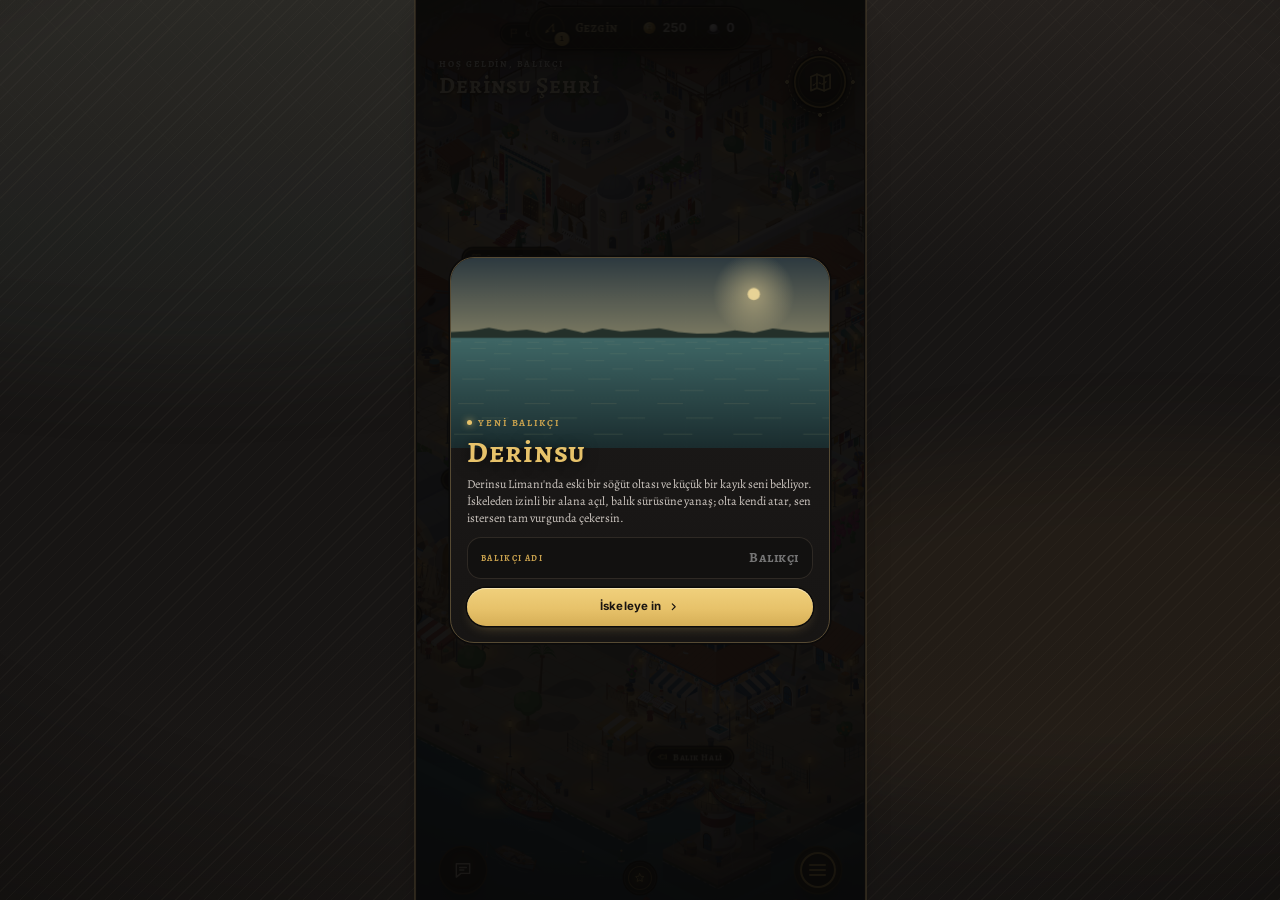
==== commit 06560b58: "Yayın 2026-11-18 12:05" ====
--- a/index.html
+++ b/index.html
@@ -21,6 +21,8 @@
 <link rel="stylesheet" href="css/hero.css">
 <link rel="stylesheet" href="css/sahne.css">
 <link rel="stylesheet" href="css/sehir.css">
+  <link rel="stylesheet" href="css/kartlar.css">
+  <link rel="stylesheet" href="css/diyar.css">
 <link rel="stylesheet" href="css/envanter.css">
 <link rel="stylesheet" href="css/itemFrame.css">
 <link rel="stylesheet" href="css/itemCard.css">
@@ -51,6 +53,7 @@
     <symbol id="i-anvil" viewBox="0 0 24 24"><path d="M3 7h13c0 2.5 2 4 5 4-1.8 1.5-4.5 2-7 2v2h-4v-2C6.5 13 4 10.5 3 7z"/><path d="M7 20h10M10 15v5M14 15v5"/></symbol>
     <symbol id="i-hammer" viewBox="0 0 24 24"><path d="M4 20l9.3-9.3"/><path d="M11.2 8.8l3.4-3.4 4 4-3.4 3.4z"/><path d="M14.6 5.4l1.6-2 3.4 1.8-1 2.2"/></symbol>
     <symbol id="i-flag" viewBox="0 0 24 24"><path d="M5 21V3.5M5 4h12l-2.5 4L17 12H5"/></symbol>
+    <symbol id="i-map" viewBox="0 0 24 24"><path d="M2.8 6.4 8.6 4l6.8 2.6 5.8-2.4v13.4l-5.8 2.4-6.8-2.6-5.8 2.4z"/><path d="M8.6 4v13.4M15.4 6.6V20"/><path d="M5 14.6c1.6-.4 2.3-2.2 4.4-2.4 2.3-.2 2.9 1.6 5 1.2 1.6-.3 2.2-2 3.8-2.7" stroke-dasharray="1.4 1.7" stroke-width="1.3"/></symbol>
     <symbol id="i-castle" viewBox="0 0 24 24"><path d="M4 20.5V9h2.5v2H9V9h2v2h2V9h2v2h2.5V9H20v11.5z"/><path d="M10 20.5v-4a2 2 0 0 1 4 0v4"/><path d="M12 3.5v5.5M12 3.5l3 1.1-3 1.1"/></symbol>
     <symbol id="i-home" viewBox="0 0 24 24"><path d="M3.5 11L12 4l8.5 7"/><path d="M6 9.5V20h12V9.5"/><path d="M10 20v-5h4v5"/></symbol>
     <symbol id="i-bag" viewBox="0 0 24 24"><path d="M5 8h14l-1.4 11.2a1.5 1.5 0 0 1-1.5 1.3H7.9a1.5 1.5 0 0 1-1.5-1.3z"/><path d="M4 8h16"/><path d="M8.5 8a3.5 3.5 0 0 1 7 0"/><path d="M6 13h12M6.6 17h10.8"/></symbol>
@@ -58,6 +61,8 @@
     <symbol id="i-grid" viewBox="0 0 24 24"><rect x="4" y="4" width="6.5" height="6.5" rx="1.6"/><rect x="13.5" y="4" width="6.5" height="6.5" rx="1.6"/><rect x="4" y="13.5" width="6.5" height="6.5" rx="1.6"/><rect x="13.5" y="13.5" width="6.5" height="6.5" rx="1.6"/></symbol>
     <symbol id="i-book" viewBox="0 0 24 24"><path d="M12 6.5C10 5 7 4.5 4 5v13.5c3-.5 6 0 8 1.5 2-1.5 5-2 8-1.5V5c-3-.5-6 0-8 1.5z"/><path d="M12 6.5V20"/></symbol>
     <symbol id="i-close" viewBox="0 0 24 24"><path d="M6 6l12 12M18 6L6 18"/></symbol>
+    <symbol id="i-chat" viewBox="0 0 24 24"><path d="M4 4.5h16v11.5H9.5L4 20.5z"/><path d="M8 9h8M8 12h5"/></symbol>
+    <symbol id="i-send" viewBox="0 0 24 24"><path d="M4 12l16-7-6 15-2.5-6.5z"/><path d="M11.5 13.5L20 5"/></symbol>
     <symbol id="i-back" viewBox="0 0 24 24"><path d="M15 5l-7 7 7 7"/></symbol>
     <symbol id="i-chev" viewBox="0 0 24 24"><path d="M9 6l6 6-6 6"/></symbol>
     <symbol id="i-hook" viewBox="0 0 24 24"><path d="M14 3v10.5a4.5 4.5 0 0 1-9 0V12"/><path d="M5 12l-1.8 2"/><circle cx="14" cy="3" r="1.2"/></symbol>
@@ -129,66 +134,20 @@
       <div class="lm" id="cityGrid"></div>
     </section>
 
+    <!-- DİYAR: şehir dışındaki dünya haritası (sahalar ve denizdeki alanlar haritada; dokununca yakınlaşır, düğümler çıkar) -->
     <section class="world-view view" id="worldView" aria-hidden="true">
-      <div class="lm wm" id="worldMap"></div>
-    </section>
-
-    <section class="field-view view" id="fieldView" aria-hidden="true">
-      <div class="sea-stage fr" id="fieldStage">
-        <div class="mv" id="fieldMap"></div>
-        <span class="sv-chip sv-name"><b id="fdName">—</b><i class="sv-sep"></i><span id="fdTier">—</span></span>
-        <span class="sv-chip sv-time" id="fdTime"></span>
-        <div class="sv-bar">
-          <button class="chip chip-btn" id="fdMap"><svg class="ic"><use href="#i-back"/></svg>Haritaya bak</button>
-          <button class="chip chip-btn" id="fdTiers"><svg class="ic"><use href="#i-grid"/></svg>Sahalar</button>
-          <button class="chip chip-btn sv-port" id="fdCity"><svg class="ic"><use href="#i-home"/></svg>Şehre dön</button>
-        </div>
-        <div class="fv-float" id="fdFloat"></div>
-        <div class="fv-tip" id="fdTip"></div>
-      </div>
-      <nav class="fv-bar" id="fdBar">
-        <button class="fb" id="fdBag" aria-label="Sandık"><span class="fb-ic fd-res" id="fdBagIc"></span><small><b class="num" id="fdBagN">0</b> envanterde</small></button>
-        <button class="fb" id="fdStop" aria-label="Durdur"><span class="fb-ic"><svg class="ic"><use href="#i-stop"/></svg></span><small>Durdur</small></button>
-        <button class="pull" id="fdPull" aria-label="Topla">
-          <svg class="pull-ring" viewBox="0 0 80 80"><circle cx="40" cy="40" r="36" class="r0"/><circle cx="40" cy="40" r="36" class="r1" id="fdRing"/></svg>
-          <span class="pull-in"><svg class="ic"><use href="#i-bolt"/></svg><b id="fdTxt">Başla</b></span>
-        </button>
-        <button class="fb" id="fdTool" aria-label="Alet"><span class="fb-ic fd-res" id="fdToolIc"></span><small id="fdToolT">Alet</small></button>
-        <button class="fb" id="fdInfo" aria-label="Envanter"><span class="fb-ic"><svg class="ic"><use href="#i-bag"/></svg></span><small>Envanter</small></button>
+      <div class="dy" id="dyHost"></div>
+      <button class="sv-back dy-back" id="dyBack" aria-label="Geri"><svg class="ic"><use href="#i-back"/></svg></button>
+      <div class="dy-info" id="dyInfo"></div>
+      <div class="dy-lock" id="dyLock"></div>
+      <div class="mg" id="fdMini" aria-hidden="true"></div>
+      <div class="fv-combo" id="fvCombo"><b class="num">×0</b><small>seri</small></div>
+      <div class="fv-full" id="fvFull"><b>Envanter dolu</b><small>Balıkları Hal'de sat ya da eşyaları azalt</small><button class="btn primary" data-open="hal">Hal'e git</button></div>
+      <div class="fight" id="fight" hidden></div>
+      <nav class="fv-bar fd2" id="fdBar">
+        <button class="gm gm-auto" id="fdAuto" aria-label="Oto topla"><svg class="ic"><use href="#i-reset"/></svg><span class="gm-tx"><b id="fdAutoT">Oto</b><small id="fdAutoS">3 kat yavaş</small></span><i class="gm-bar"><i id="fdRing"></i></i></button>
+        <button class="gm gm-man" id="fdMan" aria-label="Elle topla"><svg class="ic"><use id="fdManIc" href="#i-pick"/></svg><span class="gm-tx"><b id="fdManT">Elle</b><small>mini oyun</small></span></button>
       </nav>
-    </section>
-
-    <section class="areas-view view" id="areasView" aria-hidden="true">
-      <div class="ar-ban"><span class="ar-art" id="arArt"></span>
-        <header class="ar-head new"><span class="ar-title"><i></i><b>İzinli avlanma alanları</b><i></i></span></header>
-        <div class="bv-top">
-          <button class="icon-btn" id="arBack" aria-label="Geri"><svg class="ic"><use href="#i-back"/></svg></button>
-          <b class="bv-name">Denizler</b>
-          <span class="chip"><svg class="ic"><use href="#i-clock"/></svg>Yeni alan <b class="num" id="arNext">—</b></span>
-        </div>
-      </div>
-      <button class="ar-here" id="arHere" hidden></button>
-      <div class="ar-grid" id="hexes"></div>
-      <div class="ar-rod hb-rod" id="arRod"></div>
-    </section>
-
-    <section class="sea-view view" id="seaView" aria-hidden="true">
-      <div class="sea-stage fr">
-        <div class="mv" id="seaMap"></div>
-        <span class="sv-chip sv-name"><b id="svName">—</b><i class="sv-sep"></i><span id="svTier">—</span></span>
-        <span class="sv-chip sv-time" id="svTime"></span>
-        <span class="sv-chip sv-permit" id="svPermit" hidden></span><span class="sv-chip sv-info" id="svInfo" hidden></span>
-        <div class="sv-bar">
-          <button class="chip chip-btn" id="svBack"><svg class="ic"><use href="#i-back"/></svg>Şehre bak</button>
-          <button class="chip chip-btn" id="svAreas"><svg class="ic"><use href="#i-grid"/></svg>Alanlar</button>
-          <button class="chip chip-btn sv-port" id="svPort"><svg class="ic"><use href="#i-anchor"/></svg>Limana dön</button>
-        </div>
-        <div class="fv-float" id="fvFloat"></div>
-        <div class="fv-combo" id="fvCombo"><b class="num">×0</b><small>seri</small></div>
-        <div class="fv-full" id="fvFull"><b>Envanter dolu</b><small>Balıkları Hal'de sat ya da eşyaları azalt</small><button class="btn primary" data-open="hal">Hal'e git</button></div>
-        <div class="fv-tip" id="fvTip"></div>
-        <div class="fight" id="fight" hidden></div>
-      </div>
       <nav class="fv-bar" id="fvBar">
         <button class="fb" id="fbBag" aria-label="Ambar"><span class="fb-ring"><svg viewBox="0 0 40 40"><circle cx="20" cy="20" r="17" class="r0"/><circle cx="20" cy="20" r="17" class="r1" id="fbBagRing"/></svg><svg class="ic"><use href="#i-bag"/></svg></span><small class="num" id="fbBagKg">0 kg</small></button>
         <button class="fb" id="fbStop" aria-label="Durdur"><span class="fb-ic"><svg class="ic"><use href="#i-stop"/></svg></span><small>Durdur</small></button>
@@ -199,6 +158,20 @@
         <button class="fb" id="fbFood" aria-label="Yemek"><span class="fb-ic"><svg class="ic"><use href="#i-pot"/></svg></span><small id="fbFoodT">Yemek</small></button>
         <button class="fb" id="fbInfo" aria-label="Olasılıklar"><span class="fb-ic"><svg class="ic"><use href="#i-info"/></svg></span><small>Olasılık</small></button>
       </nav>
+    </section>
+
+    <section class="areas-view view" id="areasView" aria-hidden="true">
+      <div class="ar-ban"><span class="ar-art" id="arArt"></span>
+        <header class="ar-head new"><span class="ar-title"><i></i><b>İzinli avlanma alanları</b><i></i></span></header>
+        <div class="bv-top">
+          <button class="icon-btn" id="arBack" aria-label="Geri"><svg class="ic"><use href="#i-back"/></svg></button>
+          <b class="bv-name">Denizler</b>
+          <span class="chip"><svg class="ic"><use href="#i-clock"/></svg>Yeni alan <b class="num" id="arNext">—</b></span>
+        </div>
+      </div>
+      <button class="ar-here" id="arHere" hidden></button>
+      <div class="ar-grid" id="hexes"></div>
+      <div class="ar-rod hb-rod" id="arRod"></div>
     </section>
 
     <section class="trip" id="trip" aria-hidden="true">
@@ -222,15 +195,16 @@
 
   <button class="dev-btn" id="devBtn" aria-label="Geliştirici paneli"><svg class="ic"><use href="#i-wrench"/></svg><b>DEV</b></button>
 
-  <!-- ALT DOK: solda defter, ortada etkiler, sağda açılan gezinti -->
-  <nav class="dock" id="dock">
-    <button class="cbtn" id="bookBtn" aria-label="Balık Defteri"><span class="cb-ic"><svg class="ic"><use href="#i-book"/></svg></span><b class="cb-n num" id="bookN"></b></button>
+  <!-- KÖŞE DÜĞMELERİ: alt çubuk yok, sahne ekranın altına iner. Sol altta sohbet (üstünde etkiler), sağ altta açılan gezinti -->
+  <div class="dock" id="dock">
+    <button class="cbtn chat-btn" id="chatBtn" aria-label="Sohbet" aria-expanded="false"><span class="cb-ic"><svg class="ic a"><use href="#i-chat"/></svg><svg class="ic b"><use href="#i-close"/></svg></span><b class="cb-n num" id="chatN"></b></button>
     <div class="buffs" id="buffs" aria-label="Etkiler"></div>
     <div class="bf-tip" id="bfTip" role="status" aria-live="polite"></div>
     <div class="nav" id="nav">
       <div class="nav-items">
-        <button class="nv" data-nav="home" style="--i:1"><svg class="ic"><use href="#i-home"/></svg><span>Şehir</span></button>
-        <button class="nv" data-nav="inv" style="--i:0"><svg class="ic"><use href="#i-bag"/></svg><span>Envanter</span></button>
+        <button class="nv" data-nav="home" style="--i:2"><svg class="ic"><use href="#i-home"/></svg><span>Şehir</span></button>
+        <button class="nv" data-nav="inv" style="--i:1"><svg class="ic"><use href="#i-bag"/></svg><span>Envanter</span></button>
+        <button class="nv" data-nav="book" style="--i:0"><svg class="ic"><use href="#i-book"/></svg><span>Defter</span><b class="nv-n num" id="bookN"></b></button>
       </div>
       <div class="nav-up">
         <button class="nv nv-q" data-nav="quests" style="--i:1"><svg class="ic"><use href="#i-scroll"/></svg><span>Görevler</span><b class="nv-dot" id="qDot"></b></button>
@@ -238,7 +212,20 @@
       </div>
       <button class="menu-btn" id="menuBtn" aria-label="Gezinti" aria-expanded="false"><span class="mb-ring"></span><span class="mb-lines"><i></i><i></i><i></i></span></button>
     </div>
-  </nav>
+  </div>
+
+  <!-- SOHBET: sol alttaki düğmeden açılır -->
+  <section class="chat" id="chat" aria-hidden="true" aria-label="Sohbet">
+    <header class="ch-top">
+      <div class="ch-tabs" id="chTabs"><button class="on" data-ch="chat">Sohbet</button><button data-ch="log">Günlük</button></div>
+      <span class="ch-sub" id="chSub"></span>
+    </header>
+    <div class="ch-list" id="chList"></div>
+    <form class="ch-in" id="chForm" autocomplete="off">
+      <input id="chText" maxlength="140" placeholder="Sohbet yakında açılacak" enterkeyhint="send" spellcheck="false" disabled>
+      <button class="ch-send" aria-label="Gönder" disabled><svg class="ic"><use href="#i-send"/></svg></button>
+    </form>
+  </section>
 
   <!-- PENCERE -->
   <div class="sheet-layer" id="sheetLayer" aria-hidden="true">
@@ -290,6 +277,7 @@
 <script src="js/hero.js"></script>
 <script src="js/landnode.js"></script>
 <script src="js/liman.js"></script>
+<script src="js/minioyun.js"></script>
 <script src="js/dunya.js"></script>
 <script src="js/gemi.js"></script>
 <script src="js/esyakart.js"></script>
@@ -298,6 +286,7 @@
 <script src="js/sehir/kit.js"></script>
 <script src="js/sehir/esya.js"></script>
 <!--SEHIR-YAPILAR-->
+<script src="js/sehir/y-bolge.js"></script>
 <script src="js/sehir/y-cesme.js"></script>
 <script src="js/sehir/y-ciftlik.js"></script>
 <script src="js/sehir/y-dam.js"></script>
@@ -321,6 +310,12 @@
 <script src="js/sehir/y-pano.js"></script>
 <script src="js/sehir/y-saat.js"></script>
 <script src="js/sehir/y-sadirvan.js"></script>
+<script src="js/sehir/y-saha-balik.js"></script>
+<script src="js/sehir/y-saha-bitki.js"></script>
+<script src="js/sehir/y-saha-deri.js"></script>
+<script src="js/sehir/y-saha-maden.js"></script>
+<script src="js/sehir/y-saha-odun.js"></script>
+<script src="js/sehir/y-saha-yaratik.js"></script>
 <script src="js/sehir/y-tekne.js"></script>
 <script src="js/sehir/y-tersane.js"></script>
 <script src="js/sehir/y-ticaret.js"></script>
@@ -329,6 +324,10 @@
 <!--/SEHIR-YAPILAR-->
 <script src="js/sehir/plan.js"></script>
 <script src="js/sehir/canli.js"></script>
+<script src="js/sehir/saha.js"></script>
+<script src="js/sehir/altigen.js"></script>
+<script src="js/sehir/diyar.js"></script>
+<script src="js/sehir/diyarcanli.js"></script>
 <script src="js/app.js"></script>
 </body>
 </html>
--- a/css/style.css
+++ b/css/style.css
@@ -12,7 +12,11 @@
   --water: #7fb3a8;
   --acc: var(--gold); --accent: var(--gold);
   --safe-t: env(safe-area-inset-top, 0px); --safe-b: env(safe-area-inset-bottom, 0px);
-  --dock-h: 56px; --hud-h: 72px;
+  --dock-h: 44px; --dock-b: calc(var(--safe-b) * .5); --dock-t: calc(var(--dock-h) + var(--dock-b)); --hud-h: 72px;
+  /* alt çubuk yok: sahne ekranın altına iner (--ar-b), köşelerde sohbet ve menü düğmeleri yüzer (--cb).
+     --cb-row: sahnenin altında köşe düğmelerinin kapladığı şerit; sahnenin içindeki alttaki öğeler bunun üstünden başlar.
+     --dock-t yalnız pencere boyu için kalır (pencereler eski boyunda) */
+  --ar-b: max(8px, calc(var(--safe-b) * .5)); --cb: 40px; --cb-in: 14px; --cb-row: calc(var(--cb) + var(--cb-in) * 2);
   --fs: 'Alegreya SC', 'Alegreya', Georgia, serif;
   --fb: 'Alegreya', Georgia, serif;
   --fn: 'Inter', -apple-system, BlinkMacSystemFont, 'Segoe UI', Roboto, system-ui, sans-serif;
@@ -47,7 +51,7 @@
 .vignette { position: absolute; inset: 0; background: radial-gradient(ellipse 120% 90% at 50% 40%, transparent 55%, rgba(0, 0, 0, .55)); }
 
 /* ---------- Uygulama ---------- */
-.app { position: fixed; inset: 0; margin: 0 auto; max-width: 447px; z-index: 1; display: grid; grid-template-rows: auto minmax(0, 1fr) auto; padding: calc(var(--safe-t) + 7px) 12px 0; }
+.app { position: fixed; inset: 0; margin: 0 auto; max-width: 447px; z-index: 1; display: grid; grid-template-rows: auto minmax(0, 1fr); padding: calc(var(--safe-t) + 7px) 12px 0; }
 
 /* ---------- Dinamik ada ---------- */
 .hud { position: relative; z-index: 75; height: var(--hud-h); }
@@ -67,6 +71,11 @@
 .xr-bg { fill: none; stroke: #413826; stroke-width: 2.2; }
 .xr-fg { fill: none; stroke: var(--gold); stroke-width: 2.2; stroke-linecap: round; stroke-dasharray: 113.1; stroke-dashoffset: 113.1; transition: stroke-dashoffset .7s var(--ease); }
 .isl-pilot .emb-rod { width: 25px; height: 25px; object-fit: contain; filter: brightness(1.35) drop-shadow(0 0 3px rgba(231, 194, 106, .35)); }
+/* iş sürerken: halka o işin renginde dolar, simge aynı renge döner, yuvarlak hafifçe ışır */
+.isl-pilot.busy .xr-fg { stroke: var(--pc, var(--gold)); transition: stroke-dashoffset .27s linear, stroke .3s; }
+.isl-pilot.busy .xr-bg { stroke: color-mix(in srgb, var(--pc, var(--gold)) 24%, #2a2420); }
+.isl-pilot.busy { box-shadow: 0 0 11px -2px var(--pc, var(--gold)); }
+.isl-pilot.busy .emb { color: var(--pc, var(--gold)); }
 .isl-pilot.low .xr-fg { stroke: var(--warn); }
 .isl-pilot.broken .xr-fg { stroke: var(--danger); }
 .isl-pilot.broken .emb-rod { filter: grayscale(.8) brightness(.6); }
@@ -116,10 +125,67 @@
 .id-kv span { padding: 6px 8px; border-radius: 9px; background: #121110; box-shadow: inset 0 0 0 1px #262220; }
 .id-kv small { display: block; font: 500 8.5px/1 var(--fb); color: var(--dim); }
 .id-kv b { display: block; margin-top: 4px; font: 700 11px var(--fn); color: var(--text); }
+/* aşağı çekme (Astralis): sürüklerken ada parmağı izler, içerik görünür */
+.island { touch-action: none; user-select: none; -webkit-user-select: none; -webkit-user-drag: none; }
+.island.drag { transition: width .45s var(--spring), border-radius .45s var(--spring), box-shadow .5s; }
+.island.peek .isl-det { opacity: 1; transform: none; transition-delay: 0s; }
+.island.det .isl-grab, .island.peek .isl-grab { opacity: .9; }
+/* toplama ayrıntısı (Astralis toplama paneli): başlıkta düğüm, kalan; dört kutu; gruplar ve satırlar (tur başı şans, log ölçekli çubuk) */
+.gp-head { display: flex; align-items: center; gap: 10px; padding: 4px 2px 8px; border-bottom: 1px solid rgba(231, 194, 106, .1); }
+.gp-node { width: 34px; height: 34px; flex: none; display: grid; place-items: center; }
+.gp-node .nd { width: 42px; height: 42px; overflow: visible; }
+.gp-t { flex: 1; min-width: 0; display: flex; flex-direction: column; gap: 4px; }
+.gp-t b { font: 700 13.5px/1.05 var(--fs); letter-spacing: .03em; color: #f6e4b0; white-space: nowrap; overflow: hidden; text-overflow: ellipsis; }
+.gp-t small { font: 500 9.5px/1 var(--fb); color: var(--muted); white-space: nowrap; overflow: hidden; text-overflow: ellipsis; } .gp-t em { font-style: normal; font-weight: 700; }
+.gp-n { flex: none; display: flex; align-items: baseline; gap: 2px; white-space: nowrap; }
+.gp-n b { font: 700 14px/1 var(--fn); color: var(--c); }
+.gp-n small { font: 500 9.5px/1 var(--fb); color: var(--muted); }
+.gp-kv { display: grid; grid-template-columns: repeat(4, minmax(0, 1fr)); gap: 5px; margin-top: 2px; }
+.gp-kv span { min-width: 0; padding: 5px 7px; border-radius: 9px; background: #12100f; box-shadow: inset 0 0 0 1px #262119; }
+.gp-kv small { display: block; font: 500 8.5px/1 var(--fb); color: var(--dim); white-space: nowrap; }
+.gp-kv b { display: block; margin-top: 3px; font: 700 10.5px/1 var(--fn); color: #f2ead8; white-space: nowrap; overflow: hidden; text-overflow: ellipsis; }
+.gp-g { display: flex; align-items: center; gap: 6px; margin: 4px 0 0; }
+.gp-g > i { width: 6px; height: 6px; flex: none; transform: rotate(45deg); background: var(--c); box-shadow: 0 0 5px color-mix(in srgb, var(--c) 60%, transparent); }
+.gp-g > span { font: 700 9.5px/1 var(--fs); letter-spacing: .14em; text-transform: uppercase; color: var(--c); }
+.gp-g > b { flex: 1; height: 1px; background: linear-gradient(90deg, color-mix(in srgb, var(--c) 35%, transparent), transparent); }
+.gp-row { display: grid; grid-template-columns: 28px minmax(0, 1fr) auto; align-items: center; gap: 9px; }
+.gp-row .gp-ic { width: 28px; height: 28px; }
+.gp-tx { min-width: 0; display: flex; flex-direction: column; gap: 3px; }
+.gp-tx b { font: 600 11.5px/1.1 var(--fb); white-space: nowrap; overflow: hidden; text-overflow: ellipsis; }
+.gp-tx small { font: 400 9px/1 var(--fb); color: var(--dim); white-space: nowrap; overflow: hidden; text-overflow: ellipsis; }
+.gp-bar { display: block; height: 2px; border-radius: 2px; background: rgba(255, 255, 255, .06); overflow: hidden; }
+.gp-bar > i { display: block; height: 100%; background: var(--c); }
+.gp-pc { min-width: 42px; padding: 4px 7px; border-radius: 9px; text-align: center; font: 700 9.5px/1 var(--fn); color: var(--c); background: #121010; box-shadow: inset 0 0 0 1px color-mix(in srgb, var(--c) 45%, #2e2925); }
+.gp-dist { display: flex; flex-direction: column; gap: 4px; }
+.gp-qbar { display: flex; height: 4px; border-radius: 2px; overflow: hidden; gap: 1px; }
+.gp-qbar > i { display: block; min-width: 1px; }
+.gp-chips { display: flex; flex-wrap: wrap; gap: 2px 9px; font: 600 9px/1 var(--fn); }
+.gp-chips span { display: inline-flex; align-items: center; gap: 4px; }
+.gp-chips span i { width: 5px; height: 5px; transform: rotate(45deg); background: currentColor; }
+.gp-dist small { font: 400 9px/1.3 var(--fb); color: var(--dim); }
+/* meslekler (boştayken) */
+.pd-lv { display: grid; grid-template-columns: auto minmax(0, 1fr) auto; align-items: center; gap: 10px; padding: 4px 2px 8px; border-bottom: 1px solid rgba(231, 194, 106, .1); }
+.pd-lvn, .pd-lvs { display: flex; flex-direction: column; gap: 3px; }
+.pd-lvn small, .pd-lvs small { font: 500 8.5px/1 var(--fb); color: var(--dim); }
+.pd-lvn b { font: 700 18px/1 var(--fs); color: var(--gold); }
+.pd-lvs { align-items: flex-end; } .pd-lvs b { font: 700 11px/1 var(--fn); color: #f2ead8; }
+.pd-lvb { display: flex; flex-direction: column; gap: 5px; min-width: 0; }
+.pd-lvb small { font: 500 9.5px/1 var(--fb); color: var(--lab); } .pd-lvb small b { color: #f3d68e; }
+.pd-lvb i { display: block; height: 4px; border-radius: 2px; background: #2a2520; overflow: hidden; }
+.pd-lvb i b { display: block; height: 100%; background: linear-gradient(90deg, var(--gold2), var(--gold)); }
+.pd-list { display: flex; flex-direction: column; gap: 4px; }
+.pd-row { display: grid; grid-template-columns: 26px minmax(0, 1fr) 48px 48px; align-items: center; gap: 8px; padding: 4px 6px 4px 4px; border-radius: 10px; background: #13110f; box-shadow: inset 0 0 0 1px #262119; }
+.pd-ic { width: 26px; height: 26px; display: grid; place-items: center; border-radius: 8px; font-size: 13px; color: var(--c); background: color-mix(in srgb, var(--c) 13%, #0e0d0c); box-shadow: inset 0 0 0 1px color-mix(in srgb, var(--c) 40%, transparent); }
+.pd-tx { min-width: 0; display: flex; flex-direction: column; gap: 3px; }
+.pd-tx b { font: 700 11.5px/1 var(--fb); color: #f2ead8; white-space: nowrap; }
+.pd-tx small { font: 400 9px/1 var(--fb); color: var(--dim); white-space: nowrap; overflow: hidden; text-overflow: ellipsis; }
+.pd-v { display: flex; flex-direction: column; align-items: flex-end; gap: 3px; }
+.pd-v b { font: 700 11px/1 var(--fn); color: #f3d68e; } .pd-v small { font: 400 8px/1 var(--fb); color: var(--dim); }
+.pd-tip { display: flex; align-items: center; gap: 6px; margin-top: 2px; font: 400 9.5px/1.35 var(--fb); color: var(--muted); } .pd-tip .ic { flex: none; font-size: 11px; color: var(--gold3); }
 
 /* ---------- Sahne ---------- */
 .stage { position: relative; min-height: 0; z-index: 2; }
-.view { position: absolute; inset: 0; display: flex; flex-direction: column; gap: 10px; padding-bottom: 10px; opacity: 0; visibility: hidden; transform: translateX(20px); transition: opacity .35s, transform .5s var(--ease), visibility 0s .5s; }
+.view { position: absolute; inset: 0; display: flex; flex-direction: column; gap: 10px; padding: 56px 0 var(--ar-b); opacity: 0; visibility: hidden; transform: translateX(20px); transition: opacity .35s, transform .5s var(--ease), visibility 0s .5s; }
 .view.on { opacity: 1; visibility: visible; transform: none; transition: opacity .35s, transform .5s var(--ease), visibility 0s; }
 .view.left { transform: translateX(-20px); }
 .home { overflow-y: auto; scrollbar-width: none; }
@@ -154,25 +220,25 @@
 .fv-tip { position: absolute; z-index: 3; left: 50%; bottom: 10px; transform: translateX(-50%); padding: 5px 11px; border-radius: 99px; background: rgba(8, 7, 5, .7); font: 500 10px var(--fb); color: var(--lab); white-space: nowrap; opacity: 0; transition: opacity .4s; pointer-events: none; }
 .fv-tip.on { opacity: 1; }
 
-.fv-bar { flex: none; height: 74px; display: grid; grid-template-columns: 1fr 1fr 84px 1fr 1fr; align-items: center; gap: 4px; padding: 0 6px; border-radius: 22px; background: linear-gradient(180deg, #1f1c1a, #161413); box-shadow: 0 0 0 1.5px #0b0a0a, inset 0 0 0 1px #2a2622; }
-.fb { display: flex; flex-direction: column; align-items: center; gap: 4px; color: #d8cfc6; transition: transform .3s var(--spring); }
+.fv-bar { flex: none; height: 62px; display: grid; grid-template-columns: 1fr 1fr 74px 1fr 1fr; align-items: center; gap: 4px; padding: 0 6px; border-radius: 22px; background: linear-gradient(180deg, #1f1c1a, #161413); box-shadow: 0 0 0 1.5px #0b0a0a, inset 0 0 0 1px #2a2622; }
+.fb { display: flex; flex-direction: column; align-items: center; gap: 3px; color: #d8cfc6; transition: transform .3s var(--spring); }
 .fb:active { transform: scale(.9); }
 .fb small { font: 500 9px/1 var(--fb); color: var(--muted); white-space: nowrap; }
 .fb .num { font-size: 8.5px; }
-.fb-ic, .fb-ring { position: relative; width: 36px; height: 36px; display: grid; place-items: center; border-radius: 50%; background: #100e0d; box-shadow: 0 0 0 1.5px #0b0a0a, inset 0 0 0 1px #2a2622; font-size: 15px; }
+.fb-ic, .fb-ring { position: relative; width: 32px; height: 32px; display: grid; place-items: center; border-radius: 50%; background: #100e0d; box-shadow: 0 0 0 1.5px #0b0a0a, inset 0 0 0 1px #2a2622; font-size: 14px; }
 .fb-ring svg { position: absolute; inset: 0; width: 100%; height: 100%; transform: rotate(-90deg); }
 .fb-ring .r0 { fill: none; stroke: #2a2622; stroke-width: 2.4; }
 .fb-ring .r1 { fill: none; stroke: var(--gold); stroke-width: 2.4; stroke-linecap: round; stroke-dasharray: 106.8; stroke-dashoffset: 106.8; transition: stroke-dashoffset .5s var(--ease), stroke .3s; }
 .fb-ring.full .r1 { stroke: var(--danger); }
 .fb.on .fb-ic { color: var(--gold); box-shadow: 0 0 0 1.5px #0b0a0a, inset 0 0 0 1px var(--gold3), 0 0 12px -4px var(--gold); }
 .fb.stopped .fb-ic { color: var(--good); }
-.pull { position: relative; width: 78px; height: 78px; margin-top: -26px; justify-self: center; border-radius: 50%; display: grid; place-items: center; background: radial-gradient(circle at 50% 35%, #2d2926, #141312 72%); box-shadow: 0 0 0 4px #171514, 0 0 0 5.5px #413826, 0 10px 22px -6px rgba(0, 0, 0, .9); transition: transform .3s var(--spring), box-shadow .3s; }
+.pull { position: relative; width: 68px; height: 68px; margin-top: -20px; justify-self: center; border-radius: 50%; display: grid; place-items: center; background: radial-gradient(circle at 50% 35%, #2d2926, #141312 72%); box-shadow: 0 0 0 4px #171514, 0 0 0 5.5px #413826, 0 10px 22px -6px rgba(0, 0, 0, .9); transition: transform .3s var(--spring), box-shadow .3s; }
 .pull-ring { position: absolute; inset: 0; width: 100%; height: 100%; transform: rotate(-90deg); }
 .pull-ring .r0 { fill: none; stroke: #2a2622; stroke-width: 3; }
 .pull-ring .r1 { fill: none; stroke: var(--gold2); stroke-width: 3; stroke-linecap: round; stroke-dasharray: 226.2; stroke-dashoffset: 226.2; }
 .pull-in { position: relative; display: flex; flex-direction: column; align-items: center; gap: 3px; color: var(--gold2); }
-.pull-in .ic { font-size: 20px; stroke-width: 2; }
-.pull-in b { font: 700 11px/1 var(--fs); letter-spacing: .12em; text-transform: uppercase; }
+.pull-in .ic { font-size: 18px; stroke-width: 2; }
+.pull-in b { font: 700 10px/1 var(--fs); letter-spacing: .12em; text-transform: uppercase; }
 .pull:active { transform: scale(.92); }
 .pull.bite { background: radial-gradient(circle at 50% 35%, #f0d07c, #c9a24e 70%); box-shadow: 0 0 0 4px #171514, 0 0 0 5.5px var(--gold), 0 0 30px -2px rgba(231, 194, 106, .8); animation: biteShake .3s ease-in-out infinite; }
 .pull.bite .pull-in { color: #1a1410; }
@@ -198,27 +264,38 @@
 .icon-btn .ic { stroke-width: 2; }
 .icon-btn:active { transform: scale(.9); }
 
-/* ---------- Dok ---------- */
-.dock { position: relative; z-index: 50; height: calc(var(--dock-h) + var(--safe-b)); padding: 0 8.5px var(--safe-b); margin: 0 -12px; display: grid; grid-template-columns: 1fr auto 1fr; align-items: center; background: linear-gradient(180deg, #1c1a19, #171514); border-top: 1px solid #413826; animation: dockIn .8s var(--ease) both .25s; }
-.dock::before { content: ''; position: absolute; left: 0; right: 0; top: -1px; height: 1px; background: linear-gradient(90deg, transparent, rgba(230, 195, 108, .55), transparent); }
-.cbtn { position: relative; justify-self: start; width: 44px; height: 44px; margin-left: 4px; border-radius: 50%; display: grid; place-items: center; font-size: 17px; color: #d8cfc6; background: radial-gradient(circle at 50% 35%, #24211e, #141312 75%); box-shadow: 0 0 0 1.5px #0b0a0a, inset 0 0 0 1px #3a3125; transition: transform .3s var(--spring); }
+/* ---------- Köşe düğmeleri: sol altta sohbet (üstünde etkiler), sağ altta gezinti ---------- */
+.dock { position: absolute; z-index: 50; left: 12px; right: 12px; bottom: 0; height: 0; pointer-events: none; }
+.dock > *, .nav > * { pointer-events: auto; }
+.cbtn, .nav { position: absolute; bottom: calc(var(--ar-b) + var(--cb-in)); width: var(--cb); height: var(--cb); }
+.cbtn { left: var(--cb-in); border-radius: 50%; display: grid; place-items: center; font-size: 18px; color: #e6dcd0;
+  background: radial-gradient(circle at 50% 35%, #2d2926, #141312 72%); box-shadow: 0 0 0 3px rgba(23, 21, 20, .92), 0 0 0 4.5px #413826, 0 8px 18px -6px rgba(0, 0, 0, .9); transition: transform .3s var(--spring), box-shadow .3s; }
 .cbtn:active { transform: scale(.9); }
-.cb-n { position: absolute; right: -3px; top: -2px; min-width: 18px; height: 15px; padding: 0 4px; border-radius: 8px; font-size: 8px; display: grid; place-items: center; color: #241a08; background: linear-gradient(180deg, #f3d68e, #c9a24e); box-shadow: 0 0 0 2px #171514; }
-.cb-n:empty { display: none; }
-.dock:has(.nav.open) .buffs { opacity: 0; pointer-events: none; }
-.buffs { transition: opacity .25s; display: flex; align-items: center; gap: 6px; padding: 4px 6px; border-radius: 99px; background: #121110; box-shadow: inset 0 0 0 1px #2a2622; min-height: 36px; }
-.bf { position: relative; width: 28px; height: 28px; display: grid; place-items: center; border-radius: 50%; font-size: 13px; color: var(--c, var(--gold)); background: radial-gradient(circle, color-mix(in srgb, var(--c, var(--gold)) 22%, #141312), #141312 75%); box-shadow: inset 0 0 0 1px color-mix(in srgb, var(--c, var(--gold)) 45%, transparent); transition: transform .3s var(--spring); animation: rise .4s var(--ease) both; }
-.bf img { width: 22px; height: 22px; }
+.cb-ic { position: relative; width: 20px; height: 20px; }
+.cb-ic .ic { position: absolute; inset: 0; width: 20px; height: 20px; stroke-width: 1.7; transition: opacity .25s, transform .4s var(--spring); }
+.cb-ic .b { opacity: 0; transform: rotate(-90deg) scale(.5); }
+.cbtn.on { box-shadow: 0 0 0 3px rgba(23, 21, 20, .92), 0 0 0 4.5px var(--gold3), 0 0 18px -4px rgba(231, 194, 106, .55); color: var(--gold); }
+.cbtn.on .cb-ic .a { opacity: 0; transform: rotate(90deg) scale(.5); } .cbtn.on .cb-ic .b { opacity: 1; transform: none; }
+.cb-n, .nv-n { position: absolute; right: -4px; top: -3px; min-width: 16px; height: 14px; padding: 0 3.5px; border-radius: 8px; font-size: 7.5px; display: grid; place-items: center; color: #241a08; background: linear-gradient(180deg, #f3d68e, #c9a24e); box-shadow: 0 0 0 2px #171514; }
+.cb-n:empty, .nv-n:empty { display: none; }
+.nv-n { right: 2px; top: -5px; }
+/* etkiler: sohbet düğmesinin üstünde dikey küçük sütun */
+.buffs { position: absolute; left: calc(var(--cb-in) + var(--cb) / 2 - 16px); bottom: calc(var(--ar-b) + var(--cb-row) + 2px); display: flex; flex-direction: column-reverse; align-items: center; gap: 5px; padding: 4px; border-radius: 99px;
+  background: rgba(18, 17, 16, .82); box-shadow: 0 0 0 1.5px #0b0a0a, inset 0 0 0 1px #2a2622; transition: opacity .25s, transform .3s var(--ease); }
+.buffs:empty { display: none; }
+.bf { position: relative; width: 24px; height: 24px; display: grid; place-items: center; border-radius: 50%; font-size: 11.5px; color: var(--c, var(--gold)); background: radial-gradient(circle, color-mix(in srgb, var(--c, var(--gold)) 22%, #141312), #141312 75%); box-shadow: inset 0 0 0 1px color-mix(in srgb, var(--c, var(--gold)) 45%, transparent); transition: transform .3s var(--spring); animation: rise .4s var(--ease) both; }
+.bf img { width: 19px; height: 19px; }
 .bf:active { transform: scale(.88); }
 .bf small { position: absolute; bottom: -5px; left: 50%; transform: translateX(-50%); font: 700 7px var(--fn); padding: 1px 3px; border-radius: 4px; background: #0d0b0a; color: var(--c, var(--gold)); white-space: nowrap; }
-.bf-tip { position: absolute; left: 50%; bottom: calc(100% + 10px); transform: translate(-50%, 6px); max-width: 280px; padding: 8px 12px; border-radius: 12px; background: #141210; box-shadow: 0 0 0 1.5px #0b0a0a, inset 0 0 0 1px #3a3125, 0 10px 24px -10px #000; font: 500 10.5px/1.35 var(--fb); color: var(--text); text-align: center; opacity: 0; visibility: hidden; transition: opacity .25s, transform .35s var(--spring), visibility 0s .35s; pointer-events: none; }
-.bf-tip.on { opacity: 1; visibility: visible; transform: translate(-50%, 0); transition: opacity .25s, transform .35s var(--spring), visibility 0s; }
+.bf-tip { position: absolute; left: calc(var(--cb-in) + var(--cb) / 2 + 22px); bottom: calc(var(--ar-b) + var(--cb-row) + 2px); max-width: 240px; padding: 8px 12px; border-radius: 12px; background: #141210; box-shadow: 0 0 0 1.5px #0b0a0a, inset 0 0 0 1px #3a3125, 0 10px 24px -10px #000; font: 500 10.5px/1.35 var(--fb); color: var(--text); opacity: 0; visibility: hidden; transform: translateX(-6px); transition: opacity .25s, transform .35s var(--spring), visibility 0s .35s; pointer-events: none; }
+.bf-tip.on { opacity: 1; visibility: visible; transform: none; transition: opacity .25s, transform .35s var(--spring), visibility 0s; }
 .bf-tip b { display: block; font: 700 11px var(--fs); color: var(--gold); letter-spacing: .04em; margin-bottom: 2px; }
-
-.nav { position: relative; justify-self: end; width: 52px; height: 52px; margin-right: 2px; }
-.menu-btn { position: absolute; right: 0; top: 2px; width: 48px; height: 48px; border-radius: 50%; display: grid; place-items: center; background: radial-gradient(circle at 50% 35%, #2d2926, #141312 72%); box-shadow: 0 0 0 4px #171514, 0 0 0 5.5px #413826, 0 8.5px 20.5px -5px rgba(0, 0, 0, .9); transition: transform .4s var(--spring); z-index: 2; }
+.dock:has(.nav.open) .buffs, .app.chat-open .buffs, body:has(.wm.sel) .buffs { opacity: 0; transform: translateY(8px); pointer-events: none; }
+
+.nav { right: var(--cb-in); }
+.menu-btn { position: absolute; inset: 0; border-radius: 50%; display: grid; place-items: center; background: radial-gradient(circle at 50% 35%, #2d2926, #141312 72%); box-shadow: 0 0 0 3px rgba(23, 21, 20, .92), 0 0 0 4.5px #413826, 0 8px 18px -6px rgba(0, 0, 0, .9); transition: transform .4s var(--spring); z-index: 2; }
 .menu-btn:active { transform: scale(.9); }
-.mb-ring { position: absolute; inset: 2.5px; border-radius: 50%; box-shadow: inset 0 0 0 2px var(--gold), 0 0 14px -3.5px rgba(230, 195, 108, .6); transition: box-shadow .4s; }
+.mb-ring { position: absolute; inset: 2px; border-radius: 50%; box-shadow: inset 0 0 0 2px var(--gold), 0 0 14px -3.5px rgba(230, 195, 108, .6); transition: box-shadow .4s; }
 .menu-btn.open .mb-ring { box-shadow: inset 0 0 0 2px var(--gold), 0 0 24px -2px rgba(230, 195, 108, .8); }
 .mb-lines { position: relative; width: 17px; height: 12px; transition: transform .5s var(--spring); }
 .mb-lines i { position: absolute; left: 0; right: 0; height: 2px; border-radius: 2px; background: var(--gold); transition: transform .45s var(--spring), opacity .25s, top .3s var(--ease), bottom .3s var(--ease); }
@@ -227,22 +304,53 @@
 .menu-btn.open .mb-lines i:nth-child(1) { top: 5px; transform: rotate(45deg); }
 .menu-btn.open .mb-lines i:nth-child(2) { opacity: 0; transform: scaleX(0); }
 .menu-btn.open .mb-lines i:nth-child(3) { bottom: 5px; transform: rotate(-45deg); }
-.nav-items { position: absolute; right: 24px; top: 4px; height: 44px; display: flex; align-items: center; gap: 2px; padding: 0 34px 0 10px; border-radius: 99px; background: linear-gradient(180deg, #1f1c1a, #141312); box-shadow: 0 0 0 1.5px #0b0a0a, inset 0 0 0 1px #3a3125, 0 10px 24px -10px #000; transform-origin: right center; transform: scaleX(.3); opacity: 0; visibility: hidden; transition: transform .45s var(--spring), opacity .25s, visibility 0s .45s; }
+.nav-items { position: absolute; right: calc(var(--cb) / 2); top: calc(var(--cb) / 2 - 19px); height: 38px; display: flex; align-items: center; gap: 2px; padding: 0 calc(var(--cb) / 2 + 8px) 0 8px; border-radius: 99px; background: linear-gradient(180deg, #1f1c1a, #141312); box-shadow: 0 0 0 1.5px #0b0a0a, inset 0 0 0 1px #3a3125, 0 10px 24px -10px #000; transform-origin: right center; transform: scaleX(.3); opacity: 0; visibility: hidden; transition: transform .45s var(--spring), opacity .25s, visibility 0s .45s; }
 .nav.open .nav-items { transform: none; opacity: 1; visibility: visible; transition: transform .45s var(--spring), opacity .25s, visibility 0s; }
-.nav-up { position: absolute; right: 2px; bottom: 58px; display: flex; flex-direction: column; align-items: center; gap: 8px; padding: 8px 4px; border-radius: 26px; background: linear-gradient(180deg, #1f1c1a, #141312); box-shadow: 0 0 0 1.5px #0b0a0a, inset 0 0 0 1px #3a3125, 0 10px 24px -10px #000; transform-origin: center bottom; transform: translateY(14px) scaleY(.5); opacity: 0; visibility: hidden; transition: transform .45s var(--spring), opacity .25s, visibility 0s .45s; }
+.nav-up { position: absolute; right: 2px; bottom: calc(var(--cb) + 10px); display: flex; flex-direction: column; align-items: center; gap: 7px; padding: 7px 4px; border-radius: 24px; background: linear-gradient(180deg, #1f1c1a, #141312); box-shadow: 0 0 0 1.5px #0b0a0a, inset 0 0 0 1px #3a3125, 0 10px 24px -10px #000; transform-origin: center bottom; transform: translateY(14px) scaleY(.5); opacity: 0; visibility: hidden; transition: transform .45s var(--spring), opacity .25s, visibility 0s .45s; }
 .nav.open .nav-up { transform: none; opacity: 1; visibility: visible; transition: transform .45s var(--spring), opacity .25s, visibility 0s; }
-.nv { position: relative; display: flex; flex-direction: column; align-items: center; gap: 3px; min-width: 50px; padding: 4px 4px 2px; font: 600 9px/1 var(--fb); color: var(--muted); transition: color .3s, transform .3s var(--spring); }
-.nv .ic { font-size: 16px; }
+.nv { position: relative; display: flex; flex-direction: column; align-items: center; gap: 2.5px; min-width: 46px; padding: 3px 4px 2px; font: 600 8.5px/1 var(--fb); color: var(--muted); transition: color .3s, transform .3s var(--spring); }
+.nv .ic { font-size: 14.5px; }
 .nv.on { color: var(--gold); }
 .nv:active { transform: scale(.9); }
 .nav.open .nv { animation: rise .35s var(--ease) both; animation-delay: calc(var(--i) * 50ms + 80ms); }
-.nvm-ic { width: 38px; height: 38px; display: grid; place-items: center; border-radius: 50%; color: var(--gold); background: radial-gradient(circle at 50% 35%, #2d2926, #141312 72%); box-shadow: inset 0 0 0 2px var(--gold), 0 0 14px -3.5px rgba(230, 195, 108, .6); font-size: 16px; }
+.nvm-ic { width: 34px; height: 34px; display: grid; place-items: center; border-radius: 50%; color: var(--gold); background: radial-gradient(circle at 50% 35%, #2d2926, #141312 72%); box-shadow: inset 0 0 0 2px var(--gold), 0 0 14px -3.5px rgba(230, 195, 108, .6); font-size: 16px; }
 .nvm-ic .ic { font-size: 16px; }
 .nv-dot, .bld-dot { pointer-events: none; }
 .nv-dot { position: absolute; top: 2px; right: 10px; width: 6px; height: 6px; border-radius: 50%; background: var(--gold); box-shadow: 0 0 6px var(--gold); display: none; }
 .nv-dot.on { display: block; animation: pulseOp 1.2s infinite; }
 
-.dev-btn { position: absolute; z-index: 55; left: 12px; bottom: calc(var(--dock-h) + var(--safe-b) + 10px); display: none; align-items: center; gap: 5px; height: 26px; padding: 0 10px; border-radius: 99px; font: 700 9.5px var(--fn); letter-spacing: .1em; color: #1b2a16; background: linear-gradient(180deg, #a9d690, #6faa5c); box-shadow: 0 0 0 1.5px #0b0a0a, 0 6px 14px -6px #000; opacity: .85; }
+/* ---------- Sohbet paneli: sol alttaki düğmeden açılır ---------- */
+.chat { position: absolute; z-index: 58; left: 12px; right: 12px; bottom: calc(var(--ar-b) + var(--cb-row) + 4px); height: min(58%, 440px); display: flex; flex-direction: column; overflow: hidden; border-radius: 20px;
+  background: linear-gradient(180deg, #2a2724 0%, #1c1a19 70px, #171514 100%); box-shadow: 0 0 0 1.5px #0b0a0a, inset 0 0 0 1px #3a3125, 0 24px 50px -18px rgba(0, 0, 0, .95);
+  clip-path: circle(0 at 30px calc(100% + 30px)); opacity: 0; pointer-events: none; transition: clip-path .5s var(--ease), opacity .3s; }
+.chat.on { clip-path: circle(150% at 30px calc(100% + 30px)); opacity: 1; pointer-events: auto; }
+.ch-top { display: flex; align-items: center; gap: 10px; padding: 10px 12px 8px; border-bottom: 1px solid #26221f; flex: none; }
+.ch-tabs { display: flex; gap: 3px; padding: 2.5px; border-radius: 14px; background: #121110; box-shadow: inset 0 0 0 1px #26221f; }
+.ch-tabs button { height: 23px; padding: 0 12px; border-radius: 12px; font: 700 10.5px/1 var(--fs); letter-spacing: .08em; color: var(--muted); transition: color .25s, background .25s, box-shadow .25s; }
+.ch-tabs button.on { color: var(--gold); background: rgba(230, 195, 108, .1); box-shadow: inset 0 0 0 1px rgba(230, 195, 108, .4); }
+.ch-sub { margin-left: auto; font: 500 10px/1 var(--fb); color: var(--dim); white-space: nowrap; overflow: hidden; text-overflow: ellipsis; }
+.ch-list { flex: 1; min-height: 0; overflow-y: auto; overscroll-behavior: contain; padding: 8px 10px 6px; display: flex; flex-direction: column; gap: 6px; scrollbar-width: none; }
+.ch-list::-webkit-scrollbar { display: none; }
+.ch-list > :first-child { margin-top: auto; }
+.cm { display: flex; gap: 7px; align-items: flex-start; }
+.cm-e { width: 22px; height: 22px; flex: none; display: grid; place-items: center; border-radius: 50%; font-size: 12px; color: var(--mc, var(--gold)); background: color-mix(in srgb, var(--mc, var(--gold)) 10%, #151312); box-shadow: inset 0 0 0 1px color-mix(in srgb, var(--mc, var(--gold)) 30%, transparent); }
+.cm-b { min-width: 0; padding: 6px 10px 7px; border-radius: 4px 13px 13px 13px; background: #1d1a18; box-shadow: inset 0 0 0 1px #2a2521; }
+.cm-h { display: flex; align-items: baseline; gap: 6px; margin-bottom: 2.5px; }
+.cm-h b { font: 700 11px/1 var(--fs); color: var(--mc, var(--gold)); letter-spacing: .02em; }
+.cm-h small { font: 500 8.5px/1 var(--fn); color: var(--dim); }
+.cm-b p { font: 400 11.5px/1.32 var(--fb); color: var(--text); overflow-wrap: anywhere; }
+.ch-empty { margin: auto; max-width: 250px; display: flex; flex-direction: column; align-items: center; gap: 6px; text-align: center; color: var(--dim); }
+.ch-empty .ic { font-size: 26px; color: var(--gold3); stroke-width: 1.4; }
+.ch-empty b { font: 700 12.5px/1 var(--fs); color: #cfc8c2; letter-spacing: .04em; }
+.ch-empty span { font: 400 11px/1.35 var(--fb); }
+.ch-in { flex: none; display: flex; gap: 6px; padding: 7px 8px 8px; border-top: 1px solid #26221f; background: #131110; }
+.ch-in input { flex: 1; min-width: 0; height: 34px; padding: 0 13px; border: 0; outline: 0; border-radius: 17px; font: 400 12px var(--fb); color: var(--text); background: #0f0d0c; box-shadow: inset 0 0 0 1px #2a2521; }
+.ch-in input::placeholder { color: var(--dim); }
+.ch-send { width: 34px; height: 34px; flex: none; border-radius: 50%; display: grid; place-items: center; color: #1b130a; background: linear-gradient(180deg, #f3d68e, #c9a24e); }
+.ch-send .ic { font-size: 15px; stroke-width: 2; }
+.ch-send:disabled, .ch-in input:disabled { opacity: .45; }
+
+.dev-btn { position: absolute; z-index: 55; left: calc(12px + var(--cb-in)); bottom: calc(var(--ar-b) + var(--cb-row) + 44px); display: none; align-items: center; gap: 5px; height: 26px; padding: 0 10px; border-radius: 99px; font: 700 9.5px var(--fn); letter-spacing: .1em; color: #1b2a16; background: linear-gradient(180deg, #a9d690, #6faa5c); box-shadow: 0 0 0 1.5px #0b0a0a, 0 6px 14px -6px #000; opacity: .85; }
 .dev-btn.on { display: inline-flex; }
 .dev-btn .ic { font-size: 11px; stroke-width: 2.2; }
 
@@ -251,12 +359,14 @@
 .sheet-layer.on { pointer-events: auto; }
 .sheet-bg { position: absolute; inset: -17px; background: rgba(6, 5, 4, .74); backdrop-filter: blur(4.5px); -webkit-backdrop-filter: blur(4.5px); opacity: 0; transition: opacity .35s; }
 .sheet-layer.on .sheet-bg { opacity: 1; }
-.sheet { position: absolute; left: 10px; right: 10px; top: calc(var(--safe-t) + var(--hud-h) + 10px); bottom: calc(var(--dock-h) + var(--safe-b) + 10px); display: flex; flex-direction: column; justify-content: center; pointer-events: none; opacity: 0; transform: translateY(16px) scale(.94); transition: opacity .25s, transform .45s var(--spring); }
+.sheet { position: absolute; left: 10px; right: 10px; top: calc(var(--safe-t) + var(--hud-h) + 10px); bottom: calc(var(--dock-t) + 10px); display: flex; flex-direction: column; justify-content: center; pointer-events: none; opacity: 0; transform: translateY(16px) scale(.94); transition: opacity .25s, transform .45s var(--spring); }
 .sheet-layer.on .sheet { opacity: 1; transform: none; }
 .sheet-layer:not(.on) .sheet { visibility: hidden; transition: opacity .25s, transform .45s var(--spring), visibility 0s .45s; }
 .sheet-in { --rad: 24px; --bd: transparent; --fill: linear-gradient(180deg, #333330 0%, #2b2a27 64px, #1c1a19 150px, #1a1817 100%); display: flex; flex-direction: column; min-height: 0; max-height: 100%; pointer-events: none; box-shadow: 0 0 0 2px #0b0a0a, 0 24px 60px -18px rgba(0, 0, 0, .9); }
 .sheet-layer.on .sheet-in { pointer-events: auto; }
-.sheet-in.tall { height: 100%; }
+/* bütün büyük pencereler envanterle aynı boydadır: üstten başlar, alt kenarı alt çubuğun 54 px yukarısında biter; küçük pencereler de bu boyu aşmaz */
+.sheet-in { max-height: calc(100% - 54px); }
+.sheet-in.tall { height: calc(100% - 54px); margin-bottom: auto; }
 .sheet-in::before { content: ''; position: absolute; left: 0; right: 0; top: 0; height: 103px; z-index: -1; opacity: .7; pointer-events: none; background-image: url("data:image/svg+xml,%3Csvg xmlns='http://www.w3.org/2000/svg' width='56' height='56'%3E%3Cpath d='M28 0L56 28L28 56L0 28Z' fill='none' stroke='%23f5e6c4' stroke-opacity='.04' stroke-width='1'/%3E%3C/svg%3E"); -webkit-mask-image: linear-gradient(180deg, #000, transparent); mask-image: linear-gradient(180deg, #000, transparent); }
 .sh-head { flex: none; position: relative; display: flex; align-items: center; gap: 12px; padding: 13px 12px 11px 13px; }
 .sh-ic { position: relative; width: 46px; height: 46px; flex: none; display: grid; place-items: center; font-size: 20px; color: var(--gold); overflow: hidden; border-radius: 14px; background: linear-gradient(180deg, #24211e, #1a1817); box-shadow: 0 0 0 1.5px #0b0a0a, inset 0 0 0 1px #453b28; }
@@ -644,8 +754,8 @@
 @keyframes ringGlow { 50% { box-shadow: 0 0 0 1.5px #0b0a0a, inset 0 0 0 1.5px var(--gold), 0 0 14px -2px var(--gold); } }
 
 @media (max-height: 700px) {
-  .fv-bar { height: 66px; }
-  .pull { width: 70px; height: 70px; }
+  .fv-bar { height: 58px; }
+  .pull { width: 62px; height: 62px; }
 }
 @media (prefers-reduced-motion: reduce) { *, *::before, *::after { animation-duration: .01ms !important; transition-duration: .01ms !important; } }
 
@@ -1462,7 +1572,7 @@
 .sheet-layer.on .sheet { transform: translateY(var(--drag, 0px)); }
 .sheet.dragging { transition: none; }
 .sheet { scale: .8; transform-origin: 50% 50%;
-  --T: calc(var(--safe-t) + var(--hud-h) + 4px); --B: calc(var(--dock-h) + var(--safe-b) + 4px);
+  --T: calc(var(--safe-t) + var(--hud-h) + 4px); --B: calc(var(--dock-t) + 4px);
   top: calc(var(--T) - (100% - var(--T) - var(--B)) * .125); bottom: calc(var(--B) - (100% - var(--T) - var(--B)) * .125); }
 .sh-head { padding: 14px 12px 12px 14px; touch-action: none; }
 .sh-ic { width: 48px; height: 48px; }
@@ -1503,3 +1613,5 @@
 .fight.hit .mg2 { animation: mg2Hit .28s var(--spring); } .fight.gold .mg2 { animation: mg2Gold .4s var(--spring); } .fight.bad .mg2 { animation: mgShake .1s linear 3; box-shadow: 0 0 0 1.5px #0b0a0a, inset 0 0 0 1.5px #e8474c, 0 14px 30px -12px #000; }
 @keyframes mg2Hit { 40% { transform: scale(1.025); box-shadow: 0 0 0 1.5px #0b0a0a, inset 0 0 0 1.5px #8fe07f, 0 0 26px -6px #8fe07f; } }
 @keyframes mg2Gold { 40% { transform: scale(1.05); box-shadow: 0 0 0 1.5px #0b0a0a, inset 0 0 0 2px #f3c64a, 0 0 34px -4px #f3c64a; } }
+/* sahada ve denizde sol altta çip satırı var: etkiler onun üstüne çıkar */
+body[data-view="field"] .buffs, body[data-view="sea"] .buffs, body[data-view="field"] .bf-tip, body[data-view="sea"] .bf-tip { bottom: calc(var(--ar-b) + var(--cb-row) + 50px); }
--- a/css/sahne.css
+++ b/css/sahne.css
@@ -199,8 +199,7 @@
    ========================================================= */
 .hud { grid-row: 1; grid-column: 1; pointer-events: none; }
 .island { pointer-events: auto; }
-.stage { grid-row: 1 / 3; grid-column: 1; margin-top: -5px; --tu: calc(var(--hud-h) + 10px); }
-.dock { grid-row: 3; }
+.stage { grid-row: 1 / 3; grid-column: 1; margin-top: -5px; --tu: 10px; }      /* her görünüm adanın altından başlar (.view üst payı): içindeki çipler kendi üst kenarından 10 px aşağıda */
 /* ada: yarı saydam cam; çerçevesi bulunduğu yere göre renk alır */
 .island { background: linear-gradient(180deg, rgba(32, 29, 26, .84), rgba(18, 17, 16, .9)); -webkit-backdrop-filter: blur(12px) saturate(1.3); backdrop-filter: blur(12px) saturate(1.3);
   box-shadow: 0 0 0 1.5px var(--isl-bd, #413826), inset 0 1px 0 rgba(255, 240, 210, .08), 0 10px 24px -8px rgba(0, 0, 0, .75); }
@@ -239,14 +238,14 @@
 .lm-go { gap: 6px; }
 /* açık deniz: tepesi adaya ve bildirimlere kalır; ad, saat ve düğmeler haritanın altında iki ferah satır */
 .sv-chip { height: 28px; padding: 0 12px; gap: 6px; font-size: 10px; }
-.sv-name { left: 10px; top: auto; bottom: 52px; } .sv-name b { font: 700 11.5px/1 var(--fs); letter-spacing: .04em; color: var(--gold); }
-.sv-time { right: 10px; top: auto; bottom: 52px; }
+.sv-name { left: 10px; top: 10px; bottom: auto; } .sv-name b { font: 700 11.5px/1 var(--fs); letter-spacing: .04em; color: var(--gold); }
+.sv-time { right: 10px; top: 10px; bottom: auto; }
 .sv-sep { width: 3px !important; height: 3px !important; border-radius: 50%; transform: none !important; background: #6d5e3b; flex: none; }
-.sv-bar { position: absolute; z-index: 5; left: 10px; right: 10px; bottom: 10px; display: flex; gap: 8px; pointer-events: none; }
+.sv-bar { position: absolute; z-index: 5; left: 10px; right: 10px; bottom: calc(var(--cb-row) + 8px); display: flex; gap: 8px; pointer-events: none; }
 .sv-bar .chip-btn { pointer-events: auto; height: 32px; padding: 0 12px; gap: 6px; font-size: 10.5px; background: rgba(12, 10, 9, .84); box-shadow: 0 0 0 1.5px #0b0a0a, inset 0 0 0 1px #3a3125, 0 6px 12px -6px #000; }
-.sv-bar .sv-port { margin-left: auto; color: #1a1410; background: linear-gradient(180deg, #f0d07c, #d6af57); box-shadow: 0 0 0 1.5px #0b0a0a, 0 6px 12px -6px #000; } .sv-bar .sv-port .ic { color: #1a1410; }
-.sea-stage .mv-center { bottom: 92px; }
-.sea-stage .fv-tip { bottom: 94px; }
+.sv-bar .sv-port { margin-left: auto; pointer-events: auto; padding: 0; background: none; }
+.sea-stage .mv-center { bottom: calc(var(--cb-row) + 56px); }
+.sea-stage .fv-tip { bottom: calc(var(--cb-row) + 50px); }
 .fv-combo { top: calc(var(--tu) + 74px); }
 /* denizler: şeritte satırlar arası boşluk */
 .ar-ban { gap: 10px; padding: calc(var(--tu) + 6px) 12px 13px; }
@@ -288,7 +287,90 @@
 .nd.n-mob .ring { stroke: var(--qc); stroke-width: 1; stroke-opacity: .5; }
 .fd-res { overflow: hidden; } .fd-res img, .fd-res svg { width: 76%; height: 76%; object-fit: contain; }
 #fdBar .fb small b { color: var(--title); }
-#fdPull.idle .pull-ring .r1 { stroke-dashoffset: 226.2 !important; }
+/* ---------- saha: bilgiler üstte (adanın altında), altta Oto ve Elle düğmeleri, elle toplamada mini oyun ---------- */
+#fieldStage .sv-name, #fieldStage .sv-time { top: 10px; bottom: auto; }      /* ada artık hep tek satır (42 px): çipler hemen altında */
+#fieldStage .sv-name { left: 46px; max-width: calc(100% - 164px); overflow: hidden; } #fieldStage .sv-name span { overflow: hidden; text-overflow: ellipsis; }
+.gm { position: relative; overflow: hidden; height: 46px; padding: 0 9px; border-radius: 15px; display: flex; align-items: center; justify-content: center; gap: 7px; text-align: left;
+  background: linear-gradient(180deg, #26221f, #141211); box-shadow: 0 0 0 1.5px #0b0a0a, inset 0 0 0 1px #3a3125, 0 6px 12px -8px #000; transition: transform .25s var(--spring), box-shadow .3s; }
+.gm:active { transform: scale(.94); }
+.gm > .ic { flex: none; font-size: 17px; color: var(--gold); stroke-width: 2; }
+.gm-tx { display: flex; flex-direction: column; gap: 3px; min-width: 0; }
+.gm-tx b { font: 700 11.5px/1 var(--fs); letter-spacing: .08em; text-transform: uppercase; color: var(--title); white-space: nowrap; }
+.gm-tx small { font: 600 7.5px/1 var(--fn); color: var(--muted); white-space: nowrap; }
+.gm-bar { position: absolute; left: 0; right: 0; bottom: 0; height: 3px; background: #0d0b0a; } .gm-bar i { display: block; height: 100%; width: 0; background: var(--good); }
+.gm-auto.on { box-shadow: 0 0 0 1.5px #0b0a0a, inset 0 0 0 1.5px var(--good), 0 0 14px -4px var(--good); } .gm-auto.on > .ic { color: var(--good); animation: spin 2.4s linear infinite; }
+.gm-man { background: linear-gradient(180deg, #f0d07c, #e7c26a 55%, #d0a850); box-shadow: 0 0 0 1.5px #0b0a0a, inset 0 1px 0 rgba(255, 248, 225, .6), 0 6px 14px -6px rgba(231, 194, 106, .6); }
+.gm-man > .ic { color: #2a1c08; } .gm-man .gm-tx b { color: #1f1608; } .gm-man .gm-tx small { color: #5a441a; }
+.gm-man.on { background: linear-gradient(180deg, #33261f, #1b1512); box-shadow: 0 0 0 1.5px #0b0a0a, inset 0 0 0 1.5px var(--gold), 0 0 14px -4px var(--gold); }
+.gm-man.on > .ic { color: var(--gold); } .gm-man.on .gm-tx b { color: var(--gold); } .gm-man.on .gm-tx small { color: var(--muted); }
+@keyframes spin { to { transform: rotate(-360deg); } }
+/* mini oyun paneli: haritanın altında, düğmelerin üstünde açılır */
+.mg { --gc: #e7c26a; position: absolute; z-index: 7; left: 8px; right: 8px; bottom: 50px; padding: 8px 9px 9px; border-radius: 18px; display: flex; flex-direction: column; gap: 7px;
+  background: linear-gradient(180deg, rgba(255, 240, 210, .05), transparent 50px), var(--lattice, none), linear-gradient(180deg, rgba(40, 35, 31, .97), rgba(20, 18, 16, .98));
+  box-shadow: 0 0 0 1.5px #0b0a0a, inset 0 0 0 1px color-mix(in srgb, var(--gc) 55%, transparent), 0 -8px 26px -12px #000;
+  transform: translateY(16px); opacity: 0; visibility: hidden; pointer-events: none; transition: transform .35s var(--ease), opacity .22s, visibility 0s .35s; }
+.mg.on { transform: none; opacity: 1; visibility: visible; pointer-events: auto; transition: transform .35s var(--ease), opacity .22s, visibility 0s; }
+.mg-h { display: flex; align-items: center; gap: 8px; }
+.mg-ic { flex: none; width: 30px; height: 30px; border-radius: 50%; display: grid; place-items: center; font-size: 14px; color: var(--gc); background: radial-gradient(circle at 50% 35%, #2c2622, #121010 75%); box-shadow: 0 0 0 1.5px #0b0a0a, inset 0 0 0 1.5px var(--gc); }
+.mg-t { display: flex; flex-direction: column; gap: 3px; min-width: 0; margin-right: auto; }
+.mg-t b { font: 700 12px/1 var(--fs); letter-spacing: .05em; color: #fbe9b8; } .mg-t small { font: 500 8.5px/1.1 var(--fb); color: var(--muted); white-space: nowrap; overflow: hidden; text-overflow: ellipsis; }
+.mg-pips { display: flex; gap: 3.5px; flex: none; } .mg-pips i { width: 8px; height: 8px; transform: rotate(45deg); border-radius: 1.5px; background: #1a1614; box-shadow: 0 0 0 1px #0b0a0a, inset 0 0 0 1px #4a3f30; transition: background .15s, box-shadow .15s; }
+.mg-pips i.on { background: var(--gc); box-shadow: 0 0 0 1px #0b0a0a, 0 0 7px var(--gc); }
+.mg-x { flex: none; height: 24px; padding: 0 9px; border-radius: 99px; font: 700 9px/1 var(--fn); color: #d8cfc6; background: #100e0d; box-shadow: 0 0 0 1.5px #0b0a0a, inset 0 0 0 1px #3a3125; }
+.mg-a { position: relative; height: 122px; overflow: hidden; border-radius: 13px; background: #0f0d0c; box-shadow: inset 0 0 0 1px #2a2622; touch-action: none; -webkit-user-select: none; user-select: none; cursor: pointer; }
+.mg-a.ok { animation: mgOk .28s ease-out; } .mg-a.gold { animation: mgGold .34s ease-out; } .mg-a.bad { animation: mgBad .3s ease-out; }
+@keyframes mgOk { 0% { box-shadow: inset 0 0 0 2px var(--good), inset 0 0 26px -6px var(--good); } } @keyframes mgGold { 0% { box-shadow: inset 0 0 0 2.5px var(--gold), inset 0 0 34px -4px var(--gold); } }
+@keyframes mgBad { 0% { box-shadow: inset 0 0 0 2px var(--danger), inset 0 0 26px -6px var(--danger); transform: translateX(-4px); } 40% { transform: translateX(4px); } 70% { transform: translateX(-2px); } }
+.mg-note { position: absolute; left: 50%; top: 46px; transform: translate(-50%, 0); padding: 3px 9px; border-radius: 99px; font: 700 10px/1 var(--fn); color: var(--good); background: rgba(10, 9, 8, .85); box-shadow: 0 0 0 1px #0b0a0a; opacity: 0; pointer-events: none; white-space: nowrap; }
+.mg-note.gold { color: var(--gold); } .mg-note.on { animation: mgNote .9s ease-out; } @keyframes mgNote { 0% { opacity: 0; transform: translate(-50%, 8px); } 20% { opacity: 1; transform: translate(-50%, 0); } 75% { opacity: 1; } 100% { opacity: 0; transform: translate(-50%, -10px); } }
+/* Damar Vuruşu */
+.g-maden { background: linear-gradient(180deg, #1b1715, #262019); }
+.g-rock { position: absolute; left: 50%; top: 10px; width: 64px; height: 58px; margin-left: -32px; display: grid; place-items: center; }
+.g-rock > i { position: absolute; inset: 6px 2px 0; background: linear-gradient(160deg, #6f655a, #453d36 60%, #2f2924); clip-path: polygon(18% 100%, 0 62%, 12% 22%, 44% 0, 78% 10%, 100% 48%, 88% 100%); }
+.g-rock > i::after { content: ''; position: absolute; inset: 0; background: linear-gradient(115deg, transparent 40%, var(--gc) 41% 46%, transparent 47% 58%, var(--gc) 59% 62%, transparent 63%); opacity: .8; }
+.g-rock .ic { position: relative; font-size: 22px; color: #f3e6c8; stroke-width: 2; transform-origin: 70% 80%; }
+.g-rock.hit .ic { animation: gSwing .22s ease-out; } .g-rock.hit > i { animation: gShake .22s; }
+@keyframes gSwing { 0% { transform: rotate(-42deg); } 60% { transform: rotate(18deg); } } @keyframes gShake { 30% { transform: translate(1.5px, 1px); } 60% { transform: translate(-1.5px, 0); } }
+.g-bar { position: absolute; left: 14px; right: 14px; bottom: 16px; height: 22px; border-radius: 11px; background: #0b0a09; box-shadow: inset 0 0 0 1px #3a3125; }
+.g-zone { position: absolute; top: 2px; bottom: 2px; border-radius: 9px; background: color-mix(in srgb, var(--good) 62%, #142012); transition: left .18s var(--ease); }
+.g-zone > i { position: absolute; left: 33%; right: 33%; top: 0; bottom: 0; border-radius: 6px; background: linear-gradient(180deg, #f6dc94, #d6af57); }
+.g-mark { position: absolute; top: -6px; bottom: -6px; width: 4px; margin-left: -2px; border-radius: 2px; background: #fff; box-shadow: 0 0 0 1px #0b0a0a, 0 0 8px #fff; }
+/* Balta Ritmi */
+.g-odun { background: linear-gradient(180deg, #16201a, #1f2d22); }
+.g-side { position: absolute; top: 0; bottom: 0; width: 50%; display: grid; place-items: center; font: 700 10px/1 var(--fn); letter-spacing: .2em; font-style: normal; color: rgba(255, 255, 255, .16); transition: background .12s, color .12s; }
+.g-side.l { left: 0; padding-right: 70px; } .g-side.r { right: 0; padding-left: 70px; }
+.g-odun[data-s="l"] .g-side.l, .g-odun[data-s="r"] .g-side.r { background: color-mix(in srgb, var(--gc) 16%, transparent); color: var(--gc); }
+.g-trunk { position: absolute; left: 50%; top: 8px; bottom: 0; width: 46px; margin-left: -23px; border-radius: 8px 8px 0 0; background: repeating-linear-gradient(180deg, transparent 0 17px, rgba(0, 0, 0, .2) 17px 18.5px), linear-gradient(90deg, #5a4026, #8a6238 45%, #6f4e2c 75%, #4a341f); box-shadow: 0 0 0 1.5px #0b0a0a; }
+.g-trunk::before { content: ''; position: absolute; left: -5px; right: -5px; top: -7px; height: 15px; border-radius: 50%; background: radial-gradient(ellipse, #c9a26b 0 22%, #a57d48 23% 46%, #c9a26b 47% 66%, #8a6238 67%); box-shadow: 0 0 0 1.5px #0b0a0a; }
+.g-notch { position: absolute; top: 46%; width: 0; height: 0; border: 11px solid transparent; opacity: 0; transition: opacity .1s; }
+.g-trunk[data-s="l"] .g-notch { left: -2px; border-left-color: #f3e6c8; opacity: 1; } .g-trunk[data-s="r"] .g-notch { right: -2px; border-right-color: #f3e6c8; opacity: 1; }
+.g-axe { position: absolute; top: 34%; font-size: 26px; color: #f3e6c8; stroke-width: 2; opacity: 0; }
+.g-trunk[data-s="l"] .g-axe { left: -40px; opacity: .9; transform: scaleX(-1); } .g-trunk[data-s="r"] .g-axe { right: -40px; opacity: .9; }
+.g-trunk.chop[data-s="l"] .g-axe { animation: gChopL .2s ease-out; } .g-trunk.chop[data-s="r"] .g-axe { animation: gChopR .2s ease-out; } .g-trunk.chop { animation: gShake .2s; }
+@keyframes gChopL { 0% { transform: scaleX(-1) translateX(14px) rotate(-30deg); } 55% { transform: scaleX(-1) translateX(-12px) rotate(24deg); } } @keyframes gChopR { 0% { transform: translateX(14px) rotate(-30deg); } 55% { transform: translateX(-12px) rotate(24deg); } }
+/* Biçme */
+.g-bitki { background: linear-gradient(180deg, #18261b, #223a25 72%, #2f4f2c); }
+.g-sod { position: absolute; left: 0; right: 0; bottom: 0; height: 12px; background: linear-gradient(180deg, #3f6a38, #2a4a26); }
+.g-stem { position: absolute; bottom: 8px; width: 34px; margin-left: -17px; transform-origin: 50% 100%; transition: transform .25s ease-in, opacity .25s; pointer-events: none; }
+.g-stem > b { position: absolute; left: 50%; bottom: 0; top: 14px; width: 3px; margin-left: -1.5px; border-radius: 2px; background: #5f9a4a; }
+.g-stem > em { position: absolute; left: 50%; top: 0; width: 26px; height: 26px; margin-left: -13px; border-radius: 50% 50% 46% 46%; background: radial-gradient(circle at 50% 42%, #f6e27a 0 22%, var(--gc) 23% 58%, #4f8f3f 59%); box-shadow: 0 0 0 1.5px #0b0a0a; }
+.g-stem.thorn > b { background: #7a3a34; } .g-stem.thorn > em { border-radius: 4px; background: #c0473a; clip-path: polygon(50% 0, 62% 30%, 100% 20%, 74% 50%, 100% 80%, 62% 70%, 50% 100%, 38% 70%, 0 80%, 26% 50%, 0 20%, 38% 30%); box-shadow: none; }
+.g-stem.cut { transform: rotate(74deg) translateY(10px); opacity: 0; }
+/* Nişan */
+.g-deri { background: radial-gradient(ellipse at 50% 60%, #3a321e, #1f1b12 78%); }
+.g-tgt { position: absolute; width: 44px; height: 44px; margin: -22px 0 0 -22px; border-radius: 50%; display: grid; place-items: center; font-size: 17px; color: #f3e6c8; background: radial-gradient(circle, #6a4a2a 0 34%, #2a2018 35%); box-shadow: 0 0 0 2px var(--gc), 0 0 0 3.5px #0b0a0a; transition: left .16s var(--ease), top .16s var(--ease); }
+.g-ring { position: absolute; width: 48px; height: 48px; border-radius: 50%; box-shadow: inset 0 0 0 3px #f3e6c8; pointer-events: none; }
+.g-ring.near { box-shadow: inset 0 0 0 3px var(--good), 0 0 12px var(--good); }
+/* Düello */
+.g-yaratik { background: radial-gradient(ellipse at 50% 40%, #2c2742, #15131f 80%); }
+.g-foe { position: absolute; left: 50%; top: 12px; width: 42px; height: 42px; margin-left: -21px; border-radius: 50%; display: grid; place-items: center; font-size: 18px; color: var(--gc); background: #1a1726; box-shadow: 0 0 0 1.5px #0b0a0a, inset 0 0 0 1.5px var(--gc); }
+.g-rune { position: absolute; left: 50%; top: 62px; width: 46px; height: 46px; margin: 0 0 0 -23px; display: grid; place-items: center; border-radius: 12px; background: #100e18; box-shadow: 0 0 0 1.5px #0b0a0a, inset 0 0 0 1.5px #5a4f80; transition: transform .14s var(--spring); }
+.g-rune > b { width: 16px; height: 16px; border-left: 4px solid #f3e6c8; border-top: 4px solid #f3e6c8; border-radius: 2px; }
+.g-rune[data-d="u"] > b { transform: translateY(4px) rotate(45deg); } .g-rune[data-d="r"] > b { transform: translateX(-4px) rotate(135deg); } .g-rune[data-d="d"] > b { transform: translateY(-4px) rotate(225deg); } .g-rune[data-d="l"] > b { transform: translateX(4px) rotate(-45deg); }
+.g-rune.ok { box-shadow: 0 0 0 1.5px #0b0a0a, inset 0 0 0 2px var(--good), 0 0 14px var(--good); transform: scale(1.12); } .g-rune.bad { box-shadow: 0 0 0 1.5px #0b0a0a, inset 0 0 0 2px var(--danger); }
+.g-time { position: absolute; left: 18px; right: 18px; bottom: 5px; height: 4px; border-radius: 2px; background: #0b0a09; } .g-time i { display: block; height: 100%; border-radius: 2px; background: var(--gc); }
+/* mini oyun açıkken haritadaki ipucu ve ortalama düğmesi gizlenir */
+#fieldStage:has(.mg.on) .fv-tip, #fieldStage:has(.mg.on) .mv-center { opacity: 0; pointer-events: none; }
 /* pencere: saha seçimi */
 .tr-sub { margin: 0; font: 400 10.5px/1.4 var(--fb); color: var(--muted); }
 .tr-list { display: grid; gap: 7px; }
@@ -319,3 +401,40 @@
 .sm-max { font: 700 8.5px/1 var(--fs); letter-spacing: .12em; color: var(--gold); }
 .btn.mini { flex: none; height: 30px; padding: 0 11px; font-size: 10.5px; gap: 5px; } .btn.mini .coin { font-size: 11px; } .btn.mini[disabled] { opacity: .5; }
 
+
+/* =========================================================
+   Alt çubuk yok: eylem çubukları sahnenin içinde, iki köşe düğmesinin (sohbet, menü) arasında yüzer
+   ========================================================= */
+.fv-bar { position: absolute; z-index: 6; left: calc(var(--cb-in) + var(--cb) + 8px); right: calc(var(--cb-in) + var(--cb) + 8px); bottom: calc(var(--ar-b) + var(--cb-in) - 3px); height: calc(var(--cb) + 6px);
+  padding: 0 4px; border-radius: 26px; background: linear-gradient(180deg, rgba(31, 28, 26, .95), rgba(20, 18, 17, .96)); grid-template-columns: 1fr 1fr 60px 1fr 1fr; gap: 2px; }
+.fv-bar .fb-ic, .fv-bar .fb-ring { width: 28px; height: 28px; font-size: 13px; }
+.fv-bar .fb small { font-size: 8px; } .fv-bar .fb { gap: 2px; min-width: 0; }
+.fv-bar .gm { height: 42px; padding: 0 7px; gap: 5px; border-radius: 21px; } .fv-bar .gm > .ic { font-size: 15px; }
+.fv-bar .gm-tx b { font-size: 10.5px; letter-spacing: .06em; } .fv-bar .gm-tx small { font-size: 7px; }
+.fv-bar .pull { width: 60px; height: 60px; margin-top: -16px; }
+.view .sea-stage { flex: 1; }
+
+/* ---------- saha ekranı sadeleşti (kullanıcı: "çok kalabalık"): üstte tek geri tuşu, altta yalnız Oto | Topla ---------- */
+.sv-back { position: absolute; z-index: 5; left: 10px; top: 10px; width: 28px; height: 28px; border-radius: 50%; display: grid; place-items: center; font-size: 13px; color: var(--gold);
+  background: rgba(8, 7, 5, .82); box-shadow: inset 0 0 0 1px rgba(231, 194, 106, .45), 0 4px 10px -4px #000; transition: transform .25s var(--spring); }
+.sv-back .ic { stroke-width: 2.2; } .sv-back:active { transform: scale(.9); }
+#fieldStage .sv-res { right: 10px; top: 44px; bottom: auto; height: 24px; padding: 0 9px 0 4px; gap: 5px; }
+.sv-res .fd-res { width: 18px; height: 18px; display: grid; place-items: center; } .sv-res .fd-res img { width: 100%; height: 100%; }
+.sv-res small { font: 500 8.5px var(--fb); color: var(--muted); }
+#fieldStage .fv-tip { bottom: calc(var(--ar-b) + var(--cb-row) + 6px); }
+/* Oto | Topla: tek koyu kapsül, ortada ince ayraç; çalışan yol altın dolar, otoda altta ilerleme çizgisi */
+#fdBar { display: flex; gap: 4px; padding: 4px; border-radius: 99px; background: linear-gradient(180deg, rgba(33, 30, 27, .96), rgba(18, 16, 15, .97));
+  box-shadow: 0 0 0 1.5px #0b0a0a, inset 0 0 0 1px rgba(231, 194, 106, .3), inset 0 1px 0 rgba(255, 240, 210, .05), 0 10px 22px -10px #000; }
+#fdBar::after { content: ''; position: absolute; left: 50%; top: 14px; bottom: 14px; width: 1px; background: linear-gradient(180deg, transparent, rgba(231, 194, 106, .35), transparent); transition: opacity .25s; }
+#fdBar:has(.gm.on)::after { opacity: 0; }
+#fdBar .gm { flex: 1; height: 100%; padding: 0 10px; gap: 8px; border-radius: 99px; background: none; box-shadow: none; transition: background .3s, box-shadow .3s, transform .25s var(--spring); }
+#fdBar .gm > .ic { font-size: 16px; color: var(--gold); }
+#fdBar .gm-tx { gap: 4px; }
+#fdBar .gm-tx b { font: 700 12px/1 var(--fs); letter-spacing: .12em; color: #f3dfa6; }
+#fdBar .gm-tx small { font: 500 8.5px/1 var(--fb); color: var(--muted); }
+#fdBar .gm.on { background: linear-gradient(180deg, #f4d98f, #ddb458 58%, #c99d45); box-shadow: inset 0 1px 0 rgba(255, 250, 230, .6), inset 0 -1px 0 rgba(90, 60, 15, .35); }
+#fdBar .gm.on > .ic, #fdBar .gm.on .gm-tx b { color: #24180a; } #fdBar .gm.on .gm-tx small { color: #6b4f22; }
+#fdBar .gm-bar { left: 22px; right: 22px; bottom: 5px; height: 2px; border-radius: 2px; background: rgba(60, 40, 10, .25); opacity: 0; transition: opacity .3s; }
+#fdBar .gm-bar i { background: #3a2a10; border-radius: inherit; }
+#fdBar .gm-auto.on .gm-bar { opacity: 1; }
+body[data-view="field"] .buffs, body[data-view="field"] .bf-tip { bottom: calc(var(--ar-b) + var(--cb-row) + 2px); }
--- a/css/sehir.css
+++ b/css/sehir.css
@@ -6,7 +6,8 @@
 body.night .cw { background: #1c3c60; }
 .cw.drag { cursor: grabbing; }
 .cw-world { position: absolute; left: 0; top: 0; transform-origin: 0 0; }
-.cw-g, .cw-s { position: absolute; left: 0; top: 0; display: block; overflow: hidden; pointer-events: none; }
+.cw-c, .cw-g { position: absolute; left: 0; top: 0; display: block; pointer-events: none; }
+.cw-world, .cw-c, .cw-tag { will-change: transform; }
 .cw-s { transform: translateZ(0); }
 .cw-s .cw-b { pointer-events: auto; cursor: pointer; }
 .cw-lo, .cw-hi, .cw-tags { position: absolute; left: 0; top: 0; width: 0; height: 0; pointer-events: none; }
@@ -17,7 +18,7 @@
 .cf, .cs, .cwm { position: absolute; left: 0; top: 0; width: 0; height: 0; display: block; pointer-events: none; font-style: normal; }
 .cf svg, .cs svg, .cwm svg, .cf span { position: absolute; display: block; }
 .cf span { left: 0; top: 0; width: 0; height: 0; transform-origin: 0 0; }
-.cwm { will-change: transform; }
+.cwm, .cf, .cs { will-change: transform; }      /* her canlı öğe kendi küçük katmanında: dünya katmanı boş kalır, yakınlaşırken yeniden boyanmaz */
 .cwm > i { position: absolute; left: 0; top: 0; width: 0; height: 0; display: block; font-style: normal; }
 
 /* duman, buhar */
@@ -144,7 +145,7 @@
 .cw-dusk.to-night { background: #0c1632; animation: cwDusk 2.2s ease-out forwards; }
 .cw-dusk.to-day { background: #ffe9b8; animation: cwDusk 2s ease-out forwards; }
 @keyframes cwDusk { from { opacity: .62; } to { opacity: 0; } }
-.cw-home { position: absolute; z-index: 5; left: 12px; bottom: 13px; width: 32px; height: 32px; padding: 0; border-radius: 50%; display: grid; place-items: center; background: rgba(16, 13, 11, .86); box-shadow: 0 0 0 1.5px #0b0a0a, inset 0 0 0 1px rgba(231, 194, 106, .4), 0 4px 10px -4px #000; transition: transform .25s var(--spring); }
+.cw-home { position: absolute; z-index: 5; right: 12px; top: 12px; width: 32px; height: 32px; padding: 0; border-radius: 50%; display: grid; place-items: center; background: rgba(16, 13, 11, .86); box-shadow: 0 0 0 1.5px #0b0a0a, inset 0 0 0 1px rgba(231, 194, 106, .4), 0 4px 10px -4px #000; transition: transform .25s var(--spring); }
 .cw-home .ic { font-size: 14px; color: var(--gold); }
 .cw-home:active { transform: scale(.9); }
 
@@ -153,7 +154,37 @@
 @keyframes cwPing { from { opacity: .95; transform: scale(.25); } to { opacity: 0; transform: scale(1.15); } }
 
 /* ---------- şehir ekranındaki sabit düğme ---------- */
-.lm > .lm-go { left: 50%; top: auto; bottom: 12px; z-index: 6; }
-.lm > .lm-go small { display: none; }
+/* Şehirden Çık / Denize Dön: koyu cam plaka, solda altın madalyon, sağda ok.
+   Titreme olmasın diye ortalama yarım piksel kaydıran dönüşümle değil esnek kutuyla yapılır; parlaklık nabzı yok, yalnız yavaş bir ışık süzülür. */
+.lm > .lm-go { left: 0; right: 0; top: auto; bottom: var(--cb-in); z-index: 6; transform: none; display: flex; flex-direction: row; justify-content: center; gap: 0; pointer-events: none; animation: cgoIn .6s var(--ease) both .5s; }
+@keyframes cgoIn { from { opacity: 0; transform: translateY(12px); } }
+/* Yol düğmesi (Şehirden Çık / Sahaya Dön / Şehre Dön / Yola Çık): uçları sivri, uzun altıgen levha (haritadaki altıgen mühürlerin dili).
+   Dış kat ince altın kenardır, iç kat koyu; üstte ve altta içe çekilmiş ince ikinci çizgi, iki uçta küçük altın elmas. Işık süzülmesi, nabız yok. */
+.lm > .lm-go, .wk-go, .sv-bar .sv-port { filter: drop-shadow(0 7px 9px rgba(0, 0, 0, .55)) drop-shadow(0 1px 1px rgba(0, 0, 0, .6)); }
+.cgo { --pt: 15px; position: relative; pointer-events: auto; cursor: pointer; display: flex; align-items: center; justify-content: center; gap: 10px; height: 44px; min-width: 214px; padding: 0 calc(var(--pt) + 16px);
+  clip-path: polygon(var(--pt) 0, calc(100% - var(--pt)) 0, 100% 50%, calc(100% - var(--pt)) 100%, var(--pt) 100%, 0 50%);
+  background: linear-gradient(180deg, #f5dc98, #a87e34 48%, #e3bf6c);
+  transition: transform .25s var(--spring); }
+.cgo::before { content: ''; position: absolute; inset: 1.5px; clip-path: polygon(calc(var(--pt) - .8px) 0, calc(100% - var(--pt) + .8px) 0, 100% 50%, calc(100% - var(--pt) + .8px) 100%, calc(var(--pt) - .8px) 100%, 0 50%);
+  background: linear-gradient(180deg, #2b2621, #171411 55%, #1d1915); }
+.cgo::after { content: ''; position: absolute; left: calc(var(--pt) + 4px); right: calc(var(--pt) + 4px); top: 4px; bottom: 4px; border-top: 1px solid rgba(231, 194, 106, .2); border-bottom: 1px solid rgba(231, 194, 106, .2); pointer-events: none; }
+.cgo > * { position: relative; z-index: 1; }
+.cgo > .cgo-d { position: absolute; top: 50%; width: 5px; height: 5px; margin-top: -2.5px; transform: rotate(45deg); background: linear-gradient(135deg, #fff1c4, #d2a650); box-shadow: 0 0 6px rgba(231, 194, 106, .5); }
+.cgo > .cgo-d:first-child { left: calc(var(--pt) - 3px); } .cgo > .cgo-d:last-child { right: calc(var(--pt) - 3px); }
+.cgo > .ic { flex: none; font-size: 15px; stroke-width: 1.9; color: var(--gold); }
+.cgo-tx { display: flex; flex-direction: column; align-items: center; gap: 4px; min-width: 0; }
+.cgo-tx b { font: 700 12.5px/1 var(--fs); letter-spacing: .14em; text-transform: uppercase; color: #f6e4b0; white-space: nowrap; }
+.cgo-tx small { display: block; font: 600 8px/1 var(--fn); letter-spacing: .16em; text-transform: uppercase; color: #9d8f72; white-space: nowrap; }
+.cgo.pri { background: linear-gradient(180deg, #fff0bf, #b48838 50%, #f0d080); }
+.cgo.pri::before { background: linear-gradient(180deg, #f3d78a, #d9b055 55%, #c99d45); }
+.cgo.pri::after { border-color: rgba(70, 45, 10, .28); }
+.cgo.pri > .ic, .cgo.pri .cgo-tx b { color: #24180a; } .cgo.pri .cgo-tx small { color: #6b4f22; }
+.cgo.pri > .cgo-d { background: linear-gradient(135deg, #5a3d14, #24180a); box-shadow: none; }
+.cgo.cgo-s { --pt: 12px; height: 32px; min-width: 0; gap: 6px; padding: 0 calc(var(--pt) + 12px); }
+.cgo.cgo-s::after { top: 3px; bottom: 3px; }
+.cgo.cgo-s > .ic { font-size: 12px; } .cgo.cgo-s .cgo-tx b { font-size: 10.5px; letter-spacing: .12em; }
+.lm-go:active .cgo, .wk-go:active .cgo, .sv-port:active .cgo { transform: scale(.96); }
 .lm > .lm-top { z-index: 6; }
-
+/* şehir alanı adanın ALTINDAN başlar: ada şehrin üstüne binmez, başlık alanın kendi üst köşesindedir */
+/* ada dinlenirken 42 px, etkinlik sürerken 72 px yüksektir: şehir alanının üst kenarı adanın altını izler */
+.city-view .lm > .lm-top { top: 13px; }
--- a/css/kartlar.css
+++ b/css/kartlar.css
@@ -0,0 +1,65 @@
+/* Derinsu — şehir ve ortak yerleşim: tam ekran şehir, harita düğmesi, etkiler, köşe düğmeleri, şehir teması.
+   (Şehir dışının eski kart ekranları 2026-11-18'de kaldırıldı; dünya haritası css/diyar.css) */
+body[data-view="world"] .buffs, body[data-view="world"] .bf-tip { display: none; }
+body[data-view="sea"] .buffs, body[data-view="sea"] .bf-tip { bottom: calc(var(--ar-b) + var(--cb-row) + 2px); }
+.sh-art { width: 92%; height: auto; max-height: 100%; overflow: visible; }
+.sh-art .fi { animation: shSwim 3.4s ease-in-out infinite; }
+@keyframes shSwim { 50% { transform: translate(2.5px, -1.2px); } }
+.sh-art .rp { transform-origin: 0 5px; animation: shRip 3s ease-out infinite; }
+@keyframes shRip { from { transform: scale(.6); opacity: 1; } to { transform: scale(1.25); opacity: 0; } }
+.sh-art .sk { transform-box: fill-box; transform-origin: center; animation: shSpark 2.2s ease-in-out infinite; }
+@keyframes shSpark { 0%, 100% { opacity: 0; transform: scale(.4); } 50% { opacity: 1; transform: none; } }
+/* =========================================================
+   Yerleşim (kullanıcı isteği 2026-11-17): şehir bütün ekranı kaplar, ada üstünde yüzer; Sahaya Git sağ üstte;
+   etkiler altta ortada; köşe düğmeleri daha küçük (40 px) ve köşelerden daha içeride (14 px)
+   ========================================================= */
+#cityView.view { top: calc(-1 * var(--safe-t) - 2px); left: -12px; right: -12px; bottom: 0; padding: 0; }
+#cityView .lm { margin: 0; border-radius: 0; }
+.city-view .lm > .lm-top { left: 22px; top: calc(var(--safe-t) + 60px); }
+.city-view .lm > .lm-go { left: auto; right: 16px; top: calc(var(--safe-t) + 58px); bottom: auto; justify-content: flex-end; }
+.city-view .lm > .lm-go .cgo { --pt: 12px; min-width: 0; height: 40px; gap: 8px; padding: 0 calc(var(--pt) + 13px); }
+.city-view .lm > .lm-go .cgo-tx b { font-size: 11.5px; letter-spacing: .12em; }
+.city-view .lm > .lm-go .cgo-tx small { font-size: 7.6px; }
+/* etkiler: altta ortada, köşe düğmeleriyle aynı hizada yatay sıra */
+.buffs { left: 0; right: 0; width: max-content; margin: 0 auto; bottom: calc(var(--ar-b) + var(--cb-in) + (var(--cb) - 32px) / 2); flex-direction: row; }
+.bf-tip { left: 0; right: 0; width: max-content; margin: 0 auto; bottom: calc(var(--ar-b) + var(--cb-row) + 4px); transform: translateY(6px); text-align: center; }
+.bf-tip.on { transform: none; }
+/* saha ve denizde alt orta eylem çubuğunda: etkiler çubuğun hemen üstünde, ipucu onların üstünde */
+body[data-view="field"] .buffs, body[data-view="sea"] .buffs { bottom: calc(var(--ar-b) + var(--cb-row) + 2px); }
+body[data-view="field"] .bf-tip, body[data-view="sea"] .bf-tip { bottom: calc(var(--ar-b) + var(--cb-row) + 44px); }
+
+/* ---- harita düğmesi (şehirde sağ üst): yazısız, yuvarlak madalyon, katlanmış dünya haritası simgesi; çevresinde pusula halkası.
+   Sahadaysan ya da denizdeysen sağ altında mesleğin küçük altın rozeti durur. ---- */
+.city-view .lm > .lm-go.lm-map { right: 18px; top: calc(var(--safe-t) + 56px); }
+.mapb { position: relative; width: 52px; height: 52px; border-radius: 50%; display: grid; place-items: center; pointer-events: auto; cursor: pointer;
+  background: radial-gradient(circle at 50% 32%, #342c25, #141110 70%);
+  box-shadow: 0 0 0 1.5px #0b0a0a, inset 0 0 0 1.6px #c9a24e, inset 0 0 0 4px rgba(12, 10, 9, .65), inset 0 0 0 5px rgba(231, 194, 106, .22), 0 10px 18px -8px rgba(0, 0, 0, .75);
+  transition: transform .25s var(--spring); }
+.mapb::before { content: ''; position: absolute; inset: -6px; border-radius: 50%; border: 1px dashed rgba(240, 214, 150, .55); }
+.mapb::after { content: ''; position: absolute; inset: -9px; border-radius: 50%;
+  background: radial-gradient(circle at 50% 2px, #f3d68e 1.6px, transparent 2.2px), radial-gradient(circle at 50% calc(100% - 2px), #f3d68e 1.6px, transparent 2.2px), radial-gradient(circle at 2px 50%, #f3d68e 1.6px, transparent 2.2px), radial-gradient(circle at calc(100% - 2px) 50%, #f3d68e 1.6px, transparent 2.2px); }
+.mapb > .ic { font-size: 25px; color: #f0d283; stroke-width: 1.6; filter: drop-shadow(0 1px 1px rgba(0, 0, 0, .6)); }
+.lm-map:active .mapb { transform: scale(.92); }
+.mapb-b { position: absolute; z-index: 1; right: -5px; bottom: -5px; width: 22px; height: 22px; border-radius: 50%; display: none; place-items: center; font-size: 11px; color: #24180a;
+  background: radial-gradient(circle at 40% 30%, #fff0bf, #e0b85c 60%, #b48838); box-shadow: 0 0 0 1.5px #0b0a0a, 0 2px 5px rgba(0, 0, 0, .5); }
+.mapb-b.on { display: grid; } .mapb-b .ic { stroke-width: 2.2; }
+/* köşe düğmeleri biraz daha aşağıda; etkiler en altta ortada */
+:root { --cb-bot: max(10px, calc(var(--ar-b) - 2px)); --cb-row: calc(var(--cb) + 24px); }
+.cbtn, .nav { bottom: var(--cb-bot); }
+.fv-bar { bottom: calc(var(--cb-bot) - 3px); }
+.buffs { bottom: max(6px, calc(var(--safe-b) * .35)); }
+
+/* ---- şehir teması (kullanıcı 2026-11-17: "çok aydınlık ve basit; daha karanlık; şehirde gece-gündüz olmasın"):
+   şehir hep akşamüstü renklerindedir (kit.js 'dusk'), lambalar ve pencereler yanar, fener döner, ateş ışır; kenarlar kararır ---- */
+#cityView .cw { background: #25617b; }
+#cityView .cf-smoke b { background: rgba(205, 196, 190, .6); }
+#cityView .cf-fire u { opacity: .85; }
+body #cityView .cf-beam { display: block; opacity: .7; }
+body #cityView .cf-cloud { display: block; opacity: .5; }
+body #cityView .cf-bfly { display: none; }
+body #cityView .cf-fly { display: block; }
+#cityView .lm::after { content: ''; position: absolute; inset: 0; z-index: 4; pointer-events: none; box-shadow: none; border-radius: 0;
+  background: radial-gradient(ellipse 95% 80% at 50% 52%, transparent 52%, rgba(12, 9, 16, .55)), linear-gradient(180deg, rgba(16, 11, 20, .5), transparent 20%, transparent 80%, rgba(16, 11, 20, .5)); }
+
+/* dünya haritası (sahalar ve deniz) da şehir gibi bütün ekranı kaplar */
+#worldView.view { top: calc(-1 * var(--safe-t) - 2px); left: -12px; right: -12px; bottom: 0; padding: 0; }
--- a/css/diyar.css
+++ b/css/diyar.css
@@ -0,0 +1,84 @@
+/* Derinsu — DİYAR: şehir dışındaki dünya haritası (kaydırılır, yakınlaşır). Sahalar sınırlı hücrelerdir; dokununca yakınlaşır,
+   düğümler (denizde sürüler) hücrenin içinde çıkar. Etiketler ve düğümler yakınlıktan bağımsız aynı boyda görünür (--iz). */
+.dy { position: absolute; inset: 0; overflow: hidden; touch-action: none; cursor: grab; background: #1f5a72; -webkit-user-select: none; user-select: none; -webkit-tap-highlight-color: transparent; }
+.dy.drag { cursor: grabbing; }
+.dy-world { position: absolute; left: 0; top: 0; transform-origin: 0 0; will-change: transform; }
+.dy-c { position: absolute; left: 0; top: 0; opacity: 0; transition: opacity .5s; } .dy.hazir .dy-c { opacity: 1; }
+.dy-sel { position: absolute; left: 0; top: 0; pointer-events: none; overflow: visible; }
+.dy-dim { fill: #0a0807; fill-opacity: .55; animation: dyDim .45s var(--ease) both; }
+@keyframes dyDim { from { fill-opacity: 0; } }
+.dy-out0 { fill: none; stroke: #0b0a0a; stroke-opacity: .7; stroke-width: 9; stroke-linejoin: round; }
+.dy-out { fill: none; stroke: #f3d68e; stroke-width: 3.6; stroke-linejoin: round; animation: dyOut 2.6s ease-in-out infinite; }
+@keyframes dyOut { 50% { stroke-opacity: .6; } }
+.dy-tags, .dy-nodes, .dy-flt { position: absolute; left: 0; top: 0; width: 0; height: 0; }
+.dy-flt { z-index: 4; } .dy-flt .flt { position: absolute; transform: translate(-50%, 0) scale(var(--iz, 1)); transform-origin: 50% 100%; }
+
+/* bölge adı: büyük levha */
+.dy-reg { position: absolute; transform: translate(-50%, -50%) scale(calc(var(--iz, 1) * .86)); white-space: nowrap; padding: 6px 16px; border-radius: 99px; pointer-events: none;
+  font: 700 13px/1 var(--fs); letter-spacing: .16em; text-transform: uppercase; color: #fbe9b8; text-shadow: 0 1px 2px #000;
+  background: linear-gradient(180deg, rgba(36, 30, 25, .92), rgba(18, 15, 13, .92)); box-shadow: 0 0 0 1.5px #0b0a0a, inset 0 0 0 1px rgba(231, 194, 106, .65), 0 6px 14px -6px #000; transition: opacity .3s; }
+.dy.sel .dy-reg { opacity: 0; }
+/* saha etiketi: ad, kademe, nitelik taşları, kalan süre; kilitli soluk, bulunduğun yer altın */
+.dy-tag { position: absolute; transform: translate(-50%, -50%) scale(calc(var(--iz, 1) * .82)); display: flex; flex-direction: column; align-items: center; gap: 3px; padding: 5px 11px 5px 10px; border-radius: 10px; white-space: nowrap; text-align: center;
+  background: rgba(16, 13, 11, .86); box-shadow: 0 0 0 1px #0b0a0a, inset 0 0 0 1px rgba(231, 194, 106, .35), 0 4px 10px -4px #000; transition: opacity .3s, box-shadow .3s; }
+.dy-tag b { font: 700 11px/1 var(--fs); letter-spacing: .04em; color: #fbe9b8; }
+.dy-tag small { display: inline-flex; align-items: center; gap: 4px; font: 600 8.6px/1 var(--fn); color: var(--lab); } .dy-tag small .ic { font-size: 9px; color: #eaa293; }
+.dy-tag small em { font-style: normal; color: var(--muted); margin-left: 2px; } .dy-tag .hx-gems { height: 8px; width: auto; }
+.dy-tag .dt-q { position: absolute; left: 50%; top: -4px; width: 7px; height: 7px; margin-left: -3.5px; transform: rotate(45deg); background: var(--qc); box-shadow: 0 0 0 1px #0b0a0a, 0 0 6px var(--qc); }
+.dy-tag.q0 .dt-q { background: #e8e4dc; box-shadow: 0 0 0 1px #0b0a0a; }
+.dy-tag.lock { background: rgba(16, 13, 11, .72); } .dy-tag.lock b { color: #b8ad9c; }
+.dy-tag.here { box-shadow: 0 0 0 1px #0b0a0a, inset 0 0 0 1.5px #f3d68e, 0 0 14px -2px rgba(243, 214, 142, .7); }
+.dy-tag.city { flex-direction: row; gap: 6px; padding: 7px 13px; } .dy-tag.city .ic { font-size: 14px; color: var(--gold); } .dy-tag.city b { font-size: 12px; letter-spacing: .12em; text-transform: uppercase; }
+.dy.sel .dy-tag { opacity: .45; } .dy.sel .dy-tag.on { opacity: 0; pointer-events: none; }
+
+/* düğümler (sahada) ve sürüler (denizde): yere oturan resim, nitelik halkası, kalan sayı; çalışılanın çevresinde ilerleme halkası */
+.dn { position: absolute; width: 64px; height: 64px; padding: 0; transform: translate(-50%, -72%) scale(var(--iz, 1)); transform-origin: 50% 72%; background: none; animation: dnIn .45s var(--spring) both; }
+@keyframes dnIn { from { opacity: 0; transform: translate(-50%, -72%) scale(calc(var(--iz, 1) * .4)); } }
+.dn::before { content: ''; position: absolute; left: 6px; right: 6px; bottom: 6px; height: 16px; border-radius: 50%; background: rgba(8, 6, 5, .45); box-shadow: inset 0 0 0 2px var(--qc), 0 0 10px -2px var(--qc); }
+.dn-art { position: absolute; left: 0; right: 0; top: -6px; bottom: 6px; display: grid; place-items: end center; }
+.dn-art .nd { width: 64px; height: 64px; overflow: visible; filter: drop-shadow(0 2px 2px rgba(0, 0, 0, .5)); }
+.dn-art .sh-art { width: 64px; height: auto; }
+.dn-ring { position: absolute; left: -4px; top: -2px; width: 72px; height: 72px; transform: rotate(-90deg); opacity: 0; transition: opacity .25s; }
+.dn-ring .r0 { fill: none; stroke: rgba(8, 6, 5, .55); stroke-width: 4; } .dn-ring .r1 { fill: none; stroke: #f3d68e; stroke-width: 4; stroke-linecap: round; stroke-dasharray: 163.4; stroke-dashoffset: 163.4; transition: stroke-dashoffset .2s linear; }
+.dn.on .dn-ring { opacity: 1; } .dn.on::before { box-shadow: inset 0 0 0 2.4px #f3d68e, 0 0 16px 0 rgba(243, 214, 142, .7); }
+.dn-tx { position: absolute; left: 50%; bottom: -12px; transform: translateX(-50%); display: inline-flex; align-items: center; gap: 4px; padding: 2px 7px; border-radius: 99px; white-space: nowrap;
+  font: 700 9.5px/1.2 var(--fn); color: #f2ead8; background: rgba(12, 10, 9, .88); box-shadow: inset 0 0 0 1px color-mix(in srgb, var(--qc) 70%, #2a2622); }
+.dn-tx small { font: 600 8.4px/1 var(--fb); color: var(--qc); } .dn-tx .hx-gems { height: 8px; width: auto; }
+.dn.low .dn-tx b { color: #f2b65a; }
+.dn:active { filter: brightness(1.15); }
+.dn.empty { width: 34px; height: 34px; transform: translate(-50%, -50%) scale(var(--iz, 1)); transform-origin: 50% 50%; display: grid; place-items: center; pointer-events: none; }
+.dn.empty::before { left: 0; right: 0; bottom: 0; top: 0; height: auto; border-radius: 50%; background: rgba(8, 6, 5, .35); box-shadow: inset 0 0 0 1.5px rgba(231, 194, 106, .35); }
+.dn.empty i { display: none; } .dn.empty b { position: relative; font: 600 8.6px/1 var(--fn); color: var(--lab); }
+.dn-ph { position: absolute; left: 50%; top: -14px; transform: translateX(-50%); padding: 2px 7px; border-radius: 99px; font: 600 8.6px/1.2 var(--fn); color: #cfe8e9; background: rgba(6, 14, 16, .85); white-space: nowrap; opacity: 0; }
+.dn.on .dn-ph { opacity: 1; }
+.dn.bite::before { box-shadow: inset 0 0 0 2.4px #f3a07c, 0 0 18px 0 rgba(243, 160, 124, .8); } .dn.bite .dn-ph { color: #fff; background: #c4553f; } .dn.bite .dn-ring .r1 { stroke: #f3a07c; }
+
+/* üst: geri tuşu ve seçili sahanın bilgisi (adanın altında) */
+#worldView .dy-back { position: absolute; z-index: 7; left: 14px; top: calc(var(--safe-t) + 58px); width: 36px; height: 36px; font-size: 15px; }
+.dy-info { position: absolute; z-index: 6; left: 58px; right: 14px; top: calc(var(--safe-t) + 54px); min-height: 44px; display: flex; align-items: center; gap: 9px; padding: 6px 10px 6px 7px; border-radius: 14px;
+  background: linear-gradient(180deg, rgba(36, 30, 25, .95), rgba(18, 15, 13, .95)); box-shadow: 0 0 0 1.5px #0b0a0a, inset 0 0 0 1px rgba(231, 194, 106, .4), 0 8px 18px -10px #000;
+  opacity: 0; transform: translateY(-8px); pointer-events: none; transition: opacity .3s, transform .4s var(--ease); }
+.dy-info.on { opacity: 1; transform: none; }
+.di-q { flex: none; width: 32px; height: 32px; border-radius: 50%; display: grid; place-items: center; font-size: 14px; color: #f3d68e; background: radial-gradient(circle at 42% 34%, #342c25, #0f0d0c 72%); box-shadow: 0 0 0 1.5px #0b0a0a, inset 0 0 0 1.4px var(--qc); }
+.di-tx { flex: 1; min-width: 0; display: flex; flex-direction: column; gap: 4px; }
+.di-tx small { display: flex; align-items: center; gap: 4px; font: 600 8.6px/1 var(--fn); color: var(--lab); white-space: nowrap; overflow: hidden; } .di-tx .hx-gems { height: 8px; width: auto; }
+.di-tx b { font: 700 14px/1 var(--fs); letter-spacing: .03em; color: #fbe9b8; white-space: nowrap; overflow: hidden; text-overflow: ellipsis; }
+.di-t { flex: none; display: inline-flex; align-items: center; gap: 4px; height: 22px; padding: 0 8px; border-radius: 99px; font-size: 9.5px; color: var(--title); background: #100e0d; box-shadow: inset 0 0 0 1px #2a2622; } .di-t .ic { font-size: 10px; color: var(--gold); }
+.di-res { flex: none; display: inline-flex; align-items: center; gap: 3px; height: 22px; padding: 0 7px 0 3px; border-radius: 99px; background: #100e0d; box-shadow: inset 0 0 0 1px #2a2622; font-size: 9.5px; color: var(--title); }
+.di-res img { width: 18px; height: 18px; object-fit: contain; }
+/* kilitli saha paneli */
+.dy-lock { position: absolute; z-index: 6; left: 14px; right: 14px; bottom: calc(var(--cb-bot) + var(--cb) + 14px); display: flex; align-items: center; gap: 11px; padding: 11px 13px; border-radius: 16px;
+  background: linear-gradient(180deg, rgba(36, 30, 25, .96), rgba(18, 15, 13, .96)); box-shadow: 0 0 0 1.5px #0b0a0a, inset 0 0 0 1px rgba(226, 112, 95, .5), 0 10px 22px -10px #000;
+  opacity: 0; transform: translateY(10px); pointer-events: none; transition: opacity .3s, transform .4s var(--ease); }
+.dy-lock.on { opacity: 1; transform: none; pointer-events: auto; }
+.dl-ic { flex: none; width: 34px; height: 34px; border-radius: 50%; display: grid; place-items: center; font-size: 15px; color: #eaa293; background: radial-gradient(circle at 42% 34%, #2b2622, #0c0b0a); box-shadow: 0 0 0 1.5px #0b0a0a, inset 0 0 0 1.4px rgba(226, 112, 95, .6); }
+.dl-tx { display: flex; flex-direction: column; gap: 4px; } .dl-tx b { font: 700 13px/1.1 var(--fs); color: #fbe9b8; } .dl-tx small { font: 400 10px/1.3 var(--fb); color: var(--muted); }
+/* alt çubuklar: sahada Oto | Topla, denizde av çubuğu; yalnız kendi kipinde */
+#worldView #fdBar, #worldView #fvBar { display: none; }
+#worldView.m-field #fdBar { display: flex; } #worldView.m-sea #fvBar { display: grid; }
+#worldView .fv-full, #worldView .fv-combo, #worldView .fight, #worldView .mg { z-index: 8; }
+#worldView:not(.m-sea) .fv-full, #worldView:not(.m-sea) .fv-combo { display: none; }
+
+/* uzaktan bakarken etiketler yalnız ad: kademe ve süre yakınlaşınca görünür */
+.dy.far .dy-tag small { display: none; } .dy.far .dy-tag { padding: 4px 9px; }
+.hx-gems { display: inline-block; height: 9px; width: auto; vertical-align: -1px; overflow: visible; }      /* nitelik taşları (js/sehir/altigen.js Hex.gemRow) */
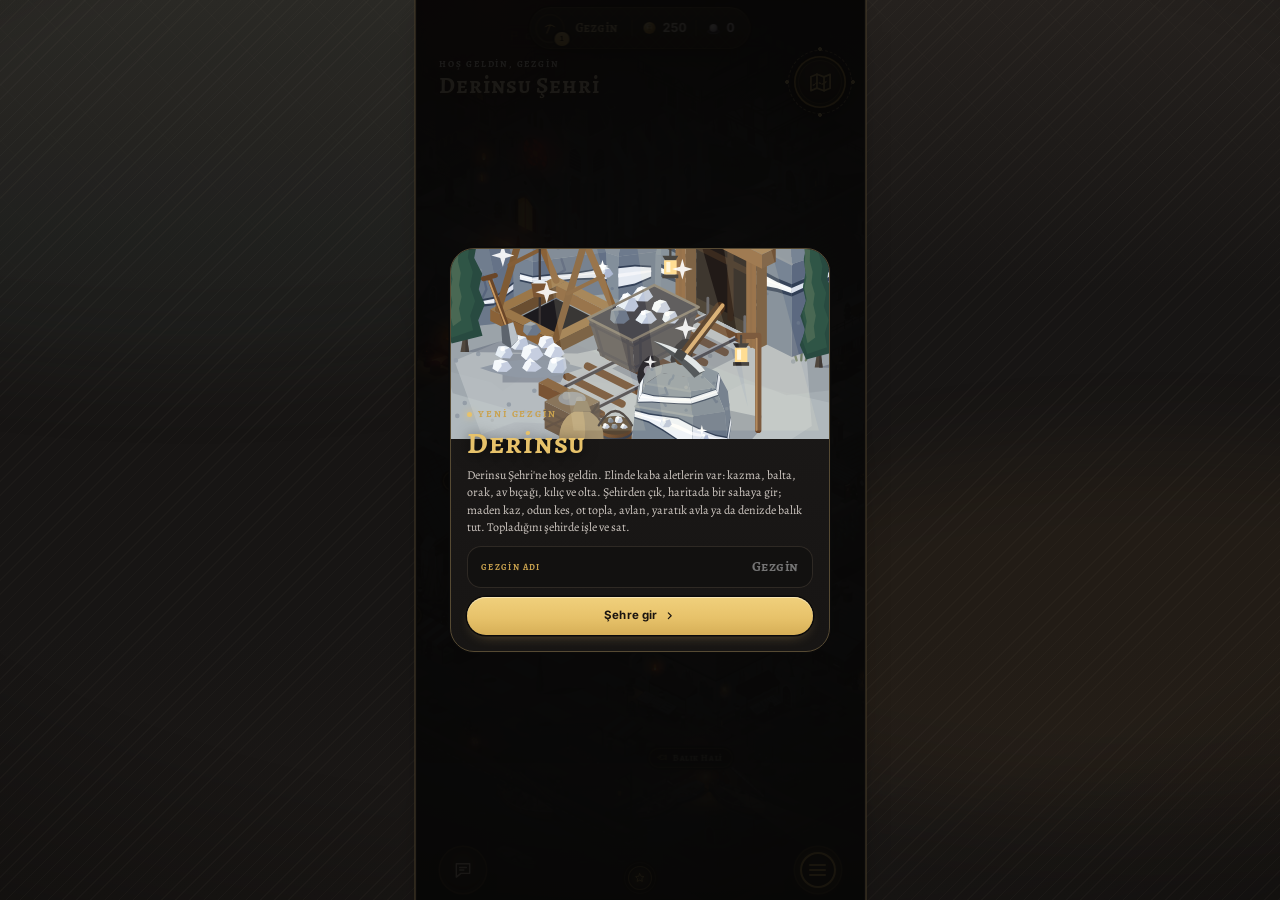
==== commit 2e2a83b4: "Yayın 2026-11-24 22:06" ====
--- a/index.html
+++ b/index.html
@@ -204,7 +204,6 @@
       <div class="nav-items">
         <button class="nv" data-nav="home" style="--i:2"><svg class="ic"><use href="#i-home"/></svg><span>Şehir</span></button>
         <button class="nv" data-nav="inv" style="--i:1"><svg class="ic"><use href="#i-bag"/></svg><span>Envanter</span></button>
-        <button class="nv" data-nav="book" style="--i:0"><svg class="ic"><use href="#i-book"/></svg><span>Defter</span><b class="nv-n num" id="bookN"></b></button>
       </div>
       <div class="nav-up">
         <button class="nv nv-q" data-nav="quests" style="--i:1"><svg class="ic"><use href="#i-scroll"/></svg><span>Görevler</span><b class="nv-dot" id="qDot"></b></button>
@@ -255,11 +254,11 @@
     <div class="in-card fr">
       <canvas id="introCv"></canvas>
       <div class="in-body">
-        <span class="eyebrow"><i class="pin"></i>Yeni balıkçı</span>
+        <span class="eyebrow"><i class="pin"></i>Yeni gezgin</span>
         <h1>Derinsu</h1>
-        <p>Derinsu Limanı'nda eski bir söğüt oltası ve küçük bir kayık seni bekliyor. İskeleden izinli bir alana açıl, balık sürüsüne yanaş; olta kendi atar, sen istersen tam vurgunda çekersin.</p>
-        <label class="in-name"><small>Balıkçı adı</small><input id="introName" maxlength="14" placeholder="Balıkçı" autocomplete="off"></label>
-        <button class="btn primary wide" id="introGo">İskeleye in<svg class="ic"><use href="#i-chev"/></svg></button>
+        <p>Derinsu Şehri'ne hoş geldin. Elinde kaba aletlerin var: kazma, balta, orak, av bıçağı, kılıç ve olta. Şehirden çık, haritada bir sahaya gir; maden kaz, odun kes, ot topla, avlan, yaratık avla ya da denizde balık tut. Topladığını şehirde işle ve sat.</p>
+        <label class="in-name"><small>Gezgin adı</small><input id="introName" maxlength="14" placeholder="Gezgin" autocomplete="off"></label>
+        <button class="btn primary wide" id="introGo">Şehre gir<svg class="ic"><use href="#i-chev"/></svg></button>
       </div>
     </div>
   </div>
--- a/css/style.css
+++ b/css/style.css
@@ -530,7 +530,7 @@
 .intro { position: absolute; inset: 0; z-index: 90; display: grid; place-items: center; padding: 16px; background: rgba(8, 7, 6, .92); opacity: 0; visibility: hidden; transition: opacity .4s, visibility 0s .4s; }
 .intro.on { opacity: 1; visibility: visible; transition: opacity .4s, visibility 0s; }
 .in-card { --rad: 24px; --bd: #564a33; width: 100%; max-width: 380px; display: flex; flex-direction: column; animation: cardIn .8s var(--ease) both; }
-.in-card canvas { display: block; width: 100%; height: 190px; }
+.in-card canvas { display: block; width: 100%; height: 190px; object-fit: cover; }
 .in-body { position: relative; display: flex; flex-direction: column; gap: 9px; padding: 0 16px 16px; margin-top: -30px; }
 .in-body h1 { font: 700 30px/1 var(--fs); color: var(--gold); letter-spacing: .03em; text-shadow: 0 2px 14px rgba(0, 0, 0, .7); }
 .in-body p { font: 400 12px/1.45 var(--fb); color: var(--lab); }
@@ -1615,3 +1615,4 @@
 @keyframes mg2Gold { 40% { transform: scale(1.05); box-shadow: 0 0 0 1.5px #0b0a0a, inset 0 0 0 2px #f3c64a, 0 0 34px -4px #f3c64a; } }
 /* sahada ve denizde sol altta çip satırı var: etkiler onun üstüne çıkar */
 body[data-view="field"] .buffs, body[data-view="sea"] .buffs, body[data-view="field"] .bf-tip, body[data-view="sea"] .bf-tip { bottom: calc(var(--ar-b) + var(--cb-row) + 50px); }
+.pd-win { display: flex; flex-direction: column; gap: 8px; padding: 4px 2px; }      /* Meslekler penceresi (Lonca Sarayı) */
--- a/css/kartlar.css
+++ b/css/kartlar.css
@@ -51,15 +51,28 @@
 
 /* ---- şehir teması (kullanıcı 2026-11-17: "çok aydınlık ve basit; daha karanlık; şehirde gece-gündüz olmasın"):
    şehir hep akşamüstü renklerindedir (kit.js 'dusk'), lambalar ve pencereler yanar, fener döner, ateş ışır; kenarlar kararır ---- */
-#cityView .cw { background: #25617b; }
-#cityView .cf-smoke b { background: rgba(205, 196, 190, .6); }
-#cityView .cf-fire u { opacity: .85; }
-body #cityView .cf-beam { display: block; opacity: .7; }
-body #cityView .cf-cloud { display: block; opacity: .5; }
+#cityView .cw { background: #0a1216; }
+#cityView .cf-smoke b { background: rgba(70, 72, 78, .55); }
+#cityView .cf-fire u { opacity: 1; }
+#cityView .cf-fire u { left: calc(var(--s, 1) * -34px); top: calc(var(--s, 1) * -44px); width: calc(var(--s, 1) * 68px); height: calc(var(--s, 1) * 68px); background: radial-gradient(circle, rgba(255, 140, 50, .55), rgba(255, 90, 20, 0) 68%); }
+#cityView .cf-fly { background: #ffb060; box-shadow: 0 0 5px 1.5px rgba(255, 120, 40, .7); }      /* ateş böceği yerine savrulan kor */
+#cityView .cf-sea, #cityView .cf-wave { background: rgba(150, 170, 180, .5); }
+#cityView .cf-cloud { background: radial-gradient(ellipse, rgba(4, 6, 10, .45), rgba(4, 6, 10, 0) 70%); }
+body #cityView .cf-beam { display: block; opacity: .55; }
+body #cityView .cf-cloud { display: block; opacity: .8; }
 body #cityView .cf-bfly { display: none; }
 body #cityView .cf-fly { display: block; }
 #cityView .lm::after { content: ''; position: absolute; inset: 0; z-index: 4; pointer-events: none; box-shadow: none; border-radius: 0;
-  background: radial-gradient(ellipse 95% 80% at 50% 52%, transparent 52%, rgba(12, 9, 16, .55)), linear-gradient(180deg, rgba(16, 11, 20, .5), transparent 20%, transparent 80%, rgba(16, 11, 20, .5)); }
+  background: radial-gradient(ellipse 55% 34% at 16% -2%, rgba(150, 36, 34, .26), rgba(90, 20, 26, .1) 45%, transparent 75%),
+    radial-gradient(ellipse 92% 78% at 50% 48%, transparent 50%, rgba(2, 3, 6, .7)),
+    linear-gradient(180deg, rgba(5, 8, 13, .9), rgba(10, 20, 28, .35) 20%, transparent 36%, transparent 64%, rgba(12, 28, 36, .32) 78%, rgba(5, 11, 16, .86)); }
+/* sürüklenen sis: üç geniş bulanık bant, çok yavaş kayar (yalnız transform) */
+#cityView .cw-mist { position: absolute; inset: 0; z-index: 2; pointer-events: none; overflow: hidden; }
+#cityView .cw-mist b { position: absolute; left: -40%; width: 180%; height: 34%; border-radius: 50%; background: radial-gradient(ellipse, rgba(70, 96, 108, .2), rgba(40, 60, 70, .08) 50%, transparent 72%); animation: cwMist 70s ease-in-out infinite alternate; }
+#cityView .cw-mist b:nth-child(1) { top: 8%; }
+#cityView .cw-mist b:nth-child(2) { top: 44%; height: 26%; animation-duration: 95s; animation-delay: -30s; opacity: .8; }
+#cityView .cw-mist b:nth-child(3) { top: 72%; height: 38%; animation-duration: 82s; animation-delay: -55s; }
+@keyframes cwMist { from { transform: translate3d(-14%, 0, 0); } to { transform: translate3d(14%, -6%, 0); } }
 
 /* dünya haritası (sahalar ve deniz) da şehir gibi bütün ekranı kaplar */
 #worldView.view { top: calc(-1 * var(--safe-t) - 2px); left: -12px; right: -12px; bottom: 0; padding: 0; }
